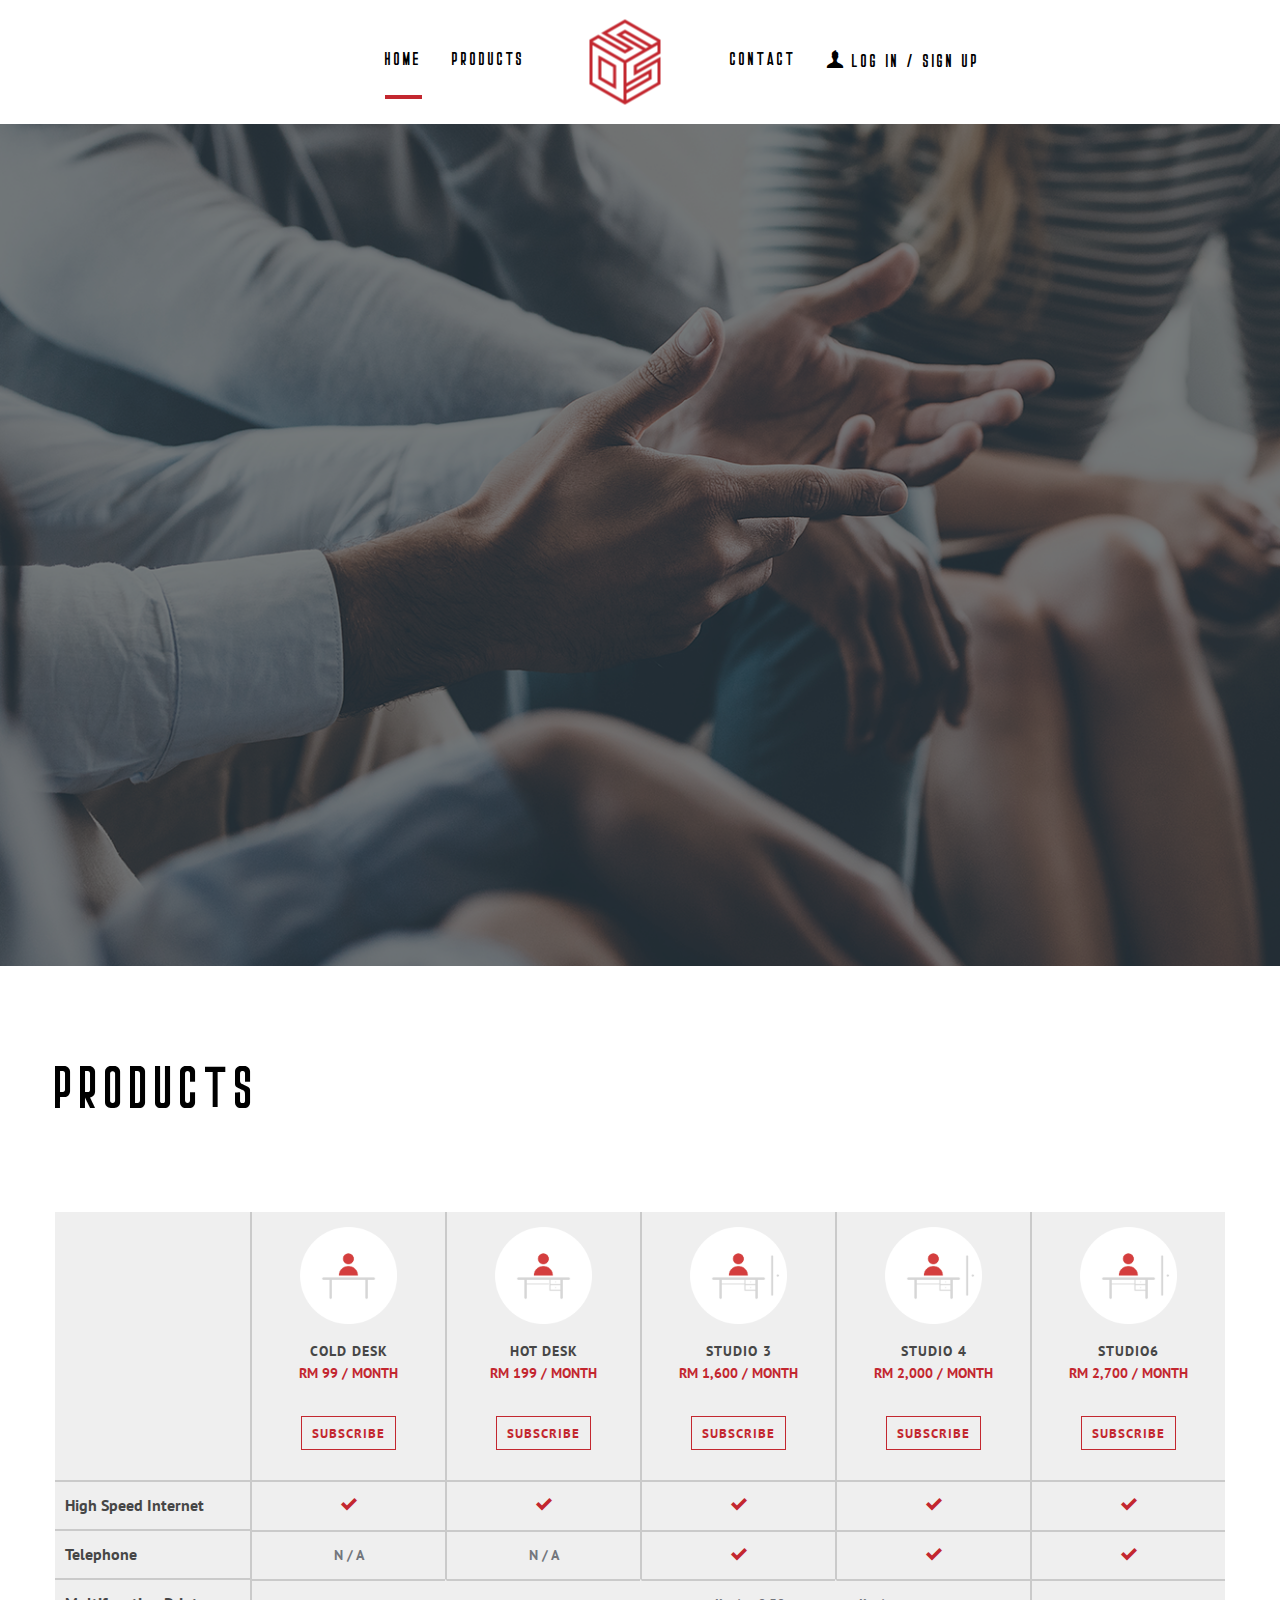
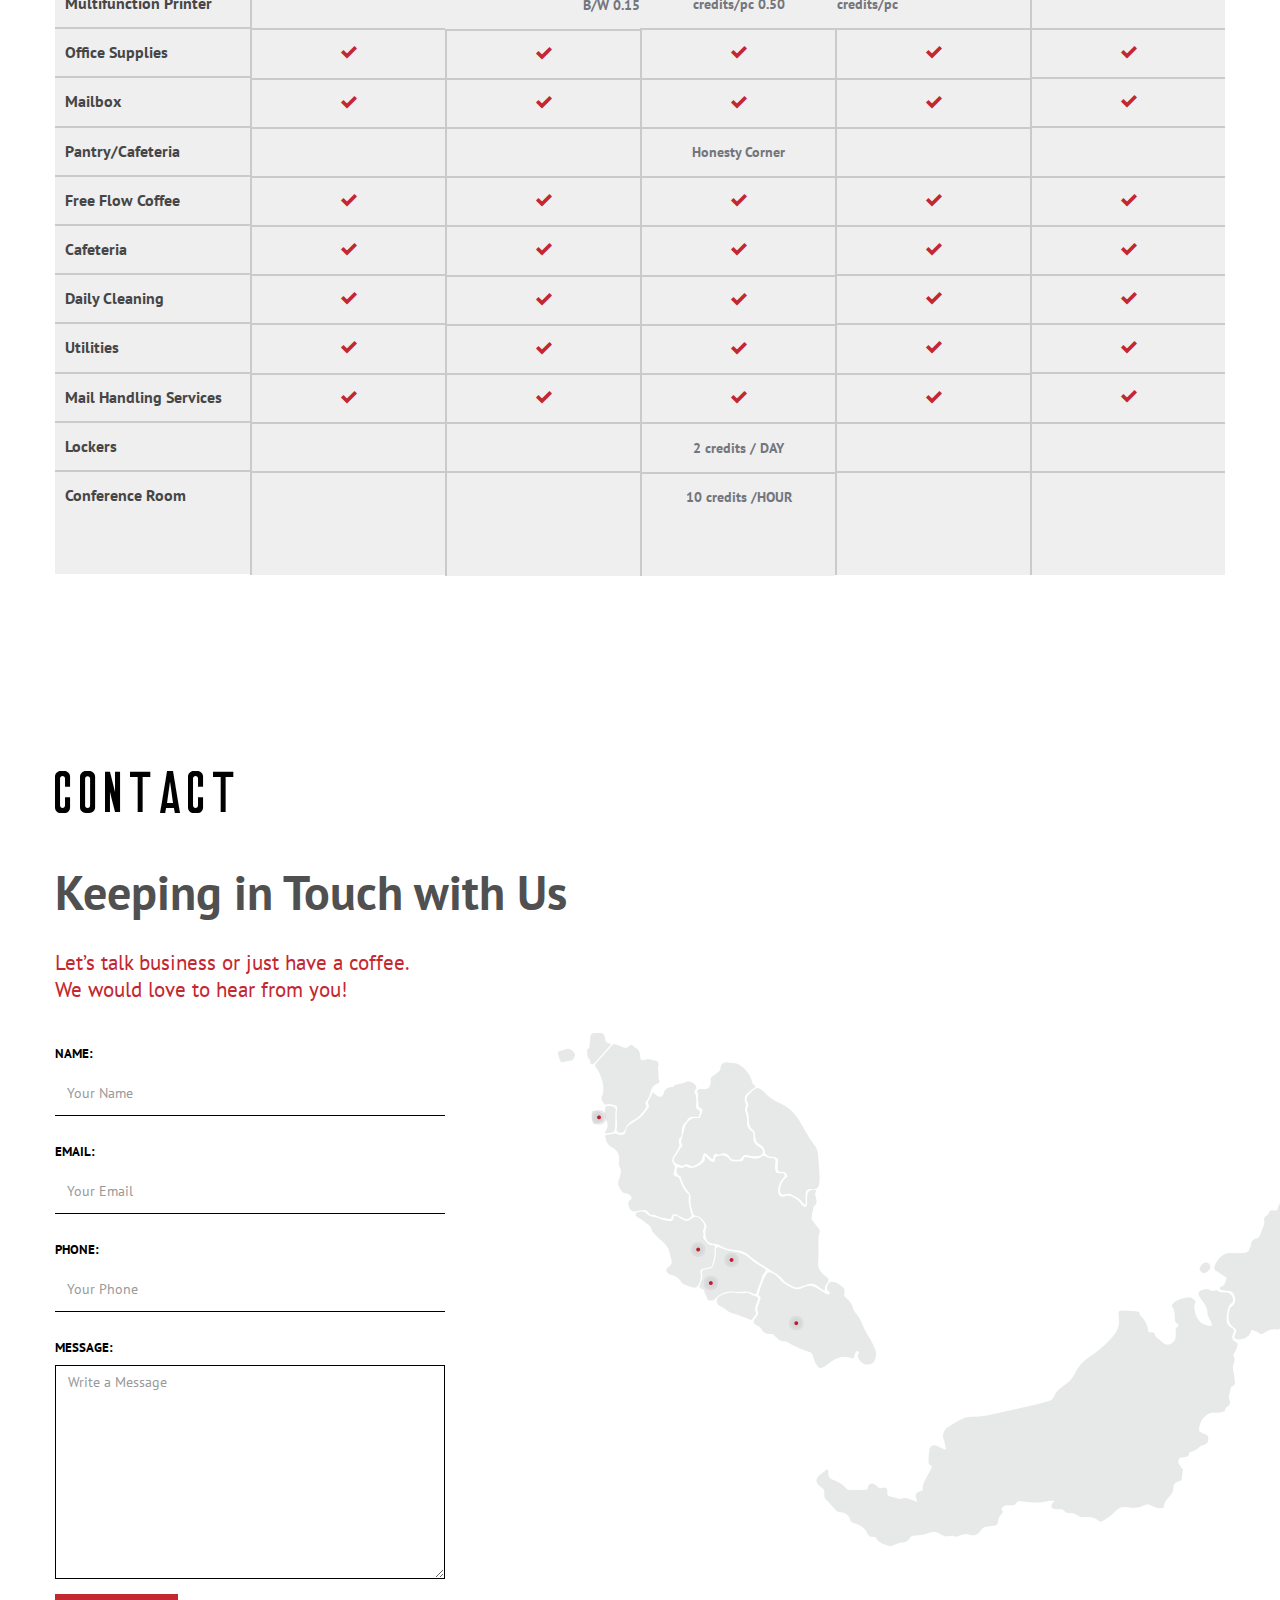
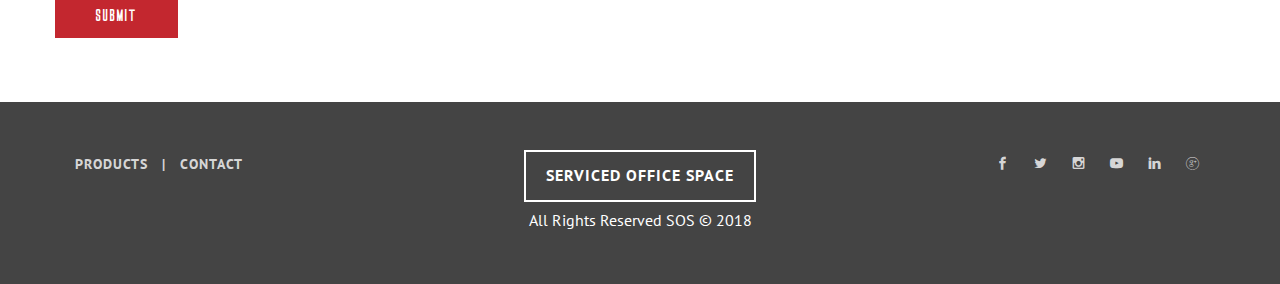
==== index.html @ 4369960d "Inital File Commit + Added Behaviour to the Form, hide show" ====
<!DOCTYPE html>
<html lang="en">
  <head>
    <meta charset="utf-8">
    <meta name="viewport" content="width=device-width, initial-scale=1">
    <title>SOS Co-Working Space</title>
    <meta name="description" content="SOS Coworking Space">
    <meta name="keywords" content="SOS Coworking Space">
    
    <link rel="stylesheet" href="css/styles-merged.css">
    <link rel="stylesheet" href="css/style.css">
    <link rel="stylesheet" href="css/datepicker.css">
    <link rel="stylesheet" href="fonts/icomoon/style.css">

    <!-- Fonts -->
    <link href="https://fonts.googleapis.com/css?family=PT+Sans:400,700" rel="stylesheet">
    <link href="https://fonts.googleapis.com/css?family=Barlow+Semi+Condensed:300,400,500,600,700" rel="stylesheet">
    <link href="https://fonts.googleapis.com/css?family=Montserrat:300,400,500,600,700" rel="stylesheet">

    <!--[if lt IE 9]>
      <script src="js/vendor/html5shiv.min.js"></script>
      <script src="js/vendor/respond.min.js"></script>
    <![endif]-->
  </head>
  <body>
    
    <!-- Fixed navbar -->
    <nav class="navbar navbar-default probootstrap-navbar">
      <div class="container">
        <div class="navbar-header">
          <button type="button" class="navbar-toggle collapsed" data-toggle="collapse" data-target="#navbar-collapse" aria-expanded="false" aria-controls="navbar">
            <span class="sr-only">Toggle navigation</span>
            <span class="icon-bar"></span>
            <span class="icon-bar"></span>
            <span class="icon-bar"></span>
          </button>
        </div>

        <div id="navbar-collapse" class="navbar-collapse collapse">
          <ul class="nav navbar-nav navbar-left">
            <li><a href="#" data-nav-section="home">Home</a></li>
            <li><a href="#" data-nav-section="products">Products</a></li>
          </ul>
          <a class="navbar-brand" href="index.html" title="SOS" style="background-image: url(img/logo.png);"></a>
          <ul class="nav navbar-nav navbar-right">
            <li><a href="#" data-nav-section="contact">Contact</a></li>
            <li><a href="#" id="popLogin"><span class="icon icon-user"></span> Log in / Sign Up</a></li>
          </ul>
        </div>
      </div>
    </nav>
    
    <section class="probootstrap-hero" style="background-image: url(img/heroslide.png);" data-section="home" data-stellar-background-ratio="0.5">
      <div class="container">
        <div class="row intro-text">
          <div class="col-md-10 col-md-offset-1 text-center">
            <h1 class="probootstrap-heading probootstrap-animate">Be Connected</h1>
            <div class="probootstrap-subheading center">
              <p class="probootstrap-animate"><a id="bookTourbtn" href="#" target="_blank" role="button" class="btn btn-primary">Book a tour</a></p>
            </div>
          </div>
        </div>
      </div>
      <div class="scrollDwnIcon probootstrap-animate"><a href="#" data-nav-section="products"><span class="icon icon-circle-down"></span><br/>Scroll</a></div>
      
      <div class="filterform hide">
        <div class="closeIcon"><span class="icon icon-cross"></span></div>
        <form class="probootstrap-animate" action="" method="post">
            <div class="form-group">
              <div class="controls">
                <select name="gender" id="gender" placeholder="Gender">
                  <option value="Mr">Mr.</option>
                  <option value="Ms">Ms.</option>
                  <option value="Mrs">Mrs.</option>
                </select>
              </div>
            </div>
            <div class="form-group">
               <input type="text" name="fullname"  class="form-control my-input" id="name" placeholder="Name">
            </div>
            <div class="form-group">
              <div class="controls">
                <select name="numpax" id="numpax" placeholder="Pax">
                  <option value="">Pax</option>
                  <option value="1">1</option>
                  <option value="2">2</option>
                  <option value="3">3</option>
                  <option value="4">4</option>
                  <option value="5">5</option>
                  <option value="6">6</option>
                  <option value="7">7</option>
                  <option value="8">8</option>
                  <option value="9">9</option>
                  <option value="10">10</option>
                  <option value="11">11</option>
                </select>
              </div>
            </div>
            <div class="form-group">
               <input type="text" name="emailaddress"  class="form-control my-input" id="emailaddress" placeholder="Please enter your email address">
            </div>
            <div class="form-group">
               <input type="text" name="contactnumber"  class="form-control my-input" id="contactnumber" placeholder="Please enter your contact number">
            </div>
            <div class="form-group">
              <div class="controls">
                <select name="numlocatiom" id="numlocation" placeholder="Location">
                  <option value="">Location</option>
                  <option value="l1">?????</option>
                  <option value="l2">?????</option>
                  <option value="l3">?????</option>
                </select>
              </div>
            </div>
            <div class="form-group">
              <div class="docs-datepicker">
                <div class="input-group">
                  <input type="text" class="form-control docs-date" name="date" placeholder="Date">
                </div>
                <div class="docs-datepicker-container"></div>
              </div>
            </div>
            <div class="form-group">
              <div class="controls">
                <select name="time" id="time" placeholder="Time">
                  <option value="">Time</option>
                  <option value="t1">?????</option>
                </select>
              </div>
            </div>
            <div class="form-group">
               <div class="controls">
                <select name="reason" id="reason" placeholder="Reason">
                  <option value="">Reason</option>
                  <option value="r1">Visitation</option>
                  <option value="r2">Interview</option>
                  <option value="r3">Business Purpose</option>
                  <option value="r4">Others</option>
                </select>
              </div>
            </div>
            <div class="form-group text-center">
               <button type="submit" class=" btn btn-block send-button tx-tfm"><span class="icon icon-mail3"></span></button>
            </div>
        </form>
      </div>
    </section>

    <section class="probootstrap-section products" data-section="products">
      <div class="container">
        <div class="row text-center mb50">
          <div class="col-md-12 probootstrap-section-heading nopdlr">
            <h2 class="mb30 text-left text-black probootstrap-heading">Products</h2>
          </div>
        </div>
        <!-- END row -->
        <div class="row">
          <div class="col-md-2 nopdlr">
            <div class="probootstrap-products bdNone">
              <ul class="probootstrap-list text-left mb50 firstCol">
                <li>High Speed Internet</li>
                <li>Telephone</li>
                <li>Multifunction Printer</li>
                <li>Office Supplies</li>
                <li>Mailbox</li>
                <li>Pantry/Cafeteria</li>
                <li>Free Flow Coffee</li>
                <li>Cafeteria</li>
                <li>Daily Cleaning</li>
                <li>Utilities</li>
                <li>Mail Handling Services</li>
                <li>Lockers</li>
                <li>Conference Room</li>
              </ul>
            </div>
          </div>
          <div class="col-md-2 nopdlr">
            <div class="probootstrap-products">
              <img src="img/SOS-Icon-23.png" alt="" />
              <h2>Cold Desk</h2>
              <p class="probootstrap-price"><strong>RM 99 / MONTH</strong></p>
              <p><a href="#" class="btn btn-outline-red">Subscribe</a></p>
              <ul class="probootstrap-list text-left mb50">
                <li><span class="icon icon-checkmark"></span></li>
                <li class="gB600">N / A</li>
                <li class="gC">.</li>
                <li><span class="icon icon-checkmark"></span></li>
                <li><span class="icon icon-checkmark"></span></li>
                <li class="gC">.</li>
                <li><span class="icon icon-checkmark"></span></li>
                <li><span class="icon icon-checkmark"></span></li>
                <li><span class="icon icon-checkmark"></span></li>
                <li><span class="icon icon-checkmark"></span></li>
                <li><span class="icon icon-checkmark"></span></li>
                <li class="gC">.</li>
                <li class="gC">.</li>
              </ul>
            </div>
          </div>
          <div class="col-md-2 nopdlr">
            <div class="probootstrap-products">
              <img src="img/SOS-Icon-24.png" alt="" />
              <h2>Hot Desk</h2>
              <p class="probootstrap-price"><strong>RM 199 / MONTH</strong></p>
              <p><a href="#" class="btn btn-outline-red">Subscribe</a></p>
              <ul class="probootstrap-list text-left mb50">
                <li><span class="icon icon-checkmark"></span></li>
                <li class="gB600">N / A</li>
                <li class="flr gB600">B/W 0.15 </li>
                <li><span class="icon icon-checkmark"></span></li>
                <li><span class="icon icon-checkmark"></span></li>
                <li class="gC">.</li>
                <li><span class="icon icon-checkmark"></span></li>
                <li><span class="icon icon-checkmark"></span></li>
                <li><span class="icon icon-checkmark"></span></li>
                <li><span class="icon icon-checkmark"></span></li>
                <li><span class="icon icon-checkmark"></span></li>
                <li class="gC">.</li>
                <li class="gC">.</li>
              </ul>
            </div>
          </div>
          <div class="col-md-2 nopdlr">
            <div class="probootstrap-products">
              <img src="img/SOS-Icon-25.png" alt="" />
              <h2>Studio 3</h2>
              <p class="probootstrap-price"><strong>RM 1,600 / MONTH</strong></p>
              <p><a href="#" class="btn btn-outline-red">Subscribe</a></p>
              <ul class="probootstrap-list text-left mb50">
                <li><span class="icon icon-checkmark"></span></li>
                <li><span class="icon icon-checkmark"></span></li>
                <li class="flc gB600">credits/pc 0.50 </li>
                <li><span class="icon icon-checkmark"></span></li>
                <li><span class="icon icon-checkmark"></span></li>
                <li class="gB600">Honesty Corner</li>
                <li><span class="icon icon-checkmark"></span></li>
                <li><span class="icon icon-checkmark"></span></li>
                <li><span class="icon icon-checkmark"></span></li>
                <li><span class="icon icon-checkmark"></span></li>
                <li><span class="icon icon-checkmark"></span></li>
                <li class="gB600">2 credits / DAY</li>
                <li class="gB600">10 credits /HOUR</li>
              </ul>
            </div>
          </div>
          <div class="col-md-2 nopdlr">
            <div class="probootstrap-products">
              <img src="img/SOS-Icon-25.png" alt="" />
              <h2>Studio 4</h2>
              <p class="probootstrap-price"><strong>RM 2,000 / MONTH</strong></p>
              <p><a href="#" class="btn btn-outline-red">Subscribe</a></p>
              <ul class="probootstrap-list text-left mb50">
                <li><span class="icon icon-checkmark"></span></li>
                <li><span class="icon icon-checkmark"></span></li>
                <li class="fll gB600">credits/pc</li>
                <li><span class="icon icon-checkmark"></span></li>
                <li><span class="icon icon-checkmark"></span></li>
                <li class="gC">.</li>
                <li><span class="icon icon-checkmark"></span></li>
                <li><span class="icon icon-checkmark"></span></li>
                <li><span class="icon icon-checkmark"></span></li>
                <li><span class="icon icon-checkmark"></span></li>
                <li><span class="icon icon-checkmark"></span></li>
                <li class="gC">.</li>
                <li class="gC">.</li>
              </ul>
            </div>
          </div>
          <div class="col-md-2 nopdlr">
            <div class="probootstrap-products">
              <img src="img/SOS-Icon-25.png" alt="" />
              <h2>Studio6</h2>
              <p class="probootstrap-price"><strong>RM 2,700 / MONTH</strong></p>
              <p><a href="#" class="btn btn-outline-red">Subscribe</a></p>
              <ul class="probootstrap-list text-left mb50">
                <li><span class="icon icon-checkmark"></span></li>
                <li><span class="icon icon-checkmark"></span></li>
                <li class="gC">.</li>
                <li><span class="icon icon-checkmark"></span></li>
                <li><span class="icon icon-checkmark"></span></li>
                <li class="gC">.</li>
                <li><span class="icon icon-checkmark"></span></li>
                <li><span class="icon icon-checkmark"></span></li>
                <li><span class="icon icon-checkmark"></span></li>
                <li><span class="icon icon-checkmark"></span></li>
                <li><span class="icon icon-checkmark"></span></li>
                <li class="gC">.</li>
                <li class="gC">.</li>
              </ul>
            </div>
          </div>
        </div>

        <div class="row">
          <div class="col-md-12 nopdlr">
            <div class="productOrderingForm hide">
              <div class="orderDetails">
                <div class="fifLeft">
                  <img src="img/SOS-Icon-24.png" alt="" />
                </div>
                <div class="fifRight">
                  <div class="productPrice">
                    <span class="productPlanName">Solo</span>
                    <span class="productPriceTxt">rm 799 / month</span>
                    <select name="numTbls" id="numTbls">
                      <option value="1">1</option>
                      <option value="2">2</option>
                      <option value="3">3</option>
                      <option value="4">4</option>
                      <option value="5">5</option>
                      <option value="6">6</option>
                      <option value="7">7</option>
                      <option value="8">8</option>
                      <option value="9">9</option>
                      <option value="10">10</option>
                      <option value="11">11</option>
                    </select>
                  </div>
                  <ul class="productOffLst">
                    <div class="fl">
                      <li>High speed internet</li>
                      <li>Office supplies</li>
                      <li>Free flow coffee</li>
                      <li>Cafeteria</li>
                    </div>
                    <div class="fl">
                      <li>Daily cleaning</li>
                      <li>Utilities</li>
                      <li>Mail handling services</li>
                    </div>
                  </ul>
                </div>
              </div>
              <form class="orderingPaymentForm">
                <div class="formHeader">
                  <span class="fl">Payment</span>
                  <span class="fr">Payment</span>
                </div>
                <div class="formBody">
                  <div class="form-group">
                    <label>Card Number</label>
                    <input type="text" name="cardnumber"  class="form-control my-input" id="cardnumber" placeholder="Card Number">
                  </div>
                  <div class="form-group">
                    <label>Expiry</label>
                    <input type="text" name="expiry"  class="form-control my-input" id="expiry" placeholder="Expiry">
                  </div>
                  <div class="form-group">
                    <label>CVV</label>
                    <input type="text" name="cvv"  class="form-control my-input" id="cvv" placeholder="CVV">
                  </div>
                </div>
                <div class="formTotals">
                  <div class="subTotals">
                    <span class="fl">SUBTOTAL</span>
                    <span class="fr">1 Month x 799</span>
                  </div>
                  <div class="clearfix"></div>
                  <div class="completeTotals">
                    <span class="fl">TOTAL</span>
                    <span class="fr">799</span>
                  </div>
                </div>
                <div class="formControls">
                  <div class="checkbox checkbox-primary">
                      <input id="agreeCntrl" type="checkbox" checked>
                      <label for="agreeCntrl">
                          I agree to S.O.S’s Terms of Service and Privacy Policy
                      </label>
                  </div>
                  <button type="submit" class="btn btn-block send-button tx-tfm">Confirm</button>
                </div>
              </form>
            </div>
          </div>
        </div>

      </div>
    </section>
    <!-- END section -->

    <section class="probootstrap-section" data-section="contact">
      <div class="container">
        <div class="row">
          <div class="col-md-12 probootstrap-section-heading nopdlr">
            <h2 class="mb30 text-left text-black probootstrap-heading">Contact</h2>
          </div>
          <form action="" class="probootstrap-form">
            <h2 class="mt0">Keeping in Touch with Us</h2>
            <p>Let’s talk business or just have a coffee.<br/>We would love to hear from you!</p>
            <div class="col-md-4 nopdlr">
              <div class="form-group">
                <label>Name:</label>
                <input type="text" class="form-control" placeholder="Your Name">
              </div>
              <div class="form-group">
                <label>Email:</label>
                <input type="email" class="form-control" placeholder="Your Email">
              </div>
              <div class="form-group">
                <label>Phone:</label>
                <input type="email" class="form-control" placeholder="Your Phone">
              </div>
              <div class="form-group">
                <label>Message:</label>
                <textarea class="form-control"cols="30" rows="10" placeholder="Write a Message"></textarea>
              </div>
              <div class="form-group">
                <input type="submit" class="btn btn-primary">
              </div>
            </div>
            <div class="col-md-7 col-md-push-1">
            <img src="img/map.png" alt="" />
          </div>
          </form>
          
        </div>
      </div>
    </section>
    
    <footer class="probootstrap-footer">
      <div class="container text-center">
        <div class="row">
          <div class="col-md-4 text-left">
            <div class="footer-links">
              <a href="#" data-nav-section="products">Products</a>
              <a href="#" data-nav-section="contact">Contact</a>
            </div>
          </div>
          <div class="col-md-4 text-center">
            <span class="cenSpn">SERVICED OFFICE SPACE</span><br/>All Rights Reserved SOS &copy; 2018
          </div>
          <div class="col-md-4 text-right">
            <p class="probootstrap-social">
              <a href="#"><i class="icon-facebook2"></i></a> <a href="#"><i class="icon-twitter"></i></a> <a href="#"><i class="icon-instagram"></i></a> <a href="#"><i class="icon-youtube"></i></a> <a href="#"><i class="icon-linkedin"></i></a>  <a href="#"><i class="icon-googleplus"></i></a>
            </p>
          </div>

          <div class="col-md-12">

          </div>
        </div>
        <div class="row">
          <div class="col-md-12">
            
          </div>
        </div>
      </div>
    </footer>

    <div class="popups">
      <div class="visitation-confirmation hide">
        <div id="popClose"><span class="icon icon-cross"></span></div>
        <div class="pop-upBdy">
          <div id="popMail"><span class="icon icon-envelop"></span></div>
          <h3>Visitation - Confirmation</h3>
          <p>Thank you for your interest!</p>
          <p>We have sent the confirmation details to your email <span class="confEm">test@gmail.com</span></p>
          <p>Looking forward to seeing you on <span class="confDte">20/08/2018 2:00pm</span>
          <a href="#" id="okBtn">Ok</a>
        </div>
      </div>
      <div class="loginSignup hide">
        <div class="topSwitch">
          <a href="#" id="loginSwitch" class="fl">Log in</a>
          <a href="#" id="signupSwitch" class="fr">Sign Up</a>
        </div>
        <form class="formBody">
          <div class="loginForm hide">
              <div class="form-group">
                <label>Email Address:</label>
                <input type="text" class="form-control">
              </div>
              <div class="form-group">
                <label>Password:</label>
                <input type="password" class="form-control">
              </div>
          </div>
          <div class="signupForm">
              <div class="form-group">
                <label>Name:</label>
                <input type="text" class="form-control">
              </div>
              <div class="form-group">
                <label>Email Address:</label>
                <input type="text" class="form-control">
              </div>
              <div class="form-group">
                <label>Password:</label>
                <input type="password" class="form-control">
              </div>
          </div>
          <div class="actionButtons">
            <div class="loginAcb hide">
              <div class="checkbox checkbox-primary">
                  <input id="logChck" type="checkbox" checked>
                  <label for="logChck">Keep me logged in</label>
                  <a href="#" class="fgtPass fr">Forgot your password ?</a>
              </div>

              <button type="submit" class="btn btn-block send-button tx-tfm fl">Log In</button>
              <div class="socialSignIn fr">
                <span class="label">or login with</span>
                <a href="#" class="socGoog"><img src="img/SOS-Icon-06.png" alt="" /></a>
                <a href="#" class="socFace"><img src="img/SOS-Icon-07.png" alt="" /></a>
              </div>
            </div>
            <div class="signupAcb">
              <div class="checkbox checkbox-primary">
                  <input id="signChck" type="checkbox" checked>
                  <label for="signChck">By signing up I agree to S.O.S’s Terms of Service and Privacy Policy</label>
              </div>
              <button type="submit" class=" btn btn-block send-button tx-tfm">Sign Up</button>
              <div class="socialSignUp fr">
                <span class="label">Or sign up with</span>
                <a href="#" class="socGoog"><img src="img/SOS-Icon-06.png" alt="" /></a>
                <a href="#" class="socFace"><img src="img/SOS-Icon-07.png" alt="" /></a>
              </div>
            </div>
          </div>
        </form>
      </div>
      <div class="signup-confirmation hide">
        <div id="popClose"><span class="icon icon-cross"></span></div>
        <div class="pop-upBdy">
          <h3>Sign up Successful</h3>
          <span class="thnk">Thank you</span>
          <div id="popConf"><img src="img/SOS-Icon-08.png"></div>
          <p>We will be in touch very soon using the email below<span class="confEm">test@gmail.com</span></p>
          <p>Please check your email for verification purpose.
          <div class="tips">
            <span class="tipsHd">Tips</span>
            <p>Remember to update your profiule so we could know you better! Make your first booking at schedule!</p>
          </div>
        </div>
      </div>
      <div class="overlayPopup hide"></div>
    </div>

    <script src="js/scripts.min.js"></script>
    <script src="js/custom.js"></script>
    <script src="js/datepicker.js"></script>
    <script src="js/main.js"></script>

  </body>
</html>
---- css/style.css ----
@font-face {
    font-family: 'BlmHdline';
    src: url("../fonts/Blooms-Regular.ttf");
    font-weight: normal;
}
@font-face {
    font-family: 'Stockport';
    src: url("../fonts/Stockport.otf");
    font-weight: normal;
}
@font-face {
  font-family: 'icomoon';
  src: url("../fonts/icomoon/fonts/icomoon.eot?1z9v6x");
  src: url("../fonts/icomoon/fonts/icomoon.eot?1z9v6x#iefix") format("embedded-opentype"), url("../fonts/icomoon/fonts/icomoon.ttf?1z9v6x") format("truetype"), url("../fonts/icomoon/fonts/icomoon.woff?1z9v6x") format("woff"), url("../fonts/icomoon/fonts/icomoon.svg?1z9v6x#icomoon") format("svg");
  font-weight: normal;
  font-style: normal;
}

html {
  overflow-x: hidden;
  font-size: 1.25em;
}

body {
  background: #ffffff;
  color: #73767c;
  line-height: 1.7;
  font-size: 16px;
  font-family: "PT Sans", Arial, sans-serif;
}

::-moz-selection {
  background: #000000;
  color: #ffffff;
}

::selection {
  background: #000000;
  color: #ffffff;
}

::-moz-selection {
  background: #000000;
  color: #ffffff;
}

h1, h2, h3, h4, h5, h6, p, ol {
  margin-bottom: 30px;
}

a {
  -webkit-transition: .3s all;
  transition: .3s all;
  color: #1a57a5;
}

a:hover, a:focus, a:active {
  color: #174b8f;
  text-decoration: none;
}

.probootstrap-navbar {
  background: #ffffff;
  border: none;
  -webkit-box-shadow: none;
  box-shadow: none;
  border-radius: 0px;
  margin-bottom: 0px;
  position: absolute;
  top: 0px;
  padding: 25px 0;
  width: 100%;
  z-index: 200;
}

.fl {
  float: left !important;
}

.fr {
  float: right !important;
}

.clearfix {
  display: block;
  clear: both;
}

@media screen and (max-width: 768px) {
  .probootstrap-navbar {
    top: 0;
    background: white;
    -webkit-box-shadow: 0px 2px 10px 0px rgba(0, 0, 0, 0.1);
    box-shadow: 0px 2px 10px 0px rgba(0, 0, 0, 0.1);
  }
}

.probootstrap-navbar .navbar-toggle:focus,
.probootstrap-navbar .navbar-toggle:hover {
  background-color: transparent;
}

.probootstrap-navbar .navbar-toggle {
  border: none;
}

.probootstrap-navbar .navbar-toggle span.icon-bar {
  -webkit-transition: all 0.15s;
  transition: all 0.15s;
}

.probootstrap-navbar .navbar-toggle span:nth-child(2) {
  -webkit-transform: rotate(45deg);
  transform: rotate(45deg);
  -webkit-transform-origin: 10% 10%;
  transform-origin: 10% 10%;
}

.probootstrap-navbar .navbar-toggle span:nth-child(3) {
  opacity: 0;
}

.probootstrap-navbar .navbar-toggle span:nth-child(4) {
  -webkit-transform: rotate(-45deg);
  transform: rotate(-45deg);
  -webkit-transform-origin: 10% 90%;
  transform-origin: 10% 90%;
}

.probootstrap-navbar .navbar-toggle.collapsed span:nth-child(2),
.probootstrap-navbar .navbar-toggle.collapsed span:nth-child(4) {
  -webkit-transform: rotate(0);
  transform: rotate(0);
}

.probootstrap-navbar .navbar-toggle.collapsed span:nth-child(3) {
  opacity: 1;
}

.probootstrap-navbar .parent-nav-link-padding, .probootstrap-navbar .navbar-brand, .probootstrap-navbar .navbar-nav > li > a {
  padding-top: 25px;
  padding-bottom: 25px;
  padding-left: 0;
  padding-right: 0;
  margin-left: 15px;
  margin-right: 15px;
}

@media screen and (max-width: 768px) {
  .probootstrap-navbar .parent-nav-link-padding, .probootstrap-navbar .navbar-brand, .probootstrap-navbar .navbar-nav > li > a {
    padding-top: 25px !important;
    padding-bottom: 25px !important;
  }
}

.probootstrap-navbar .dropdown-header {
  color: rgba(255, 255, 255, 0.2);
  padding-left: 10px;
  text-transform: uppercase;
}

.probootstrap-navbar .dropdown > a {
  padding-right: 10px !important;
  position: relative;
  display: block;
}

@media screen and (max-width: 480px) {
  .probootstrap-navbar .dropdown > a {
    display: block;
    padding-right: 0px;
  }
}

.probootstrap-navbar .dropdown > a:before {
  font-family: 'icomoon';
  speak: none;
  font-style: normal;
  font-weight: normal;
  font-variant: normal;
  text-transform: none;
  line-height: 1;
  /* Better Font Rendering =========== */
  -webkit-font-smoothing: antialiased;
  -moz-osx-font-smoothing: grayscale;
  position: absolute;
  top: 50%;
  right: 0;
  margin-right: -10px;
  margin-top: -11px;
  content: "\e924";
  font-size: 20px;
  color: rgba(255, 255, 255, 0.5);
  -webkit-transition: .3s all;
  transition: .3s all;
}

@media screen and (max-width: 768px) {
  .probootstrap-navbar .dropdown > a:before {
    color: rgba(0, 0, 0, 0.2);
  }
}

.probootstrap-navbar .dropdown > a:hover:before {
  -webkit-transform: rotate(180deg);
  transform: rotate(180deg);
}

.probootstrap-navbar .dropdown.open > a, .probootstrap-navbar .dropdown:hover > a, .probootstrap-navbar .dropdown:focus > a, .probootstrap-navbar .dropdown:active > a {
  -webkit-transition: .3s all;
  transition: .3s all;
}

.probootstrap-navbar .dropdown.open > a:before, .probootstrap-navbar .dropdown:hover > a:before, .probootstrap-navbar .dropdown:focus > a:before, .probootstrap-navbar .dropdown:active > a:before {
  -webkit-transform: rotate(180deg);
  transform: rotate(180deg);
}

.probootstrap-navbar .dropdown > .dropdown-menu > li a {
  padding: 10px;
  color: rgba(255, 255, 255, 0.8);
}

.probootstrap-navbar .dropdown > .dropdown-menu > li a:hover {
  border-top: none;
  background: #ffffff;
  color: #85C8DD;
}

.probootstrap-navbar .dropdown > .dropdown-menu > li.open > a, .probootstrap-navbar .dropdown > .dropdown-menu > li:hover > a, .probootstrap-navbar .dropdown > .dropdown-menu > li:focus > a, .probootstrap-navbar .dropdown > .dropdown-menu > li:active > a {
  border-top: none;
  color: #85C8DD;
  background: #ffffff;
}

.probootstrap-navbar .dropdown > .dropdown-menu > li.dropdown-submenu.open > a, .probootstrap-navbar .dropdown > .dropdown-menu > li.dropdown-submenu:hover > a, .probootstrap-navbar .dropdown > .dropdown-menu > li.dropdown-submenu:focus > a, .probootstrap-navbar .dropdown > .dropdown-menu > li.dropdown-submenu:active > a {
  border-top: none;
}

.probootstrap-navbar .dropdown > .dropdown-menu > li.dropdown-submenu.open > a:before, .probootstrap-navbar .dropdown > .dropdown-menu > li.dropdown-submenu:hover > a:before, .probootstrap-navbar .dropdown > .dropdown-menu > li.dropdown-submenu:focus > a:before, .probootstrap-navbar .dropdown > .dropdown-menu > li.dropdown-submenu:active > a:before {
  color: #000000;
}

.probootstrap-navbar .dropdown > .dropdown-menu > li.active > a {
  color: #ffffff;
}

.probootstrap-navbar .navbar-right .dropdown-menu {
  right: auto;
}

.probootstrap-navbar .dropdown-menu {
  border: none;
  -webkit-box-shadow: none;
  box-shadow: none;
  background: #85C8DD;
  border-radius: 0;
  -webkit-box-shadow: 0px 0px 7px 0px rgba(0, 0, 0, 0.15);
  box-shadow: 0px 0px 7px 0px rgba(0, 0, 0, 0.15);
  min-width: 200px;
  white-space: normal;
  word-wrap: break-word;
}

.probootstrap-navbar .dropdown-menu a {
  white-space: normal;
}

@media screen and (max-width: 768px) {
  .probootstrap-navbar .dropdown-menu {
    width: 100%;
    padding: 10px 15px;
  }
  .probootstrap-navbar .dropdown-menu a {
    color: #ffffff;
  }
}

.probootstrap-navbar .navbar-brand {
  width: 75px;
  height: 85px;
  text-transform: uppercase;
  font-family: "Open Sans", Arial, sans-serif;
  color: #ffffff;
  font-size: 26px;
  font-weight: 700;
  padding-left: 15px;
  position: absolute;
  top: 50%;
  left: 50%;
  transform: translate3d(-50%, -50%, 0);
  -webkit-transform: translate3d(-50%, -50%, 0); 
  -moz-transform: translate3d(-50%, -50%, 0);
}

.probootstrap-navbar .navbar-brand:hover {
  color: #ffffff;
}

@media screen and (max-width: 768px) {
  .probootstrap-navbar .navbar-brand {
    color: #1a57a5;
    line-height: 0;
    padding-left: 0px;
  }
}

.probootstrap-navbar .navbar-brand em {
  font-family: "Open Sans", Arial, sans-serif;
}

.probootstrap-navbar .navbar-nav > li > a {
  color: #000;
  font-family:'Stockport', sans-serif;
  font-size: 18px;
  font-weight: 500;
  letter-spacing: 1px;
  position: relative;
  text-transform: uppercase;
}

@media screen and (max-width: 768px) {
  .probootstrap-navbar .navbar-nav > li > a {
    padding-top: 8px !important;
    padding-bottom: 8px !important;
    color: rgba(0, 0, 0, 0.7);
  }
}

.probootstrap-navbar .navbar-nav > li > a:hover {
   color: rgba(0, 0, 0, 0.7);
   border-bottom: 4px solid #c3272f;
}

.probootstrap-navbar .navbar-nav > li > a:hover, .probootstrap-navbar .navbar-nav > li > a:focus, .probootstrap-navbar .navbar-nav > li > a:active {
  color: rgba(0, 0, 0, 0.7);
}

@media screen and (max-width: 768px) {
  .probootstrap-navbar .navbar-nav > li > a:hover, .probootstrap-navbar .navbar-nav > li > a:focus, .probootstrap-navbar .navbar-nav > li > a:active {
    color: rgba(0, 0, 0, 0.7);
  }
}

.probootstrap-navbar .navbar-nav > li.open > a:hover, .probootstrap-navbar .navbar-nav > li.open > a:focus, .probootstrap-navbar .navbar-nav > li.open > a {
  background: none;
}

.probootstrap-navbar .navbar-nav > li.active > a {
  background: none;
  color: #000;
  border-bottom: 4px solid #c3272f;
}

@media screen and (max-width: 768px) {
  .probootstrap-navbar .navbar-nav > li.active > a {
    color: rgba(0, 0, 0, 0.7);
  }
}

.probootstrap-navbar .navbar-nav > li.active > a:active, .probootstrap-navbar .navbar-nav > li.active > a:focus, .probootstrap-navbar .navbar-nav > li.active > a:hover {
  background: none;
  color: #000;
}

@media screen and (max-width: 768px) {
  .probootstrap-navbar .navbar-nav > li.active > a:active, .probootstrap-navbar .navbar-nav > li.active > a:focus, .probootstrap-navbar .navbar-nav > li.active > a:hover {
    color: rgba(0, 0, 0, 0.7);
  }
}

.probootstrap-navbar .navbar-nav > li > .dropdown-menu:before {
  border: 1px solid #85C8DD;
  content: "";
  position: absolute;
  top: -20px;
  left: 40px;
  border-color: rgba(133, 200, 221, 0);
  border-bottom-color: #85C8DD;
  border-width: 10px;
  margin-left: -10px;
}

@media screen and (max-width: 768px) {
  .probootstrap-navbar .navbar-nav > li > .dropdown-menu:before {
    display: none;
  }
}

.probootstrap-navbar #navbar-collapse {
  width: 570px;
  margin: 0 auto;
}

.probootstrap-navbar #navbar-collapse .navbar-right {
  margin-right: -85px; 
}

.probootstrap-navbar .navbar-nav .dropdown li.active > a {
  background: none;
}

.probootstrap-navbar .navbar-nav.active > a {
  color: #1a57a5 !important;
}

.probootstrap-navbar .dropdown-submenu {
  position: relative;
}

.probootstrap-navbar .dropdown-submenu .dropdown-menu {
  top: 0;
  left: 100%;
  margin-top: -1px;
}

.probootstrap-navbar .dropdown-submenu > a {
  display: block;
}

.probootstrap-navbar .dropdown-submenu > a:before {
  font-family: 'icomoon';
  speak: none;
  font-style: normal;
  font-weight: normal;
  font-variant: normal;
  text-transform: none;
  line-height: 1;
  /* Better Font Rendering =========== */
  -webkit-font-smoothing: antialiased;
  -moz-osx-font-smoothing: grayscale;
  position: absolute;
  top: 50%;
  right: 0;
  margin-right: 10px;
  margin-top: -11px;
  content: "\e926";
  font-size: 20px;
  color: rgba(255, 255, 255, 0.5);
  -webkit-transition: .3s all;
  transition: .3s all;
}

@media screen and (max-width: 768px) {
  .probootstrap-navbar .dropdown-submenu > a:before {
    color: rgba(0, 0, 0, 0.2);
  }
}

.probootstrap-navbar .dropdown-submenu > a:hover:before {
  color: rgba(0, 0, 0, 0.3);
  -webkit-transform: rotate(180deg);
  transform: rotate(180deg);
}

@media screen and (max-width: 480px) {
  .probootstrap-navbar .dropdown-submenu:hover > .dropdown-menu {
    display: block;
  }
}

.probootstrap-navbar.scrolled {
  background: #ffffff;
  -webkit-box-shadow: 0px 1px 3px 0px rgba(0, 0, 0, 0.09);
  box-shadow: 0px 1px 3px 0px rgba(0, 0, 0, 0.09);
  position: fixed;
  top: 0;
  left: 0;
  right: 0;
  width: 100%;
  -webkit-transform: translateY(-100%);
  transform: translateY(-100%);
}

.probootstrap-navbar.scrolled.awake, .probootstrap-navbar.scrolled.sleep {
  -webkit-transition: .3s all ease;
  transition: .3s all ease;
}

.probootstrap-navbar.scrolled.awake {
  -webkit-transform: translateY(0%);
  transform: translateY(0%);
}

.probootstrap-navbar.scrolled.sleep {
  -webkit-transform: translateY(-100%);
  transform: translateY(-100%);
}

.probootstrap-navbar.scrolled .navbar-brand {
  color: #1a57a5;
}

.probootstrap-navbar.scrolled .dropdown > a:before {
  color: rgba(0, 0, 0, 0.4);
}

.probootstrap-navbar.scrolled .navbar-nav > li > a {
  color: rgba(0, 0, 0, 0.7);
}

.probootstrap-navbar.scrolled .navbar-nav > li > a:hover {
  color: rgba(0, 0, 0, 0.7) !important;
}

.probootstrap-navbar.scrolled .navbar-nav > li.active > a {
  color: #000 !important;
  border-bottom: 4px solid #c3272f;
}

@media screen and (max-width: 768px) {
  .probootstrap-navbar.scrolled .navbar-nav > li.active > a {
    color: #1a57a5 !important;
  }
}

.probootstrap-hero {
  background-color: #ccc;
  background-size: cover;
  background-position: left top;
  padding: 13em 0 15em 0;
  position: relative;
  overflow: hidden;
}

@media screen and (max-width: 768px) {
  .probootstrap-hero {
    height: inherit;
    padding: 7em 0 15em 0;
  }
}

.probootstrap-hero:before {
  content: "";
  position: absolute;
  width: 100%;
  top: 0;
  left: 0;
  right: 0;
  bottom: 0;
  background: rgba(0, 0, 0, 0.5);
}

.probootstrap-hero .intro-text {
  position: relative;
  padding-top: 50px;
  padding-bottom: 50px;
}

@media screen and (max-width: 768px) {
  .probootstrap-hero .intro-text {
    padding-top: 50px;
  }
}

.probootstrap-hero .intro-text .probootstrap-heading {
  font-family: "BlmHdline";
  font-size: 12em;
  font-weight: 300;
  color: #ffffff;
  margin-bottom: 50px;
  line-height: 1.3;
  text-transform: capitalize;
}

@media screen and (max-width: 768px) {
  .probootstrap-hero .intro-text .probootstrap-heading {
    font-size: 36px;
    text-align: center;
  }
}

.probootstrap-hero .intro-text .probootstrap-subheading {
  max-width: 500px;
  color: rgba(255, 255, 255, 0.9);
  font-size: 20px;
}

.probootstrap-hero .intro-text .probootstrap-subheading.center {
  margin: 0 auto;
}

@media screen and (max-width: 768px) {
  .probootstrap-hero .intro-text .probootstrap-subheading {
    max-width: 100%;
    text-align: center;
  }
}

.probootstrap-hero .intro-text .probootstrap-subheading .btn {
  background: transparent;
  padding: 10px 20px;
  font-family:'montserrat', sans-serif;
  font-size: 1.5em;
  font-weight: 400;
  letter-spacing: 2px;
  color: #fff;
  text-transform: uppercase;
  border-radius: 0;
  border: 3px solid #fff;
}

.probootstrap-hero .intro-text .probootstrap-subheading .btn:hover {
  background: #fff;
  border-color: #fff;
  color: #000;
}

@media screen and (max-width: 480px) {
  .probootstrap-hero .intro-text .probootstrap-subheading .btn {
    width: 100%;
    margin-right: 0;
    margin-bottom: 10px;
  }
}

.probootstrap-hero .intro-text .probootstrap-subheading .btn.btn-default {
  background: none;
  border: 2px solid rgba(255, 255, 255, 0.7);
  color: #ffffff;
}

.probootstrap-hero .intro-text .probootstrap-subheading .btn.btn-default:hover, .probootstrap-hero .intro-text .probootstrap-subheading .btn.btn-default:focus, .probootstrap-hero .intro-text .probootstrap-subheading .btn.btn-default:active {
  background: rgba(255, 255, 255, 0.3);
}

.probootstrap-hero .scrollDwnIcon {
  text-align: center;
  position: absolute;
  bottom: 15px;
  left: 50%;
  transform: translate3d(-50%, -50%, 0);
  -webkit-transform: translate3d(-50%, -50%, 0);
  -moz-transform: translate3d(-50%, -50%, 0);
}

.probootstrap-hero .scrollDwnIcon a {
  display: inline-block;
  margin-left: -15px;
  color: #fff;
}

.probootstrap-hero .filterform {
  background: rgba(0,0,0,0.5);
  padding: 40px 30px;
  position: absolute;
  top: calc(50% + 11.5em);
  left: 50%;
  transform: translate3d(-50%, -50%, 0);
  -webkit-transform: translate3d(-50%, -50%, 0);
  -moz-transform: translate3d(-50%, -50%, 0);
}

.probootstrap-hero .filterform .form-group {
  display: inline-block;
  float: left;
  margin-bottom: 0;
}

.probootstrap-hero .filterform .form-group input, .probootstrap-hero .filterform .form-group select {
  display: inline-block;
  height: 40px;
  border-radius: 0;
  vertical-align: top;
  border-top: 0;
  border-bottom: 0;
  border-left: 0;
  border-right: 1px solid #000;
  font-size: 0.85em;
  color: #000;
  font-weight: 600;
}

.probootstrap-hero .filterform .form-group select option:checked, .probootstrap-hero .filterform .form-group select option:focus, .probootstrap-hero .filterform .form-group select option:active, .probootstrap-hero .filterform .form-group select option:hover {
  background: #c3272f !important;
  color: #fff;
}

.probootstrap-hero .filterform .form-group select option:checked:after {
    content: attr(title);
    background: #c3272f !important;
    color: #fff;
    position: absolute;
    width: 100%;
    left: 0;
    border: none;
}

.probootstrap-hero .filterform .form-group input[type="text"] {
  width: 8em;
}

.probootstrap-hero .filterform .closeIcon {
  display: block;
  position: absolute;
  top: 5px;
  right: 10px;
  font-size: 16px;
  cursor: pointer;
}

.probootstrap-hero .filterform button.send-button {
  display: inline-block;
  background: #c3272f;
  float: left;
  width: auto;
  height: 40px;
  padding: 0 14px;
}

.probootstrap-hero .filterform button.send-button span {
  margin: 0 auto;
  padding: 0;
  color: #fff;
}

.probootstrap-section {
  padding: 4em 0;
  position: relative;
}

@media screen and (max-width: 768px) {
  .probootstrap-section {
    padding: 4em 0;
  }
}

.probootstrap-section.probootstrap-bg-light {
  background: #D6E6F2;
}

.probootstrap-section.probootstrap-cta {
  background: #1a57a5;
  color: #ffffff;
  padding: 3em 0;
}

.probootstrap-section.probootstrap-cta *:last-child {
  margin-bottom: 0;
}

.probootstrap-section.probootstrap-cta .probootstrap-heading {
  color: #ffffff;
  margin-bottom: 20px;
}

.probootstrap-section.probootstrap-cta .probootstrap-sub-heading {
  color: rgba(255, 255, 255, 0.7);
}

.probootstrap-footer {
  padding: 3em 0;
  position: relative;
  background: #444;
  color: #ffffff;
}

.probootstrap-footer a {
  padding: 0 5px;
  color: rgba(255, 255, 255, 0.8);
  font-weight: 600;
  text-transform: uppercase;
  letter-spacing: 1px;
  font-size: .85em;
}

.probootstrap-footer a:after {
  content:"|";
  padding-left: 14px;
}

.probootstrap-social a:after {
  display: none;
}

.probootstrap-footer a:last-child:after {
  display: none;
}

.probootstrap-footer a:hover {
  color: white;
}

.probootstrap-footer .cenSpn {
  display: inline-block;
  border: 2px solid #fff;
  padding: 10px 20px;
  margin-bottom: 5px;
  font-weight: bold;
  letter-spacing: 1px;
}

.probootstrap-section-heading .probootstrap-heading {
  font-size: 3.5em;
  line-height: 1.45;
  position: relative;
}

@media screen and (max-width: 768px) {
  .probootstrap-section-heading .probootstrap-heading {
    font-size: 40px;
  }
}

.probootstrap-section-heading .probootstrap-heading-2 {
  line-height: 1.45;
  font-size: 36px;
}

@media screen and (max-width: 768px) {
  .probootstrap-section-heading .probootstrap-heading-2 {
    font-size: 24px;
  }
}

.probootstrap-shadow, .probootstrap-testimonial:hover, .probootstrap-testimonial:focus {
  -webkit-box-shadow: 0 20px 45px -10px rgba(0, 0, 0, 0.15);
  box-shadow: 0 20px 45px -10px rgba(0, 0, 0, 0.15);
}

.probootstrap-social > a {
  padding: 10px;
  font-size: 13px;
}

.nopdlr {
  padding-left: 0;
  padding-right: 0;
}

.probootstrap-section.products .probootstrap-products {
  background: #efefef;
  border-left: 2px solid #cacaca;
}

.probootstrap-section.products .probootstrap-products img {
  display: inline-block;
  max-width: calc(100% - 6em);
  margin-top: 10px;
}

.probootstrap-products {
  text-align: center;
  padding: 5px 0px;
  margin-bottom: 30px;
}

.probootstrap-products h2 {
  font-size: 14px;
  text-transform: uppercase;
  letter-spacing: 1px;
  font-weight: 600;
  color: #464646;
  margin-bottom: 0;
}

.probootstrap-heading {
  font-family: "Stockport", sans-serif;
  font-weight: 500;
  text-transform: uppercase;
  letter-spacing: 1px;
}

.probootstrap-products .probootstrap-note {
  color: #bdbdbd;
  font-style: italic;
  font-size: 14px;
}

.probootstrap-products .probootstrap-price strong {
  font-size: 14px;
  font-weight: 800;
  color: #c3272f;
}

@media screen and (max-width: 768px) {
  .probootstrap-products .probootstrap-price strong {
    font-size: 42px;
  }
}

.probootstrap-section.products .firstCol {
  margin-top: calc(17em - 9px);
}

.probootstrap-section.products .firstCol li {
  font-weight: 600;
  color: #464646;
  text-align: left;
}

.probootstrap-link {
  position: relative;
}

.probootstrap-link i {
  position: relative;
  right: 0;
  top: .15em;
  -webkit-transition: .3s all ease;
  transition: .3s all ease;
}

.probootstrap-link:hover i {
  right: -10px;
}

.probootstrap-list {
  padding: 0;
  margin: 0;
  border-top: 2px solid #cacaca;
}

.probootstrap-list li {
  border-top: 2px solid #cacaca;
  margin: 0;
  padding: 10px 10px;
  position: relative;
  list-style: none;
  text-align: center;
}

.probootstrap-list li:first-child {
  border: 0;
}

.probootstrap-list li:before {
  font-family: 'icomoon';
  speak: none;
  font-style: normal;
  font-weight: normal;
  font-variant: normal;
  text-transform: none;
  line-height: 1;
  /* Better Font Rendering =========== */
  -webkit-font-smoothing: antialiased;
  -moz-osx-font-smoothing: grayscale;
  position: absolute;
  top: .3em;
  left: 0;
}

.probootstrap-list li.probootstrap-check {
  padding-left: 30px;
}

.probootstrap-list li.probootstrap-check:before {
  color: #1a57a5;
  font-size: 16px;
  content: "\eb91";
}

.probootstrap-list li span.icon {
  color: #c3272f;
}

.probootstrap-check-2 {
  padding-left: 40px;
  position: relative;
}

.probootstrap-check-2:before {
  font-family: 'icomoon';
  speak: none;
  font-style: normal;
  font-weight: normal;
  font-variant: normal;
  text-transform: none;
  line-height: 1;
  /* Better Font Rendering =========== */
  -webkit-font-smoothing: antialiased;
  -moz-osx-font-smoothing: grayscale;
  position: absolute;
  top: .2em;
  left: 0;
  color: #1a57a5;
  font-size: 20px;
  content: "\eb91";
}

.productOrderingForm {
  display: inline-block;
  width: 100%;
  background: #efefef;
  padding: 40px 20px;
}

.productOrderingForm .fifLeft {
  display: block;
  float: left;
  width: 50%;
}

.productOrderingForm .fifLeft img {
  display: block;
  max-width: 160px;
  margin: 0 auto;
}

.productOrderingForm .fifRight {
  display: block;
  float: right;
  width: 50%;
}

.productOrderingForm .productPlanName {
  color: #173a5f;
  font-size: 2em;
  font-weight: 800;
  display: block;
  text-transform: uppercase;
  letter-spacing: 4px; 
}

.productOrderingForm .productPriceTxt {
  margin-right: 10px;
  color: #173a5f;
  font-weight: 600;
  font-size: 18px;
  text-transform: uppercase;
  letter-spacing: 1px;
}

.productOrderingForm #numTbls {
    height: 25px;
    padding: 0px 10px;
    font-size: 0.8em;
    font-weight: 600;
    color: #173a5f;
    border: 1.5px solid #173a5f;
    border-radius: 15px;
    -webkit-border-radius: 15px;
    -moz-border-radius: 15px;
}

.productOffLst {
  color: #173a5f;
  padding-top: 15px;
  padding-left: 16px;
  font-size: 13px;
}

.productOffLst .fl {
  display: inline-block;
  margin-right: 30px;
  vertical-align: top;
}

.productOffLst .fl li {
  color: #000;
}

.orderingPaymentForm {
  display: inline-block;
  width: 100%;
}

.orderingPaymentForm .formHeader {
  display: inline-block;
  margin-bottom: 15px;
  width: 100%;
  color: #173a5f;
  font-size: 1.4em;
}

.orderingPaymentForm .formbody {
  display: inline-block;
  width: 100%;
}

.orderingPaymentForm .formBody .form-group {
  display: inline-block;
  width: calc(33.3% - 3px);
  padding: 0 2em;
}

.orderingPaymentForm .formBody .form-group label {
  display: inline-block;
  width: 100%;
  font-weight: normal;
  font-size: 0.9em;
  text-transform: uppercase;
  letter-spacing: 1px;
}

.orderingPaymentForm .formBody .form-group input[type="text"] {
  display: inline-block;
  width: 100%;
  padding: 0 5px;
  font-size: 1.05em;
  background: transparent;
  border: 0;
  border-bottom: 2px solid #ccc;
  box-shadow: none; 
  border-radius: 0;
}

.orderingPaymentForm .formTotals {
  display: inline-block;
  width: 100%;
  padding: 10px 0 8px;
}

.orderingPaymentForm .formTotals span {
  display: inline-block;
  font-size: 1.2em;
  font-weight: 500;
  color: #173a5f;
}

.orderingPaymentForm .formTotals .subTotals {
  display: inline-block;
  width: 100%;
  padding-bottom: 4px;
  border-bottom: 2px solid #ccc;
}

.orderingPaymentForm .formTotals .completeTotals {
  margin-top: 15px;
}

.orderingPaymentForm .formTotals .completeTotals span {
  font-weight: 600;
}

.orderingPaymentForm .checkbox {
  font-size: 0.75em;
  color: #000;
  float: left;
  margin-top: 15px;
  margin-right: 20px;
}

.orderingPaymentForm label {
  padding-left: 5px;
}

.orderingPaymentForm .formControls {
  float: right;
  margin-top: 30px;
}

.orderingPaymentForm .send-button {
  display: inline-block;
  width: 200px;
  font-size: 1.2em;
  letter-spacing: 1px;
  font-weight: 600;
  background: #c3272f;
  color: #fff;
  text-transform: uppercase;
}

.btn {
  border-radius: 0;
  font-size: 16px;
  padding: 10px 40px;
}

.btn.btn-primary {
  background: #c3272f;
  border-color: #c3272f;
}

.btn.btn-primary:hover, .btn.btn-primary:active, .btn.btn-primary:focus {
  background: #103463;
}

.btn.btn-black {
  color: #ffffff;
  background: #000000;
}

.btn.btn-black:hover, .btn.btn-black:active, .btn.btn-black:focus {
  background: #262626;
}

.btn.btn-outline-red {
  font-weight: 800;
  color: #c3272f;
  border: 1px solid #c3272f;
  text-transform: uppercase;
  padding: 8px 10px 6px;
  font-size: 0.8em;
  letter-spacing: 1px;
}

.btn.btn-outline-red:hover {
  background: #c3272f;
  color: #fff;
}

.flr{
  text-align: right !important;
  border-left: 2px solid #efefef;
  margin-left: -2px !important;
}
.flc{
  border-left: 2px solid #efefef;
  margin-left: -2px !important;
}
.fll{
  text-align: left !important;
  border-left: 2px solid #efefef;
  margin-left: -2px !important;
}
.gC {
  color: #efefef;
}
.gB600 {
  font-weight: 600;
  font-size: 0.9em;
  padding: 11.5px 0 !important;
}

.probootstrap-service-item {
  position: relative;
  padding: 30px;
  margin-bottom: 30px;
  float: left;
  width: 100%;
}

@media screen and (max-width: 768px) {
  .probootstrap-service-item {
    padding: 0;
  }
}

.probootstrap-service-item .icon {
  display: block;
  font-size: 70px;
  margin-bottom: 50px;
  color: #1a57a5;
}

.probootstrap-service-item h2 {
  font-size: 24px;
  color: #1a57a5;
}

/* Profile Section */
.backend {
  display: block;
  width: calc(100% - 300px);
}

.backendNav {
  display: block;
  position: fixed;
  right: 0;
  width: 300px;
  height: 100%;
  border-left: 1px solid #dadada;
  -webkit-box-shadow: 0 3px 12px 3px #d2d2d2;
  -moz-box-shadow: 0 3px 12px 3px #d2d2d2;
      box-shadow: 0 3px 12px 3px #d2d2d2;
}

.backendNav .userDetails {
  display: inline-block;
  width: 100%;
  padding: 0 15px 30px 15px;
  margin-top: 15px;
  text-align: left;
  border-bottom: 1px solid #dadada;
}

.backendNav .userPic {
  display: inline-block;
  background: #bbb;
  margin: 0 10px auto 0;
  height: 5em;
  width: 5em; 
  vertical-align: middle;
  border-radius: 50%;
  -webkit-border-radius: 50%;
  -moz-border-radius: 50%;
}

.backendNav .userName {
  display: inline-block;
  font-size: 1.2em;
  font-weight: 600;
  text-transform: uppercase;
  letter-spacing: 1px;
}

.backendNav .listNavDets {
  display: inline-block;
  width: 100%;
  padding: 15px 0;
}

.backendNav .listNavDets li {
  display: inline-block;
  width: 100%;
}

.backendNav .listNavDets li a {
  display: inline-block;
  width: 100%;
  padding: 0.5em 1.5em;
  border-left: 5px solid transparent;
  font-size: 0.9em;
  color: #73767c;
  text-transform: uppercase;
}

.backendNav .listNavDets li a:hover {
  border-left: 5px solid #c3272f;
}

.backendNav .listNavDets li img {
  width: 48px;
  margin-top: -2px;
  margin-bottom: 2px;
  -webkit-filter: grayscale(100%); /* Safari 6.0 - 9.0 */
  filter: grayscale(100%);
}

.backendNav .listNavDets li a:hover img {
  -webkit-filter: none;
  filter: none;
}

.backendNav .logOut {
  display: inline-block;
  position: absolute;
  bottom: 20px;
  width: calc(100% - 3em);
  margin-left: 1.5em;
  padding-top: 1em;
  padding-left: 2em;
  border-top: 1px solid #dadada;
}

.backendNav .logOut a {
  font-size: 0.9em;
  font-weight: 500;
  color: #73767c;
  text-transform: uppercase;
}

.backend .probootstrap-user-heading {
  font-size: 1.5em;
  font-weight: 600;
  color: #173a5f;
  line-height: 1.3;
  text-transform: uppercase;
}

.backend .profileDiv, .backend .creditDiv, .backend .facilitiesDiv {
  display: inline-block;
  width: 100%;
  text-align: center;  
}

.backend .bkBd {
  padding: 15px 20px;
  text-align: center;
  border: 1px solid #eaeaea;
}

.backend .bkBd h3 {
  font-size: 1.3em; 
  font-weight: 600;
  letter-spacing: 0.05em;
  color: #173a5f;
  text-align: center;
  text-transform: uppercase;
}

.backend .bkBd h3:after {
  display: block;
  background: #173a5f;
  content: "";
  height: 3px;
  width: 120px;
  margin: 5px auto;
}

.profileDiv .form {
  display: block;
  position: relative;
}

.profileDiv .editFx {
  position: absolute;
  right: 0; 
  font-size: 0.9em;
  font-weight: 600;
  color: #c3272f;
  text-align: right;
  text-transform: uppercase;
  cursor: pointer;
}

.backend .bkBd .form-group label {
  font-size: 0.8em;
  font-weight: 500;
  color: #73767c;
  text-transform: uppercase; 
} 

.backend .bkBd .form-group input[type="text"], .payPalForm .form-group input[type="password"] {
  padding: 6px 0;
  font-size: 1.2em;
  font-weight: 600;
  color: #173a5f;
  border: 0;
  border-radius: 0;
  box-shadow: none;
}

.backend .bkBd .bkInner {
  display: inline-block;
  position: relative;
  margin: 0 auto;
  width: 70%;
  text-align: left;
}

.backend .bkBd .bkInner .userPic, .backend .bkBd .bkInner .basicInfo, .backend .bkBd .bkInner .privacyInfo { display: inline-block; width: 100%; }

.backend .bkBd .bkInner .userPic {
  display: inline-block;
  text-align: center;
  margin-bottom: 1em;
}

.backend .bkBd .bkInner .userPic .picImg {
  background: #bbb;
  display: inline-block;
  width: 6em;
  height: 6em;
  margin-bottom: 1em;
  border-radius: 50%;
  -webkit-border-radius: 50%;
  -moz-border-radius: 50%;
}

.backend .bkBd .bkInner .userPic .editFx {
  display: block;
  position: relative;
  margin: 5px auto;
  width: 150px;
  padding: 10px 5px;
  font-size: 0.8em;
  letter-spacing: 1px;
  font-weight: 600;
  background: #c3272f;
  color: #fff;
  text-transform: uppercase;
  text-align: center;
}

.backend .bkBd form .fl, .backend .bkBd form .fr {
  width: calc(50% - 5px);
}

.backend .bkBd form .fl:first-child {
  padding-right: 4em;
}

.backend .bkBd form .fl:nth-child(2) {
  border-left: 1px solid #dadada;
  padding-left: 4em;
}

.backend .bkBd .send-button {
  display: inline-block;
  float: right;
  width: 150px;
  padding: 10px 5px;
  font-size: 0.8em;
  letter-spacing: 1px;
  font-weight: 600;
  background: #c3272f;
  color: #fff;
  text-transform: uppercase;
}

.backend .creditDiv .creditMsg {
  font-size: 1.4em;
  font-weight: 600;
  line-height: 1.4em;
}

.backend .creditDiv .creditMsg span {
  display: inline-block;
  margin-bottom: 0.5em;
}

.backend .creditDiv .creditMsg span.currentCred {
  display: inline-block;
  font-size: 1.7em;
  width: 100%;
  margin-bottom: 0;
  color: #c3272f;
}

.facBookTab {
  display: inline-block;
  width: 100%;
}

.backend .creditDiv .tabs a, .facBookTab a {
  display: inline-block;
  float: left;
  color: #73767c;
  margin: 0 2em;
  padding: 1em 0;
  font-weight: 600;
  font-size: 1.1em;
  letter-spacing: 0.025em;
  text-transform: uppercase; 
}

.backend .creditDiv .tabs a.active, .facBookTab a.active {
  color: #c3272f;
  border-bottom: 4px solid #c3272f;
}

.backend .creditDiv .tabsContent {
  display: inline-block;
  width: 100%;
  padding: 10px 20px;
}

.backend .creditDiv .tabTopUpCred {
  display: inline-block;
  width: 100%; 
  padding: 2em 3em;
  text-align: left;
}

.backend .creditDiv .tabTpHd, .chsPayment .chsPaymentHd {
  display: inline-block;
  font-size: 1.3em;
  line-height: 1.2em;
  font-weight: 800;
  text-transform: uppercase;
  text-align: left;
}

.backend .creditDiv .tabTpHd i {
  font-style: normal;
  font-size: 0.8em;
}

.backend .creditDiv .credOptionList {
  display: inline-block;
  width: 100%;
  margin-top: 2em;
  text-align: center;
}

.backend .creditDiv .credOptionList .credOption, .backend .payListOption {
  display: inline-block;
  background: #eee;
  width: calc(25% - 10px);
  padding: 1.5em 0.5em;
  line-height: 0.5em;
  font-size: 1.8em;
  font-weight: 600;
  text-transform: uppercase;
  cursor: pointer;
}

.backend .creditDiv .credOptionList .credOption.active, .backend .payListOption.active {
  border: 4px solid #c3272f;
  color: #c3272f;
}

.backend .creditDiv .credOptionList .credOption .curr {
  font-size: 0.65em;
}
.backend .creditDiv .credOptionList .credOption .amn {}
.backend .creditDiv .credOptionList .credOption .xdets {
  display: inline-block;
  width: 100%;
  font-size: 0.4em;
  font-style: italic;
}

.chsPayment, .payPalForm{
  display: inline-block;
  width: 100%;
  margin-top: 4em;
}

.payCredForm .form-group, .payPalForm .form-group {
  display: inline-block;
  width: calc(50% - 4px);
  margin-bottom: 1.5em;
  padding-right: 2em;
}

.payCredForm .form-group input[type="text"], .payPalForm .form-group input[type="text"], .payPalForm .form-group input[type="password"] {
  padding: 1em 0.5em !important;
  border: 1px solid #ccc !important;
}

.chsPayment .payListOption img {
  width: 80px;
  padding: 5px;
}

.backend .chspayList {
  margin-top: 1.5em;
  margin-bottom: 1em;
}

.backend .payListOption {
  padding: 2em 0em;
}

.backend .payListOption .payCred, .backend .payListOption .payPaypal {
  display: block;
  position: relative;
}

.backend .payListOption .payCred img, .backend .payListOption .payPaypal img {
  position: absolute;
  top: 50%;
  left: 50%;
  transform: translate3d(-50%, -50%, 0);
  -webkit-transform: translate3d(-50%, -50%, 0);
  -moz-transform: translate3d(-50%, -50%, 0);
}

.credhistTable thead {
  display: inline-block;
  width: calc(100% + 40px);
  background: #ececec;
  margin-top: -5px;
  margin-left: -20px;
  padding: 0 20px;
}

.tabCredHistory .credhistTable tr th {
  color: #173a5f;
  font-weight: 600;
  text-align: center;
  text-transform: uppercase;
}

.tabCredHistory .credhistTable tr td {
  margin-bottom: 0;
  font-size: 0.9em;
  font-weight: 600;
  vertical-align: middle;
}

.tabCredHistory .credhistTable tr td:nth-child(5) a {
  background: transparent;
  border-color: transparent;
}

.tabCredHistory .credhistTable tr td:nth-child(5) a { 
  font-size: 2em;
  color:#73767c;
}

.credhistTable tbody {
  display: block;
  margin-top: 20px;
}

.convContent .credhistTable tr {
  display: block;
  float: left;
  width: 100%;
  padding-top: 8px;
  border-bottom: 1px solid #ddd;
  clear: both;
}

.convContent .credhistTable thead tr {
  border-bottom: 0;
}

.convContent .credhistTable tr th {
  display: inline-block;
  margin-top: 20px;
  float: left;
  border: 0;
}

.convContent .credhistTable tr td {
  display: block;
  float: left;
  vertical-align: top;
  height: 60px;
  border: 0;
}

.convContent .credhistTable tr td:nth-child(1), .convContent .credhistTable tr th:nth-child(1) {
  width: 350px;
  text-align: left;
}
.convContent .credhistTable tr td:nth-child(1) {
  line-height: 2.5em;
}
.convContent .credhistTable tr td:nth-child(2), .convContent .credhistTable tr th:nth-child(2) {
  position: relative;
  width: calc(100% - 500px);
}
.convContent .credhistTable tr td:nth-child(3), .convContent .credhistTable tr th:nth-child(3) {
  width: 150px;
  padding-top: 13px;
  font-weight: 600;
  text-align: right;
}

.tabcredTop {
  display: inline-block;
  width: 100%;
  margin-top: 0.5em;
  padding: 1.5em 0 2em;
}

.tabcredTop select {
  float: left;
  font-size: 0.9em;
  color: #173a5f;
  border-color: #173a5f;
  font-weight: 600;
  padding: 0.25em 0.75em;
}

.tabcredTop .downloadLink {
  float: right;
  text-transform: uppercase;
  font-weight: 600;
  color: #c3272f;
  padding: 0.3em 0.6em;
  cursor: pointer;
}

/* Switch */
.ques {
    color: darkslateblue;
}
.switch {
  position: relative;
  display: inline-block;
  float: left;
  width: 100px;
  height: 25px;
  margin-right: 8px;
  margin-top: 6px;
  margin-bottom: -6px;
}

.switch input {display:none;}

.slider {
  position: absolute;
  cursor: pointer;
  overflow: hidden;
  top: 0;
  left: 0;
  right: 0;
  bottom: 0;
  margin-bottom: 0;
  background-color: #f2f2f2;
  border: 1px solid #d43e3e;
  -webkit-transition: .4s;
  transition: .4s;
}

.slider:before {
  position: absolute;
  z-index: 2;
  content: "";
  height: 20px;
  width: 20px;
  left: 1px;
  bottom: 2px;
  background-color: #c3272f;
      -webkit-box-shadow: 0 2px 5px rgba(0, 0, 0, 0.22);
    box-shadow: 0 2px 5px rgba(0, 0, 0, 0.22);
  -webkit-transition: .4s;
  transition: all 0.4s ease-in-out;
}

.slider:after {
  position: absolute;
  left: -2px;
  z-index: 1;
  content: "Daily";
  font-size: 14px;
  text-align: left !important;
  line-height: 24px;
  padding-left: 0;
  width: 102px;
  color: #fff;
  height: 25px;
  border-radius: 25px;
  background-color: #c3272f;
  -webkit-transform: translateX(-160px);
  -ms-transform: translateX(-160px);
  transform: translateX(-160px);
  transition: all 0.4s ease-in-out;
}

input:checked + .slider:after {
  -webkit-transform: translateX(0px);
  -ms-transform: translateX(0px);
  transform: translateX(0px);
  /*width: 235px;*/
  padding-left: 14px;
}

input:checked + .slider:before {
  background-color: #fff;
}

input:checked + .slider:before {
  -webkit-transform: translateX(75px);
  -ms-transform: translateX(75px);
  transform: translateX(75px);
}

/* Rounded sliders */
.slider.round {
  border-radius: 25px;
}

.slider.round:before {
  border-radius: 50%;
}
.absolute-no {
    position: absolute;
    left: 0;
    color: #c3272f;
    text-align: right !important;
    font-size: 14px;
    width: calc(100% - 10px);
    height: 25px;
    line-height: 24px;
    cursor: pointer;
}

.credhistTable .docs-datepicker {
  display: inline-block;
  width: 160px;
  vertical-align: middle;
  float: left;
  margin: 0 0.8em;
}

.credhistTable .docs-datepicker .docs-date {
  width: 100px;
  font-weight: 600;
  font-size: 0.8em;
}

.credhistTable .docs-datepicker .input-group {
  float: left; 
}

.credhistTable .daysPicked, .credhistTable .hrsPicked {
  display: inline-block;
  float: left;
  vertical-align: middle;
  font-weight: 600;
  margin-top: 5px;
  margin-left: 8px;
}

.credhistTable td .checkbox {
  display: block;
  float: left;
  margin-left: 20px;
}

.credhistTable td .checkbox .checkboxLckr {

}

.docs-datepicker .docs-date {
  cursor: pointer;
}

.totalRow {
  display: inline-block;
  text-align: left;
  float: right !important;
  width: auto !important;
  margin-top: 40px;
  border: 0 !important;
}

.totalRow .ttlHd {
  display: block;
  float: left;
  text-align: right !important; 
  font-size: 1.5em;
  font-weight: 600;
  line-height: 2.2em;
  text-transform: uppercase;
}

.totalRow .ttlCred {
  display: block;
  float: left; 
  color: #c3272f;
  font-size: 1.5em;
  font-weight: 600;
  text-transform: uppercase;
  width: auto !important;
}

.totalRow .ttlCred em {
  font-style: normal;
  font-size: 1.4em;
  margin-right: 4px;
}

.totalRow td:last-child {
  display: block !important;
  float: right !important; 
  clear: both; 
}

.rmContent {
  display: inline-block;
  width: 100%;
  background: #ececec;
  padding: 15px;
}

.rmContent .rmFifLeft {
  display: block;
  float: left;
  width: 45%;
}

.rmContent .rmFifLeft .rmFifTabs {
  display: block;
  width: 100%;
  float: left;
  clear: both;
}

.rmContent .rmFifLeft .rmFifTabs a {
  display: inline-block;
  float: left;
  color: #73767c;
  margin: 0 1.5em;
  padding: 1em 0;
  font-weight: 600;
  font-size: 1em;
  letter-spacing: 0.025em;
  text-transform: uppercase;
}

.rmContent .rmFifLeft .rmFifTabs a.active {
  color: #c3272f;
  border-bottom: 4px solid #c3272f;
}

.rmContent .rmFifRight {
  display: block;
  float: right;
  width: 45%;
}

.rmContent .rmFifRight .calTable {
  display: inline-block;
  background: #fff;
  width: 100%;
  margin: 5.5em auto;
  padding: 20px 20px;
  border: 0;
}

.rmContent .rmFifRight .calTable thead tr span a {
  box-shadow: none;
  padding: 10px 25px;
  font-size: 2em;
  font-weight: 600;
  color: #73767c;
}

.rmContent .rmFifRight .calTable thead, .rmContent .rmFifRight .calTable thead tr, .rmContent .rmFifRight .calTable tbody, .rmContent .rmFifRight .calTable tbody tr {
  display: inline-block;
  width: 100%;
}

.rmContent .rmFifRight .calTable thead tr:nth-child(1) th {
  display: inline-block;
  width: 100%;
}

.rmContent .rmFifRight .calTable thead tr:nth-child(2) th, .rmContent .rmFifRight .calTable tbody tr td {
  display: inline-block;
  width: calc(14% - 5px);
  border: 0;
  padding: 10px 6px;
  font-size: 1.2em;
}

.rmContent .rmFifRight .calTable thead tr th {
  text-align: center;
}

.rmContent .rmFifRight .calTable td {
  position: relative;
  padding: 10px 5px;
  font-weight: 600; 
}

.rmContent .rmFifRight .calTable td.active {
  color: #c3272f;
  border: 2px solid #c3272f;
}

.rmContent .rmFifRight .calTable td .actDot {
  position: absolute;
  top: 5px;
  right: 5px;
  background: #c3272f;
  width: 5px; 
  height: 5px;
  border-radius: 50%;
  -webkit-border-radius: 50%;
  -moz-border-radius: 50%;
}

.rmFifTabContent {
  display: block;
  float: left;
  width: 100%;
  margin-top: 20px;
  clear: both;
}

.rmFifTabContent .rmFifTabContentUpcoming .event {
  display: block;
  position: relative;
  background: #fff;
  width: 100%;
  float: left;
  margin: 0.5em 0;
  padding: 10px;
  clear: both;
}

.rmFifTabContent .rmFifTabContentUpcoming .event span {
  display: block;
  float: left;
  font-weight: 600;
  padding: 0.05em 0.5em;
  clear: both;
}

.rmFifTabContent .rmFifTabContentUpcoming .event span.reDel {
  display: block;
  padding: 10px;
  position: absolute;
  color: #c3272f;
  top: 8px;
  right: 4px;
  cursor: pointer;
}

.rmFifTabContent .rmFifTabContentUpcoming .event span:nth-child(2) {
  font-size: 1.05em;
  color: #c3272f;
}

.rmFifTabContent .rmFifTabContentUpcoming .event span:nth-child(3), .rmFifTabContent .rmFifTabContentUpcoming .event span:nth-child(4) {
  color: #a7a7a7;
}

.rmFifTabContent .rmFifTabContentUpcoming .event span:nth-child(5) {
  margin-top: 0.8em;
  font-weight: 600;
}

.probootstrap-form {
  margin-bottom: 0px;
  padding: 40px 0;
  background: #ffffff;
  margin-bottom: 50px;
}

.probootstrap-form h2 {
  font-size: 3em;
  color: #505050;
  font-weight: 800;
}

.probootstrap-form p {
  color: #c3272f;
  font-size: 1.3em;
  line-height: 1.3em;
}

@media screen and (max-width: 768px) {
  .probootstrap-form {
    padding: 15px;
  }
}

.probootstrap-form label {
  font-weight: normal;
}

.probootstrap-form .form-control {
  height: 46px;
  -webkit-box-shadow: none;
  box-shadow: none;
  font-size: 14px;
  -webkit-appearance: none;
  -moz-appearance: none;
  appearance: none;
  border-radius: 0;
  border-left: 0;
  border-top: 0;
  border-right: 0;
  border-bottom: 1px solid #000;
}

.probootstrap-form .form-control:active, .probootstrap-form .form-control:focus {
  -webkit-box-shadow: none;
  box-shadow: none;
  border: 1px solid #1a57a5;
}

.probootstrap-form .form-group:last-child {
  margin-bottom: 0;
  padding-bottom: 0;
}

.probootstrap-form textarea.form-control {
  border: 1px solid #000;
}

.probootstrap-form .form-group label {
  margin-top: 10px;
  text-transform: uppercase;
  font-size: 13px;
  font-weight: 600;
  color: #000;
}

.probootstrap-form .form-group .form-field {
  position: relative;
}

.probootstrap-form .form-group .form-field .icon {
  position: absolute;
  top: 50%;
  -webkit-transform: translateY(-50%);
  transform: translateY(-50%);
  right: 20px;
}

.probootstrap-form .form-group .form-field .form-control {
  padding-right: 50px;
}

.probootstrap-form textarea.form-control {
  height: inherit;
  resize: vertical;
}

.probootstrap-form .form-group input[type="submit"] {
  font-family: 'Stockport', sans-serif;
}

.probootstrap-contact-details {
  padding: 0;
  margin: 0;
}

.probootstrap-contact-details li {
  padding: 0;
  margin: 0 0 30px 0;
  list-style: none;
}

.probootstrap-contact-details li > span {
  display: block;
  color: rgba(0, 0, 0, 0.3);
}

.probootstrap-animate {
  opacity: 0;
  visibility: hidden;
}

.mfp-fade.mfp-bg {
  opacity: 0;
  -webkit-transition: all 0.15s ease-out;
  transition: all 0.15s ease-out;
}

.mfp-fade.mfp-bg.mfp-ready {
  opacity: 0.8;
}

.mfp-fade.mfp-bg.mfp-removing {
  opacity: 0;
}

.mfp-fade.mfp-wrap .mfp-content {
  opacity: 0;
  -webkit-transition: all 0.15s ease-out;
  transition: all 0.15s ease-out;
}

.mfp-fade.mfp-wrap.mfp-ready .mfp-content {
  opacity: 1;
}

.mfp-fade.mfp-wrap.mfp-removing .mfp-content {
  opacity: 0;
}

.image-link {
  cursor: -webkit-zoom-in;
  cursor: zoom-in;
}

/* This block of CSS adds opacity transition to background */
.mfp-with-zoom .mfp-container,
.mfp-with-zoom.mfp-bg {
  opacity: 0;
  -webkit-backface-visibility: hidden;
  -webkit-transition: all 0.3s ease-out;
  transition: all 0.3s ease-out;
}

.mfp-with-zoom.mfp-ready .mfp-container {
  opacity: 1;
}

.mfp-with-zoom.mfp-ready.mfp-bg {
  opacity: 0.8;
}

.mfp-with-zoom.mfp-removing .mfp-container,
.mfp-with-zoom.mfp-removing.mfp-bg {
  opacity: 0;
}

/* padding-bottom and top for image */
.mfp-no-margins img.mfp-img {
  padding: 0;
}

/* position of shadow behind the image */
.mfp-no-margins .mfp-figure:after {
  top: 0;
  bottom: 0;
}

/* padding for main container */
.mfp-no-margins .mfp-container {
  padding: 0;
}

/* aligns caption to center */
.mfp-title {
  text-align: center;
  padding: 6px 0;
}

.image-source-link {
  color: #DDD;
}

.probootstrap-gutter0 > div[class*='col-'] {
  padding-right: 0px;
  padding-left: 0px;
}

/* Pop-ups */
.popups {
  display: block;
}

.popups .overlayPopup {
  background: rgba(255,255,255,0.5);
  position: fixed;
  width: 100%;
  height: 100%;
  top: 0;
  left: 0;
  right: 0;
  bottom: 0;
  z-index: 200;
}

.popups .visitation-confirmation, .popups .loginSignup, .signup-confirmation {
  display: block;
  position: fixed;
  top: 50%;
  left: 50%;
  transform: translate3d(-50%, -50%, 0);
  -webkit-transform: translate3d(-50%, -50%, 0);
  -moz-transform: translate3d(-50%, -50%, 0);
  background: #fff;
  width: 500px;
  padding: 10px 15px;
  box-shadow: 2px 2px 2px rgba(0,0,0,0.4);
  z-index: 201;
}

.popups .visitation-confirmation #popClose , .signup-confirmation #popClose {
  position: absolute;
  font-size: 2em;
  top: 10px;
  right: 5px;
  cursor: pointer;
}

.popups .visitation-confirmation .pop-upBdy, .popups .signup-confirmation .pop-upBdy {
  padding: 20px;
  text-align: center;
}

.popups .visitation-confirmation .pop-upBdy h3, .signup-confirmation .pop-upBdy h3 {
  color: #c3272f;
  font-size: 24px;
  font-weight: 800;
  letter-spacing: 1px;
  margin-bottom: 10px;
  text-transform: uppercase;
}

.popups .visitation-confirmation .pop-upBdy p, .signup-confirmation .pop-upBdy p {
  margin-bottom: 15px;
}

.signup-confirmation .pop-upBdy .tips p {
  font-style: italic;
}

.signup-confirmation .pop-upBdy .thnk {
  font-size: 18px;
  font-weight: 600;
  text-transform: uppercase;
}

.signup-confirmation .pop-upBdy #popConf img {
  max-width: 150px;
}

.signup-confirmation .tips {
  position: relative;
  padding: 25px 20px 10px;
  margin-top: 30px;
  margin-bottom: 10px;
  border: 1px solid #73767c;  
}

.signup-confirmation .tips .tipsHd {
  background: #73767c;
  color: #fff;
  text-transform: uppercase;
  padding: 2px 12px;
  border-radius: 24px;
  position: absolute;
  top: -15px;
  left: 50%;
  transform: translateX(-50%);
  -webkit-transform: translateX(-50%);
  -moz-transform: translateX(-50%);
}

.popups .visitation-confirmation .pop-upBdy p .confEm, .popups .visitation-confirmation .pop-upBdy p .confDte , .popups .signup-confirmation .pop-upBdy p .confEm {
  display: block;
  font-weight: bold;
}

.popups .visitation-confirmation .pop-upBdy #popMail {
  display: inline-block;
  font-size: 4em;
  margin-bottom: 5px;
}

.popups .visitation-confirmation .pop-upBdy #okBtn {
  display: inline-block;
  background: #c3272f;
  color: #fff;
  font-size: 18px;
  font-weight: 600;
  margin-top: 20px;
  padding: 0.3em 2em;
  letter-spacing: 1px;
}

.popups .loginSignup .socialSignIn a img, .popups .loginSignup .socialSignUp a img {
  max-width: 60px;
}

.popups .loginSignup .topSwitch {
  display: inline-block;
  margin-bottom: 15px;
  width: 100%;
  font-size: 1.3em;
  font-weight: 600;
  letter-spacing: 1px;
  text-transform: uppercase;
}

.popups .loginSignup .topSwitch a {
  color: #333;
}

.popups .loginSignup .topSwitch a.active {
  color: #c3272f;
}

.popups .loginSignup label {
  font-size: 0.8em;
  font-weight: 500;
  text-transform: uppercase;
}

.popups .loginSignup input[type="text"], .popups .loginSignup input[type="password"] {
  padding-left: 0;
  border: 0;
  border-bottom: 1px solid #000;
  border-radius: 0;
}

.popups .loginSignup .loginAcb .checkbox , .popups .loginSignup .signUpAcb  .checkbox  {
  font-size: 0.9em;
  color: #000;
  text-transform: uppercase;
}

.popups .loginSignup .loginAcb .checkbox input[type=checkbox] , .popups .loginSignup .signupAcb .checkbox input[type=checkbox] {
  margin-left: 0;
  margin-top: 6px;
}

.fgtPass {
  margin-top: 4px;
  color: #000;
  font-size: 0.8em;
}

.popups .loginSignup button.send-button {
  display: inline-block;
  width: 150px;
  margin-top: 5px;
  padding: 10px 5px;
  font-size: 0.8em;
  letter-spacing: 1px;
  font-weight: 600;
  background: #c3272f;
  color: #fff;
  text-transform: uppercase;
}

.popups .loginSignup .socialSignIn, .popups .loginSignup .socialSignUp {
  display: block;
  color: #000;
  margin-top: -5px;
}

.popups .loginSignup .socialSignIn .label, .popups .loginSignup .socialSignUp .label {
  color: #000;
  font-style: italic;
}

@media screen and (max-width: 480px) {
  .probootstrap-gutter0 > div[class*='col-'] {
    padding-right: 15px;
    padding-left: 15px;
  }
}

.probootstrap-gutter10 > div[class*='col-'] {
  padding-right: 5px !important;
  padding-left: 5px !important;
}

@media screen and (max-width: 480px) {
  .probootstrap-gutter10 > div[class*='col-'] {
    padding-right: 15px;
    padding-left: 15px;
  }
}

.probootstrap-gutter30 > div[class*='col-'] {
  padding-right: 15px;
  padding-left: 15px;
}

@media screen and (max-width: 480px) {
  .probootstrap-gutter30 > div[class*='col-'] {
    padding-right: 15px;
    padding-left: 15px;
  }
}

.probootstrap-gutter40 > div[class*='col-'] {
  padding-right: 20px;
  padding-left: 20px;
}

@media screen and (max-width: 480px) {
  .probootstrap-gutter40 > div[class*='col-'] {
    padding-right: 15px;
    padding-left: 15px;
  }
}

.probootstrap-gutter60 > div[class*='col-'] {
  padding-right: 30px;
  padding-left: 30px;
}

@media screen and (max-width: 480px) {
  .probootstrap-gutter60 > div[class*='col-'] {
    padding-right: 15px;
    padding-left: 15px;
  }
}

.mb0 {
  margin-bottom: 0px !important;
}

.mb10 {
  margin-bottom: 10px !important;
}

.mb20 {
  margin-bottom: 20px !important;
}

.mb30 {
  margin-bottom: 30px !important;
}

.mb40 {
  margin-bottom: 40px !important;
}

.mb50 {
  margin-bottom: 50px !important;
}

.mb60 {
  margin-bottom: 60px !important;
}

.mb70 {
  margin-bottom: 70px !important;
}

.mb80 {
  margin-bottom: 80px !important;
}

.mb90 {
  margin-bottom: 90px !important;
}

.mb100 {
  margin-bottom: 100px !important;
}

.mt0 {
  margin-top: 0px !important;
}

.mt10 {
  margin-top: 10px !important;
}

.mt20 {
  margin-top: 20px !important;
}

.mt30 {
  margin-top: 30px !important;
}

.mt40 {
  margin-top: 40px !important;
}

.mt50 {
  margin-top: 50px !important;
}

.mt60 {
  margin-top: 60px !important;
}

.mt70 {
  margin-top: 70px !important;
}

.mt80 {
  margin-top: 80px !important;
}

.mt90 {
  margin-top: 90px !important;
}

.mt100 {
  margin-top: 100px !important;
}

.pb0 {
  padding-bottom: 0 !important;
}

.text-black {
  color: #000000 !important;
}

.text-primary {
  color: #1a57a5 !important;
}

.bdNone {
  border: none !important;
}

@media screen and (max-width: 768px) {
  .img-sm-responsive {
    max-width: 100%;
  }
}

@media screen and (max-width: 768px) {
  .img-xs-responsive {
    max-width: 100%;
  }
}

.timerange {
  display: inline-block;
  vertical-align: middle;
  float: left;
  margin: 0 0.8em;
}

.timerange .form-control {
  width: 150px;
  padding: 0 6px;
}

.timerange input, .timerange span {
  border-radius: 0;
}

.timerange .input-group, .timerange .input-group-addon {
  display: inline-block;
  float: left;
  vertical-align: top;
}

.timerange .timeClock {
  display: block;
  float: right;
  position: relative;
  margin-top: 9px;
  margin-left: -35px;
  padding: 0 6px;
  z-index: 4;
}

.timerangepicker-container {
  display:flex;
  position: absolute;
  left: 7.5em;
  top: 50px;
  z-index: 100;
}
.timerangepicker-label {
  display: block;
  line-height: 2em;
  background-color: #c8c8c880;
  padding-left: 1em;
  border-bottom: 1px solid grey;
  margin-bottom: 0.75em;
}

.timerangepicker-from,
.timerangepicker-to {
  border: 1px solid grey;
  padding-bottom: 0.75em;
}
.timerangepicker-from {
  border-right: none;
}
.timerangepicker-display {
  box-sizing: border-box;
  display: inline-block;
  width: 2.5em;
  height: 2.5em;
  border: 1px solid grey;
  line-height: 2.5em;
  text-align: center;
  position: relative;
  margin: 1em 0.175em;
}
.timerangepicker-display .increment,
.timerangepicker-display .decrement {
  cursor: pointer;
  position: absolute;
  font-size: 0.8em;
  width: 1.5em;
  margin-left: 0.6em;
  text-align: center;
  left: 0;
}

.timerangepicker-display .increment {
  margin-top: -0.25em;
  top: -1em;
}

.timerangepicker-display .decrement {
  margin-bottom: -0.25em;
  bottom: -1em;
}

.timerangepicker-display.hour {
  margin-left: 1em;
}
.timerangepicker-display.period {
  margin-right: 1em;
}
---- css/datepicker.css ----
/*!
 * Datepicker v1.0.0-beta
 * https://fengyuanchen.github.io/datepicker
 *
 * Copyright 2014-present Chen Fengyuan
 * Released under the MIT license
 *
 * Date: 2018-06-30T09:15:24.612Z
 */

.datepicker-container {
  background-color: #fff;
  direction: ltr;
  font-size: 12px;
  left: 0;
  line-height: 30px;
  position: fixed;
  top: 0;
  -ms-touch-action: none;
  touch-action: none;
  -webkit-user-select: none;
  -moz-user-select: none;
  -ms-user-select: none;
  user-select: none;
  width: 210px;
  z-index: -1;
  -webkit-tap-highlight-color: transparent;
  -webkit-touch-callout: none;
}

.datepicker-container::before,
.datepicker-container::after {
  border: 5px solid transparent;
  content: " ";
  display: block;
  height: 0;
  position: absolute;
  width: 0;
}

.datepicker-dropdown {
  border: 1px solid #ccc;
  -webkit-box-shadow: 0 3px 6px #ccc;
  box-shadow: 0 3px 6px #ccc;
  -webkit-box-sizing: content-box;
  box-sizing: content-box;
  position: absolute;
  z-index: 1;
}

.datepicker-inline {
  position: static;
}

.datepicker-top-left,
.datepicker-top-right {
  border-top-color: #39f;
}

.datepicker-top-left::before,
.datepicker-top-left::after,
.datepicker-top-right::before,
.datepicker-top-right::after {
  border-top: 0;
  left: 10px;
  top: -5px;
}

.datepicker-top-left::before,
.datepicker-top-right::before {
  border-bottom-color: #39f;
}

.datepicker-top-left::after,
.datepicker-top-right::after {
  border-bottom-color: #fff;
  top: -4px;
}

.datepicker-bottom-left,
.datepicker-bottom-right {
  border-bottom-color: #39f;
}

.datepicker-bottom-left::before,
.datepicker-bottom-left::after,
.datepicker-bottom-right::before,
.datepicker-bottom-right::after {
  border-bottom: 0;
  bottom: -5px;
  left: 10px;
}

.datepicker-bottom-left::before,
.datepicker-bottom-right::before {
  border-top-color: #39f;
}

.datepicker-bottom-left::after,
.datepicker-bottom-right::after {
  border-top-color: #fff;
  bottom: -4px;
}

.datepicker-top-right::before,
.datepicker-top-right::after,
.datepicker-bottom-right::before,
.datepicker-bottom-right::after {
  left: auto;
  right: 10px;
}

.datepicker-panel > ul {
  margin: 0;
  padding: 0;
  width: 102%;
}

.datepicker-panel > ul::before,
.datepicker-panel > ul::after {
  content: " ";
  display: table;
}

.datepicker-panel > ul::after {
  clear: both;
}

.datepicker-panel > ul > li {
  background-color: #fff;
  cursor: pointer;
  float: left;
  height: 30px;
  list-style: none;
  margin: 0;
  padding: 0;
  text-align: center;
  width: 30px;
}

.datepicker-panel > ul > li:hover {
  background-color: rgb(229, 242, 255);
}

.datepicker-panel > ul > li.muted,
.datepicker-panel > ul > li.muted:hover {
  color: #999;
}

.datepicker-panel > ul > li.highlighted {
  background-color: rgb(229, 242, 255);
}

.datepicker-panel > ul > li.highlighted:hover {
  background-color: rgb(204, 229, 255);
}

.datepicker-panel > ul > li.picked,
.datepicker-panel > ul > li.picked:hover {
  color: #39f;
}

.datepicker-panel > ul > li.disabled,
.datepicker-panel > ul > li.disabled:hover {
  background-color: #fff;
  color: #ccc;
  cursor: default;
}

.datepicker-panel > ul > li.disabled.highlighted,
.datepicker-panel > ul > li.disabled:hover.highlighted {
  background-color: rgb(229, 242, 255);
}

.datepicker-panel > ul > li[data-view="years prev"],
.datepicker-panel > ul > li[data-view="year prev"],
.datepicker-panel > ul > li[data-view="month prev"],
.datepicker-panel > ul > li[data-view="years next"],
.datepicker-panel > ul > li[data-view="year next"],
.datepicker-panel > ul > li[data-view="month next"],
.datepicker-panel > ul > li[data-view="next"] {
  font-size: 18px;
}

.datepicker-panel > ul > li[data-view="years current"],
.datepicker-panel > ul > li[data-view="year current"],
.datepicker-panel > ul > li[data-view="month current"] {
  width: 150px;
}

.datepicker-panel > ul[data-view="years"] > li,
.datepicker-panel > ul[data-view="months"] > li {
  height: 52.5px;
  line-height: 52.5px;
  width: 52.5px;
}

.datepicker-panel > ul[data-view="week"] > li,
.datepicker-panel > ul[data-view="week"] > li:hover {
  background-color: #fff;
  cursor: default;
}

.datepicker-hide {
  display: none;
}
---- fonts/icomoon/style.css ----
@font-face {
  font-family: 'icomoon';
  src:  url('fonts/icomoon.eot?1z9v6x');
  src:  url('fonts/icomoon.eot?1z9v6x#iefix') format('embedded-opentype'),
    url('fonts/icomoon.ttf?1z9v6x') format('truetype'),
    url('fonts/icomoon.woff?1z9v6x') format('woff'),
    url('fonts/icomoon.svg?1z9v6x#icomoon') format('svg');
  font-weight: normal;
  font-style: normal;
}

[class^="icon-"], [class*=" icon-"] {
  /* use !important to prevent issues with browser extensions that change fonts */
  font-family: 'icomoon' !important;
  speak: none;
  font-style: normal;
  font-weight: normal;
  font-variant: normal;
  text-transform: none;
  line-height: 1;

  /* Better Font Rendering =========== */
  -webkit-font-smoothing: antialiased;
  -moz-osx-font-smoothing: grayscale;
}

.icon-mobile3:before {
  content: "\e000";
}
.icon-laptop3:before {
  content: "\e001";
}
.icon-desktop:before {
  content: "\e002";
}
.icon-tablet3:before {
  content: "\e003";
}
.icon-phone3:before {
  content: "\e004";
}
.icon-document2:before {
  content: "\e005";
}
.icon-documents2:before {
  content: "\e006";
}
.icon-search2:before {
  content: "\e007";
}
.icon-clipboard3:before {
  content: "\e008";
}
.icon-newspaper2:before {
  content: "\e009";
}
.icon-notebook:before {
  content: "\e00a";
}
.icon-book-open:before {
  content: "\e00b";
}
.icon-browser2:before {
  content: "\e00c";
}
.icon-calendar3:before {
  content: "\e00d";
}
.icon-presentation:before {
  content: "\e00e";
}
.icon-picture:before {
  content: "\e00f";
}
.icon-pictures:before {
  content: "\e010";
}
.icon-video2:before {
  content: "\e011";
}
.icon-camera3:before {
  content: "\e012";
}
.icon-printer2:before {
  content: "\e013";
}
.icon-toolbox:before {
  content: "\e014";
}
.icon-briefcase3:before {
  content: "\e015";
}
.icon-wallet2:before {
  content: "\e016";
}
.icon-gift2:before {
  content: "\e017";
}
.icon-bargraph:before {
  content: "\e018";
}
.icon-grid2:before {
  content: "\e019";
}
.icon-expand:before {
  content: "\e01a";
}
.icon-focus:before {
  content: "\e01b";
}
.icon-edit2:before {
  content: "\e01c";
}
.icon-adjustments:before {
  content: "\e01d";
}
.icon-ribbon:before {
  content: "\e01e";
}
.icon-hourglass:before {
  content: "\e01f";
}
.icon-lock3:before {
  content: "\e020";
}
.icon-megaphone2:before {
  content: "\e021";
}
.icon-shield3:before {
  content: "\e022";
}
.icon-trophy3:before {
  content: "\e023";
}
.icon-flag3:before {
  content: "\e024";
}
.icon-map3:before {
  content: "\e025";
}
.icon-puzzle:before {
  content: "\e026";
}
.icon-basket:before {
  content: "\e027";
}
.icon-envelope:before {
  content: "\e028";
}
.icon-streetsign:before {
  content: "\e029";
}
.icon-telescope:before {
  content: "\e02a";
}
.icon-gears:before {
  content: "\e02b";
}
.icon-key3:before {
  content: "\e02c";
}
.icon-paperclip:before {
  content: "\e02d";
}
.icon-attachment3:before {
  content: "\e02e";
}
.icon-pricetags:before {
  content: "\e02f";
}
.icon-lightbulb:before {
  content: "\e030";
}
.icon-layers2:before {
  content: "\e031";
}
.icon-pencil3:before {
  content: "\e032";
}
.icon-tools2:before {
  content: "\e033";
}
.icon-tools-2:before {
  content: "\e034";
}
.icon-scissors3:before {
  content: "\e035";
}
.icon-paintbrush:before {
  content: "\e036";
}
.icon-magnifying-glass2:before {
  content: "\e037";
}
.icon-circle-compass:before {
  content: "\e038";
}
.icon-linegraph:before {
  content: "\e039";
}
.icon-mic3:before {
  content: "\e03a";
}
.icon-strategy:before {
  content: "\e03b";
}
.icon-beaker:before {
  content: "\e03c";
}
.icon-caution:before {
  content: "\e03d";
}
.icon-recycle:before {
  content: "\e03e";
}
.icon-anchor:before {
  content: "\e03f";
}
.icon-profile-male:before {
  content: "\e040";
}
.icon-profile-female:before {
  content: "\e041";
}
.icon-bike:before {
  content: "\e042";
}
.icon-wine:before {
  content: "\e043";
}
.icon-hotairballoon:before {
  content: "\e044";
}
.icon-globe2:before {
  content: "\e045";
}
.icon-genius:before {
  content: "\e046";
}
.icon-map-pin:before {
  content: "\e047";
}
.icon-dial:before {
  content: "\e048";
}
.icon-chat2:before {
  content: "\e049";
}
.icon-heart3:before {
  content: "\e04a";
}
.icon-cloud3:before {
  content: "\e04b";
}
.icon-upload4:before {
  content: "\e04c";
}
.icon-download4:before {
  content: "\e04d";
}
.icon-target2:before {
  content: "\e04e";
}
.icon-hazardous:before {
  content: "\e04f";
}
.icon-piechart:before {
  content: "\e050";
}
.icon-speedometer:before {
  content: "\e051";
}
.icon-global:before {
  content: "\e052";
}
.icon-compass3:before {
  content: "\e053";
}
.icon-lifesaver:before {
  content: "\e054";
}
.icon-clock3:before {
  content: "\e055";
}
.icon-aperture:before {
  content: "\e056";
}
.icon-quote2:before {
  content: "\e057";
}
.icon-scope:before {
  content: "\e058";
}
.icon-alarmclock:before {
  content: "\e059";
}
.icon-refresh:before {
  content: "\e05a";
}
.icon-happy3:before {
  content: "\e05b";
}
.icon-sad3:before {
  content: "\e05c";
}
.icon-facebook3:before {
  content: "\e05d";
}
.icon-twitter3:before {
  content: "\e05e";
}
.icon-googleplus:before {
  content: "\e05f";
}
.icon-rss3:before {
  content: "\e060";
}
.icon-tumblr3:before {
  content: "\e061";
}
.icon-linkedin3:before {
  content: "\e062";
}
.icon-dribbble3:before {
  content: "\e063";
}
.icon-add-to-list:before {
  content: "\e900";
}
.icon-classic-computer:before {
  content: "\e901";
}
.icon-controller-fast-backward:before {
  content: "\e902";
}
.icon-creative-commons-attribution:before {
  content: "\e903";
}
.icon-creative-commons-noderivs:before {
  content: "\e904";
}
.icon-creative-commons-noncommercial-eu:before {
  content: "\e905";
}
.icon-creative-commons-noncommercial-us:before {
  content: "\e906";
}
.icon-creative-commons-public-domain:before {
  content: "\e907";
}
.icon-creative-commons-remix:before {
  content: "\e908";
}
.icon-creative-commons-share:before {
  content: "\e909";
}
.icon-creative-commons-sharealike:before {
  content: "\e90a";
}
.icon-creative-commons:before {
  content: "\e90b";
}
.icon-document-landscape:before {
  content: "\e90c";
}
.icon-remove-user:before {
  content: "\e90d";
}
.icon-warning:before {
  content: "\e90e";
}
.icon-arrow-bold-down:before {
  content: "\e90f";
}
.icon-arrow-bold-left:before {
  content: "\e910";
}
.icon-arrow-bold-right:before {
  content: "\e911";
}
.icon-arrow-bold-up:before {
  content: "\e912";
}
.icon-arrow-down:before {
  content: "\e913";
}
.icon-arrow-left:before {
  content: "\e914";
}
.icon-arrow-long-down:before {
  content: "\e915";
}
.icon-arrow-long-left:before {
  content: "\e916";
}
.icon-arrow-long-right:before {
  content: "\e917";
}
.icon-arrow-long-up:before {
  content: "\e918";
}
.icon-arrow-right:before {
  content: "\e919";
}
.icon-arrow-up:before {
  content: "\e91a";
}
.icon-arrow-with-circle-down:before {
  content: "\e91b";
}
.icon-arrow-with-circle-left:before {
  content: "\e91c";
}
.icon-arrow-with-circle-right:before {
  content: "\e91d";
}
.icon-arrow-with-circle-up:before {
  content: "\e91e";
}
.icon-bookmark:before {
  content: "\e91f";
}
.icon-bookmarks:before {
  content: "\e920";
}
.icon-chevron-down:before {
  content: "\e921";
}
.icon-chevron-left:before {
  content: "\e922";
}
.icon-chevron-right:before {
  content: "\e923";
}
.icon-chevron-small-down:before {
  content: "\e924";
}
.icon-chevron-small-left:before {
  content: "\e925";
}
.icon-chevron-small-right:before {
  content: "\e926";
}
.icon-chevron-small-up:before {
  content: "\e927";
}
.icon-chevron-thin-down:before {
  content: "\e928";
}
.icon-chevron-thin-left:before {
  content: "\e929";
}
.icon-chevron-thin-right:before {
  content: "\e92a";
}
.icon-chevron-thin-up:before {
  content: "\e92b";
}
.icon-chevron-up:before {
  content: "\e92c";
}
.icon-chevron-with-circle-down:before {
  content: "\e92d";
}
.icon-chevron-with-circle-left:before {
  content: "\e92e";
}
.icon-chevron-with-circle-right:before {
  content: "\e92f";
}
.icon-chevron-with-circle-up:before {
  content: "\e930";
}
.icon-cloud:before {
  content: "\e931";
}
.icon-controller-fast-forward:before {
  content: "\e932";
}
.icon-controller-jump-to-start:before {
  content: "\e933";
}
.icon-controller-next:before {
  content: "\e934";
}
.icon-controller-paus:before {
  content: "\e935";
}
.icon-controller-play:before {
  content: "\e936";
}
.icon-controller-record:before {
  content: "\e937";
}
.icon-controller-stop:before {
  content: "\e938";
}
.icon-controller-volume:before {
  content: "\e939";
}
.icon-dot-single:before {
  content: "\e93a";
}
.icon-dots-three-horizontal:before {
  content: "\e93b";
}
.icon-dots-three-vertical:before {
  content: "\e93c";
}
.icon-dots-two-horizontal:before {
  content: "\e93d";
}
.icon-dots-two-vertical:before {
  content: "\e93e";
}
.icon-download:before {
  content: "\e93f";
}
.icon-emoji-flirt:before {
  content: "\e940";
}
.icon-flow-branch:before {
  content: "\e941";
}
.icon-flow-cascade:before {
  content: "\e942";
}
.icon-flow-line:before {
  content: "\e943";
}
.icon-flow-parallel:before {
  content: "\e944";
}
.icon-flow-tree:before {
  content: "\e945";
}
.icon-install:before {
  content: "\e946";
}
.icon-layers:before {
  content: "\e947";
}
.icon-open-book:before {
  content: "\e948";
}
.icon-resize-100:before {
  content: "\e949";
}
.icon-resize-full-screen:before {
  content: "\e94a";
}
.icon-save:before {
  content: "\e94b";
}
.icon-select-arrows:before {
  content: "\e94c";
}
.icon-sound-mute:before {
  content: "\e94d";
}
.icon-sound:before {
  content: "\e94e";
}
.icon-trash:before {
  content: "\e94f";
}
.icon-triangle-down:before {
  content: "\e950";
}
.icon-triangle-left:before {
  content: "\e951";
}
.icon-triangle-right:before {
  content: "\e952";
}
.icon-triangle-up:before {
  content: "\e953";
}
.icon-uninstall:before {
  content: "\e954";
}
.icon-upload-to-cloud:before {
  content: "\e955";
}
.icon-upload:before {
  content: "\e956";
}
.icon-add-user:before {
  content: "\e957";
}
.icon-address:before {
  content: "\e958";
}
.icon-adjust:before {
  content: "\e959";
}
.icon-air:before {
  content: "\e95a";
}
.icon-aircraft-landing:before {
  content: "\e95b";
}
.icon-aircraft-take-off:before {
  content: "\e95c";
}
.icon-aircraft:before {
  content: "\e95d";
}
.icon-align-bottom:before {
  content: "\e95e";
}
.icon-align-horizontal-middle:before {
  content: "\e95f";
}
.icon-align-left:before {
  content: "\e960";
}
.icon-align-right:before {
  content: "\e961";
}
.icon-align-top:before {
  content: "\e962";
}
.icon-align-vertical-middle:before {
  content: "\e963";
}
.icon-archive:before {
  content: "\e964";
}
.icon-area-graph:before {
  content: "\e965";
}
.icon-attachment:before {
  content: "\e966";
}
.icon-awareness-ribbon:before {
  content: "\e967";
}
.icon-back-in-time:before {
  content: "\e968";
}
.icon-back:before {
  content: "\e969";
}
.icon-bar-graph:before {
  content: "\e96a";
}
.icon-battery:before {
  content: "\e96b";
}
.icon-beamed-note:before {
  content: "\e96c";
}
.icon-bell:before {
  content: "\e96d";
}
.icon-blackboard:before {
  content: "\e96e";
}
.icon-block:before {
  content: "\e96f";
}
.icon-book:before {
  content: "\e970";
}
.icon-bowl:before {
  content: "\e971";
}
.icon-box:before {
  content: "\e972";
}
.icon-briefcase:before {
  content: "\e973";
}
.icon-browser:before {
  content: "\e974";
}
.icon-brush:before {
  content: "\e975";
}
.icon-bucket:before {
  content: "\e976";
}
.icon-cake:before {
  content: "\e977";
}
.icon-calculator:before {
  content: "\e978";
}
.icon-calendar:before {
  content: "\e979";
}
.icon-camera:before {
  content: "\e97a";
}
.icon-ccw:before {
  content: "\e97b";
}
.icon-chat:before {
  content: "\e97c";
}
.icon-check:before {
  content: "\e97d";
}
.icon-circle-with-cross:before {
  content: "\e97e";
}
.icon-circle-with-minus:before {
  content: "\e97f";
}
.icon-circle-with-plus:before {
  content: "\e980";
}
.icon-circle:before {
  content: "\e981";
}
.icon-circular-graph:before {
  content: "\e982";
}
.icon-clapperboard:before {
  content: "\e983";
}
.icon-clipboard:before {
  content: "\e984";
}
.icon-clock:before {
  content: "\e985";
}
.icon-code:before {
  content: "\e986";
}
.icon-cog:before {
  content: "\e987";
}
.icon-colours:before {
  content: "\e988";
}
.icon-compass:before {
  content: "\e989";
}
.icon-copy:before {
  content: "\e98a";
}
.icon-credit-card:before {
  content: "\e98b";
}
.icon-credit:before {
  content: "\e98c";
}
.icon-cross:before {
  content: "\e98d";
}
.icon-cup:before {
  content: "\e98e";
}
.icon-cw:before {
  content: "\e98f";
}
.icon-cycle:before {
  content: "\e990";
}
.icon-database:before {
  content: "\e991";
}
.icon-dial-pad:before {
  content: "\e992";
}
.icon-direction:before {
  content: "\e993";
}
.icon-document:before {
  content: "\e994";
}
.icon-documents:before {
  content: "\e995";
}
.icon-drink:before {
  content: "\e996";
}
.icon-drive:before {
  content: "\e997";
}
.icon-drop:before {
  content: "\e998";
}
.icon-edit:before {
  content: "\e999";
}
.icon-email:before {
  content: "\e99a";
}
.icon-emoji-happy:before {
  content: "\e99b";
}
.icon-emoji-neutral:before {
  content: "\e99c";
}
.icon-emoji-sad:before {
  content: "\e99d";
}
.icon-erase:before {
  content: "\e99e";
}
.icon-eraser:before {
  content: "\e99f";
}
.icon-export:before {
  content: "\e9a0";
}
.icon-eye:before {
  content: "\e9a1";
}
.icon-feather:before {
  content: "\e9a2";
}
.icon-flag:before {
  content: "\e9a3";
}
.icon-flash:before {
  content: "\e9a4";
}
.icon-flashlight:before {
  content: "\e9a5";
}
.icon-flat-brush:before {
  content: "\e9a6";
}
.icon-folder-images:before {
  content: "\e9a7";
}
.icon-folder-music:before {
  content: "\e9a8";
}
.icon-folder-video:before {
  content: "\e9a9";
}
.icon-folder:before {
  content: "\e9aa";
}
.icon-forward:before {
  content: "\e9ab";
}
.icon-funnel:before {
  content: "\e9ac";
}
.icon-game-controller:before {
  content: "\e9ad";
}
.icon-gauge:before {
  content: "\e9ae";
}
.icon-globe:before {
  content: "\e9af";
}
.icon-graduation-cap:before {
  content: "\e9b0";
}
.icon-grid:before {
  content: "\e9b1";
}
.icon-hair-cross:before {
  content: "\e9b2";
}
.icon-hand:before {
  content: "\e9b3";
}
.icon-heart-outlined:before {
  content: "\e9b4";
}
.icon-heart:before {
  content: "\e9b5";
}
.icon-help-with-circle:before {
  content: "\e9b6";
}
.icon-help:before {
  content: "\e9b7";
}
.icon-home:before {
  content: "\e9b8";
}
.icon-hour-glass:before {
  content: "\e9b9";
}
.icon-image-inverted:before {
  content: "\e9ba";
}
.icon-image:before {
  content: "\e9bb";
}
.icon-images:before {
  content: "\e9bc";
}
.icon-inbox:before {
  content: "\e9bd";
}
.icon-infinity:before {
  content: "\e9be";
}
.icon-info-with-circle:before {
  content: "\e9bf";
}
.icon-info:before {
  content: "\e9c0";
}
.icon-key:before {
  content: "\e9c1";
}
.icon-keyboard:before {
  content: "\e9c2";
}
.icon-lab-flask:before {
  content: "\e9c3";
}
.icon-landline:before {
  content: "\e9c4";
}
.icon-language:before {
  content: "\e9c5";
}
.icon-laptop:before {
  content: "\e9c6";
}
.icon-leaf:before {
  content: "\e9c7";
}
.icon-level-down:before {
  content: "\e9c8";
}
.icon-level-up:before {
  content: "\e9c9";
}
.icon-lifebuoy:before {
  content: "\e9ca";
}
.icon-light-bulb:before {
  content: "\e9cb";
}
.icon-light-down:before {
  content: "\e9cc";
}
.icon-light-up:before {
  content: "\e9cd";
}
.icon-line-graph:before {
  content: "\e9ce";
}
.icon-link:before {
  content: "\e9cf";
}
.icon-list:before {
  content: "\e9d0";
}
.icon-location-pin:before {
  content: "\e9d1";
}
.icon-location:before {
  content: "\e9d2";
}
.icon-lock-open:before {
  content: "\e9d3";
}
.icon-lock:before {
  content: "\e9d4";
}
.icon-log-out:before {
  content: "\e9d5";
}
.icon-login:before {
  content: "\e9d6";
}
.icon-loop:before {
  content: "\e9d7";
}
.icon-magnet:before {
  content: "\e9d8";
}
.icon-magnifying-glass:before {
  content: "\e9d9";
}
.icon-mail:before {
  content: "\e9da";
}
.icon-man:before {
  content: "\e9db";
}
.icon-map:before {
  content: "\e9dc";
}
.icon-mask:before {
  content: "\e9dd";
}
.icon-medal:before {
  content: "\e9de";
}
.icon-megaphone:before {
  content: "\e9df";
}
.icon-menu:before {
  content: "\e9e0";
}
.icon-message:before {
  content: "\e9e1";
}
.icon-mic:before {
  content: "\e9e2";
}
.icon-minus:before {
  content: "\e9e3";
}
.icon-mobile:before {
  content: "\e9e4";
}
.icon-modern-mic:before {
  content: "\e9e5";
}
.icon-moon:before {
  content: "\e9e6";
}
.icon-mouse:before {
  content: "\e9e7";
}
.icon-music:before {
  content: "\e9e8";
}
.icon-network:before {
  content: "\e9e9";
}
.icon-new-message:before {
  content: "\e9ea";
}
.icon-new:before {
  content: "\e9eb";
}
.icon-news:before {
  content: "\e9ec";
}
.icon-note:before {
  content: "\e9ed";
}
.icon-notification:before {
  content: "\e9ee";
}
.icon-old-mobile:before {
  content: "\e9ef";
}
.icon-old-phone:before {
  content: "\e9f0";
}
.icon-palette:before {
  content: "\e9f1";
}
.icon-paper-plane:before {
  content: "\e9f2";
}
.icon-pencil:before {
  content: "\e9f3";
}
.icon-phone:before {
  content: "\e9f4";
}
.icon-pie-chart:before {
  content: "\e9f5";
}
.icon-pin:before {
  content: "\e9f6";
}
.icon-plus:before {
  content: "\e9f7";
}
.icon-popup:before {
  content: "\e9f8";
}
.icon-power-plug:before {
  content: "\e9f9";
}
.icon-price-ribbon:before {
  content: "\e9fa";
}
.icon-price-tag:before {
  content: "\e9fb";
}
.icon-print:before {
  content: "\e9fc";
}
.icon-progress-empty:before {
  content: "\e9fd";
}
.icon-progress-full:before {
  content: "\e9fe";
}
.icon-progress-one:before {
  content: "\e9ff";
}
.icon-progress-two:before {
  content: "\ea00";
}
.icon-publish:before {
  content: "\ea01";
}
.icon-quote:before {
  content: "\ea02";
}
.icon-radio:before {
  content: "\ea03";
}
.icon-reply-all:before {
  content: "\ea04";
}
.icon-reply:before {
  content: "\ea05";
}
.icon-retweet:before {
  content: "\ea06";
}
.icon-rocket:before {
  content: "\ea07";
}
.icon-round-brush:before {
  content: "\ea08";
}
.icon-rss:before {
  content: "\ea09";
}
.icon-ruler:before {
  content: "\ea0a";
}
.icon-scissors:before {
  content: "\ea0b";
}
.icon-share-alternitive:before {
  content: "\ea0c";
}
.icon-share:before {
  content: "\ea0d";
}
.icon-shareable:before {
  content: "\ea0e";
}
.icon-shield:before {
  content: "\ea0f";
}
.icon-shop:before {
  content: "\ea10";
}
.icon-shopping-bag:before {
  content: "\ea11";
}
.icon-shopping-basket:before {
  content: "\ea12";
}
.icon-shopping-cart:before {
  content: "\ea13";
}
.icon-shuffle:before {
  content: "\ea14";
}
.icon-signal:before {
  content: "\ea15";
}
.icon-sound-mix:before {
  content: "\ea16";
}
.icon-sports-club:before {
  content: "\ea17";
}
.icon-spreadsheet:before {
  content: "\ea18";
}
.icon-squared-cross:before {
  content: "\ea19";
}
.icon-squared-minus:before {
  content: "\ea1a";
}
.icon-squared-plus:before {
  content: "\ea1b";
}
.icon-star-outlined:before {
  content: "\ea1c";
}
.icon-star:before {
  content: "\ea1d";
}
.icon-stopwatch:before {
  content: "\ea1e";
}
.icon-suitcase:before {
  content: "\ea1f";
}
.icon-swap:before {
  content: "\ea20";
}
.icon-sweden:before {
  content: "\ea21";
}
.icon-switch:before {
  content: "\ea22";
}
.icon-tablet:before {
  content: "\ea23";
}
.icon-tag:before {
  content: "\ea24";
}
.icon-text-document-inverted:before {
  content: "\ea25";
}
.icon-text-document:before {
  content: "\ea26";
}
.icon-text:before {
  content: "\ea27";
}
.icon-thermometer:before {
  content: "\ea28";
}
.icon-thumbs-down:before {
  content: "\ea29";
}
.icon-thumbs-up:before {
  content: "\ea2a";
}
.icon-thunder-cloud:before {
  content: "\ea2b";
}
.icon-ticket:before {
  content: "\ea2c";
}
.icon-time-slot:before {
  content: "\ea2d";
}
.icon-tools:before {
  content: "\ea2e";
}
.icon-traffic-cone:before {
  content: "\ea2f";
}
.icon-tree:before {
  content: "\ea30";
}
.icon-trophy:before {
  content: "\ea31";
}
.icon-tv:before {
  content: "\ea32";
}
.icon-typing:before {
  content: "\ea33";
}
.icon-unread:before {
  content: "\ea34";
}
.icon-untag:before {
  content: "\ea35";
}
.icon-user:before {
  content: "\ea36";
}
.icon-users:before {
  content: "\ea37";
}
.icon-v-card:before {
  content: "\ea38";
}
.icon-video:before {
  content: "\ea39";
}
.icon-vinyl:before {
  content: "\ea3a";
}
.icon-voicemail:before {
  content: "\ea3b";
}
.icon-wallet:before {
  content: "\ea3c";
}
.icon-water:before {
  content: "\ea3d";
}
.icon-px-with-circle:before {
  content: "\ea3e";
}
.icon-px:before {
  content: "\ea3f";
}
.icon-basecamp:before {
  content: "\ea40";
}
.icon-behance:before {
  content: "\ea41";
}
.icon-creative-cloud:before {
  content: "\ea42";
}
.icon-dropbox:before {
  content: "\ea43";
}
.icon-evernote:before {
  content: "\ea44";
}
.icon-flattr:before {
  content: "\ea45";
}
.icon-foursquare:before {
  content: "\ea46";
}
.icon-google-drive:before {
  content: "\ea47";
}
.icon-google-hangouts:before {
  content: "\ea48";
}
.icon-grooveshark:before {
  content: "\ea49";
}
.icon-icloud:before {
  content: "\ea4a";
}
.icon-mixi:before {
  content: "\ea4b";
}
.icon-onedrive:before {
  content: "\ea4c";
}
.icon-paypal:before {
  content: "\ea4d";
}
.icon-picasa:before {
  content: "\ea4e";
}
.icon-qq:before {
  content: "\ea4f";
}
.icon-rdio-with-circle:before {
  content: "\ea50";
}
.icon-renren:before {
  content: "\ea51";
}
.icon-scribd:before {
  content: "\ea52";
}
.icon-sina-weibo:before {
  content: "\ea53";
}
.icon-skype-with-circle:before {
  content: "\ea54";
}
.icon-skype:before {
  content: "\ea55";
}
.icon-slideshare:before {
  content: "\ea56";
}
.icon-smashing:before {
  content: "\ea57";
}
.icon-soundcloud:before {
  content: "\ea58";
}
.icon-spotify-with-circle:before {
  content: "\ea59";
}
.icon-spotify:before {
  content: "\ea5a";
}
.icon-swarm:before {
  content: "\ea5b";
}
.icon-vine-with-circle:before {
  content: "\ea5c";
}
.icon-vine:before {
  content: "\ea5d";
}
.icon-vk-alternitive:before {
  content: "\ea5e";
}
.icon-vk-with-circle:before {
  content: "\ea5f";
}
.icon-vk:before {
  content: "\ea60";
}
.icon-xing-with-circle:before {
  content: "\ea61";
}
.icon-xing:before {
  content: "\ea62";
}
.icon-yelp:before {
  content: "\ea63";
}
.icon-dribbble-with-circle:before {
  content: "\ea64";
}
.icon-dribbble:before {
  content: "\ea65";
}
.icon-facebook-with-circle:before {
  content: "\ea66";
}
.icon-facebook:before {
  content: "\ea67";
}
.icon-flickr-with-circle:before {
  content: "\ea68";
}
.icon-flickr:before {
  content: "\ea69";
}
.icon-github-with-circle:before {
  content: "\ea6a";
}
.icon-github:before {
  content: "\ea6b";
}
.icon-google-with-circle:before {
  content: "\ea6c";
}
.icon-google:before {
  content: "\ea6d";
}
.icon-instagram-with-circle:before {
  content: "\ea6e";
}
.icon-instagram:before {
  content: "\ea6f";
}
.icon-lastfm-with-circle:before {
  content: "\ea70";
}
.icon-lastfm:before {
  content: "\ea71";
}
.icon-linkedin-with-circle:before {
  content: "\ea72";
}
.icon-linkedin:before {
  content: "\ea73";
}
.icon-pinterest-with-circle:before {
  content: "\ea74";
}
.icon-pinterest:before {
  content: "\ea75";
}
.icon-rdio:before {
  content: "\ea76";
}
.icon-stumbleupon-with-circle:before {
  content: "\ea77";
}
.icon-stumbleupon:before {
  content: "\ea78";
}
.icon-tumblr-with-circle:before {
  content: "\ea79";
}
.icon-tumblr:before {
  content: "\ea7a";
}
.icon-twitter-with-circle:before {
  content: "\ea7b";
}
.icon-twitter:before {
  content: "\ea7c";
}
.icon-vimeo-with-circle:before {
  content: "\ea7d";
}
.icon-vimeo:before {
  content: "\ea7e";
}
.icon-youtube-with-circle:before {
  content: "\ea7f";
}
.icon-youtube:before {
  content: "\ea80";
}
.icon-home2:before {
  content: "\ea81";
}
.icon-home22:before {
  content: "\ea82";
}
.icon-home3:before {
  content: "\ea83";
}
.icon-office:before {
  content: "\ea84";
}
.icon-newspaper:before {
  content: "\ea85";
}
.icon-pencil2:before {
  content: "\ea86";
}
.icon-pencil22:before {
  content: "\ea87";
}
.icon-quill:before {
  content: "\ea88";
}
.icon-pen:before {
  content: "\ea89";
}
.icon-blog:before {
  content: "\ea8a";
}
.icon-eyedropper:before {
  content: "\ea8b";
}
.icon-droplet:before {
  content: "\ea8c";
}
.icon-paint-format:before {
  content: "\ea8d";
}
.icon-image2:before {
  content: "\ea8e";
}
.icon-images2:before {
  content: "\ea8f";
}
.icon-camera2:before {
  content: "\ea90";
}
.icon-headphones:before {
  content: "\ea91";
}
.icon-music2:before {
  content: "\ea92";
}
.icon-play:before {
  content: "\ea93";
}
.icon-film:before {
  content: "\ea94";
}
.icon-video-camera:before {
  content: "\ea95";
}
.icon-dice:before {
  content: "\ea96";
}
.icon-pacman:before {
  content: "\ea97";
}
.icon-spades:before {
  content: "\ea98";
}
.icon-clubs:before {
  content: "\ea99";
}
.icon-diamonds:before {
  content: "\ea9a";
}
.icon-bullhorn:before {
  content: "\ea9b";
}
.icon-connection:before {
  content: "\ea9c";
}
.icon-podcast:before {
  content: "\ea9d";
}
.icon-feed:before {
  content: "\ea9e";
}
.icon-mic2:before {
  content: "\ea9f";
}
.icon-book2:before {
  content: "\eaa0";
}
.icon-books:before {
  content: "\eaa1";
}
.icon-library:before {
  content: "\eaa2";
}
.icon-file-text:before {
  content: "\eaa3";
}
.icon-profile:before {
  content: "\eaa4";
}
.icon-file-empty:before {
  content: "\eaa5";
}
.icon-files-empty:before {
  content: "\eaa6";
}
.icon-file-text2:before {
  content: "\eaa7";
}
.icon-file-picture:before {
  content: "\eaa8";
}
.icon-file-music:before {
  content: "\eaa9";
}
.icon-file-play:before {
  content: "\eaaa";
}
.icon-file-video:before {
  content: "\eaab";
}
.icon-file-zip:before {
  content: "\eaac";
}
.icon-copy2:before {
  content: "\eaad";
}
.icon-paste:before {
  content: "\eaae";
}
.icon-stack:before {
  content: "\eaaf";
}
.icon-folder2:before {
  content: "\eab0";
}
.icon-folder-open:before {
  content: "\eab1";
}
.icon-folder-plus:before {
  content: "\eab2";
}
.icon-folder-minus:before {
  content: "\eab3";
}
.icon-folder-download:before {
  content: "\eab4";
}
.icon-folder-upload:before {
  content: "\eab5";
}
.icon-price-tag2:before {
  content: "\eab6";
}
.icon-price-tags:before {
  content: "\eab7";
}
.icon-barcode:before {
  content: "\eab8";
}
.icon-qrcode:before {
  content: "\eab9";
}
.icon-ticket2:before {
  content: "\eaba";
}
.icon-cart:before {
  content: "\eabb";
}
.icon-coin-dollar:before {
  content: "\eabc";
}
.icon-coin-euro:before {
  content: "\eabd";
}
.icon-coin-pound:before {
  content: "\eabe";
}
.icon-coin-yen:before {
  content: "\eabf";
}
.icon-credit-card2:before {
  content: "\eac0";
}
.icon-calculator2:before {
  content: "\eac1";
}
.icon-lifebuoy2:before {
  content: "\eac2";
}
.icon-phone2:before {
  content: "\eac3";
}
.icon-phone-hang-up:before {
  content: "\eac4";
}
.icon-address-book:before {
  content: "\eac5";
}
.icon-envelop:before {
  content: "\eac6";
}
.icon-pushpin:before {
  content: "\eac7";
}
.icon-location2:before {
  content: "\eac8";
}
.icon-location22:before {
  content: "\eac9";
}
.icon-compass2:before {
  content: "\eaca";
}
.icon-compass22:before {
  content: "\eacb";
}
.icon-map2:before {
  content: "\eacc";
}
.icon-map22:before {
  content: "\eacd";
}
.icon-history:before {
  content: "\eace";
}
.icon-clock2:before {
  content: "\eacf";
}
.icon-clock22:before {
  content: "\ead0";
}
.icon-alarm:before {
  content: "\ead1";
}
.icon-bell2:before {
  content: "\ead2";
}
.icon-stopwatch2:before {
  content: "\ead3";
}
.icon-calendar2:before {
  content: "\ead4";
}
.icon-printer:before {
  content: "\ead5";
}
.icon-keyboard2:before {
  content: "\ead6";
}
.icon-display:before {
  content: "\ead7";
}
.icon-laptop2:before {
  content: "\ead8";
}
.icon-mobile2:before {
  content: "\ead9";
}
.icon-mobile22:before {
  content: "\eada";
}
.icon-tablet2:before {
  content: "\eadb";
}
.icon-tv2:before {
  content: "\eadc";
}
.icon-drawer:before {
  content: "\eadd";
}
.icon-drawer2:before {
  content: "\eade";
}
.icon-box-add:before {
  content: "\eadf";
}
.icon-box-remove:before {
  content: "\eae0";
}
.icon-download2:before {
  content: "\eae1";
}
.icon-upload2:before {
  content: "\eae2";
}
.icon-floppy-disk:before {
  content: "\eae3";
}
.icon-drive2:before {
  content: "\eae4";
}
.icon-database2:before {
  content: "\eae5";
}
.icon-undo:before {
  content: "\eae6";
}
.icon-redo:before {
  content: "\eae7";
}
.icon-undo2:before {
  content: "\eae8";
}
.icon-redo2:before {
  content: "\eae9";
}
.icon-forward2:before {
  content: "\eaea";
}
.icon-reply2:before {
  content: "\eaeb";
}
.icon-bubble:before {
  content: "\eaec";
}
.icon-bubbles:before {
  content: "\eaed";
}
.icon-bubbles2:before {
  content: "\eaee";
}
.icon-bubble2:before {
  content: "\eaef";
}
.icon-bubbles3:before {
  content: "\eaf0";
}
.icon-bubbles4:before {
  content: "\eaf1";
}
.icon-user2:before {
  content: "\eaf2";
}
.icon-users2:before {
  content: "\eaf3";
}
.icon-user-plus:before {
  content: "\eaf4";
}
.icon-user-minus:before {
  content: "\eaf5";
}
.icon-user-check:before {
  content: "\eaf6";
}
.icon-user-tie:before {
  content: "\eaf7";
}
.icon-quotes-left:before {
  content: "\eaf8";
}
.icon-quotes-right:before {
  content: "\eaf9";
}
.icon-hour-glass2:before {
  content: "\eafa";
}
.icon-spinner:before {
  content: "\eafb";
}
.icon-spinner2:before {
  content: "\eafc";
}
.icon-spinner3:before {
  content: "\eafd";
}
.icon-spinner4:before {
  content: "\eafe";
}
.icon-spinner5:before {
  content: "\eaff";
}
.icon-spinner6:before {
  content: "\eb00";
}
.icon-spinner7:before {
  content: "\eb01";
}
.icon-spinner8:before {
  content: "\eb02";
}
.icon-spinner9:before {
  content: "\eb03";
}
.icon-spinner10:before {
  content: "\eb04";
}
.icon-spinner11:before {
  content: "\eb05";
}
.icon-binoculars:before {
  content: "\eb06";
}
.icon-search:before {
  content: "\eb07";
}
.icon-zoom-in:before {
  content: "\eb08";
}
.icon-zoom-out:before {
  content: "\eb09";
}
.icon-enlarge:before {
  content: "\eb0a";
}
.icon-shrink:before {
  content: "\eb0b";
}
.icon-enlarge2:before {
  content: "\eb0c";
}
.icon-shrink2:before {
  content: "\eb0d";
}
.icon-key2:before {
  content: "\eb0e";
}
.icon-key22:before {
  content: "\eb0f";
}
.icon-lock2:before {
  content: "\eb10";
}
.icon-unlocked:before {
  content: "\eb11";
}
.icon-wrench:before {
  content: "\eb12";
}
.icon-equalizer:before {
  content: "\eb13";
}
.icon-equalizer2:before {
  content: "\eb14";
}
.icon-cog2:before {
  content: "\eb15";
}
.icon-cogs:before {
  content: "\eb16";
}
.icon-hammer:before {
  content: "\eb17";
}
.icon-magic-wand:before {
  content: "\eb18";
}
.icon-aid-kit:before {
  content: "\eb19";
}
.icon-bug:before {
  content: "\eb1a";
}
.icon-pie-chart2:before {
  content: "\eb1b";
}
.icon-stats-dots:before {
  content: "\eb1c";
}
.icon-stats-bars:before {
  content: "\eb1d";
}
.icon-stats-bars2:before {
  content: "\eb1e";
}
.icon-trophy2:before {
  content: "\eb1f";
}
.icon-gift:before {
  content: "\eb20";
}
.icon-glass:before {
  content: "\eb21";
}
.icon-glass2:before {
  content: "\eb22";
}
.icon-mug:before {
  content: "\eb23";
}
.icon-spoon-knife:before {
  content: "\eb24";
}
.icon-leaf2:before {
  content: "\eb25";
}
.icon-rocket2:before {
  content: "\eb26";
}
.icon-meter:before {
  content: "\eb27";
}
.icon-meter2:before {
  content: "\eb28";
}
.icon-hammer2:before {
  content: "\eb29";
}
.icon-fire:before {
  content: "\eb2a";
}
.icon-lab:before {
  content: "\eb2b";
}
.icon-magnet2:before {
  content: "\eb2c";
}
.icon-bin:before {
  content: "\eb2d";
}
.icon-bin2:before {
  content: "\eb2e";
}
.icon-briefcase2:before {
  content: "\eb2f";
}
.icon-airplane:before {
  content: "\eb30";
}
.icon-truck:before {
  content: "\eb31";
}
.icon-road:before {
  content: "\eb32";
}
.icon-accessibility:before {
  content: "\eb33";
}
.icon-target:before {
  content: "\eb34";
}
.icon-shield2:before {
  content: "\eb35";
}
.icon-power:before {
  content: "\eb36";
}
.icon-switch2:before {
  content: "\eb37";
}
.icon-power-cord:before {
  content: "\eb38";
}
.icon-clipboard2:before {
  content: "\eb39";
}
.icon-list-numbered:before {
  content: "\eb3a";
}
.icon-list2:before {
  content: "\eb3b";
}
.icon-list22:before {
  content: "\eb3c";
}
.icon-tree2:before {
  content: "\eb3d";
}
.icon-menu2:before {
  content: "\eb3e";
}
.icon-menu22:before {
  content: "\eb3f";
}
.icon-menu3:before {
  content: "\eb40";
}
.icon-menu4:before {
  content: "\eb41";
}
.icon-cloud2:before {
  content: "\eb42";
}
.icon-cloud-download:before {
  content: "\eb43";
}
.icon-cloud-upload:before {
  content: "\eb44";
}
.icon-cloud-check:before {
  content: "\eb45";
}
.icon-download22:before {
  content: "\eb46";
}
.icon-upload22:before {
  content: "\eb47";
}
.icon-download3:before {
  content: "\eb48";
}
.icon-upload3:before {
  content: "\eb49";
}
.icon-sphere:before {
  content: "\eb4a";
}
.icon-earth:before {
  content: "\eb4b";
}
.icon-link2:before {
  content: "\eb4c";
}
.icon-flag2:before {
  content: "\eb4d";
}
.icon-attachment2:before {
  content: "\eb4e";
}
.icon-eye2:before {
  content: "\eb4f";
}
.icon-eye-plus:before {
  content: "\eb50";
}
.icon-eye-minus:before {
  content: "\eb51";
}
.icon-eye-blocked:before {
  content: "\eb52";
}
.icon-bookmark2:before {
  content: "\eb53";
}
.icon-bookmarks2:before {
  content: "\eb54";
}
.icon-sun:before {
  content: "\eb55";
}
.icon-contrast:before {
  content: "\eb56";
}
.icon-brightness-contrast:before {
  content: "\eb57";
}
.icon-star-empty:before {
  content: "\eb58";
}
.icon-star-half:before {
  content: "\eb59";
}
.icon-star-full:before {
  content: "\eb5a";
}
.icon-heart2:before {
  content: "\eb5b";
}
.icon-heart-broken:before {
  content: "\eb5c";
}
.icon-man2:before {
  content: "\eb5d";
}
.icon-woman:before {
  content: "\eb5e";
}
.icon-man-woman:before {
  content: "\eb5f";
}
.icon-happy:before {
  content: "\eb60";
}
.icon-happy2:before {
  content: "\eb61";
}
.icon-smile:before {
  content: "\eb62";
}
.icon-smile2:before {
  content: "\eb63";
}
.icon-tongue:before {
  content: "\eb64";
}
.icon-tongue2:before {
  content: "\eb65";
}
.icon-sad:before {
  content: "\eb66";
}
.icon-sad2:before {
  content: "\eb67";
}
.icon-wink:before {
  content: "\eb68";
}
.icon-wink2:before {
  content: "\eb69";
}
.icon-grin:before {
  content: "\eb6a";
}
.icon-grin2:before {
  content: "\eb6b";
}
.icon-cool:before {
  content: "\eb6c";
}
.icon-cool2:before {
  content: "\eb6d";
}
.icon-angry:before {
  content: "\eb6e";
}
.icon-angry2:before {
  content: "\eb6f";
}
.icon-evil:before {
  content: "\eb70";
}
.icon-evil2:before {
  content: "\eb71";
}
.icon-shocked:before {
  content: "\eb72";
}
.icon-shocked2:before {
  content: "\eb73";
}
.icon-baffled:before {
  content: "\eb74";
}
.icon-baffled2:before {
  content: "\eb75";
}
.icon-confused:before {
  content: "\eb76";
}
.icon-confused2:before {
  content: "\eb77";
}
.icon-neutral:before {
  content: "\eb78";
}
.icon-neutral2:before {
  content: "\eb79";
}
.icon-hipster:before {
  content: "\eb7a";
}
.icon-hipster2:before {
  content: "\eb7b";
}
.icon-wondering:before {
  content: "\eb7c";
}
.icon-wondering2:before {
  content: "\eb7d";
}
.icon-sleepy:before {
  content: "\eb7e";
}
.icon-sleepy2:before {
  content: "\eb7f";
}
.icon-frustrated:before {
  content: "\eb80";
}
.icon-frustrated2:before {
  content: "\eb81";
}
.icon-crying:before {
  content: "\eb82";
}
.icon-crying2:before {
  content: "\eb83";
}
.icon-point-up:before {
  content: "\eb84";
}
.icon-point-right:before {
  content: "\eb85";
}
.icon-point-down:before {
  content: "\eb86";
}
.icon-point-left:before {
  content: "\eb87";
}
.icon-warning2:before {
  content: "\eb88";
}
.icon-notification2:before {
  content: "\eb89";
}
.icon-question:before {
  content: "\eb8a";
}
.icon-plus2:before {
  content: "\eb8b";
}
.icon-minus2:before {
  content: "\eb8c";
}
.icon-info2:before {
  content: "\eb8d";
}
.icon-cancel-circle:before {
  content: "\eb8e";
}
.icon-blocked:before {
  content: "\eb8f";
}
.icon-cross2:before {
  content: "\eb90";
}
.icon-checkmark:before {
  content: "\eb91";
}
.icon-checkmark2:before {
  content: "\eb92";
}
.icon-spell-check:before {
  content: "\eb93";
}
.icon-enter:before {
  content: "\eb94";
}
.icon-exit:before {
  content: "\eb95";
}
.icon-play2:before {
  content: "\eb96";
}
.icon-pause:before {
  content: "\eb97";
}
.icon-stop:before {
  content: "\eb98";
}
.icon-previous:before {
  content: "\eb99";
}
.icon-next:before {
  content: "\eb9a";
}
.icon-backward:before {
  content: "\eb9b";
}
.icon-forward22:before {
  content: "\eb9c";
}
.icon-play3:before {
  content: "\eb9d";
}
.icon-pause2:before {
  content: "\eb9e";
}
.icon-stop2:before {
  content: "\eb9f";
}
.icon-backward2:before {
  content: "\eba0";
}
.icon-forward3:before {
  content: "\eba1";
}
.icon-first:before {
  content: "\eba2";
}
.icon-last:before {
  content: "\eba3";
}
.icon-previous2:before {
  content: "\eba4";
}
.icon-next2:before {
  content: "\eba5";
}
.icon-eject:before {
  content: "\eba6";
}
.icon-volume-high:before {
  content: "\eba7";
}
.icon-volume-medium:before {
  content: "\eba8";
}
.icon-volume-low:before {
  content: "\eba9";
}
.icon-volume-mute:before {
  content: "\ebaa";
}
.icon-volume-mute2:before {
  content: "\ebab";
}
.icon-volume-increase:before {
  content: "\ebac";
}
.icon-volume-decrease:before {
  content: "\ebad";
}
.icon-loop2:before {
  content: "\ebae";
}
.icon-loop22:before {
  content: "\ebaf";
}
.icon-infinite:before {
  content: "\ebb0";
}
.icon-shuffle2:before {
  content: "\ebb1";
}
.icon-arrow-up-left:before {
  content: "\ebb2";
}
.icon-arrow-up2:before {
  content: "\ebb3";
}
.icon-arrow-up-right:before {
  content: "\ebb4";
}
.icon-arrow-right2:before {
  content: "\ebb5";
}
.icon-arrow-down-right:before {
  content: "\ebb6";
}
.icon-arrow-down2:before {
  content: "\ebb7";
}
.icon-arrow-down-left:before {
  content: "\ebb8";
}
.icon-arrow-left2:before {
  content: "\ebb9";
}
.icon-arrow-up-left2:before {
  content: "\ebba";
}
.icon-arrow-up22:before {
  content: "\ebbb";
}
.icon-arrow-up-right2:before {
  content: "\ebbc";
}
.icon-arrow-right22:before {
  content: "\ebbd";
}
.icon-arrow-down-right2:before {
  content: "\ebbe";
}
.icon-arrow-down22:before {
  content: "\ebbf";
}
.icon-arrow-down-left2:before {
  content: "\ebc0";
}
.icon-arrow-left22:before {
  content: "\ebc1";
}
.icon-circle-up:before {
  content: "\ebc2";
}
.icon-circle-right:before {
  content: "\ebc3";
}
.icon-circle-down:before {
  content: "\ebc4";
}
.icon-circle-left:before {
  content: "\ebc5";
}
.icon-tab:before {
  content: "\ebc6";
}
.icon-move-up:before {
  content: "\ebc7";
}
.icon-move-down:before {
  content: "\ebc8";
}
.icon-sort-alpha-asc:before {
  content: "\ebc9";
}
.icon-sort-alpha-desc:before {
  content: "\ebca";
}
.icon-sort-numeric-asc:before {
  content: "\ebcb";
}
.icon-sort-numberic-desc:before {
  content: "\ebcc";
}
.icon-sort-amount-asc:before {
  content: "\ebcd";
}
.icon-sort-amount-desc:before {
  content: "\ebce";
}
.icon-command:before {
  content: "\ebcf";
}
.icon-shift:before {
  content: "\ebd0";
}
.icon-ctrl:before {
  content: "\ebd1";
}
.icon-opt:before {
  content: "\ebd2";
}
.icon-checkbox-checked:before {
  content: "\ebd3";
}
.icon-checkbox-unchecked:before {
  content: "\ebd4";
}
.icon-radio-checked:before {
  content: "\ebd5";
}
.icon-radio-checked2:before {
  content: "\ebd6";
}
.icon-radio-unchecked:before {
  content: "\ebd7";
}
.icon-crop:before {
  content: "\ebd8";
}
.icon-make-group:before {
  content: "\ebd9";
}
.icon-ungroup:before {
  content: "\ebda";
}
.icon-scissors2:before {
  content: "\ebdb";
}
.icon-filter:before {
  content: "\ebdc";
}
.icon-font:before {
  content: "\ebdd";
}
.icon-ligature:before {
  content: "\ebde";
}
.icon-ligature2:before {
  content: "\ebdf";
}
.icon-text-height:before {
  content: "\ebe0";
}
.icon-text-width:before {
  content: "\ebe1";
}
.icon-font-size:before {
  content: "\ebe2";
}
.icon-bold:before {
  content: "\ebe3";
}
.icon-underline:before {
  content: "\ebe4";
}
.icon-italic:before {
  content: "\ebe5";
}
.icon-strikethrough:before {
  content: "\ebe6";
}
.icon-omega:before {
  content: "\ebe7";
}
.icon-sigma:before {
  content: "\ebe8";
}
.icon-page-break:before {
  content: "\ebe9";
}
.icon-superscript:before {
  content: "\ebea";
}
.icon-subscript:before {
  content: "\ebeb";
}
.icon-superscript2:before {
  content: "\ebec";
}
.icon-subscript2:before {
  content: "\ebed";
}
.icon-text-color:before {
  content: "\ebee";
}
.icon-pagebreak:before {
  content: "\ebef";
}
.icon-clear-formatting:before {
  content: "\ebf0";
}
.icon-table:before {
  content: "\ebf1";
}
.icon-table2:before {
  content: "\ebf2";
}
.icon-insert-template:before {
  content: "\ebf3";
}
.icon-pilcrow:before {
  content: "\ebf4";
}
.icon-ltr:before {
  content: "\ebf5";
}
.icon-rtl:before {
  content: "\ebf6";
}
.icon-section:before {
  content: "\ebf7";
}
.icon-paragraph-left:before {
  content: "\ebf8";
}
.icon-paragraph-center:before {
  content: "\ebf9";
}
.icon-paragraph-right:before {
  content: "\ebfa";
}
.icon-paragraph-justify:before {
  content: "\ebfb";
}
.icon-indent-increase:before {
  content: "\ebfc";
}
.icon-indent-decrease:before {
  content: "\ebfd";
}
.icon-share2:before {
  content: "\ebfe";
}
.icon-new-tab:before {
  content: "\ebff";
}
.icon-embed:before {
  content: "\ec00";
}
.icon-embed2:before {
  content: "\ec01";
}
.icon-terminal:before {
  content: "\ec02";
}
.icon-share22:before {
  content: "\ec03";
}
.icon-mail2:before {
  content: "\ec04";
}
.icon-mail22:before {
  content: "\ec05";
}
.icon-mail3:before {
  content: "\ec06";
}
.icon-mail4:before {
  content: "\ec07";
}
.icon-amazon:before {
  content: "\ec08";
}
.icon-google2:before {
  content: "\ec09";
}
.icon-google22:before {
  content: "\ec0a";
}
.icon-google3:before {
  content: "\ec0b";
}
.icon-google-plus:before {
  content: "\ec0c";
}
.icon-google-plus2:before {
  content: "\ec0d";
}
.icon-google-plus3:before {
  content: "\ec0e";
}
.icon-hangouts:before {
  content: "\ec0f";
}
.icon-google-drive2:before {
  content: "\ec10";
}
.icon-facebook2:before {
  content: "\ec11";
}
.icon-facebook22:before {
  content: "\ec12";
}
.icon-instagram2:before {
  content: "\ec13";
}
.icon-whatsapp:before {
  content: "\ec14";
}
.icon-spotify2:before {
  content: "\ec15";
}
.icon-telegram:before {
  content: "\ec16";
}
.icon-twitter2:before {
  content: "\ec17";
}
.icon-vine2:before {
  content: "\ec18";
}
.icon-vk2:before {
  content: "\ec19";
}
.icon-renren2:before {
  content: "\ec1a";
}
.icon-sina-weibo2:before {
  content: "\ec1b";
}
.icon-rss2:before {
  content: "\ec1c";
}
.icon-rss22:before {
  content: "\ec1d";
}
.icon-youtube2:before {
  content: "\ec1e";
}
.icon-youtube22:before {
  content: "\ec1f";
}
.icon-twitch:before {
  content: "\ec20";
}
.icon-vimeo2:before {
  content: "\ec21";
}
.icon-vimeo22:before {
  content: "\ec22";
}
.icon-lanyrd:before {
  content: "\ec23";
}
.icon-flickr2:before {
  content: "\ec24";
}
.icon-flickr22:before {
  content: "\ec25";
}
.icon-flickr3:before {
  content: "\ec26";
}
.icon-flickr4:before {
  content: "\ec27";
}
.icon-dribbble2:before {
  content: "\ec28";
}
.icon-behance2:before {
  content: "\ec29";
}
.icon-behance22:before {
  content: "\ec2a";
}
.icon-deviantart:before {
  content: "\ec2b";
}
.icon-500px:before {
  content: "\ec2c";
}
.icon-steam:before {
  content: "\ec2d";
}
.icon-steam2:before {
  content: "\ec2e";
}
.icon-dropbox2:before {
  content: "\ec2f";
}
.icon-onedrive2:before {
  content: "\ec30";
}
.icon-github2:before {
  content: "\ec31";
}
.icon-npm:before {
  content: "\ec32";
}
.icon-basecamp2:before {
  content: "\ec33";
}
.icon-trello:before {
  content: "\ec34";
}
.icon-wordpress:before {
  content: "\ec35";
}
.icon-joomla:before {
  content: "\ec36";
}
.icon-ello:before {
  content: "\ec37";
}
.icon-blogger:before {
  content: "\ec38";
}
.icon-blogger2:before {
  content: "\ec39";
}
.icon-tumblr2:before {
  content: "\ec3a";
}
.icon-tumblr22:before {
  content: "\ec3b";
}
.icon-yahoo:before {
  content: "\ec3c";
}
.icon-yahoo2:before {
  content: "\ec3d";
}
.icon-tux:before {
  content: "\ec3e";
}
.icon-appleinc:before {
  content: "\ec3f";
}
.icon-finder:before {
  content: "\ec40";
}
.icon-android:before {
  content: "\ec41";
}
.icon-windows:before {
  content: "\ec42";
}
.icon-windows8:before {
  content: "\ec43";
}
.icon-soundcloud2:before {
  content: "\ec44";
}
.icon-soundcloud22:before {
  content: "\ec45";
}
.icon-skype2:before {
  content: "\ec46";
}
.icon-reddit:before {
  content: "\ec47";
}
.icon-hackernews:before {
  content: "\ec48";
}
.icon-wikipedia:before {
  content: "\ec49";
}
.icon-linkedin2:before {
  content: "\ec4a";
}
.icon-linkedin22:before {
  content: "\ec4b";
}
.icon-lastfm2:before {
  content: "\ec4c";
}
.icon-lastfm22:before {
  content: "\ec4d";
}
.icon-delicious:before {
  content: "\ec4e";
}
.icon-stumbleupon2:before {
  content: "\ec4f";
}
.icon-stumbleupon22:before {
  content: "\ec50";
}
.icon-stackoverflow:before {
  content: "\ec51";
}
.icon-pinterest2:before {
  content: "\ec52";
}
.icon-pinterest22:before {
  content: "\ec53";
}
.icon-xing2:before {
  content: "\ec54";
}
.icon-xing22:before {
  content: "\ec55";
}
.icon-flattr2:before {
  content: "\ec56";
}
.icon-foursquare2:before {
  content: "\ec57";
}
.icon-yelp2:before {
  content: "\ec58";
}
.icon-paypal2:before {
  content: "\ec59";
}
.icon-chrome:before {
  content: "\ec5a";
}
.icon-firefox:before {
  content: "\ec5b";
}
.icon-IE:before {
  content: "\ec5c";
}
.icon-edge:before {
  content: "\ec5d";
}
.icon-safari:before {
  content: "\ec5e";
}
.icon-opera:before {
  content: "\ec5f";
}
.icon-file-pdf:before {
  content: "\ec60";
}
.icon-file-openoffice:before {
  content: "\ec61";
}
.icon-file-word:before {
  content: "\ec62";
}
.icon-file-excel:before {
  content: "\ec63";
}
.icon-libreoffice:before {
  content: "\ec64";
}
.icon-html-five:before {
  content: "\ec65";
}
.icon-html-five2:before {
  content: "\ec66";
}
.icon-css3:before {
  content: "\ec67";
}
.icon-git:before {
  content: "\ec68";
}
.icon-codepen:before {
  content: "\ec69";
}
.icon-svg:before {
  content: "\ec6a";
}
.icon-IcoMoon:before {
  content: "\ec6b";
}
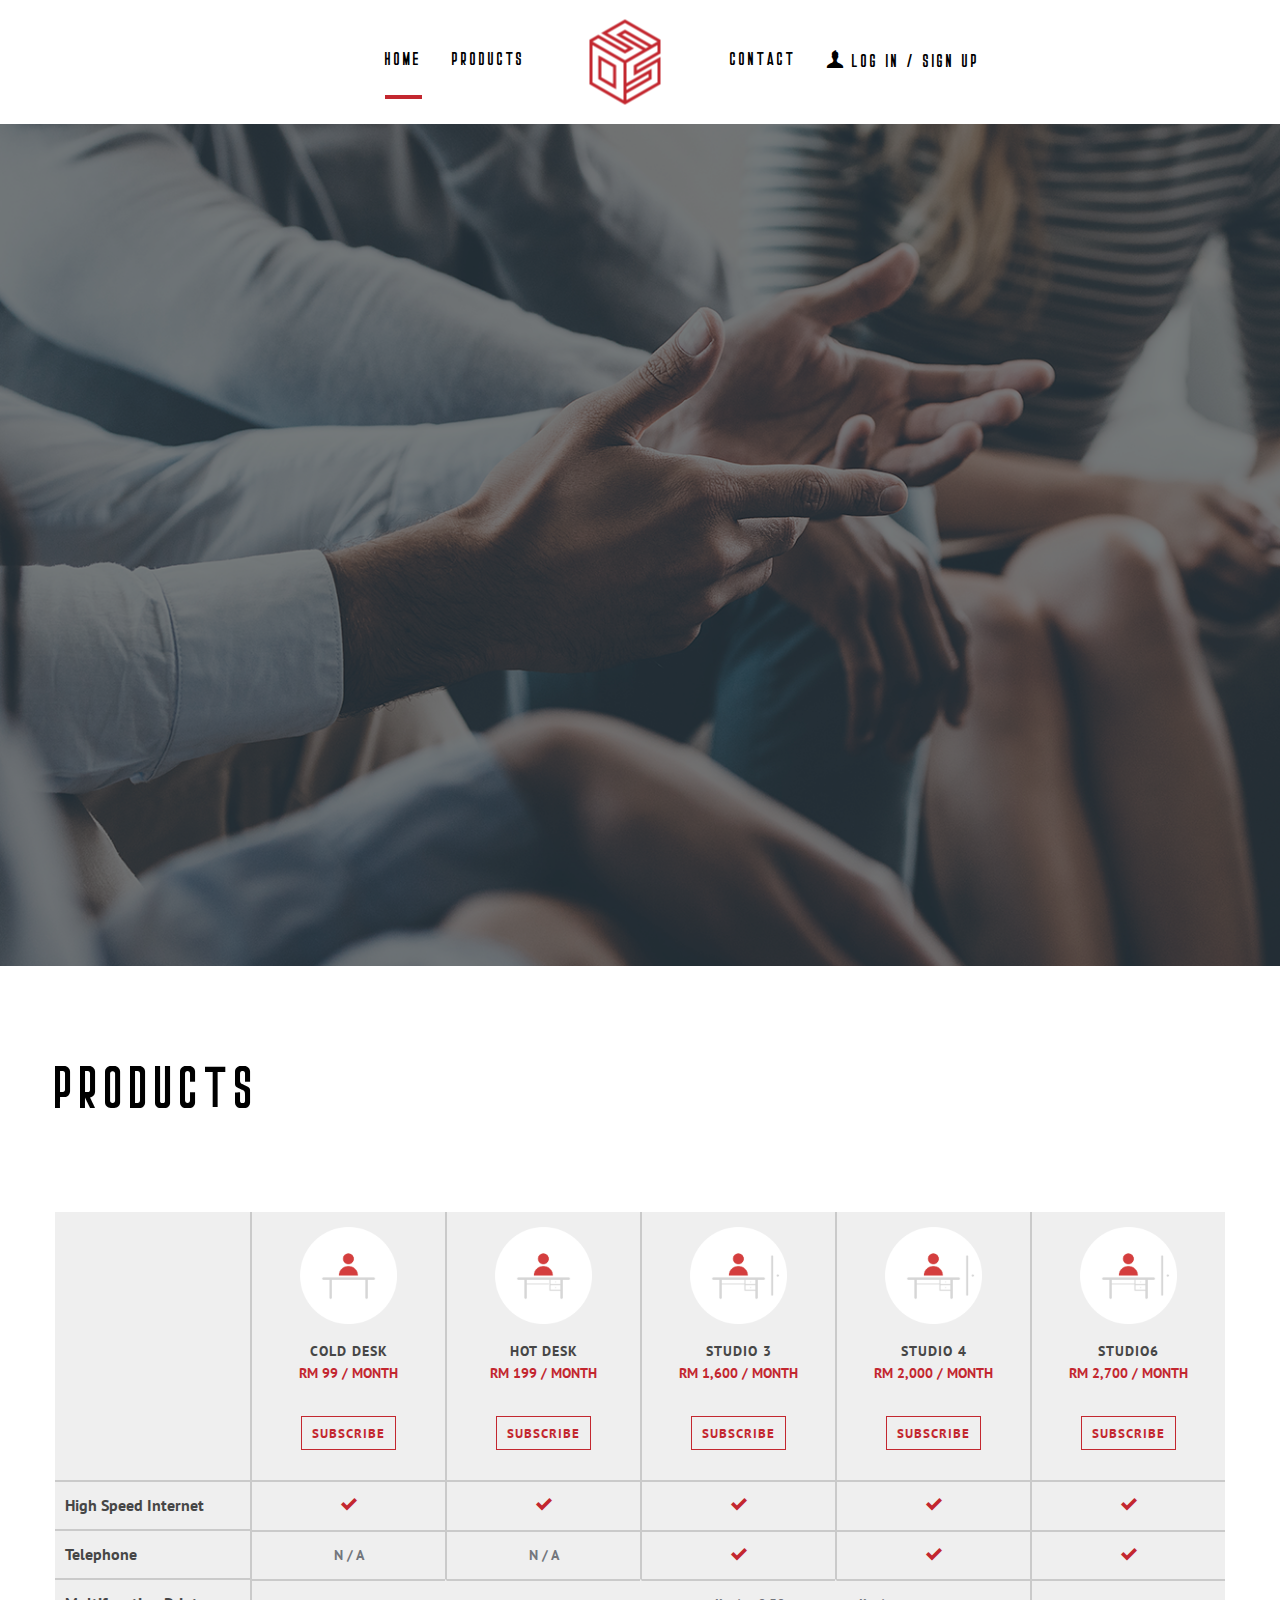
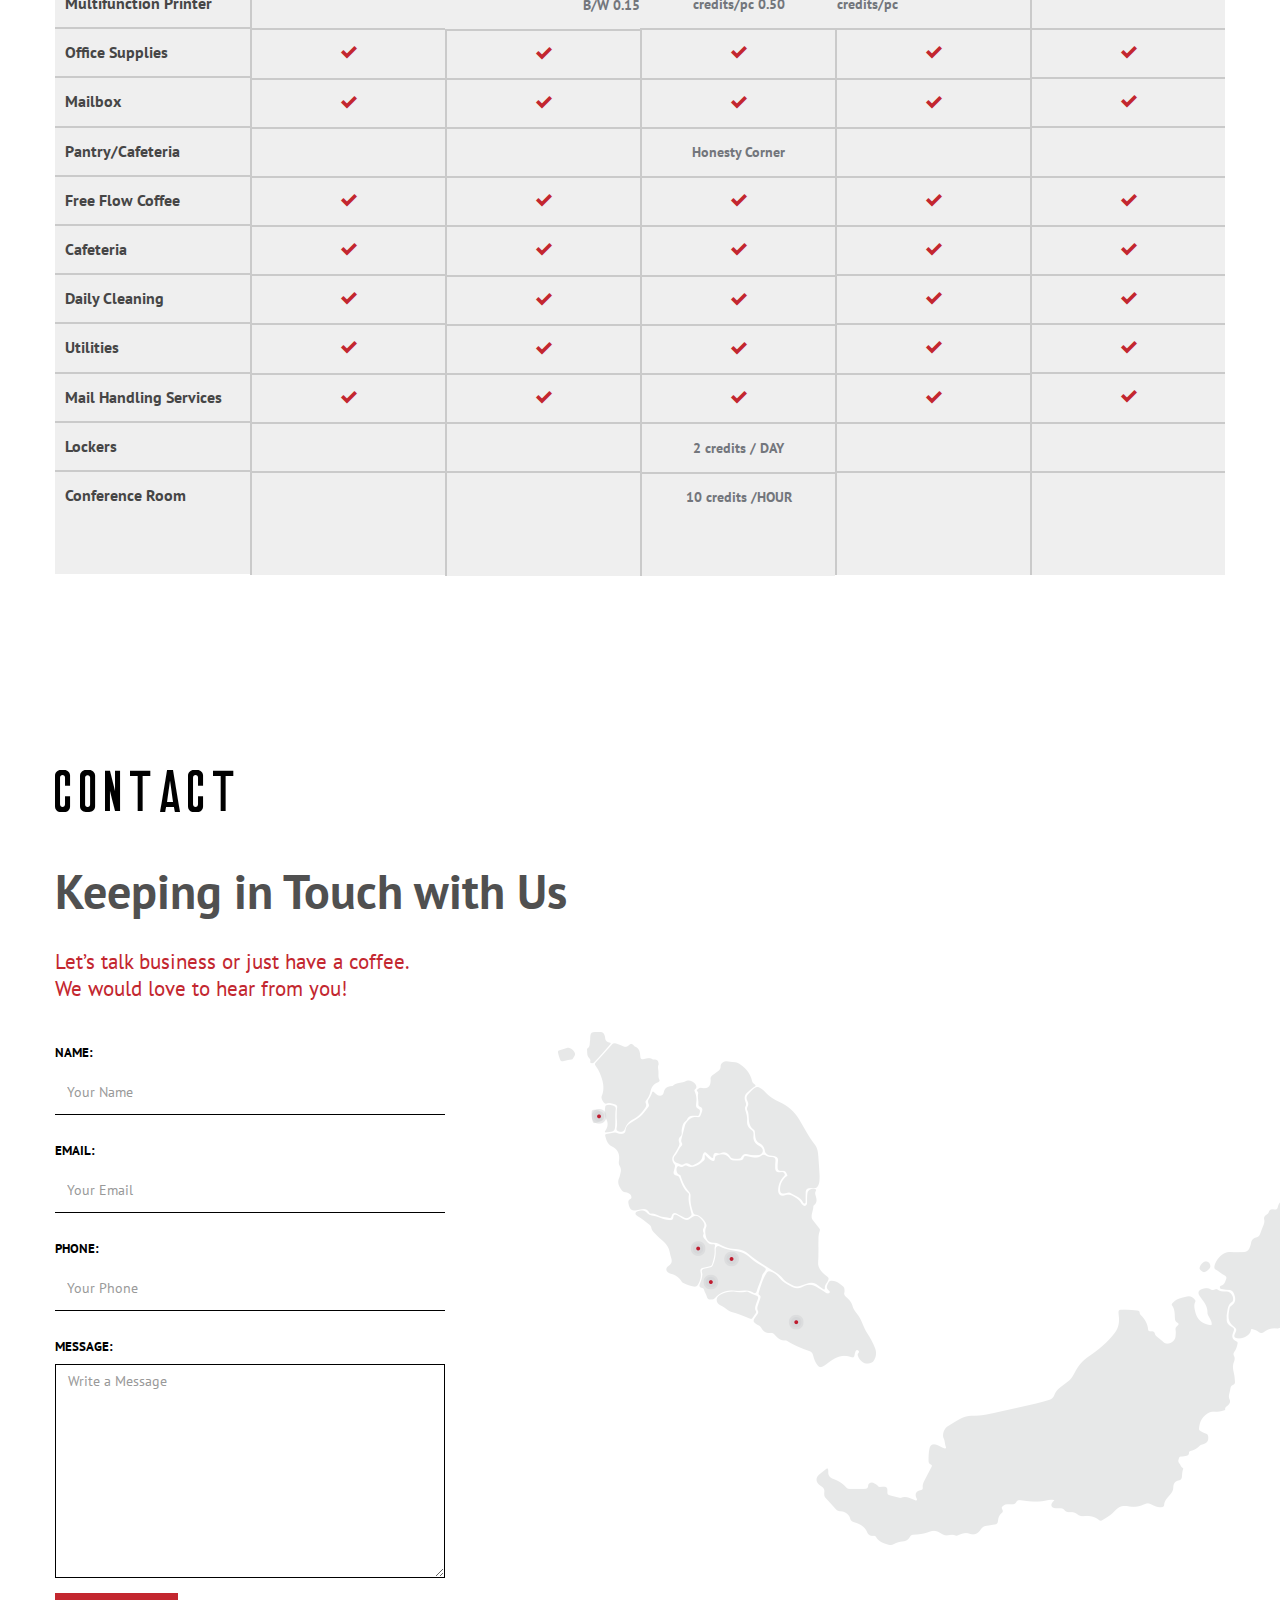
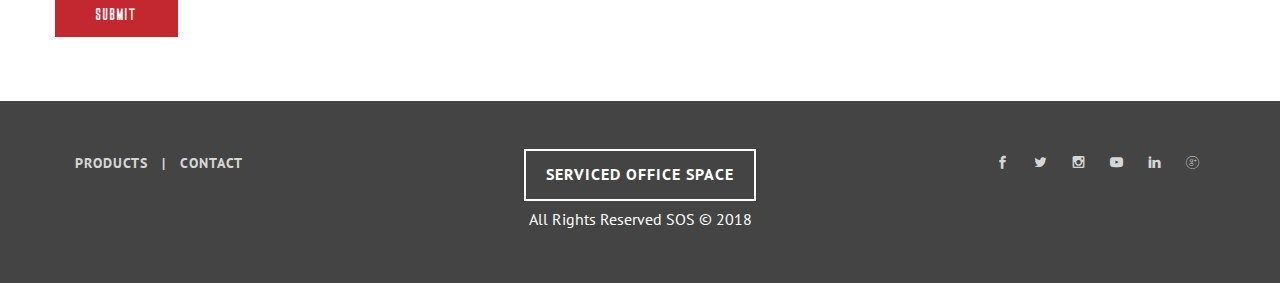
==== commit 86e7a8bc: "Product Ordering Form and Behaviour" ====
--- a/index.html
+++ b/index.html
@@ -154,7 +154,7 @@
           </div>
         </div>
         <!-- END row -->
-        <div class="row">
+        <div class="row productsRow">
           <div class="col-md-2 nopdlr">
             <div class="probootstrap-products bdNone">
               <ul class="probootstrap-list text-left mb50 firstCol">
@@ -179,7 +179,7 @@
               <img src="img/SOS-Icon-23.png" alt="" />
               <h2>Cold Desk</h2>
               <p class="probootstrap-price"><strong>RM 99 / MONTH</strong></p>
-              <p><a href="#" class="btn btn-outline-red">Subscribe</a></p>
+              <p><a href="#" class="btn btn-outline-red productSubscribe">Subscribe</a></p>
               <ul class="probootstrap-list text-left mb50">
                 <li><span class="icon icon-checkmark"></span></li>
                 <li class="gB600">N / A</li>
@@ -202,7 +202,7 @@
               <img src="img/SOS-Icon-24.png" alt="" />
               <h2>Hot Desk</h2>
               <p class="probootstrap-price"><strong>RM 199 / MONTH</strong></p>
-              <p><a href="#" class="btn btn-outline-red">Subscribe</a></p>
+              <p><a href="#" class="btn btn-outline-red productSubscribe">Subscribe</a></p>
               <ul class="probootstrap-list text-left mb50">
                 <li><span class="icon icon-checkmark"></span></li>
                 <li class="gB600">N / A</li>
@@ -225,7 +225,7 @@
               <img src="img/SOS-Icon-25.png" alt="" />
               <h2>Studio 3</h2>
               <p class="probootstrap-price"><strong>RM 1,600 / MONTH</strong></p>
-              <p><a href="#" class="btn btn-outline-red">Subscribe</a></p>
+              <p><a href="#" class="btn btn-outline-red productSubscribe">Subscribe</a></p>
               <ul class="probootstrap-list text-left mb50">
                 <li><span class="icon icon-checkmark"></span></li>
                 <li><span class="icon icon-checkmark"></span></li>
@@ -248,7 +248,7 @@
               <img src="img/SOS-Icon-25.png" alt="" />
               <h2>Studio 4</h2>
               <p class="probootstrap-price"><strong>RM 2,000 / MONTH</strong></p>
-              <p><a href="#" class="btn btn-outline-red">Subscribe</a></p>
+              <p><a href="#" class="btn btn-outline-red productSubscribe">Subscribe</a></p>
               <ul class="probootstrap-list text-left mb50">
                 <li><span class="icon icon-checkmark"></span></li>
                 <li><span class="icon icon-checkmark"></span></li>
@@ -271,7 +271,7 @@
               <img src="img/SOS-Icon-25.png" alt="" />
               <h2>Studio6</h2>
               <p class="probootstrap-price"><strong>RM 2,700 / MONTH</strong></p>
-              <p><a href="#" class="btn btn-outline-red">Subscribe</a></p>
+              <p><a href="#" class="btn btn-outline-red productSubscribe">Subscribe</a></p>
               <ul class="probootstrap-list text-left mb50">
                 <li><span class="icon icon-checkmark"></span></li>
                 <li><span class="icon icon-checkmark"></span></li>
@@ -291,74 +291,221 @@
           </div>
         </div>
 
-        <div class="row">
+        <div class="row orderRow hide">
           <div class="col-md-12 nopdlr">
-            <div class="productOrderingForm hide">
-              <div class="orderDetails">
-                <div class="fifLeft">
-                  <img src="img/SOS-Icon-24.png" alt="" />
-                </div>
-                <div class="fifRight">
-                  <div class="productPrice">
-                    <span class="productPlanName">Solo</span>
-                    <span class="productPriceTxt">rm 799 / month</span>
-                    <select name="numTbls" id="numTbls">
-                      <option value="1">1</option>
-                      <option value="2">2</option>
-                      <option value="3">3</option>
-                      <option value="4">4</option>
-                      <option value="5">5</option>
-                      <option value="6">6</option>
-                      <option value="7">7</option>
-                      <option value="8">8</option>
-                      <option value="9">9</option>
-                      <option value="10">10</option>
-                      <option value="11">11</option>
-                    </select>
+            <div class="productOrderingForm">
+              <form id="prodOdFm">
+                <div class="summarySect">
+                  <span class="sectHd">Summary</span>
+                  <div class="sumSelects">
+                    <div class="form-group">
+                      <div class="controls">
+                        <label>Start Date</label>
+                        <select name="startDate" id="startDate">
+                          <option value=""></option>
+                          <option value="1">xxx</option>
+                          <option value="2">xxx</option>
+                          <option value="3">xxx</option>
+                        </select>
+                      </div>
+                    </div>
+                    <div class="form-group">
+                      <div class="controls">
+                        <label>Engage Period</label>
+                        <select name="engagePeriod" id="engagePeriod">
+                          <option value=""></option>
+                          <option value="1">xxx</option>
+                          <option value="2">xxx</option>
+                          <option value="3">xxx</option>
+                        </select>
+                      </div>
+                    </div>
+                    <div class="form-group">
+                      <div class="controls">
+                        <label>Location</label>
+                        <select name="location" id="location">
+                          <option value=""></option>
+                          <option value="1">xxx</option>
+                          <option value="2">xxx</option>
+                          <option value="3">xxx</option>
+                        </select>
+                      </div>
+                    </div>
                   </div>
-                  <ul class="productOffLst">
-                    <div class="fl">
-                      <li>High speed internet</li>
-                      <li>Office supplies</li>
-                      <li>Free flow coffee</li>
-                      <li>Cafeteria</li>
+                  <div class="sumDetails">
+                    <div class="sumDL">
+                      <h3>Studio 3</h3>
+                      <p>
+                      - Location: SS15<br />
+                      - Start Date: 01/09/2018<br />
+                      - 6 months<br />
+                      - Free: 200 credits
+                      </p>
                     </div>
-                    <div class="fl">
-                      <li>Daily cleaning</li>
-                      <li>Utilities</li>
-                      <li>Mail handling services</li>
+                    <div class="sumDR">
+                      <div class="sumMoney">
+                        <span class="curr">RM</span>
+                        <span class="actAm">1600</span>
+                      </div>
+                      <span class="timeSpan">(6 Month x RM 1600)</span>
                     </div>
-                  </ul>
-                </div>
-              </div>
-              <form class="orderingPaymentForm">
-                <div class="formHeader">
-                  <span class="fl">Payment</span>
-                  <span class="fr">Payment</span>
-                </div>
-                <div class="formBody">
-                  <div class="form-group">
-                    <label>Card Number</label>
-                    <input type="text" name="cardnumber"  class="form-control my-input" id="cardnumber" placeholder="Card Number">
                   </div>
-                  <div class="form-group">
-                    <label>Expiry</label>
-                    <input type="text" name="expiry"  class="form-control my-input" id="expiry" placeholder="Expiry">
-                  </div>
-                  <div class="form-group">
-                    <label>CVV</label>
-                    <input type="text" name="cvv"  class="form-control my-input" id="cvv" placeholder="CVV">
+                  <div class="sumTot">
+                    <span class="totHd fl">Total</span>
+                    <span class="actAm fr"><em>Rm</em>9600</span>
                   </div>
                 </div>
-                <div class="formTotals">
-                  <div class="subTotals">
-                    <span class="fl">SUBTOTAL</span>
-                    <span class="fr">1 Month x 799</span>
+                <div class="memberSect">
+                  <div class="sectHd">Member Details (3 Pax) <span class="addMmb"><span class="icon icon-plus"></span>Add member</span></div>
+                  <div class="accordionWrapper">
+                  <div class="accordionItem open">
+                        <h2 class="accordionItemHeading">Member 1</h2>
+                        <span class="icon icon-arrow-down2 accorIc"></span>
+                        <div class="accordionItemContent">
+                          <div class="form-group">
+                            <label for="">Name</label>
+                             <input type="text" name="memberName" class="form-control my-input" id="memberName">
+                          </div>
+                          <div class="form-group">
+                            <label for="">Email Address</label>
+                             <input type="email" name="memberEmail" class="form-control my-input" id="memberEmail">
+                          </div>
+                          <div class="form-group">
+                            <label for="">Contact Number</label>
+                             <input type="text" name="memberContNum" class="form-control my-input" id="memberContNum">
+                          </div>
+                          <div class="form-group">
+                            <label for="">IC NO. / Passport No.</label>
+                             <input type="text" name="memberICNO" class="form-control my-input" id="memberICNO">
+                          </div>
+                          <div class="form-group">
+                            <label for="">Date of Birth</label>
+                              <div class="docs-datepicker memDOB">
+                                <div class="input-group">
+                                  <input type="text" class="form-control docs-date" name="memberDOB" id="memberDOB">
+                                  <span class="icon icon-clock"></span>
+                                </div>
+                                <div class="docs-datepicker-container"></div>
+                              </div>
+                          </div>
+
+                        </div>
+                      </div>
+
+                      <div class="accordionItem close">
+                        <h2 class="accordionItemHeading">Member 2</h2>
+                        <span class="icon icon-arrow-down2 accorIc"></span>
+                        <div class="accordionItemContent">
+                          <div class="form-group">
+                            <label for="">Name</label>
+                             <input type="text" name="memberName" class="form-control my-input" id="memberName">
+                          </div>
+                          <div class="form-group">
+                            <label for="">Email Address</label>
+                             <input type="email" name="memberEmail" class="form-control my-input" id="memberEmail">
+                          </div>
+                          <div class="form-group">
+                            <label for="">Contact Number</label>
+                             <input type="text" name="memberContNum" class="form-control my-input" id="memberContNum">
+                          </div>
+                          <div class="form-group">
+                            <label for="">IC NO. / Passport No.</label>
+                             <input type="text" name="memberICNO" class="form-control my-input" id="memberICNO">
+                          </div>
+                          <div class="form-group">
+                            <label for="">Date of Birth</label>
+                              <div class="docs-datepicker memDOB">
+                                <div class="input-group">
+                                  <input type="text" class="form-control docs-date" name="memberDOB" id="memberDOB">
+                                  <span class="icon icon-clock"></span>
+                                </div>
+                                <div class="docs-datepicker-container"></div>
+                              </div>
+                          </div>
+
+                        </div>
+                      </div>
+
+                      <div class="accordionItem close">
+                        <h2 class="accordionItemHeading">Member 3</h2>
+                        <span class="icon icon-arrow-down2 accorIc"></span>
+                        <div class="accordionItemContent">
+                          <div class="form-group">
+                            <label for="">Name</label>
+                             <input type="text" name="memberName" class="form-control my-input" id="memberName">
+                          </div>
+                          <div class="form-group">
+                            <label for="">Email Address</label>
+                             <input type="email" name="memberEmail" class="form-control my-input" id="memberEmail">
+                          </div>
+                          <div class="form-group">
+                            <label for="">Contact Number</label>
+                             <input type="text" name="memberContNum" class="form-control my-input" id="memberContNum">
+                          </div>
+                          <div class="form-group">
+                            <label for="">IC NO. / Passport No.</label>
+                             <input type="text" name="memberICNO" class="form-control my-input" id="memberICNO">
+                          </div>
+                          <div class="form-group">
+                            <label for="">Date of Birth</label>
+                              <div class="docs-datepicker memDOB">
+                                <div class="input-group">
+                                  <input type="text" class="form-control docs-date" name="memberDOB" id="memberDOB">
+                                  <span class="icon icon-clock"></span>
+                                </div>
+                                <div class="docs-datepicker-container"></div>
+                              </div>
+                          </div>
+                        </div>
+                      </div>
                   </div>
-                  <div class="clearfix"></div>
-                  <div class="completeTotals">
-                    <span class="fl">TOTAL</span>
-                    <span class="fr">799</span>
+                </div>
+                <div class="paymentSect">
+                  <span class="sectHd">Payment Options</span>
+                  <div class="pOpts" data-toggle="buttons">
+                    <div id="op1" class="op">
+                      <div class="opCheck">
+                        <label class="btn btn-default">
+                          <input type="radio" name="options" id="optionCredCard" autocomplete="off">
+                        </label>
+                      </div>
+                      <div class="opImg">
+                        <img src="img/SOS-Icon-18.png" alt="" />
+                        <img src="img/SOS-Icon-19.png" alt="" />
+                      </div>
+                      <div class="opDet">
+                        <span class="opDetHd">CREDIT CARD</span>
+                        <p class="opDetBd">Pay with Visa, MasterCard and debit cards.</p>
+                      </div>
+                    </div>
+                    <div class="op" id="op2">
+                      <div class="opCheck">
+                        <label class="btn btn-default">
+                          <input type="radio" name="options" id="optionCredCard" autocomplete="off">
+                        </label>
+                      </div>
+                      <div class="opImg">
+                        <img src="img/SOS-Icon-20.png" alt="" />
+                      </div>
+                      <div class="opDet">
+                        <span class="opDetHd">PAYPAL</span>
+                        <p class="opDetBd">Pay easily, fast and secure with PayPal.</p>
+                      </div>
+                    </div>
+                    <div id="op3" class="op">
+                      <div class="opCheck">
+                        <label class="btn btn-default">
+                          <input type="radio" name="options" id="optionCredCard" autocomplete="off">
+                        </label>
+                      </div>
+                      <div class="opImg">
+                        <img src="img/SOS-Icon-21.png" alt="" />
+                      </div>
+                      <div class="opDet">
+                        <span class="opDetHd">GRABPAY</span>
+                        <p class="opDetBd">Smart cashless payment with GrabPay.</p>
+                      </div>
+                    </div>
                   </div>
                 </div>
                 <div class="formControls">
@@ -368,7 +515,7 @@
                           I agree to S.O.S’s Terms of Service and Privacy Policy
                       </label>
                   </div>
-                  <button type="submit" class="btn btn-block send-button tx-tfm">Confirm</button>
+                  <button type="submit" class="btn btn-block send-button">Confirm</button>
                 </div>
               </form>
             </div>
@@ -413,7 +560,6 @@
             <img src="img/map.png" alt="" />
           </div>
           </form>
-          
         </div>
       </div>
     </section>
@@ -534,6 +680,66 @@
           </div>
         </div>
       </div>
+      <div class="resetPass hide">
+        <div id="popClose"><span class="icon icon-cross"></span></div>
+        <div class="pop-upBdy">
+          <h3>Forgot Password</h3>
+          <form class="">
+            <div class="form-group">
+                <label>Please enter your email address:</label>
+                <input type="email" class="form-control">
+            </div>
+            <button type="submit" class=" btn btn-block send-button tx-tfm">Send</button>
+          </form>
+        </div>
+      </div>
+      <div class="resetPassForm hide">
+        <form id="restPsFrm" action="" method="post">
+          <div id="popClose"><span class="icon icon-cross"></span></div>
+          <div class="pop-upBdy">
+            <h3>Reset Password</h3>
+            <form class="">
+              <div class="form-group">
+                  <label>New Password:</label>
+                  <input type="password" class="form-control">
+              </div>
+              <div class="form-group">
+                  <label>Re-type Password:</label>
+                  <input type="password" class="form-control">
+              </div>
+              <button type="submit" class=" btn btn-block send-button tx-tfm">Reset Password</button>
+            </form>
+          </div>
+        </form>
+      </div>
+      <div class="resetPassConf hide">
+        <div id="popClose"><span class="icon icon-cross"></span></div>
+        <div class="pop-upBdy">
+        <div id="resetConf"><img src="img/SOS-Icon-10.png"></div>
+        <h3>Forgot Password</h3>
+        <div class="pG">
+          <p>
+            Please check your email<span>johnsontan@gmail.com</span>to reset password
+          </p>
+        </div>
+        <a href="#" id="okBtn">Ok</a>
+      </div>
+      </div>
+
+      <div class="resetPassOk hide">
+        <div id="popClose"><span class="icon icon-cross"></span></div>
+        <div class="pop-upBdy">
+        <div id="resetConf"><img src="img/SOS-Icon-10.png"></div>
+        <h3>Reset Password<br/>successful</h3>
+        <div class="pG">
+          <p>
+            Please <a href="#" id="restLogin">login</a> with your new password.
+          </p>
+        </div>
+        <a href="#" id="okBtn">Ok</a>
+      </div>
+      </div>
+
       <div class="overlayPopup hide"></div>
     </div>
 
--- a/css/style.css
+++ b/css/style.css
@@ -1,2740 +1,2718 @@
 @font-face {
-    font-family: 'BlmHdline';
-    src: url("../fonts/Blooms-Regular.ttf");
-    font-weight: normal;
-}
-@font-face {
-    font-family: 'Stockport';
-    src: url("../fonts/Stockport.otf");
-    font-weight: normal;
-}
-@font-face {
-  font-family: 'icomoon';
-  src: url("../fonts/icomoon/fonts/icomoon.eot?1z9v6x");
-  src: url("../fonts/icomoon/fonts/icomoon.eot?1z9v6x#iefix") format("embedded-opentype"), url("../fonts/icomoon/fonts/icomoon.ttf?1z9v6x") format("truetype"), url("../fonts/icomoon/fonts/icomoon.woff?1z9v6x") format("woff"), url("../fonts/icomoon/fonts/icomoon.svg?1z9v6x#icomoon") format("svg");
-  font-weight: normal;
-  font-style: normal;
-}
-
-html {
-  overflow-x: hidden;
-  font-size: 1.25em;
-}
-
-body {
-  background: #ffffff;
-  color: #73767c;
-  line-height: 1.7;
-  font-size: 16px;
-  font-family: "PT Sans", Arial, sans-serif;
-}
-
-::-moz-selection {
-  background: #000000;
-  color: #ffffff;
-}
-
-::selection {
-  background: #000000;
-  color: #ffffff;
-}
-
-::-moz-selection {
-  background: #000000;
-  color: #ffffff;
-}
-
-h1, h2, h3, h4, h5, h6, p, ol {
-  margin-bottom: 30px;
-}
-
-a {
-  -webkit-transition: .3s all;
-  transition: .3s all;
-  color: #1a57a5;
-}
-
-a:hover, a:focus, a:active {
-  color: #174b8f;
-  text-decoration: none;
-}
-
-.probootstrap-navbar {
-  background: #ffffff;
-  border: none;
-  -webkit-box-shadow: none;
-  box-shadow: none;
-  border-radius: 0px;
-  margin-bottom: 0px;
-  position: absolute;
-  top: 0px;
-  padding: 25px 0;
+     font-family: 'BlmHdline';
+     src: url("../fonts/Blooms-Regular.ttf");
+     font-weight: normal;
+}
+ @font-face {
+     font-family: 'Stockport';
+     src: url("../fonts/Stockport.otf");
+     font-weight: normal;
+}
+ @font-face {
+     font-family: 'icomoon';
+     src: url("../fonts/icomoon/fonts/icomoon.eot?1z9v6x");
+     src: url("../fonts/icomoon/fonts/icomoon.eot?1z9v6x#iefix") format("embedded-opentype"), url("../fonts/icomoon/fonts/icomoon.ttf?1z9v6x") format("truetype"), url("../fonts/icomoon/fonts/icomoon.woff?1z9v6x") format("woff"), url("../fonts/icomoon/fonts/icomoon.svg?1z9v6x#icomoon") format("svg");
+     font-weight: normal;
+     font-style: normal;
+}
+ html {
+     overflow-x: hidden;
+     font-size: 1.25em;
+}
+ body {
+     background: #ffffff;
+     color: #73767c;
+     line-height: 1.7;
+     font-size: 16px;
+     font-family: "PT Sans", Arial, sans-serif;
+}
+ ::-moz-selection {
+     background: #000000;
+     color: #ffffff;
+}
+ ::selection {
+     background: #000000;
+     color: #ffffff;
+}
+ ::-moz-selection {
+     background: #000000;
+     color: #ffffff;
+}
+ h1, h2, h3, h4, h5, h6, p, ol {
+     margin-bottom: 30px;
+}
+ a {
+     -webkit-transition: .3s all;
+     transition: .3s all;
+     color: #1a57a5;
+}
+ a:hover, a:focus, a:active {
+     color: #174b8f;
+     text-decoration: none;
+}
+ .probootstrap-navbar {
+     background: #ffffff;
+     border: none;
+     -webkit-box-shadow: none;
+     box-shadow: none;
+     border-radius: 0px;
+     margin-bottom: 0px;
+     position: absolute;
+     top: 0px;
+     padding: 25px 0;
+     width: 100%;
+     z-index: 200;
+}
+ .fl {
+     float: left !important;
+}
+ .fr {
+     float: right !important;
+}
+ .clearfix {
+     display: block;
+     clear: both;
+}
+ @media screen and (max-width: 768px) {
+     .probootstrap-navbar {
+         top: 0;
+         background: white;
+         -webkit-box-shadow: 0px 2px 10px 0px rgba(0, 0, 0, 0.1);
+         box-shadow: 0px 2px 10px 0px rgba(0, 0, 0, 0.1);
+    }
+}
+ .probootstrap-navbar .navbar-toggle:focus, .probootstrap-navbar .navbar-toggle:hover {
+     background-color: transparent;
+}
+ .probootstrap-navbar .navbar-toggle {
+     border: none;
+}
+ .probootstrap-navbar .navbar-toggle span.icon-bar {
+     -webkit-transition: all 0.15s;
+     transition: all 0.15s;
+}
+ .probootstrap-navbar .navbar-toggle span:nth-child(2) {
+     -webkit-transform: rotate(45deg);
+     transform: rotate(45deg);
+     -webkit-transform-origin: 10% 10%;
+     transform-origin: 10% 10%;
+}
+ .probootstrap-navbar .navbar-toggle span:nth-child(3) {
+     opacity: 0;
+}
+ .probootstrap-navbar .navbar-toggle span:nth-child(4) {
+     -webkit-transform: rotate(-45deg);
+     transform: rotate(-45deg);
+     -webkit-transform-origin: 10% 90%;
+     transform-origin: 10% 90%;
+}
+ .probootstrap-navbar .navbar-toggle.collapsed span:nth-child(2), .probootstrap-navbar .navbar-toggle.collapsed span:nth-child(4) {
+     -webkit-transform: rotate(0);
+     transform: rotate(0);
+}
+ .probootstrap-navbar .navbar-toggle.collapsed span:nth-child(3) {
+     opacity: 1;
+}
+ .probootstrap-navbar .parent-nav-link-padding, .probootstrap-navbar .navbar-brand, .probootstrap-navbar .navbar-nav > li > a {
+     padding-top: 25px;
+     padding-bottom: 25px;
+     padding-left: 0;
+     padding-right: 0;
+     margin-left: 15px;
+     margin-right: 15px;
+}
+ @media screen and (max-width: 768px) {
+     .probootstrap-navbar .parent-nav-link-padding, .probootstrap-navbar .navbar-brand, .probootstrap-navbar .navbar-nav > li > a {
+         padding-top: 25px !important;
+         padding-bottom: 25px !important;
+    }
+}
+ .probootstrap-navbar .dropdown-header {
+     color: rgba(255, 255, 255, 0.2);
+     padding-left: 10px;
+     text-transform: uppercase;
+}
+ .probootstrap-navbar .dropdown > a {
+     padding-right: 10px !important;
+     position: relative;
+     display: block;
+}
+ @media screen and (max-width: 480px) {
+     .probootstrap-navbar .dropdown > a {
+         display: block;
+         padding-right: 0px;
+    }
+}
+ .probootstrap-navbar .dropdown > a:before {
+     font-family: 'icomoon';
+     speak: none;
+     font-style: normal;
+     font-weight: normal;
+     font-variant: normal;
+     text-transform: none;
+     line-height: 1;
+    /* Better Font Rendering =========== */
+     -webkit-font-smoothing: antialiased;
+     -moz-osx-font-smoothing: grayscale;
+     position: absolute;
+     top: 50%;
+     right: 0;
+     margin-right: -10px;
+     margin-top: -11px;
+     content: "\e924";
+     font-size: 20px;
+     color: rgba(255, 255, 255, 0.5);
+     -webkit-transition: .3s all;
+     transition: .3s all;
+}
+ @media screen and (max-width: 768px) {
+     .probootstrap-navbar .dropdown > a:before {
+         color: rgba(0, 0, 0, 0.2);
+    }
+}
+ .probootstrap-navbar .dropdown > a:hover:before {
+     -webkit-transform: rotate(180deg);
+     transform: rotate(180deg);
+}
+ .probootstrap-navbar .dropdown.open > a, .probootstrap-navbar .dropdown:hover > a, .probootstrap-navbar .dropdown:focus > a, .probootstrap-navbar .dropdown:active > a {
+     -webkit-transition: .3s all;
+     transition: .3s all;
+}
+ .probootstrap-navbar .dropdown.open > a:before, .probootstrap-navbar .dropdown:hover > a:before, .probootstrap-navbar .dropdown:focus > a:before, .probootstrap-navbar .dropdown:active > a:before {
+     -webkit-transform: rotate(180deg);
+     transform: rotate(180deg);
+}
+ .probootstrap-navbar .dropdown > .dropdown-menu > li a {
+     padding: 10px;
+     color: rgba(255, 255, 255, 0.8);
+}
+ .probootstrap-navbar .dropdown > .dropdown-menu > li a:hover {
+     border-top: none;
+     background: #ffffff;
+     color: #85C8DD;
+}
+ .probootstrap-navbar .dropdown > .dropdown-menu > li.open > a, .probootstrap-navbar .dropdown > .dropdown-menu > li:hover > a, .probootstrap-navbar .dropdown > .dropdown-menu > li:focus > a, .probootstrap-navbar .dropdown > .dropdown-menu > li:active > a {
+     border-top: none;
+     color: #85C8DD;
+     background: #ffffff;
+}
+ .probootstrap-navbar .dropdown > .dropdown-menu > li.dropdown-submenu.open > a, .probootstrap-navbar .dropdown > .dropdown-menu > li.dropdown-submenu:hover > a, .probootstrap-navbar .dropdown > .dropdown-menu > li.dropdown-submenu:focus > a, .probootstrap-navbar .dropdown > .dropdown-menu > li.dropdown-submenu:active > a {
+     border-top: none;
+}
+ .probootstrap-navbar .dropdown > .dropdown-menu > li.dropdown-submenu.open > a:before, .probootstrap-navbar .dropdown > .dropdown-menu > li.dropdown-submenu:hover > a:before, .probootstrap-navbar .dropdown > .dropdown-menu > li.dropdown-submenu:focus > a:before, .probootstrap-navbar .dropdown > .dropdown-menu > li.dropdown-submenu:active > a:before {
+     color: #000000;
+}
+ .probootstrap-navbar .dropdown > .dropdown-menu > li.active > a {
+     color: #ffffff;
+}
+ .probootstrap-navbar .navbar-right .dropdown-menu {
+     right: auto;
+}
+ .probootstrap-navbar .dropdown-menu {
+     border: none;
+     -webkit-box-shadow: none;
+     box-shadow: none;
+     background: #85C8DD;
+     border-radius: 0;
+     -webkit-box-shadow: 0px 0px 7px 0px rgba(0, 0, 0, 0.15);
+     box-shadow: 0px 0px 7px 0px rgba(0, 0, 0, 0.15);
+     min-width: 200px;
+     white-space: normal;
+     word-wrap: break-word;
+}
+ .probootstrap-navbar .dropdown-menu a {
+     white-space: normal;
+}
+ @media screen and (max-width: 768px) {
+     .probootstrap-navbar .dropdown-menu {
+         width: 100%;
+         padding: 10px 15px;
+    }
+     .probootstrap-navbar .dropdown-menu a {
+         color: #ffffff;
+    }
+}
+ .probootstrap-navbar .navbar-brand {
+     width: 75px;
+     height: 85px;
+     text-transform: uppercase;
+     font-family: "Open Sans", Arial, sans-serif;
+     color: #ffffff;
+     font-size: 26px;
+     font-weight: 700;
+     padding-left: 15px;
+     position: absolute;
+     top: 50%;
+     left: 50%;
+     transform: translate3d(-50%, -50%, 0);
+     -webkit-transform: translate3d(-50%, -50%, 0);
+     -moz-transform: translate3d(-50%, -50%, 0);
+}
+ .probootstrap-navbar .navbar-brand:hover {
+     color: #ffffff;
+}
+ @media screen and (max-width: 768px) {
+     .probootstrap-navbar .navbar-brand {
+         color: #1a57a5;
+         line-height: 0;
+         padding-left: 0px;
+    }
+}
+ .probootstrap-navbar .navbar-brand em {
+     font-family: "Open Sans", Arial, sans-serif;
+}
+ .probootstrap-navbar .navbar-nav > li > a {
+     color: #000;
+     font-family:'Stockport', sans-serif;
+     font-size: 18px;
+     font-weight: 500;
+     letter-spacing: 1px;
+     position: relative;
+     text-transform: uppercase;
+}
+ @media screen and (max-width: 768px) {
+     .probootstrap-navbar .navbar-nav > li > a {
+         padding-top: 8px !important;
+         padding-bottom: 8px !important;
+         color: rgba(0, 0, 0, 0.7);
+    }
+}
+ .probootstrap-navbar .navbar-nav > li > a:hover {
+     color: rgba(0, 0, 0, 0.7);
+     border-bottom: 4px solid #c3272f;
+}
+ .probootstrap-navbar .navbar-nav > li > a:hover, .probootstrap-navbar .navbar-nav > li > a:focus, .probootstrap-navbar .navbar-nav > li > a:active {
+     color: rgba(0, 0, 0, 0.7);
+}
+ @media screen and (max-width: 768px) {
+     .probootstrap-navbar .navbar-nav > li > a:hover, .probootstrap-navbar .navbar-nav > li > a:focus, .probootstrap-navbar .navbar-nav > li > a:active {
+         color: rgba(0, 0, 0, 0.7);
+    }
+}
+ .probootstrap-navbar .navbar-nav > li.open > a:hover, .probootstrap-navbar .navbar-nav > li.open > a:focus, .probootstrap-navbar .navbar-nav > li.open > a {
+     background: none;
+}
+ .probootstrap-navbar .navbar-nav > li.active > a {
+     background: none;
+     color: #000;
+     border-bottom: 4px solid #c3272f;
+}
+ @media screen and (max-width: 768px) {
+     .probootstrap-navbar .navbar-nav > li.active > a {
+         color: rgba(0, 0, 0, 0.7);
+    }
+}
+ .probootstrap-navbar .navbar-nav > li.active > a:active, .probootstrap-navbar .navbar-nav > li.active > a:focus, .probootstrap-navbar .navbar-nav > li.active > a:hover {
+     background: none;
+     color: #000;
+}
+ @media screen and (max-width: 768px) {
+     .probootstrap-navbar .navbar-nav > li.active > a:active, .probootstrap-navbar .navbar-nav > li.active > a:focus, .probootstrap-navbar .navbar-nav > li.active > a:hover {
+         color: rgba(0, 0, 0, 0.7);
+    }
+}
+ .probootstrap-navbar .navbar-nav > li > .dropdown-menu:before {
+     border: 1px solid #85C8DD;
+     content: "";
+     position: absolute;
+     top: -20px;
+     left: 40px;
+     border-color: rgba(133, 200, 221, 0);
+     border-bottom-color: #85C8DD;
+     border-width: 10px;
+     margin-left: -10px;
+}
+ @media screen and (max-width: 768px) {
+     .probootstrap-navbar .navbar-nav > li > .dropdown-menu:before {
+         display: none;
+    }
+}
+ .probootstrap-navbar #navbar-collapse {
+     width: 570px;
+     margin: 0 auto;
+}
+ .probootstrap-navbar #navbar-collapse .navbar-right {
+     margin-right: -85px;
+}
+ .probootstrap-navbar .navbar-nav .dropdown li.active > a {
+     background: none;
+}
+ .probootstrap-navbar .navbar-nav.active > a {
+     color: #1a57a5 !important;
+}
+ .probootstrap-navbar .dropdown-submenu {
+     position: relative;
+}
+ .probootstrap-navbar .dropdown-submenu .dropdown-menu {
+     top: 0;
+     left: 100%;
+     margin-top: -1px;
+}
+ .probootstrap-navbar .dropdown-submenu > a {
+     display: block;
+}
+ .probootstrap-navbar .dropdown-submenu > a:before {
+     font-family: 'icomoon';
+     speak: none;
+     font-style: normal;
+     font-weight: normal;
+     font-variant: normal;
+     text-transform: none;
+     line-height: 1;
+    /* Better Font Rendering =========== */
+     -webkit-font-smoothing: antialiased;
+     -moz-osx-font-smoothing: grayscale;
+     position: absolute;
+     top: 50%;
+     right: 0;
+     margin-right: 10px;
+     margin-top: -11px;
+     content: "\e926";
+     font-size: 20px;
+     color: rgba(255, 255, 255, 0.5);
+     -webkit-transition: .3s all;
+     transition: .3s all;
+}
+ @media screen and (max-width: 768px) {
+     .probootstrap-navbar .dropdown-submenu > a:before {
+         color: rgba(0, 0, 0, 0.2);
+    }
+}
+ .probootstrap-navbar .dropdown-submenu > a:hover:before {
+     color: rgba(0, 0, 0, 0.3);
+     -webkit-transform: rotate(180deg);
+     transform: rotate(180deg);
+}
+ @media screen and (max-width: 480px) {
+     .probootstrap-navbar .dropdown-submenu:hover > .dropdown-menu {
+         display: block;
+    }
+}
+ .probootstrap-navbar.scrolled {
+     background: #ffffff;
+     -webkit-box-shadow: 0px 1px 3px 0px rgba(0, 0, 0, 0.09);
+     box-shadow: 0px 1px 3px 0px rgba(0, 0, 0, 0.09);
+     position: fixed;
+     top: 0;
+     left: 0;
+     right: 0;
+     width: 100%;
+     -webkit-transform: translateY(-100%);
+     transform: translateY(-100%);
+}
+ .probootstrap-navbar.scrolled.awake, .probootstrap-navbar.scrolled.sleep {
+     -webkit-transition: .3s all ease;
+     transition: .3s all ease;
+}
+ .probootstrap-navbar.scrolled.awake {
+     -webkit-transform: translateY(0%);
+     transform: translateY(0%);
+}
+ .probootstrap-navbar.scrolled.sleep {
+     -webkit-transform: translateY(-100%);
+     transform: translateY(-100%);
+}
+ .probootstrap-navbar.scrolled .navbar-brand {
+     color: #1a57a5;
+}
+ .probootstrap-navbar.scrolled .dropdown > a:before {
+     color: rgba(0, 0, 0, 0.4);
+}
+ .probootstrap-navbar.scrolled .navbar-nav > li > a {
+     color: rgba(0, 0, 0, 0.7);
+}
+ .probootstrap-navbar.scrolled .navbar-nav > li > a:hover {
+     color: rgba(0, 0, 0, 0.7) !important;
+}
+ .probootstrap-navbar.scrolled .navbar-nav > li.active > a {
+     color: #000 !important;
+     border-bottom: 4px solid #c3272f;
+}
+ @media screen and (max-width: 768px) {
+     .probootstrap-navbar.scrolled .navbar-nav > li.active > a {
+         color: #1a57a5 !important;
+    }
+}
+ .probootstrap-hero {
+     background-color: #ccc;
+     background-size: cover;
+     background-position: left top;
+     padding: 13em 0 15em 0;
+     position: relative;
+     overflow: hidden;
+}
+ @media screen and (max-width: 768px) {
+     .probootstrap-hero {
+         height: inherit;
+         padding: 7em 0 15em 0;
+    }
+}
+ .probootstrap-hero:before {
+     content: "";
+     position: absolute;
+     width: 100%;
+     top: 0;
+     left: 0;
+     right: 0;
+     bottom: 0;
+     background: rgba(0, 0, 0, 0.5);
+}
+ .probootstrap-hero .intro-text {
+     position: relative;
+     padding-top: 50px;
+     padding-bottom: 50px;
+}
+ @media screen and (max-width: 768px) {
+     .probootstrap-hero .intro-text {
+         padding-top: 50px;
+    }
+}
+ .probootstrap-hero .intro-text .probootstrap-heading {
+     font-family: "BlmHdline";
+     font-size: 12em;
+     font-weight: 300;
+     color: #ffffff;
+     margin-bottom: 50px;
+     line-height: 1.3;
+     text-transform: capitalize;
+}
+ @media screen and (max-width: 768px) {
+     .probootstrap-hero .intro-text .probootstrap-heading {
+         font-size: 36px;
+         text-align: center;
+    }
+}
+ .probootstrap-hero .intro-text .probootstrap-subheading {
+     max-width: 500px;
+     color: rgba(255, 255, 255, 0.9);
+     font-size: 20px;
+}
+ .probootstrap-hero .intro-text .probootstrap-subheading.center {
+     margin: 0 auto;
+}
+ @media screen and (max-width: 768px) {
+     .probootstrap-hero .intro-text .probootstrap-subheading {
+         max-width: 100%;
+         text-align: center;
+    }
+}
+ .probootstrap-hero .intro-text .probootstrap-subheading .btn {
+     background: transparent;
+     padding: 10px 20px;
+     font-family:'montserrat', sans-serif;
+     font-size: 1.5em;
+     font-weight: 400;
+     letter-spacing: 2px;
+     color: #fff;
+     text-transform: uppercase;
+     border-radius: 0;
+     border: 3px solid #fff;
+}
+ .probootstrap-hero .intro-text .probootstrap-subheading .btn:hover {
+     background: #fff;
+     border-color: #fff;
+     color: #000;
+}
+ @media screen and (max-width: 480px) {
+     .probootstrap-hero .intro-text .probootstrap-subheading .btn {
+         width: 100%;
+         margin-right: 0;
+         margin-bottom: 10px;
+    }
+}
+ .probootstrap-hero .intro-text .probootstrap-subheading .btn.btn-default {
+     background: none;
+     border: 2px solid rgba(255, 255, 255, 0.7);
+     color: #ffffff;
+}
+ .probootstrap-hero .intro-text .probootstrap-subheading .btn.btn-default:hover, .probootstrap-hero .intro-text .probootstrap-subheading .btn.btn-default:focus, .probootstrap-hero .intro-text .probootstrap-subheading .btn.btn-default:active {
+     background: rgba(255, 255, 255, 0.3);
+}
+ .probootstrap-hero .scrollDwnIcon {
+     text-align: center;
+     position: absolute;
+     bottom: 15px;
+     left: 50%;
+     transform: translate3d(-50%, -50%, 0);
+     -webkit-transform: translate3d(-50%, -50%, 0);
+     -moz-transform: translate3d(-50%, -50%, 0);
+}
+ .probootstrap-hero .scrollDwnIcon a {
+     display: inline-block;
+     margin-left: -15px;
+     color: #fff;
+}
+ .probootstrap-hero .filterform {
+     background: rgba(0,0,0,0.5);
+     padding: 40px 30px;
+     position: absolute;
+     top: calc(50% + 11.5em);
+     left: 50%;
+     transform: translate3d(-50%, -50%, 0);
+     -webkit-transform: translate3d(-50%, -50%, 0);
+     -moz-transform: translate3d(-50%, -50%, 0);
+}
+ .probootstrap-hero .filterform .form-group {
+     display: inline-block;
+     float: left;
+     margin-bottom: 0;
+}
+ .probootstrap-hero .filterform .form-group input, .probootstrap-hero .filterform .form-group select {
+     display: inline-block;
+     height: 40px;
+     border-radius: 0;
+     vertical-align: top;
+     border-top: 0;
+     border-bottom: 0;
+     border-left: 0;
+     border-right: 1px solid #000;
+     font-size: 0.85em;
+     color: #000;
+     font-weight: 600;
+}
+ .probootstrap-hero .filterform .form-group select option:checked, .probootstrap-hero .filterform .form-group select option:focus, .probootstrap-hero .filterform .form-group select option:active, .probootstrap-hero .filterform .form-group select option:hover {
+     background: #c3272f !important;
+     color: #fff;
+}
+ .probootstrap-hero .filterform .form-group select option:checked:after {
+     content: attr(title);
+     background: #c3272f !important;
+     color: #fff;
+     position: absolute;
+     width: 100%;
+     left: 0;
+     border: none;
+}
+ .probootstrap-hero .filterform .form-group input[type="text"] {
+     width: 8em;
+}
+ .probootstrap-hero .filterform .closeIcon {
+     display: block;
+     position: absolute;
+     top: 5px;
+     right: 10px;
+     font-size: 16px;
+     cursor: pointer;
+}
+ .probootstrap-hero .filterform button.send-button {
+     display: inline-block;
+     background: #c3272f;
+     float: left;
+     width: auto;
+     height: 40px;
+     padding: 0 14px;
+}
+ .probootstrap-hero .filterform button.send-button span {
+     margin: 0 auto;
+     padding: 0;
+     color: #fff;
+}
+ .probootstrap-section {
+     padding: 4em 0;
+     position: relative;
+}
+ @media screen and (max-width: 768px) {
+     .probootstrap-section {
+         padding: 4em 0;
+    }
+}
+ .probootstrap-section.probootstrap-bg-light {
+     background: #D6E6F2;
+}
+ .probootstrap-section.probootstrap-cta {
+     background: #1a57a5;
+     color: #ffffff;
+     padding: 3em 0;
+}
+ .probootstrap-section.probootstrap-cta *:last-child {
+     margin-bottom: 0;
+}
+ .probootstrap-section.probootstrap-cta .probootstrap-heading {
+     color: #ffffff;
+     margin-bottom: 20px;
+}
+ .probootstrap-section.probootstrap-cta .probootstrap-sub-heading {
+     color: rgba(255, 255, 255, 0.7);
+}
+ .probootstrap-footer {
+     padding: 3em 0;
+     position: relative;
+     background: #444;
+     color: #ffffff;
+}
+ .probootstrap-footer a {
+     padding: 0 5px;
+     color: rgba(255, 255, 255, 0.8);
+     font-weight: 600;
+     text-transform: uppercase;
+     letter-spacing: 1px;
+     font-size: .85em;
+}
+ .probootstrap-footer a:after {
+     content:"|";
+     padding-left: 14px;
+}
+ .probootstrap-social a:after {
+     display: none;
+}
+ .probootstrap-footer a:last-child:after {
+     display: none;
+}
+ .probootstrap-footer a:hover {
+     color: white;
+}
+ .probootstrap-footer .cenSpn {
+     display: inline-block;
+     border: 2px solid #fff;
+     padding: 10px 20px;
+     margin-bottom: 5px;
+     font-weight: bold;
+     letter-spacing: 1px;
+}
+ .probootstrap-section-heading .probootstrap-heading {
+     font-size: 3.5em;
+     line-height: 1.45;
+     position: relative;
+}
+ @media screen and (max-width: 768px) {
+     .probootstrap-section-heading .probootstrap-heading {
+         font-size: 40px;
+    }
+}
+ .probootstrap-section-heading .probootstrap-heading-2 {
+     line-height: 1.45;
+     font-size: 36px;
+}
+ @media screen and (max-width: 768px) {
+     .probootstrap-section-heading .probootstrap-heading-2 {
+         font-size: 24px;
+    }
+}
+ .probootstrap-shadow, .probootstrap-testimonial:hover, .probootstrap-testimonial:focus {
+     -webkit-box-shadow: 0 20px 45px -10px rgba(0, 0, 0, 0.15);
+     box-shadow: 0 20px 45px -10px rgba(0, 0, 0, 0.15);
+}
+ .probootstrap-social > a {
+     padding: 10px;
+     font-size: 13px;
+}
+ .nopdlr {
+     padding-left: 0;
+     padding-right: 0;
+}
+ .probootstrap-section.products .probootstrap-products {
+     background: #efefef;
+     border-left: 2px solid #cacaca;
+}
+ .probootstrap-section.products .probootstrap-products img {
+     display: inline-block;
+     max-width: calc(100% - 6em);
+     margin-top: 10px;
+}
+ .probootstrap-products {
+     text-align: center;
+     padding: 5px 0px;
+     margin-bottom: 30px;
+}
+ .probootstrap-products h2 {
+     font-size: 14px;
+     text-transform: uppercase;
+     letter-spacing: 1px;
+     font-weight: 600;
+     color: #464646;
+     margin-bottom: 0;
+}
+ .probootstrap-heading {
+     font-family: "Stockport", sans-serif;
+     font-weight: 500;
+     text-transform: uppercase;
+     letter-spacing: 1px;
+}
+ .probootstrap-products .probootstrap-note {
+     color: #bdbdbd;
+     font-style: italic;
+     font-size: 14px;
+}
+ .probootstrap-products .probootstrap-price strong {
+     font-size: 14px;
+     font-weight: 800;
+     color: #c3272f;
+}
+ @media screen and (max-width: 768px) {
+     .probootstrap-products .probootstrap-price strong {
+         font-size: 42px;
+    }
+}
+ .probootstrap-section.products .firstCol {
+     margin-top: calc(17em - 9px);
+}
+ .probootstrap-section.products .firstCol li {
+     font-weight: 600;
+     color: #464646;
+     text-align: left;
+}
+ .probootstrap-link {
+     position: relative;
+}
+ .probootstrap-link i {
+     position: relative;
+     right: 0;
+     top: .15em;
+     -webkit-transition: .3s all ease;
+     transition: .3s all ease;
+}
+ .probootstrap-link:hover i {
+     right: -10px;
+}
+ .probootstrap-list {
+     padding: 0;
+     margin: 0;
+     border-top: 2px solid #cacaca;
+}
+ .probootstrap-list li {
+     border-top: 2px solid #cacaca;
+     margin: 0;
+     padding: 10px 10px;
+     position: relative;
+     list-style: none;
+     text-align: center;
+}
+ .probootstrap-list li:first-child {
+     border: 0;
+}
+ .probootstrap-list li:before {
+     font-family: 'icomoon';
+     speak: none;
+     font-style: normal;
+     font-weight: normal;
+     font-variant: normal;
+     text-transform: none;
+     line-height: 1;
+    /* Better Font Rendering =========== */
+     -webkit-font-smoothing: antialiased;
+     -moz-osx-font-smoothing: grayscale;
+     position: absolute;
+     top: .3em;
+     left: 0;
+}
+ .probootstrap-list li.probootstrap-check {
+     padding-left: 30px;
+}
+ .probootstrap-list li.probootstrap-check:before {
+     color: #1a57a5;
+     font-size: 16px;
+     content: "\eb91";
+}
+ .probootstrap-list li span.icon {
+     color: #c3272f;
+}
+ .probootstrap-check-2 {
+     padding-left: 40px;
+     position: relative;
+}
+ .probootstrap-check-2:before {
+     font-family: 'icomoon';
+     speak: none;
+     font-style: normal;
+     font-weight: normal;
+     font-variant: normal;
+     text-transform: none;
+     line-height: 1;
+    /* Better Font Rendering =========== */
+     -webkit-font-smoothing: antialiased;
+     -moz-osx-font-smoothing: grayscale;
+     position: absolute;
+     top: .2em;
+     left: 0;
+     color: #1a57a5;
+     font-size: 20px;
+     content: "\eb91";
+}
+ .productOrderingForm {
+     display: inline-block;
+     width: 100%;
+     background: #efefef;
+     padding: 0px 20px 20px 20px;
+}
+ .productOrderingForm .fifLeft {
+     display: block;
+     float: left;
+     width: 50%;
+}
+ .productOrderingForm .fifLeft img {
+     display: block;
+     max-width: 160px;
+     margin: 0 auto;
+}
+ .productOrderingForm .fifRight {
+     display: block;
+     float: right;
+     width: 50%;
+}
+ .productOrderingForm .productPlanName {
+     color: #173a5f;
+     font-size: 2em;
+     font-weight: 800;
+     display: block;
+     text-transform: uppercase;
+     letter-spacing: 4px;
+}
+ .productOrderingForm .productPriceTxt {
+     margin-right: 10px;
+     color: #173a5f;
+     font-weight: 600;
+     font-size: 18px;
+     text-transform: uppercase;
+     letter-spacing: 1px;
+}
+ .productOrderingForm #numTbls {
+     height: 25px;
+     padding: 0px 10px;
+     font-size: 0.8em;
+     font-weight: 600;
+     color: #173a5f;
+     border: 1.5px solid #173a5f;
+     border-radius: 15px;
+     -webkit-border-radius: 15px;
+     -moz-border-radius: 15px;
+}
+
+.productOrderingForm .summarySect, .productOrderingForm .memberSect, .productOrderingForm .paymentSect {
+  display: inline-block;
   width: 100%;
-  z-index: 200;
-}
-
-.fl {
-  float: left !important;
-}
-
-.fr {
-  float: right !important;
-}
-
-.clearfix {
+}
+
+.productOrderingForm .formControls {
+    display: block;
+    float: right;
+    margin-top: 1em;
+    font-size: 0.8em;
+}
+
+.productOrderingForm .formControls .checkbox  input[type=checkbox] {
+    margin-left: 0;
+}
+
+.productOrderingForm .summarySect .sectHd , .productOrderingForm .memberSect .sectHd , .productOrderingForm .paymentSect .sectHd {
+  background: #73767c;
   display: block;
-  clear: both;
-}
-
-@media screen and (max-width: 768px) {
-  .probootstrap-navbar {
-    top: 0;
-    background: white;
-    -webkit-box-shadow: 0px 2px 10px 0px rgba(0, 0, 0, 0.1);
-    box-shadow: 0px 2px 10px 0px rgba(0, 0, 0, 0.1);
-  }
-}
-
-.probootstrap-navbar .navbar-toggle:focus,
-.probootstrap-navbar .navbar-toggle:hover {
-  background-color: transparent;
-}
-
-.probootstrap-navbar .navbar-toggle {
-  border: none;
-}
-
-.probootstrap-navbar .navbar-toggle span.icon-bar {
-  -webkit-transition: all 0.15s;
-  transition: all 0.15s;
-}
-
-.probootstrap-navbar .navbar-toggle span:nth-child(2) {
-  -webkit-transform: rotate(45deg);
-  transform: rotate(45deg);
-  -webkit-transform-origin: 10% 10%;
-  transform-origin: 10% 10%;
-}
-
-.probootstrap-navbar .navbar-toggle span:nth-child(3) {
-  opacity: 0;
-}
-
-.probootstrap-navbar .navbar-toggle span:nth-child(4) {
-  -webkit-transform: rotate(-45deg);
-  transform: rotate(-45deg);
-  -webkit-transform-origin: 10% 90%;
-  transform-origin: 10% 90%;
-}
-
-.probootstrap-navbar .navbar-toggle.collapsed span:nth-child(2),
-.probootstrap-navbar .navbar-toggle.collapsed span:nth-child(4) {
-  -webkit-transform: rotate(0);
-  transform: rotate(0);
-}
-
-.probootstrap-navbar .navbar-toggle.collapsed span:nth-child(3) {
-  opacity: 1;
-}
-
-.probootstrap-navbar .parent-nav-link-padding, .probootstrap-navbar .navbar-brand, .probootstrap-navbar .navbar-nav > li > a {
-  padding-top: 25px;
-  padding-bottom: 25px;
-  padding-left: 0;
-  padding-right: 0;
-  margin-left: 15px;
-  margin-right: 15px;
-}
-
-@media screen and (max-width: 768px) {
-  .probootstrap-navbar .parent-nav-link-padding, .probootstrap-navbar .navbar-brand, .probootstrap-navbar .navbar-nav > li > a {
-    padding-top: 25px !important;
-    padding-bottom: 25px !important;
-  }
-}
-
-.probootstrap-navbar .dropdown-header {
-  color: rgba(255, 255, 255, 0.2);
-  padding-left: 10px;
-  text-transform: uppercase;
-}
-
-.probootstrap-navbar .dropdown > a {
-  padding-right: 10px !important;
-  position: relative;
-  display: block;
-}
-
-@media screen and (max-width: 480px) {
-  .probootstrap-navbar .dropdown > a {
-    display: block;
-    padding-right: 0px;
-  }
-}
-
-.probootstrap-navbar .dropdown > a:before {
-  font-family: 'icomoon';
-  speak: none;
-  font-style: normal;
-  font-weight: normal;
-  font-variant: normal;
-  text-transform: none;
-  line-height: 1;
-  /* Better Font Rendering =========== */
-  -webkit-font-smoothing: antialiased;
-  -moz-osx-font-smoothing: grayscale;
-  position: absolute;
-  top: 50%;
-  right: 0;
-  margin-right: -10px;
-  margin-top: -11px;
-  content: "\e924";
-  font-size: 20px;
-  color: rgba(255, 255, 255, 0.5);
-  -webkit-transition: .3s all;
-  transition: .3s all;
-}
-
-@media screen and (max-width: 768px) {
-  .probootstrap-navbar .dropdown > a:before {
-    color: rgba(0, 0, 0, 0.2);
-  }
-}
-
-.probootstrap-navbar .dropdown > a:hover:before {
-  -webkit-transform: rotate(180deg);
-  transform: rotate(180deg);
-}
-
-.probootstrap-navbar .dropdown.open > a, .probootstrap-navbar .dropdown:hover > a, .probootstrap-navbar .dropdown:focus > a, .probootstrap-navbar .dropdown:active > a {
-  -webkit-transition: .3s all;
-  transition: .3s all;
-}
-
-.probootstrap-navbar .dropdown.open > a:before, .probootstrap-navbar .dropdown:hover > a:before, .probootstrap-navbar .dropdown:focus > a:before, .probootstrap-navbar .dropdown:active > a:before {
-  -webkit-transform: rotate(180deg);
-  transform: rotate(180deg);
-}
-
-.probootstrap-navbar .dropdown > .dropdown-menu > li a {
-  padding: 10px;
-  color: rgba(255, 255, 255, 0.8);
-}
-
-.probootstrap-navbar .dropdown > .dropdown-menu > li a:hover {
-  border-top: none;
-  background: #ffffff;
-  color: #85C8DD;
-}
-
-.probootstrap-navbar .dropdown > .dropdown-menu > li.open > a, .probootstrap-navbar .dropdown > .dropdown-menu > li:hover > a, .probootstrap-navbar .dropdown > .dropdown-menu > li:focus > a, .probootstrap-navbar .dropdown > .dropdown-menu > li:active > a {
-  border-top: none;
-  color: #85C8DD;
-  background: #ffffff;
-}
-
-.probootstrap-navbar .dropdown > .dropdown-menu > li.dropdown-submenu.open > a, .probootstrap-navbar .dropdown > .dropdown-menu > li.dropdown-submenu:hover > a, .probootstrap-navbar .dropdown > .dropdown-menu > li.dropdown-submenu:focus > a, .probootstrap-navbar .dropdown > .dropdown-menu > li.dropdown-submenu:active > a {
-  border-top: none;
-}
-
-.probootstrap-navbar .dropdown > .dropdown-menu > li.dropdown-submenu.open > a:before, .probootstrap-navbar .dropdown > .dropdown-menu > li.dropdown-submenu:hover > a:before, .probootstrap-navbar .dropdown > .dropdown-menu > li.dropdown-submenu:focus > a:before, .probootstrap-navbar .dropdown > .dropdown-menu > li.dropdown-submenu:active > a:before {
-  color: #000000;
-}
-
-.probootstrap-navbar .dropdown > .dropdown-menu > li.active > a {
-  color: #ffffff;
-}
-
-.probootstrap-navbar .navbar-right .dropdown-menu {
-  right: auto;
-}
-
-.probootstrap-navbar .dropdown-menu {
-  border: none;
-  -webkit-box-shadow: none;
-  box-shadow: none;
-  background: #85C8DD;
-  border-radius: 0;
-  -webkit-box-shadow: 0px 0px 7px 0px rgba(0, 0, 0, 0.15);
-  box-shadow: 0px 0px 7px 0px rgba(0, 0, 0, 0.15);
-  min-width: 200px;
-  white-space: normal;
-  word-wrap: break-word;
-}
-
-.probootstrap-navbar .dropdown-menu a {
-  white-space: normal;
-}
-
-@media screen and (max-width: 768px) {
-  .probootstrap-navbar .dropdown-menu {
-    width: 100%;
-    padding: 10px 15px;
-  }
-  .probootstrap-navbar .dropdown-menu a {
-    color: #ffffff;
-  }
-}
-
-.probootstrap-navbar .navbar-brand {
-  width: 75px;
-  height: 85px;
-  text-transform: uppercase;
-  font-family: "Open Sans", Arial, sans-serif;
-  color: #ffffff;
-  font-size: 26px;
-  font-weight: 700;
-  padding-left: 15px;
-  position: absolute;
-  top: 50%;
-  left: 50%;
-  transform: translate3d(-50%, -50%, 0);
-  -webkit-transform: translate3d(-50%, -50%, 0); 
-  -moz-transform: translate3d(-50%, -50%, 0);
-}
-
-.probootstrap-navbar .navbar-brand:hover {
-  color: #ffffff;
-}
-
-@media screen and (max-width: 768px) {
-  .probootstrap-navbar .navbar-brand {
-    color: #1a57a5;
-    line-height: 0;
-    padding-left: 0px;
-  }
-}
-
-.probootstrap-navbar .navbar-brand em {
-  font-family: "Open Sans", Arial, sans-serif;
-}
-
-.probootstrap-navbar .navbar-nav > li > a {
-  color: #000;
-  font-family:'Stockport', sans-serif;
-  font-size: 18px;
-  font-weight: 500;
-  letter-spacing: 1px;
-  position: relative;
-  text-transform: uppercase;
-}
-
-@media screen and (max-width: 768px) {
-  .probootstrap-navbar .navbar-nav > li > a {
-    padding-top: 8px !important;
-    padding-bottom: 8px !important;
-    color: rgba(0, 0, 0, 0.7);
-  }
-}
-
-.probootstrap-navbar .navbar-nav > li > a:hover {
-   color: rgba(0, 0, 0, 0.7);
-   border-bottom: 4px solid #c3272f;
-}
-
-.probootstrap-navbar .navbar-nav > li > a:hover, .probootstrap-navbar .navbar-nav > li > a:focus, .probootstrap-navbar .navbar-nav > li > a:active {
-  color: rgba(0, 0, 0, 0.7);
-}
-
-@media screen and (max-width: 768px) {
-  .probootstrap-navbar .navbar-nav > li > a:hover, .probootstrap-navbar .navbar-nav > li > a:focus, .probootstrap-navbar .navbar-nav > li > a:active {
-    color: rgba(0, 0, 0, 0.7);
-  }
-}
-
-.probootstrap-navbar .navbar-nav > li.open > a:hover, .probootstrap-navbar .navbar-nav > li.open > a:focus, .probootstrap-navbar .navbar-nav > li.open > a {
-  background: none;
-}
-
-.probootstrap-navbar .navbar-nav > li.active > a {
-  background: none;
-  color: #000;
-  border-bottom: 4px solid #c3272f;
-}
-
-@media screen and (max-width: 768px) {
-  .probootstrap-navbar .navbar-nav > li.active > a {
-    color: rgba(0, 0, 0, 0.7);
-  }
-}
-
-.probootstrap-navbar .navbar-nav > li.active > a:active, .probootstrap-navbar .navbar-nav > li.active > a:focus, .probootstrap-navbar .navbar-nav > li.active > a:hover {
-  background: none;
-  color: #000;
-}
-
-@media screen and (max-width: 768px) {
-  .probootstrap-navbar .navbar-nav > li.active > a:active, .probootstrap-navbar .navbar-nav > li.active > a:focus, .probootstrap-navbar .navbar-nav > li.active > a:hover {
-    color: rgba(0, 0, 0, 0.7);
-  }
-}
-
-.probootstrap-navbar .navbar-nav > li > .dropdown-menu:before {
-  border: 1px solid #85C8DD;
-  content: "";
-  position: absolute;
-  top: -20px;
-  left: 40px;
-  border-color: rgba(133, 200, 221, 0);
-  border-bottom-color: #85C8DD;
-  border-width: 10px;
-  margin-left: -10px;
-}
-
-@media screen and (max-width: 768px) {
-  .probootstrap-navbar .navbar-nav > li > .dropdown-menu:before {
-    display: none;
-  }
-}
-
-.probootstrap-navbar #navbar-collapse {
-  width: 570px;
-  margin: 0 auto;
-}
-
-.probootstrap-navbar #navbar-collapse .navbar-right {
-  margin-right: -85px; 
-}
-
-.probootstrap-navbar .navbar-nav .dropdown li.active > a {
-  background: none;
-}
-
-.probootstrap-navbar .navbar-nav.active > a {
-  color: #1a57a5 !important;
-}
-
-.probootstrap-navbar .dropdown-submenu {
-  position: relative;
-}
-
-.probootstrap-navbar .dropdown-submenu .dropdown-menu {
-  top: 0;
-  left: 100%;
-  margin-top: -1px;
-}
-
-.probootstrap-navbar .dropdown-submenu > a {
-  display: block;
-}
-
-.probootstrap-navbar .dropdown-submenu > a:before {
-  font-family: 'icomoon';
-  speak: none;
-  font-style: normal;
-  font-weight: normal;
-  font-variant: normal;
-  text-transform: none;
-  line-height: 1;
-  /* Better Font Rendering =========== */
-  -webkit-font-smoothing: antialiased;
-  -moz-osx-font-smoothing: grayscale;
-  position: absolute;
-  top: 50%;
-  right: 0;
-  margin-right: 10px;
-  margin-top: -11px;
-  content: "\e926";
-  font-size: 20px;
-  color: rgba(255, 255, 255, 0.5);
-  -webkit-transition: .3s all;
-  transition: .3s all;
-}
-
-@media screen and (max-width: 768px) {
-  .probootstrap-navbar .dropdown-submenu > a:before {
-    color: rgba(0, 0, 0, 0.2);
-  }
-}
-
-.probootstrap-navbar .dropdown-submenu > a:hover:before {
-  color: rgba(0, 0, 0, 0.3);
-  -webkit-transform: rotate(180deg);
-  transform: rotate(180deg);
-}
-
-@media screen and (max-width: 480px) {
-  .probootstrap-navbar .dropdown-submenu:hover > .dropdown-menu {
-    display: block;
-  }
-}
-
-.probootstrap-navbar.scrolled {
-  background: #ffffff;
-  -webkit-box-shadow: 0px 1px 3px 0px rgba(0, 0, 0, 0.09);
-  box-shadow: 0px 1px 3px 0px rgba(0, 0, 0, 0.09);
-  position: fixed;
-  top: 0;
-  left: 0;
-  right: 0;
-  width: 100%;
-  -webkit-transform: translateY(-100%);
-  transform: translateY(-100%);
-}
-
-.probootstrap-navbar.scrolled.awake, .probootstrap-navbar.scrolled.sleep {
-  -webkit-transition: .3s all ease;
-  transition: .3s all ease;
-}
-
-.probootstrap-navbar.scrolled.awake {
-  -webkit-transform: translateY(0%);
-  transform: translateY(0%);
-}
-
-.probootstrap-navbar.scrolled.sleep {
-  -webkit-transform: translateY(-100%);
-  transform: translateY(-100%);
-}
-
-.probootstrap-navbar.scrolled .navbar-brand {
-  color: #1a57a5;
-}
-
-.probootstrap-navbar.scrolled .dropdown > a:before {
-  color: rgba(0, 0, 0, 0.4);
-}
-
-.probootstrap-navbar.scrolled .navbar-nav > li > a {
-  color: rgba(0, 0, 0, 0.7);
-}
-
-.probootstrap-navbar.scrolled .navbar-nav > li > a:hover {
-  color: rgba(0, 0, 0, 0.7) !important;
-}
-
-.probootstrap-navbar.scrolled .navbar-nav > li.active > a {
-  color: #000 !important;
-  border-bottom: 4px solid #c3272f;
-}
-
-@media screen and (max-width: 768px) {
-  .probootstrap-navbar.scrolled .navbar-nav > li.active > a {
-    color: #1a57a5 !important;
-  }
-}
-
-.probootstrap-hero {
-  background-color: #ccc;
-  background-size: cover;
-  background-position: left top;
-  padding: 13em 0 15em 0;
-  position: relative;
-  overflow: hidden;
-}
-
-@media screen and (max-width: 768px) {
-  .probootstrap-hero {
-    height: inherit;
-    padding: 7em 0 15em 0;
-  }
-}
-
-.probootstrap-hero:before {
-  content: "";
-  position: absolute;
-  width: 100%;
-  top: 0;
-  left: 0;
-  right: 0;
-  bottom: 0;
-  background: rgba(0, 0, 0, 0.5);
-}
-
-.probootstrap-hero .intro-text {
-  position: relative;
-  padding-top: 50px;
-  padding-bottom: 50px;
-}
-
-@media screen and (max-width: 768px) {
-  .probootstrap-hero .intro-text {
-    padding-top: 50px;
-  }
-}
-
-.probootstrap-hero .intro-text .probootstrap-heading {
-  font-family: "BlmHdline";
-  font-size: 12em;
-  font-weight: 300;
-  color: #ffffff;
-  margin-bottom: 50px;
-  line-height: 1.3;
-  text-transform: capitalize;
-}
-
-@media screen and (max-width: 768px) {
-  .probootstrap-hero .intro-text .probootstrap-heading {
-    font-size: 36px;
-    text-align: center;
-  }
-}
-
-.probootstrap-hero .intro-text .probootstrap-subheading {
-  max-width: 500px;
-  color: rgba(255, 255, 255, 0.9);
-  font-size: 20px;
-}
-
-.probootstrap-hero .intro-text .probootstrap-subheading.center {
-  margin: 0 auto;
-}
-
-@media screen and (max-width: 768px) {
-  .probootstrap-hero .intro-text .probootstrap-subheading {
-    max-width: 100%;
-    text-align: center;
-  }
-}
-
-.probootstrap-hero .intro-text .probootstrap-subheading .btn {
-  background: transparent;
-  padding: 10px 20px;
-  font-family:'montserrat', sans-serif;
-  font-size: 1.5em;
-  font-weight: 400;
-  letter-spacing: 2px;
+  width: calc(100% + 40px);
+  margin-left: -20px;
+  padding: 8px 20px;
   color: #fff;
   text-transform: uppercase;
-  border-radius: 0;
-  border: 3px solid #fff;
-}
-
-.probootstrap-hero .intro-text .probootstrap-subheading .btn:hover {
-  background: #fff;
-  border-color: #fff;
-  color: #000;
-}
-
-@media screen and (max-width: 480px) {
-  .probootstrap-hero .intro-text .probootstrap-subheading .btn {
-    width: 100%;
-    margin-right: 0;
-    margin-bottom: 10px;
-  }
-}
-
-.probootstrap-hero .intro-text .probootstrap-subheading .btn.btn-default {
-  background: none;
-  border: 2px solid rgba(255, 255, 255, 0.7);
-  color: #ffffff;
-}
-
-.probootstrap-hero .intro-text .probootstrap-subheading .btn.btn-default:hover, .probootstrap-hero .intro-text .probootstrap-subheading .btn.btn-default:focus, .probootstrap-hero .intro-text .probootstrap-subheading .btn.btn-default:active {
-  background: rgba(255, 255, 255, 0.3);
-}
-
-.probootstrap-hero .scrollDwnIcon {
+}
+
+.productOrderingForm .memberSect .sectHd .addMmb {
+  display: block;
+  float: right;
+  cursor: pointer;
+}
+
+.productOrderingForm .memberSect .sectHd .addMmb .icon {
+    margin-top: 5px;
+    display: block;
+    float: left;
+    margin-right: 5px;
+}
+
+.productOrderingForm .summarySect .sumSelects {
+  display: inline-block;
+  width: 100%;
+  margin-top: 30px;
   text-align: center;
-  position: absolute;
-  bottom: 15px;
-  left: 50%;
-  transform: translate3d(-50%, -50%, 0);
-  -webkit-transform: translate3d(-50%, -50%, 0);
-  -moz-transform: translate3d(-50%, -50%, 0);
-}
-
-.probootstrap-hero .scrollDwnIcon a {
+}
+
+.productOrderingForm .summarySect .sumSelects .form-group {
   display: inline-block;
-  margin-left: -15px;
-  color: #fff;
-}
-
-.probootstrap-hero .filterform {
-  background: rgba(0,0,0,0.5);
-  padding: 40px 30px;
-  position: absolute;
-  top: calc(50% + 11.5em);
-  left: 50%;
-  transform: translate3d(-50%, -50%, 0);
-  -webkit-transform: translate3d(-50%, -50%, 0);
-  -moz-transform: translate3d(-50%, -50%, 0);
-}
-
-.probootstrap-hero .filterform .form-group {
+  vertical-align: top;
+  width: calc(33.3333% - 3px);
+  text-align: left;
+}
+
+.productOrderingForm .summarySect .sumSelects .form-group label {
   display: inline-block;
-  float: left;
-  margin-bottom: 0;
-}
-
-.probootstrap-hero .filterform .form-group input, .probootstrap-hero .filterform .form-group select {
+  text-align: left;
+  text-transform: uppercase;
+  color: #173a5f;
+}
+
+.productOrderingForm .summarySect .sumSelects .form-group select {
   display: inline-block;
-  height: 40px;
-  border-radius: 0;
+  width: 100%;
+  padding: 4px 5px;
+}
+
+.productOrderingForm .summarySect .sumSelects .form-group .controls {
+  width: 80%;
+  margin-left: 10%;
+}
+
+.productOrderingForm .summarySect .sumDetails {
+  display: inline-block;
+  width: 100%;
+  padding: 15px calc(4% - 8px) 0; 
+}
+
+.productOrderingForm .summarySect .sumDetails .sumDL {
+  display: inline-block;
+  width: calc(70% - 5px);
   vertical-align: top;
-  border-top: 0;
-  border-bottom: 0;
-  border-left: 0;
-  border-right: 1px solid #000;
-  font-size: 0.85em;
-  color: #000;
+}
+
+.productOrderingForm .summarySect .sumDetails .sumDL h3 {
+  margin-bottom: 10px;
+  font-size: 1.4em;
   font-weight: 600;
-}
-
-.probootstrap-hero .filterform .form-group select option:checked, .probootstrap-hero .filterform .form-group select option:focus, .probootstrap-hero .filterform .form-group select option:active, .probootstrap-hero .filterform .form-group select option:hover {
-  background: #c3272f !important;
-  color: #fff;
-}
-
-.probootstrap-hero .filterform .form-group select option:checked:after {
-    content: attr(title);
-    background: #c3272f !important;
-    color: #fff;
-    position: absolute;
-    width: 100%;
-    left: 0;
-    border: none;
-}
-
-.probootstrap-hero .filterform .form-group input[type="text"] {
-  width: 8em;
-}
-
-.probootstrap-hero .filterform .closeIcon {
-  display: block;
-  position: absolute;
-  top: 5px;
-  right: 10px;
-  font-size: 16px;
-  cursor: pointer;
-}
-
-.probootstrap-hero .filterform button.send-button {
+  color: #173a5f;
+  text-transform: uppercase;
+}
+
+.productOrderingForm .summarySect .sumDetails .sumDL p {
+  font-size: 0.9em;
+}
+
+.productOrderingForm .summarySect .sumDetails .sumDR {
   display: inline-block;
-  background: #c3272f;
-  float: left;
-  width: auto;
-  height: 40px;
-  padding: 0 14px;
-}
-
-.probootstrap-hero .filterform button.send-button span {
-  margin: 0 auto;
-  padding: 0;
-  color: #fff;
-}
-
-.probootstrap-section {
-  padding: 4em 0;
-  position: relative;
-}
-
-@media screen and (max-width: 768px) {
-  .probootstrap-section {
-    padding: 4em 0;
-  }
-}
-
-.probootstrap-section.probootstrap-bg-light {
-  background: #D6E6F2;
-}
-
-.probootstrap-section.probootstrap-cta {
-  background: #1a57a5;
-  color: #ffffff;
-  padding: 3em 0;
-}
-
-.probootstrap-section.probootstrap-cta *:last-child {
-  margin-bottom: 0;
-}
-
-.probootstrap-section.probootstrap-cta .probootstrap-heading {
-  color: #ffffff;
-  margin-bottom: 20px;
-}
-
-.probootstrap-section.probootstrap-cta .probootstrap-sub-heading {
-  color: rgba(255, 255, 255, 0.7);
-}
-
-.probootstrap-footer {
-  padding: 3em 0;
-  position: relative;
-  background: #444;
-  color: #ffffff;
-}
-
-.probootstrap-footer a {
-  padding: 0 5px;
-  color: rgba(255, 255, 255, 0.8);
+  width: 30%;
+  padding-top: 15px;
+  vertical-align: top;
+  text-align: right;
+}
+
+.productOrderingForm .summarySect .sumDetails .sumDR .sumMoney {
+  display: inline-block;
+  width: 100%;
+  color: #173a5f;
+}
+
+.productOrderingForm .summarySect .sumDetails .sumDR .sumMoney .curr {
+  display: inline-block;
+}
+
+.productOrderingForm .summarySect .sumDetails .sumDR .sumMoney .actAm {
+  display: inline-block;
+  font-size: 1.4em;
+  font-weight: 600;
+}
+
+.productOrderingForm .summarySect .sumTot {
+  display: inline-block;
+  width: 100%;
+  padding: 15px calc(4% - 8px) 0;
+  margin-bottom: 15px;
+  color: #173a5f;
+  font-size: 1.1em;
   font-weight: 600;
   text-transform: uppercase;
+}
+
+.productOrderingForm .summarySect .sumTot .totHd {
+}
+
+.productOrderingForm .summarySect .sumTot .actAm {
+  font-size: 1.2em;
+}
+
+.productOrderingForm .summarySect .sumTot .actAm em {
+  padding: 0 5px;
+  font-size: 0.7em;
+  font-style: normal;
+}
+
+.productOrderingForm .summarySect .sumDetails .sumDR .timeSpan {
+  font-size: 0.85em; 
   letter-spacing: 1px;
-  font-size: .85em;
-}
-
-.probootstrap-footer a:after {
-  content:"|";
-  padding-left: 14px;
-}
-
-.probootstrap-social a:after {
-  display: none;
-}
-
-.probootstrap-footer a:last-child:after {
-  display: none;
-}
-
-.probootstrap-footer a:hover {
-  color: white;
-}
-
-.probootstrap-footer .cenSpn {
+}
+
+.productOrderingForm .paymentSect .pOpts {
+    display: inline-block;
+    width: 100%;
+    padding: 30px 0 15px;
+}
+
+.productOrderingForm .paymentSect .pOpts .op {
+    display: inline-block;
+    width: calc(33.333% - 5px);
+    text-align: center;
+}
+
+.productOrderingForm .paymentSect .pOpts .op .opCheck, .productOrderingForm .paymentSect .pOpts .op .opImg, .productOrderingForm .paymentSect .pOpts .op .opDet {
+    display: inline-block;
+    vertical-align: top;
+}   
+
+.productOrderingForm .paymentSect .pOpts .op .opCheck {
+    width: 15%;
+}
+.productOrderingForm .paymentSect .pOpts .op .opCheck .btn {
+    padding: 15px 20px;
+    background: transparent;
+    border: 0;
+}
+.productOrderingForm .paymentSect .pOpts .op .opCheck .btn.active {
+    box-shadow: none;
+}
+.productOrderingForm .paymentSect .pOpts .op .opImg {
+    width: 15%;
+}
+.productOrderingForm .paymentSect .pOpts .op .opImg img {
+    display: inline-block;
+    width: 100%;
+}
+.productOrderingForm .paymentSect .pOpts .op .opDet {
+    width: calc(70% - 10px);
+    text-align: left;
+}
+
+.productOrderingForm .paymentSect .pOpts .op .opDet span.opDetHd {
+    display: block;
+    color: #173a5f;
+    font-weight: 600;
+}
+
+.productOrderingForm .paymentSect .pOpts .op .opDet p.opDetBd {
+    font-size: 0.9em;
+    line-height: 1.2em;
+    margin-bottom: 0;
+}
+
+.productOrderingForm .send-button {
+    display: inline-block;
+    float: right;
+    width: 150px;
+    padding: 10px 5px;
+    font-size: 1em;
+    letter-spacing: 1px;
+    font-weight: 600;
+    background: #c3272f;
+    color: #fff;
+    text-transform: uppercase;
+}
+
+ .productOffLst {
+     color: #173a5f;
+     padding-top: 15px;
+     padding-left: 16px;
+     font-size: 13px;
+}
+ .productOffLst .fl {
+     display: inline-block;
+     margin-right: 30px;
+     vertical-align: top;
+}
+ .productOffLst .fl li {
+     color: #000;
+}
+ .orderingPaymentForm {
+     display: inline-block;
+     width: 100%;
+}
+ .orderingPaymentForm .formHeader {
+     display: inline-block;
+     margin-bottom: 15px;
+     width: 100%;
+     color: #173a5f;
+     font-size: 1.4em;
+}
+ .orderingPaymentForm .formbody {
+     display: inline-block;
+     width: 100%;
+}
+ .orderingPaymentForm .formBody .form-group {
+     display: inline-block;
+     width: calc(33.3% - 3px);
+     padding: 0 2em;
+}
+ .orderingPaymentForm .formBody .form-group label {
+     display: inline-block;
+     width: 100%;
+     font-weight: normal;
+     font-size: 0.9em;
+     text-transform: uppercase;
+     letter-spacing: 1px;
+}
+ .orderingPaymentForm .formBody .form-group input[type="text"] {
+     display: inline-block;
+     width: 100%;
+     padding: 0 5px;
+     font-size: 1.05em;
+     background: transparent;
+     border: 0;
+     border-bottom: 2px solid #ccc;
+     box-shadow: none;
+     border-radius: 0;
+}
+ .orderingPaymentForm .formTotals {
+     display: inline-block;
+     width: 100%;
+     padding: 10px 0 8px;
+}
+ .orderingPaymentForm .formTotals span {
+     display: inline-block;
+     font-size: 1.2em;
+     font-weight: 500;
+     color: #173a5f;
+}
+ .orderingPaymentForm .formTotals .subTotals {
+     display: inline-block;
+     width: 100%;
+     padding-bottom: 4px;
+     border-bottom: 2px solid #ccc;
+}
+ .orderingPaymentForm .formTotals .completeTotals {
+     margin-top: 15px;
+}
+ .orderingPaymentForm .formTotals .completeTotals span {
+     font-weight: 600;
+}
+ .orderingPaymentForm .checkbox {
+     font-size: 0.75em;
+     color: #000;
+     float: left;
+     margin-top: 15px;
+     margin-right: 20px;
+}
+ .orderingPaymentForm label {
+     padding-left: 5px;
+}
+ .orderingPaymentForm .formControls {
+     float: right;
+     margin-top: 30px;
+}
+ .orderingPaymentForm .send-button {
+     display: inline-block;
+     width: 200px;
+     font-size: 1.2em;
+     letter-spacing: 1px;
+     font-weight: 600;
+     background: #c3272f;
+     color: #fff;
+     text-transform: uppercase;
+}
+ .btn {
+     border-radius: 0;
+     font-size: 16px;
+     padding: 10px 40px;
+}
+ .btn.btn-primary {
+     background: #c3272f;
+     border-color: #c3272f;
+}
+ .btn.btn-primary:hover, .btn.btn-primary:active, .btn.btn-primary:focus {
+     background: #103463;
+}
+ .btn.btn-black {
+     color: #ffffff;
+     background: #000000;
+}
+ .btn.btn-black:hover, .btn.btn-black:active, .btn.btn-black:focus {
+     background: #262626;
+}
+ .btn.btn-outline-red {
+     font-weight: 800;
+     color: #c3272f;
+     border: 1px solid #c3272f;
+     text-transform: uppercase;
+     padding: 8px 10px 6px;
+     font-size: 0.8em;
+     letter-spacing: 1px;
+}
+ .btn.btn-outline-red:hover {
+     background: #c3272f;
+     color: #fff;
+}
+ .flr{
+     text-align: right !important;
+     border-left: 2px solid #efefef;
+     margin-left: -2px !important;
+}
+ .flc{
+     border-left: 2px solid #efefef;
+     margin-left: -2px !important;
+}
+ .fll{
+     text-align: left !important;
+     border-left: 2px solid #efefef;
+     margin-left: -2px !important;
+}
+ .gC {
+     color: #efefef;
+}
+ .gB600 {
+     font-weight: 600;
+     font-size: 0.9em;
+     padding: 11.5px 0 !important;
+}
+ .probootstrap-service-item {
+     position: relative;
+     padding: 30px;
+     margin-bottom: 30px;
+     float: left;
+     width: 100%;
+}
+ @media screen and (max-width: 768px) {
+     .probootstrap-service-item {
+         padding: 0;
+    }
+}
+ .probootstrap-service-item .icon {
+     display: block;
+     font-size: 70px;
+     margin-bottom: 50px;
+     color: #1a57a5;
+}
+ .probootstrap-service-item h2 {
+     font-size: 24px;
+     color: #1a57a5;
+}
+/* Profile Section */
+ .backend {
+     display: block;
+     width: calc(100% - 300px);
+}
+ .backendNav {
+     display: block;
+     position: fixed;
+     right: 0;
+     width: 300px;
+     height: 100%;
+     border-left: 1px solid #dadada;
+     -webkit-box-shadow: 0 3px 12px 3px #d2d2d2;
+     -moz-box-shadow: 0 3px 12px 3px #d2d2d2;
+     box-shadow: 0 3px 12px 3px #d2d2d2;
+}
+ .backendNav .userDetails {
+     display: inline-block;
+     width: 100%;
+     padding: 0 15px 30px 15px;
+     margin-top: 15px;
+     text-align: left;
+     border-bottom: 1px solid #dadada;
+}
+ .backendNav .userPic {
+     display: inline-block;
+     background: #bbb;
+     margin: 0 10px auto 0;
+     height: 5em;
+     width: 5em;
+     vertical-align: middle;
+     border-radius: 50%;
+     -webkit-border-radius: 50%;
+     -moz-border-radius: 50%;
+}
+ .backendNav .userName {
+     display: inline-block;
+     font-size: 1.2em;
+     font-weight: 600;
+     text-transform: uppercase;
+     letter-spacing: 1px;
+}
+ .backendNav .listNavDets {
+     display: inline-block;
+     width: 100%;
+     padding: 15px 0;
+}
+ .backendNav .listNavDets li {
+     display: inline-block;
+     width: 100%;
+}
+ .backendNav .listNavDets li a {
+     display: inline-block;
+     width: 100%;
+     padding: 0.5em 1.5em;
+     border-left: 5px solid transparent;
+     font-size: 0.9em;
+     color: #73767c;
+     text-transform: uppercase;
+}
+ .backendNav .listNavDets li a:hover {
+     border-left: 5px solid #c3272f;
+}
+ .backendNav .listNavDets li img {
+     width: 48px;
+     margin-top: -2px;
+     margin-bottom: 2px;
+     -webkit-filter: grayscale(100%);
+    /* Safari 6.0 - 9.0 */
+     filter: grayscale(100%);
+}
+ .backendNav .listNavDets li a:hover img {
+     -webkit-filter: none;
+     filter: none;
+}
+ .backendNav .logOut {
+     display: inline-block;
+     position: absolute;
+     bottom: 20px;
+     width: calc(100% - 3em);
+     margin-left: 1.5em;
+     padding-top: 1em;
+     padding-left: 2em;
+     border-top: 1px solid #dadada;
+}
+ .backendNav .logOut a {
+     font-size: 0.9em;
+     font-weight: 500;
+     color: #73767c;
+     text-transform: uppercase;
+}
+ .backend .probootstrap-user-heading {
+     font-size: 1.5em;
+     font-weight: 600;
+     color: #173a5f;
+     line-height: 1.3;
+     text-transform: uppercase;
+}
+ .backend .profileDiv, .backend .creditDiv, .backend .facilitiesDiv {
+     display: inline-block;
+     width: 100%;
+     text-align: center;
+}
+ .backend .bkBd {
+     padding: 15px 20px;
+     text-align: center;
+     border: 1px solid #eaeaea;
+}
+ .backend .bkBd h3 {
+     font-size: 1.3em;
+     font-weight: 600;
+     letter-spacing: 0.05em;
+     color: #173a5f;
+     text-align: center;
+     text-transform: uppercase;
+}
+ .backend .bkBd h3:after {
+     display: block;
+     background: #173a5f;
+     content: "";
+     height: 3px;
+     width: 120px;
+     margin: 5px auto;
+}
+ .profileDiv .form {
+     display: block;
+     position: relative;
+}
+ .profileDiv .editFx {
+     position: absolute;
+     right: 0;
+     font-size: 0.9em;
+     font-weight: 600;
+     color: #c3272f;
+     text-align: right;
+     text-transform: uppercase;
+     cursor: pointer;
+}
+ .backend .bkBd .form-group label {
+     font-size: 0.8em;
+     font-weight: 500;
+     color: #73767c;
+     text-transform: uppercase;
+}
+ .backend .bkBd .form-group input[type="text"], .payPalForm .form-group input[type="password"] {
+     padding: 6px 0;
+     font-size: 1.2em;
+     font-weight: 600;
+     color: #173a5f;
+     border: 0;
+     border-radius: 0;
+     box-shadow: none;
+}
+ .backend .bkBd .bkInner {
+     display: inline-block;
+     position: relative;
+     margin: 0 auto;
+     width: 70%;
+     text-align: left;
+}
+ .backend .bkBd .bkInner .userPic, .backend .bkBd .bkInner .basicInfo, .backend .bkBd .bkInner .privacyInfo {
+     display: inline-block;
+     width: 100%;
+}
+ .backend .bkBd .bkInner .userPic {
+     display: inline-block;
+     text-align: center;
+     margin-bottom: 1em;
+}
+ .backend .bkBd .bkInner .userPic .picImg {
+     background: #bbb;
+     display: inline-block;
+     width: 6em;
+     height: 6em;
+     margin-bottom: 1em;
+     border-radius: 50%;
+     -webkit-border-radius: 50%;
+     -moz-border-radius: 50%;
+}
+ .backend .bkBd .bkInner .userPic .editFx {
+     display: block;
+     position: relative;
+     margin: 5px auto;
+     width: 150px;
+     padding: 10px 5px;
+     font-size: 0.8em;
+     letter-spacing: 1px;
+     font-weight: 600;
+     background: #c3272f;
+     color: #fff;
+     text-transform: uppercase;
+     text-align: center;
+}
+ .backend .bkBd form .fl, .backend .bkBd form .fr {
+     width: calc(50% - 5px);
+}
+ .backend .bkBd form .fl:first-child {
+     padding-right: 4em;
+}
+ .backend .bkBd form .fl:nth-child(2) {
+     border-left: 1px solid #dadada;
+     padding-left: 4em;
+}
+ .backend .bkBd .send-button {
+     display: inline-block;
+     float: right;
+     width: 150px;
+     padding: 10px 5px;
+     font-size: 0.8em;
+     letter-spacing: 1px;
+     font-weight: 600;
+     background: #c3272f;
+     color: #fff;
+     text-transform: uppercase;
+}
+ .backend .creditDiv .creditMsg {
+     font-size: 1.4em;
+     font-weight: 600;
+     line-height: 1.4em;
+}
+ .backend .creditDiv .creditMsg span {
+     display: inline-block;
+     margin-bottom: 0.5em;
+}
+ .backend .creditDiv .creditMsg span.currentCred {
+     display: inline-block;
+     font-size: 1.7em;
+     width: 100%;
+     margin-bottom: 0;
+     color: #c3272f;
+}
+ .facBookTab {
+     display: inline-block;
+     width: 100%;
+}
+ .backend .creditDiv .tabs a, .facBookTab a {
+     display: inline-block;
+     float: left;
+     color: #73767c;
+     margin: 0 2em;
+     padding: 1em 0;
+     font-weight: 600;
+     font-size: 1.1em;
+     letter-spacing: 0.025em;
+     text-transform: uppercase;
+}
+ .backend .creditDiv .tabs a.active, .facBookTab a.active {
+     color: #c3272f;
+     border-bottom: 4px solid #c3272f;
+}
+ .backend .creditDiv .tabsContent {
+     display: inline-block;
+     width: 100%;
+     padding: 10px 20px;
+}
+ .backend .creditDiv .tabTopUpCred {
+     display: inline-block;
+     width: 100%;
+     padding: 2em 3em;
+     text-align: left;
+}
+ .backend .creditDiv .tabTpHd, .chsPayment .chsPaymentHd {
+     display: inline-block;
+     font-size: 1.3em;
+     line-height: 1.2em;
+     font-weight: 800;
+     text-transform: uppercase;
+     text-align: left;
+}
+ .backend .creditDiv .tabTpHd i {
+     font-style: normal;
+     font-size: 0.8em;
+}
+ .backend .creditDiv .credOptionList {
+     display: inline-block;
+     width: 100%;
+     margin-top: 2em;
+     text-align: center;
+}
+ .backend .creditDiv .credOptionList .credOption, .backend .payListOption {
+     display: inline-block;
+     background: #eee;
+     width: calc(25% - 10px);
+     padding: 1.5em 0.5em;
+     line-height: 0.5em;
+     font-size: 1.8em;
+     font-weight: 600;
+     text-transform: uppercase;
+     cursor: pointer;
+}
+ .backend .creditDiv .credOptionList .credOption.active, .backend .payListOption.active {
+     border: 4px solid #c3272f;
+     color: #c3272f;
+}
+ .backend .creditDiv .credOptionList .credOption .curr {
+     font-size: 0.65em;
+}
+ .backend .creditDiv .credOptionList .credOption .amn {
+}
+ .backend .creditDiv .credOptionList .credOption .xdets {
+     display: inline-block;
+     width: 100%;
+     font-size: 0.4em;
+     font-style: italic;
+}
+ .chsPayment, .payPalForm{
+     display: inline-block;
+     width: 100%;
+     margin-top: 4em;
+}
+ .payCredForm .form-group, .payPalForm .form-group {
+     display: inline-block;
+     width: calc(50% - 4px);
+     margin-bottom: 1.5em;
+     padding-right: 2em;
+}
+ .payCredForm .form-group input[type="text"], .payPalForm .form-group input[type="text"], .payPalForm .form-group input[type="password"] {
+     padding: 1em 0.5em !important;
+     border: 1px solid #ccc !important;
+}
+ .chsPayment .payListOption img {
+     width: 80px;
+     padding: 5px;
+}
+ .backend .chspayList {
+     margin-top: 1.5em;
+     margin-bottom: 1em;
+}
+ .backend .payListOption {
+     padding: 2em 0em;
+}
+ .backend .payListOption .payCred, .backend .payListOption .payPaypal {
+     display: block;
+     position: relative;
+}
+ .backend .payListOption .payCred img, .backend .payListOption .payPaypal img {
+     position: absolute;
+     top: 50%;
+     left: 50%;
+     transform: translate3d(-50%, -50%, 0);
+     -webkit-transform: translate3d(-50%, -50%, 0);
+     -moz-transform: translate3d(-50%, -50%, 0);
+}
+ .credhistTable thead {
+     display: inline-block;
+     width: calc(100% + 40px);
+     background: #ececec;
+     margin-top: -5px;
+     margin-left: -20px;
+     padding: 0 20px;
+}
+ .tabCredHistory .credhistTable tr th {
+     color: #173a5f;
+     font-weight: 600;
+     text-align: center;
+     text-transform: uppercase;
+}
+ .tabCredHistory .credhistTable tr td {
+     margin-bottom: 0;
+     font-size: 0.9em;
+     font-weight: 600;
+     vertical-align: middle;
+}
+ .tabCredHistory .credhistTable tr td:nth-child(5) a {
+     background: transparent;
+     border-color: transparent;
+}
+ .tabCredHistory .credhistTable tr td:nth-child(5) a {
+     font-size: 2em;
+     color:#73767c;
+}
+ .credhistTable tbody {
+     display: block;
+     margin-top: 20px;
+}
+ .convContent .credhistTable tr {
+     display: block;
+     float: left;
+     width: 100%;
+     padding-top: 8px;
+     border-bottom: 1px solid #ddd;
+     clear: both;
+}
+ .convContent .credhistTable thead tr {
+     border-bottom: 0;
+}
+ .convContent .credhistTable tr th {
+     display: inline-block;
+     margin-top: 20px;
+     float: left;
+     border: 0;
+}
+ .convContent .credhistTable tr td {
+     display: block;
+     float: left;
+     vertical-align: top;
+     height: 60px;
+     border: 0;
+}
+ .convContent .credhistTable tr td:nth-child(1), .convContent .credhistTable tr th:nth-child(1) {
+     width: 350px;
+     text-align: left;
+}
+ .convContent .credhistTable tr td:nth-child(1) {
+     line-height: 2.5em;
+}
+ .convContent .credhistTable tr td:nth-child(2), .convContent .credhistTable tr th:nth-child(2) {
+     position: relative;
+     width: calc(100% - 500px);
+}
+ .convContent .credhistTable tr td:nth-child(3), .convContent .credhistTable tr th:nth-child(3) {
+     width: 150px;
+     padding-top: 13px;
+     font-weight: 600;
+     text-align: right;
+}
+ .tabcredTop {
+     display: inline-block;
+     width: 100%;
+     margin-top: 0.5em;
+     padding: 1.5em 0 2em;
+}
+ .tabcredTop select {
+     float: left;
+     font-size: 0.9em;
+     color: #173a5f;
+     border-color: #173a5f;
+     font-weight: 600;
+     padding: 0.25em 0.75em;
+}
+ .tabcredTop .downloadLink {
+     float: right;
+     text-transform: uppercase;
+     font-weight: 600;
+     color: #c3272f;
+     padding: 0.3em 0.6em;
+     cursor: pointer;
+}
+/* Switch */
+ .ques {
+     color: darkslateblue;
+}
+ .switch {
+     position: relative;
+     display: inline-block;
+     float: left;
+     width: 100px;
+     height: 25px;
+     margin-right: 8px;
+     margin-top: 6px;
+     margin-bottom: -6px;
+}
+ .switch input {
+    display:none;
+}
+ .slider {
+     position: absolute;
+     cursor: pointer;
+     overflow: hidden;
+     top: 0;
+     left: 0;
+     right: 0;
+     bottom: 0;
+     margin-bottom: 0;
+     background-color: #f2f2f2;
+     border: 1px solid #d43e3e;
+     -webkit-transition: .4s;
+     transition: .4s;
+}
+ .slider:before {
+     position: absolute;
+     z-index: 2;
+     content: "";
+     height: 20px;
+     width: 20px;
+     left: 1px;
+     bottom: 2px;
+     background-color: #c3272f;
+     -webkit-box-shadow: 0 2px 5px rgba(0, 0, 0, 0.22);
+     box-shadow: 0 2px 5px rgba(0, 0, 0, 0.22);
+     -webkit-transition: .4s;
+     transition: all 0.4s ease-in-out;
+}
+ .slider:after {
+     position: absolute;
+     left: -2px;
+     z-index: 1;
+     content: "Daily";
+     font-size: 14px;
+     text-align: left !important;
+     line-height: 24px;
+     padding-left: 0;
+     width: 102px;
+     color: #fff;
+     height: 25px;
+     border-radius: 25px;
+     background-color: #c3272f;
+     -webkit-transform: translateX(-160px);
+     -ms-transform: translateX(-160px);
+     transform: translateX(-160px);
+     transition: all 0.4s ease-in-out;
+}
+ input:checked + .slider:after {
+     -webkit-transform: translateX(0px);
+     -ms-transform: translateX(0px);
+     transform: translateX(0px);
+    /*width: 235px;
+    */
+     padding-left: 14px;
+}
+ input:checked + .slider:before {
+     background-color: #fff;
+}
+ input:checked + .slider:before {
+     -webkit-transform: translateX(75px);
+     -ms-transform: translateX(75px);
+     transform: translateX(75px);
+}
+/* Rounded sliders */
+ .slider.round {
+     border-radius: 25px;
+}
+ .slider.round:before {
+     border-radius: 50%;
+}
+ .absolute-no {
+     position: absolute;
+     left: 0;
+     color: #c3272f;
+     text-align: right !important;
+     font-size: 14px;
+     width: calc(100% - 10px);
+     height: 25px;
+     line-height: 24px;
+     cursor: pointer;
+}
+ .credhistTable .docs-datepicker {
+     display: inline-block;
+     width: 160px;
+     vertical-align: middle;
+     float: left;
+     margin: 0 0.8em;
+}
+ .credhistTable .docs-datepicker .docs-date {
+     width: 100px;
+     font-weight: 600;
+     font-size: 0.8em;
+}
+ .credhistTable .docs-datepicker .input-group {
+     float: left;
+}
+ .credhistTable .daysPicked, .credhistTable .hrsPicked {
+     display: inline-block;
+     float: left;
+     vertical-align: middle;
+     font-weight: 600;
+     margin-top: 5px;
+     margin-left: 8px;
+}
+ .credhistTable td .checkbox {
+     display: block;
+     float: left;
+     margin-left: 20px;
+}
+ .credhistTable td .checkbox .checkboxLckr {
+}
+ .docs-datepicker .docs-date {
+     cursor: pointer;
+}
+ .totalRow {
+     display: inline-block;
+     text-align: left;
+     float: right !important;
+     width: auto !important;
+     margin-top: 40px;
+     border: 0 !important;
+}
+ .totalRow .ttlHd {
+     display: block;
+     float: left;
+     text-align: right !important;
+     font-size: 1.5em;
+     font-weight: 600;
+     line-height: 2.2em;
+     text-transform: uppercase;
+}
+ .totalRow .ttlCred {
+     display: block;
+     float: left;
+     color: #c3272f;
+     font-size: 1.5em;
+     font-weight: 600;
+     text-transform: uppercase;
+     width: auto !important;
+}
+ .totalRow .ttlCred em {
+     font-style: normal;
+     font-size: 1.4em;
+     margin-right: 4px;
+}
+ .totalRow td:last-child {
+     display: block !important;
+     float: right !important;
+     clear: both;
+}
+ .rmContent {
+     display: inline-block;
+     width: 100%;
+     background: #ececec;
+     padding: 15px;
+}
+ .rmContent .rmFifLeft {
+     display: block;
+     float: left;
+     width: 45%;
+}
+ .rmContent .rmFifLeft .rmFifTabs {
+     display: block;
+     width: 100%;
+     float: left;
+     clear: both;
+}
+ .rmContent .rmFifLeft .rmFifTabs a {
+     display: inline-block;
+     float: left;
+     color: #73767c;
+     margin: 0 1.5em;
+     padding: 1em 0;
+     font-weight: 600;
+     font-size: 1em;
+     letter-spacing: 0.025em;
+     text-transform: uppercase;
+}
+ .rmContent .rmFifLeft .rmFifTabs a.active {
+     color: #c3272f;
+     border-bottom: 4px solid #c3272f;
+}
+ .rmContent .rmFifRight {
+     display: block;
+     float: right;
+     width: 45%;
+}
+ .rmContent .rmFifRight .calTable {
+     display: inline-block;
+     background: #fff;
+     width: 100%;
+     margin: 5.5em auto;
+     padding: 20px 20px;
+     border: 0;
+}
+ .rmContent .rmFifRight .calTable thead tr span a {
+     box-shadow: none;
+     padding: 10px 25px;
+     font-size: 2em;
+     font-weight: 600;
+     color: #73767c;
+}
+ .rmContent .rmFifRight .calTable thead, .rmContent .rmFifRight .calTable thead tr, .rmContent .rmFifRight .calTable tbody, .rmContent .rmFifRight .calTable tbody tr {
+     display: inline-block;
+     width: 100%;
+}
+ .rmContent .rmFifRight .calTable thead tr:nth-child(1) th {
+     display: inline-block;
+     width: 100%;
+}
+ .rmContent .rmFifRight .calTable thead tr:nth-child(2) th, .rmContent .rmFifRight .calTable tbody tr td {
+     display: inline-block;
+     width: calc(14% - 5px);
+     border: 0;
+     padding: 10px 6px;
+     font-size: 1.2em;
+}
+ .rmContent .rmFifRight .calTable thead tr th {
+     text-align: center;
+}
+ .rmContent .rmFifRight .calTable td {
+     position: relative;
+     padding: 10px 5px;
+     font-weight: 600;
+}
+ .rmContent .rmFifRight .calTable td.active {
+     color: #c3272f;
+     border: 2px solid #c3272f;
+}
+ .rmContent .rmFifRight .calTable td .actDot {
+     position: absolute;
+     top: 5px;
+     right: 5px;
+     background: #c3272f;
+     width: 5px;
+     height: 5px;
+     border-radius: 50%;
+     -webkit-border-radius: 50%;
+     -moz-border-radius: 50%;
+}
+ .rmFifTabContent {
+     display: block;
+     float: left;
+     width: 100%;
+     margin-top: 20px;
+     clear: both;
+}
+ .rmFifTabContent .rmFifTabContentUpcoming .event {
+     display: block;
+     position: relative;
+     background: #fff;
+     width: 100%;
+     float: left;
+     margin: 0.5em 0;
+     padding: 10px;
+     clear: both;
+}
+ .rmFifTabContent .rmFifTabContentUpcoming .event span {
+     display: block;
+     float: left;
+     font-weight: 600;
+     padding: 0.05em 0.5em;
+     clear: both;
+}
+ .rmFifTabContent .rmFifTabContentUpcoming .event span.reDel {
+     display: block;
+     padding: 10px;
+     position: absolute;
+     color: #c3272f;
+     top: 8px;
+     right: 4px;
+     cursor: pointer;
+}
+ .rmFifTabContent .rmFifTabContentUpcoming .event span:nth-child(2) {
+     font-size: 1.05em;
+     color: #c3272f;
+}
+ .rmFifTabContent .rmFifTabContentUpcoming .event span:nth-child(3), .rmFifTabContent .rmFifTabContentUpcoming .event span:nth-child(4) {
+     color: #a7a7a7;
+}
+ .rmFifTabContent .rmFifTabContentUpcoming .event span:nth-child(5) {
+     margin-top: 0.8em;
+     font-weight: 600;
+}
+ .probootstrap-form {
+     margin-bottom: 0px;
+     padding: 40px 0;
+     background: #ffffff;
+     margin-bottom: 50px;
+}
+ .probootstrap-form h2 {
+     font-size: 3em;
+     color: #505050;
+     font-weight: 800;
+}
+ .probootstrap-form p {
+     color: #c3272f;
+     font-size: 1.3em;
+     line-height: 1.3em;
+}
+ @media screen and (max-width: 768px) {
+     .probootstrap-form {
+         padding: 15px;
+    }
+}
+ .probootstrap-form label {
+     font-weight: normal;
+}
+ .probootstrap-form .form-control {
+     height: 46px;
+     -webkit-box-shadow: none;
+     box-shadow: none;
+     font-size: 14px;
+     -webkit-appearance: none;
+     -moz-appearance: none;
+     appearance: none;
+     border-radius: 0;
+     border-left: 0;
+     border-top: 0;
+     border-right: 0;
+     border-bottom: 1px solid #000;
+}
+ .probootstrap-form .form-control:active, .probootstrap-form .form-control:focus {
+     -webkit-box-shadow: none;
+     box-shadow: none;
+     border: 1px solid #1a57a5;
+}
+ .probootstrap-form .form-group:last-child {
+     margin-bottom: 0;
+     padding-bottom: 0;
+}
+ .probootstrap-form textarea.form-control {
+     border: 1px solid #000;
+}
+ .probootstrap-form .form-group label {
+     margin-top: 10px;
+     text-transform: uppercase;
+     font-size: 13px;
+     font-weight: 600;
+     color: #000;
+}
+ .probootstrap-form .form-group .form-field {
+     position: relative;
+}
+ .probootstrap-form .form-group .form-field .icon {
+     position: absolute;
+     top: 50%;
+     -webkit-transform: translateY(-50%);
+     transform: translateY(-50%);
+     right: 20px;
+}
+ .probootstrap-form .form-group .form-field .form-control {
+     padding-right: 50px;
+}
+ .probootstrap-form textarea.form-control {
+     height: inherit;
+     resize: vertical;
+}
+ .probootstrap-form .form-group input[type="submit"] {
+     font-family: 'Stockport', sans-serif;
+}
+ .probootstrap-contact-details {
+     padding: 0;
+     margin: 0;
+}
+ .probootstrap-contact-details li {
+     padding: 0;
+     margin: 0 0 30px 0;
+     list-style: none;
+}
+ .probootstrap-contact-details li > span {
+     display: block;
+     color: rgba(0, 0, 0, 0.3);
+}
+ .probootstrap-animate {
+     opacity: 0;
+     visibility: hidden;
+}
+ .mfp-fade.mfp-bg {
+     opacity: 0;
+     -webkit-transition: all 0.15s ease-out;
+     transition: all 0.15s ease-out;
+}
+ .mfp-fade.mfp-bg.mfp-ready {
+     opacity: 0.8;
+}
+ .mfp-fade.mfp-bg.mfp-removing {
+     opacity: 0;
+}
+ .mfp-fade.mfp-wrap .mfp-content {
+     opacity: 0;
+     -webkit-transition: all 0.15s ease-out;
+     transition: all 0.15s ease-out;
+}
+ .mfp-fade.mfp-wrap.mfp-ready .mfp-content {
+     opacity: 1;
+}
+ .mfp-fade.mfp-wrap.mfp-removing .mfp-content {
+     opacity: 0;
+}
+ .image-link {
+     cursor: -webkit-zoom-in;
+     cursor: zoom-in;
+}
+/* This block of CSS adds opacity transition to background */
+ .mfp-with-zoom .mfp-container, .mfp-with-zoom.mfp-bg {
+     opacity: 0;
+     -webkit-backface-visibility: hidden;
+     -webkit-transition: all 0.3s ease-out;
+     transition: all 0.3s ease-out;
+}
+ .mfp-with-zoom.mfp-ready .mfp-container {
+     opacity: 1;
+}
+ .mfp-with-zoom.mfp-ready.mfp-bg {
+     opacity: 0.8;
+}
+ .mfp-with-zoom.mfp-removing .mfp-container, .mfp-with-zoom.mfp-removing.mfp-bg {
+     opacity: 0;
+}
+/* padding-bottom and top for image */
+ .mfp-no-margins img.mfp-img {
+     padding: 0;
+}
+/* position of shadow behind the image */
+ .mfp-no-margins .mfp-figure:after {
+     top: 0;
+     bottom: 0;
+}
+/* padding for main container */
+ .mfp-no-margins .mfp-container {
+     padding: 0;
+}
+/* aligns caption to center */
+ .mfp-title {
+     text-align: center;
+     padding: 6px 0;
+}
+ .image-source-link {
+     color: #DDD;
+}
+ .probootstrap-gutter0 > div[class*='col-'] {
+     padding-right: 0px;
+     padding-left: 0px;
+}
+/* Pop-ups */
+ .popups {
+     display: block;
+}
+ .popups .overlayPopup {
+     background: rgba(255,255,255,0.5);
+     position: fixed;
+     width: 100%;
+     height: 100%;
+     top: 0;
+     left: 0;
+     right: 0;
+     bottom: 0;
+     z-index: 200;
+}
+ .popups .visitation-confirmation, .popups .loginSignup, .signup-confirmation, .resetPass , .resetPassConf, .resetPassForm, .resetPassOk {
+     display: block;
+     position: fixed;
+     top: 50%;
+     left: 50%;
+     transform: translate3d(-50%, -50%, 0);
+     -webkit-transform: translate3d(-50%, -50%, 0);
+     -moz-transform: translate3d(-50%, -50%, 0);
+     background: #fff;
+     width: 500px;
+     padding: 10px 15px;
+     box-shadow: 2px 2px 2px rgba(0,0,0,0.4);
+     z-index: 201;
+}
+ .popups .visitation-confirmation #popClose , .signup-confirmation #popClose, .resetPass #popClose, .resetPassConf #popClose, .resetPassForm #popClose, .resetPassOk #popClose {
+     position: absolute;
+     font-size: 1.5em;
+     top: 10px;
+     right: 5px;
+     cursor: pointer;
+}
+ .popups .visitation-confirmation .pop-upBdy, .popups .signup-confirmation .pop-upBdy, .resetPass .pop-upBdy , .resetPassConf .pop-upBdy, .resetPassForm .pop-upBdy, .resetPassOk .pop-upBdy {
+     padding: 20px;
+     text-align: center;
+}
+ .popups .visitation-confirmation .pop-upBdy h3, .signup-confirmation .pop-upBdy h3, .resetPass .pop-upBdy h3, .resetPassConf h3, .resetPassForm h3, .resetPassOk h3 {
+     color: #c3272f;
+     font-size: 24px;
+     font-weight: 800;
+     letter-spacing: 1px;
+     margin-bottom: 10px;
+     text-transform: uppercase;
+}
+ .popups .visitation-confirmation .pop-upBdy p, .signup-confirmation .pop-upBdy p {
+     margin-bottom: 15px;
+}
+ .signup-confirmation .pop-upBdy .tips p {
+     font-style: italic;
+}
+ .signup-confirmation .pop-upBdy .thnk {
+     font-size: 18px;
+     font-weight: 600;
+     text-transform: uppercase;
+}
+ .signup-confirmation .pop-upBdy #popConf img, .resetPassConf img, .resetPassOk img {
+     max-width: 150px;
+}
+ .signup-confirmation .tips {
+     position: relative;
+     padding: 25px 20px 10px;
+     margin-top: 30px;
+     margin-bottom: 10px;
+     border: 1px solid #73767c;
+}
+ .signup-confirmation .tips .tipsHd {
+     background: #73767c;
+     color: #fff;
+     text-transform: uppercase;
+     padding: 2px 12px;
+     border-radius: 24px;
+     position: absolute;
+     top: -15px;
+     left: 50%;
+     transform: translateX(-50%);
+     -webkit-transform: translateX(-50%);
+     -moz-transform: translateX(-50%);
+}
+ .popups .visitation-confirmation .pop-upBdy p .confEm, .popups .visitation-confirmation .pop-upBdy p .confDte , .popups .signup-confirmation .pop-upBdy p .confEm {
+     display: block;
+     font-weight: bold;
+}
+ .popups .visitation-confirmation .pop-upBdy #popMail {
+     display: inline-block;
+     font-size: 4em;
+     margin-bottom: 5px;
+}
+ .popups .visitation-confirmation .pop-upBdy #okBtn, .resetPassConf #okBtn, .resetPassForm #okBtn, .resetPassOk #okBtn {
+     display: inline-block;
+     background: #c3272f;
+     color: #fff;
+     font-size: 18px;
+     font-weight: 600;
+     margin-top: 20px;
+     padding: 0.3em 2em;
+     letter-spacing: 1px;
+}
+ .popups .loginSignup .socialSignIn a img, .popups .loginSignup .socialSignUp a img {
+     max-width: 60px;
+}
+ .popups .loginSignup .topSwitch {
+     display: inline-block;
+     margin-bottom: 15px;
+     width: 100%;
+     font-size: 1.3em;
+     font-weight: 600;
+     letter-spacing: 1px;
+     text-transform: uppercase;
+}
+ .popups .loginSignup .topSwitch a {
+     color: #333;
+}
+ .popups .loginSignup .topSwitch a.active {
+     color: #c3272f;
+}
+ .popups .loginSignup label {
+     font-size: 0.8em;
+     font-weight: 500;
+     text-transform: uppercase;
+}
+ .popups .loginSignup input[type="text"], .popups .loginSignup input[type="password"] {
+     padding-left: 0;
+     border: 0;
+     border-bottom: 1px solid #000;
+     border-radius: 0;
+}
+ .popups .loginSignup .loginAcb .checkbox , .popups .loginSignup .signUpAcb .checkbox {
+     font-size: 0.9em;
+     color: #000;
+     text-transform: uppercase;
+}
+ .popups .loginSignup .loginAcb .checkbox input[type=checkbox] , .popups .loginSignup .signupAcb .checkbox input[type=checkbox] {
+     margin-left: 0;
+     margin-top: 6px;
+}
+ .fgtPass {
+     margin-top: 4px;
+     color: #000;
+     font-size: 0.8em;
+}
+ .popups .loginSignup button.send-button {
+     display: inline-block;
+     width: 150px;
+     margin-top: 5px;
+     padding: 10px 5px;
+     font-size: 0.8em;
+     letter-spacing: 1px;
+     font-weight: 600;
+     background: #c3272f;
+     color: #fff;
+     text-transform: uppercase;
+}
+ .popups .loginSignup .socialSignIn, .popups .loginSignup .socialSignUp {
+     display: block;
+     color: #000;
+     margin-top: -5px;
+}
+ .popups .loginSignup .socialSignIn .label, .popups .loginSignup .socialSignUp .label {
+     color: #000;
+     font-style: italic;
+}
+ .resetPass {
+     border-top: 6px solid #c3272f;
+}
+ .resetPass .pop-upBdy {
+     padding: 20px 30px;
+     text-align: center;
+}
+ .resetPass form .form-group, .resetPassForm form .form-group {
+     text-align: left;
+     margin-top: 30px;
+}
+ .resetPass form .form-group label, .resetPassForm form .form-group label {
+     font-weight: 500;
+     font-size: 0.8em;
+     text-transform: uppercase;
+}
+ .resetPass form .form-group input[type="email"], .resetPassForm form .form-group input[type="password"] {
+     border: 0;
+     border-bottom: 1px solid #000;
+     border-radius: 0;
+     padding-left: 0;
+}
+ .resetPass form .send-button, .resetPassForm form .send-button, .resetPassOk .send-button {
+     display: inline-block;
+     width: 100%;
+     margin-top: 20px;
+     padding: 10px 0;
+     font-size: 0.8em;
+     letter-spacing: 1px;
+     font-weight: 600;
+     background: #c3272f;
+     color: #fff;
+     text-transform: uppercase;
+}
+ .resetPassConf #okBtn, .resetPassForm #okBtn {
+     text-transform: uppercase;
+}
+ .resetPassConf .pG p {
+     line-height: 1.2em;
+     margin-bottom: 15px;
+}
+ .resetPassConf .pG p span {
+     display: block;
+     font-weight: 600;
+}
+ .resetPassOk p {
+     margin-bottom: 20px;
+}
+ .resetPassOk #restLogin {
+     display: inline-block;
+     color: #c3272f;
+     font-style: italic;
+}
+ .memberSect .accordionWrapper{
+     padding: 10px 10px;
+     background:#fff;
+     float:left;
+     width:100%;
+     box-sizing:border-box;
+     margin:20px 0;
+}
+ .memberSect .accordionItem{
+     position: relative;
+     float:left;
+     display:block;
+     width:100%;
+     box-sizing: border-box;
+}
+ .memberSect .accordionItem .accorIc {
+     position: absolute;   
+     font-size: 10px; 
+     right: 10px;
+     top: 50%;
+     z-index: 4;
+     color: #c3272f; 
+     transform: translateY(-50%);
+     -webkit-transform: translateY(-50%);
+     -moz-transform: translateY(-50%);
+     transition: all 0.3s ease;
+     -moz-transition: all 0.3s ease;
+     -webkit-transition: all 0.3s ease;
+ }
+ .memberSect .accordionItem.open .accorIc {
+     transform: translateY(-50%) rotate(-180deg);
+     -webkit-transform: translateY(-50%) rotate(-180deg);
+     -moz-transform: translateY(-50%) rotate(-180deg);
+ }
+ .memberSect .accordionItemHeading{
+     display: inline-block;  
+     cursor:pointer;
+     margin: 0px 0px 10px 0px;
+     padding: 30px 0px 30px 10px;
+     color: #173a5f;
+     font-size: 14px;
+     font-weight: 600;
+     text-transform: uppercase;
+     letter-spacing: 1px;
+     width: 100%;
+     vertical-align: top;
+}
+ .memberSect .close {
+     opacity: 1;
+}
+ .memberSect .close .accordionItemContent{
+     height:0px;
+     transition:height 1s ease-out;
+     -webkit-transform: scaleY(0);
+     -o-transform: scaleY(0);
+     -ms-transform: scaleY(0);
+     transform: scaleY(0);
+     float:left;
+     display:block;
+}
+ .memberSect .open .accordionItemContent{
+     display: inline-block;
+     position: absolute;
+     top: 0;
+     right: 0;
+     font-size: 16px;
+     padding: 5px 30px 5px 10px;
+     border-bottom: 1px solid #ddd;
+     width: calc(100% - 120px);
+     margin: 0px 0px 10px 0px;
+     -webkit-transform: scaleY(1);
+     -o-transform: scaleY(1);
+     -ms-transform: scaleY(1);
+     transform: scaleY(1);
+     -webkit-transform-origin: top;
+     -o-transform-origin: top;
+     -ms-transform-origin: top;
+     transform-origin: top;
+     -webkit-transition: -webkit-transform 0.4s ease-out;
+     -o-transition: -o-transform 0.4s ease;
+     -ms-transition: -ms-transform 0.4s ease;
+     transition: transform 0.4s ease;
+     box-sizing: border-box;
+}
+ .memberSect .open .accordionItemContent p {
+     margin-bottom: 5px;
+}
+ .memberSect .open .accordionItemHeading{
+     margin:0px;
+}
+.memberSect .accordionItemContent .form-group {
   display: inline-block;
-  border: 2px solid #fff;
-  padding: 10px 20px;
-  margin-bottom: 5px;
-  font-weight: bold;
-  letter-spacing: 1px;
-}
-
-.probootstrap-section-heading .probootstrap-heading {
-  font-size: 3.5em;
-  line-height: 1.45;
-  position: relative;
-}
-
-@media screen and (max-width: 768px) {
-  .probootstrap-section-heading .probootstrap-heading {
-    font-size: 40px;
-  }
-}
-
-.probootstrap-section-heading .probootstrap-heading-2 {
-  line-height: 1.45;
-  font-size: 36px;
-}
-
-@media screen and (max-width: 768px) {
-  .probootstrap-section-heading .probootstrap-heading-2 {
-    font-size: 24px;
-  }
-}
-
-.probootstrap-shadow, .probootstrap-testimonial:hover, .probootstrap-testimonial:focus {
-  -webkit-box-shadow: 0 20px 45px -10px rgba(0, 0, 0, 0.15);
-  box-shadow: 0 20px 45px -10px rgba(0, 0, 0, 0.15);
-}
-
-.probootstrap-social > a {
-  padding: 10px;
-  font-size: 13px;
-}
-
-.nopdlr {
-  padding-left: 0;
-  padding-right: 0;
-}
-
-.probootstrap-section.products .probootstrap-products {
-  background: #efefef;
-  border-left: 2px solid #cacaca;
-}
-
-.probootstrap-section.products .probootstrap-products img {
-  display: inline-block;
-  max-width: calc(100% - 6em);
-  margin-top: 10px;
-}
-
-.probootstrap-products {
-  text-align: center;
-  padding: 5px 0px;
-  margin-bottom: 30px;
-}
-
-.probootstrap-products h2 {
-  font-size: 14px;
+  width: calc(20% - 4px);
+  padding: 0 15px;
+  vertical-align: top;
+}
+
+.memberSect .accordionItemContent .form-group label {
   text-transform: uppercase;
-  letter-spacing: 1px;
-  font-weight: 600;
-  color: #464646;
-  margin-bottom: 0;
-}
-
-.probootstrap-heading {
-  font-family: "Stockport", sans-serif;
-  font-weight: 500;
-  text-transform: uppercase;
-  letter-spacing: 1px;
-}
-
-.probootstrap-products .probootstrap-note {
-  color: #bdbdbd;
-  font-style: italic;
-  font-size: 14px;
-}
-
-.probootstrap-products .probootstrap-price strong {
-  font-size: 14px;
-  font-weight: 800;
-  color: #c3272f;
-}
-
-@media screen and (max-width: 768px) {
-  .probootstrap-products .probootstrap-price strong {
-    font-size: 42px;
-  }
-}
-
-.probootstrap-section.products .firstCol {
-  margin-top: calc(17em - 9px);
-}
-
-.probootstrap-section.products .firstCol li {
-  font-weight: 600;
-  color: #464646;
-  text-align: left;
-}
-
-.probootstrap-link {
-  position: relative;
-}
-
-.probootstrap-link i {
-  position: relative;
-  right: 0;
-  top: .15em;
-  -webkit-transition: .3s all ease;
-  transition: .3s all ease;
-}
-
-.probootstrap-link:hover i {
-  right: -10px;
-}
-
-.probootstrap-list {
-  padding: 0;
-  margin: 0;
-  border-top: 2px solid #cacaca;
-}
-
-.probootstrap-list li {
-  border-top: 2px solid #cacaca;
-  margin: 0;
-  padding: 10px 10px;
-  position: relative;
-  list-style: none;
-  text-align: center;
-}
-
-.probootstrap-list li:first-child {
-  border: 0;
-}
-
-.probootstrap-list li:before {
-  font-family: 'icomoon';
-  speak: none;
-  font-style: normal;
-  font-weight: normal;
-  font-variant: normal;
-  text-transform: none;
-  line-height: 1;
-  /* Better Font Rendering =========== */
-  -webkit-font-smoothing: antialiased;
-  -moz-osx-font-smoothing: grayscale;
-  position: absolute;
-  top: .3em;
-  left: 0;
-}
-
-.probootstrap-list li.probootstrap-check {
-  padding-left: 30px;
-}
-
-.probootstrap-list li.probootstrap-check:before {
-  color: #1a57a5;
-  font-size: 16px;
-  content: "\eb91";
-}
-
-.probootstrap-list li span.icon {
-  color: #c3272f;
-}
-
-.probootstrap-check-2 {
-  padding-left: 40px;
-  position: relative;
-}
-
-.probootstrap-check-2:before {
-  font-family: 'icomoon';
-  speak: none;
-  font-style: normal;
-  font-weight: normal;
-  font-variant: normal;
-  text-transform: none;
-  line-height: 1;
-  /* Better Font Rendering =========== */
-  -webkit-font-smoothing: antialiased;
-  -moz-osx-font-smoothing: grayscale;
-  position: absolute;
-  top: .2em;
-  left: 0;
-  color: #1a57a5;
-  font-size: 20px;
-  content: "\eb91";
-}
-
-.productOrderingForm {
-  display: inline-block;
-  width: 100%;
-  background: #efefef;
-  padding: 40px 20px;
-}
-
-.productOrderingForm .fifLeft {
-  display: block;
-  float: left;
-  width: 50%;
-}
-
-.productOrderingForm .fifLeft img {
-  display: block;
-  max-width: 160px;
-  margin: 0 auto;
-}
-
-.productOrderingForm .fifRight {
-  display: block;
-  float: right;
-  width: 50%;
-}
-
-.productOrderingForm .productPlanName {
-  color: #173a5f;
-  font-size: 2em;
-  font-weight: 800;
-  display: block;
-  text-transform: uppercase;
-  letter-spacing: 4px; 
-}
-
-.productOrderingForm .productPriceTxt {
-  margin-right: 10px;
-  color: #173a5f;
-  font-weight: 600;
-  font-size: 18px;
-  text-transform: uppercase;
-  letter-spacing: 1px;
-}
-
-.productOrderingForm #numTbls {
-    height: 25px;
-    padding: 0px 10px;
-    font-size: 0.8em;
-    font-weight: 600;
-    color: #173a5f;
-    border: 1.5px solid #173a5f;
-    border-radius: 15px;
-    -webkit-border-radius: 15px;
-    -moz-border-radius: 15px;
-}
-
-.productOffLst {
-  color: #173a5f;
-  padding-top: 15px;
-  padding-left: 16px;
-  font-size: 13px;
-}
-
-.productOffLst .fl {
-  display: inline-block;
-  margin-right: 30px;
-  vertical-align: top;
-}
-
-.productOffLst .fl li {
-  color: #000;
-}
-
-.orderingPaymentForm {
-  display: inline-block;
-  width: 100%;
-}
-
-.orderingPaymentForm .formHeader {
-  display: inline-block;
-  margin-bottom: 15px;
-  width: 100%;
-  color: #173a5f;
-  font-size: 1.4em;
-}
-
-.orderingPaymentForm .formbody {
-  display: inline-block;
-  width: 100%;
-}
-
-.orderingPaymentForm .formBody .form-group {
-  display: inline-block;
-  width: calc(33.3% - 3px);
-  padding: 0 2em;
-}
-
-.orderingPaymentForm .formBody .form-group label {
-  display: inline-block;
-  width: 100%;
-  font-weight: normal;
-  font-size: 0.9em;
-  text-transform: uppercase;
-  letter-spacing: 1px;
-}
-
-.orderingPaymentForm .formBody .form-group input[type="text"] {
-  display: inline-block;
-  width: 100%;
-  padding: 0 5px;
-  font-size: 1.05em;
-  background: transparent;
-  border: 0;
-  border-bottom: 2px solid #ccc;
-  box-shadow: none; 
-  border-radius: 0;
-}
-
-.orderingPaymentForm .formTotals {
-  display: inline-block;
-  width: 100%;
-  padding: 10px 0 8px;
-}
-
-.orderingPaymentForm .formTotals span {
-  display: inline-block;
-  font-size: 1.2em;
-  font-weight: 500;
-  color: #173a5f;
-}
-
-.orderingPaymentForm .formTotals .subTotals {
-  display: inline-block;
-  width: 100%;
-  padding-bottom: 4px;
-  border-bottom: 2px solid #ccc;
-}
-
-.orderingPaymentForm .formTotals .completeTotals {
-  margin-top: 15px;
-}
-
-.orderingPaymentForm .formTotals .completeTotals span {
-  font-weight: 600;
-}
-
-.orderingPaymentForm .checkbox {
-  font-size: 0.75em;
-  color: #000;
-  float: left;
-  margin-top: 15px;
-  margin-right: 20px;
-}
-
-.orderingPaymentForm label {
-  padding-left: 5px;
-}
-
-.orderingPaymentForm .formControls {
-  float: right;
-  margin-top: 30px;
-}
-
-.orderingPaymentForm .send-button {
-  display: inline-block;
-  width: 200px;
-  font-size: 1.2em;
-  letter-spacing: 1px;
-  font-weight: 600;
-  background: #c3272f;
-  color: #fff;
-  text-transform: uppercase;
-}
-
-.btn {
-  border-radius: 0;
-  font-size: 16px;
-  padding: 10px 40px;
-}
-
-.btn.btn-primary {
-  background: #c3272f;
-  border-color: #c3272f;
-}
-
-.btn.btn-primary:hover, .btn.btn-primary:active, .btn.btn-primary:focus {
-  background: #103463;
-}
-
-.btn.btn-black {
-  color: #ffffff;
-  background: #000000;
-}
-
-.btn.btn-black:hover, .btn.btn-black:active, .btn.btn-black:focus {
-  background: #262626;
-}
-
-.btn.btn-outline-red {
-  font-weight: 800;
-  color: #c3272f;
-  border: 1px solid #c3272f;
-  text-transform: uppercase;
-  padding: 8px 10px 6px;
-  font-size: 0.8em;
-  letter-spacing: 1px;
-}
-
-.btn.btn-outline-red:hover {
-  background: #c3272f;
-  color: #fff;
-}
-
-.flr{
-  text-align: right !important;
-  border-left: 2px solid #efefef;
-  margin-left: -2px !important;
-}
-.flc{
-  border-left: 2px solid #efefef;
-  margin-left: -2px !important;
-}
-.fll{
-  text-align: left !important;
-  border-left: 2px solid #efefef;
-  margin-left: -2px !important;
-}
-.gC {
-  color: #efefef;
-}
-.gB600 {
-  font-weight: 600;
-  font-size: 0.9em;
-  padding: 11.5px 0 !important;
-}
-
-.probootstrap-service-item {
-  position: relative;
-  padding: 30px;
-  margin-bottom: 30px;
-  float: left;
-  width: 100%;
-}
-
-@media screen and (max-width: 768px) {
-  .probootstrap-service-item {
-    padding: 0;
-  }
-}
-
-.probootstrap-service-item .icon {
-  display: block;
-  font-size: 70px;
-  margin-bottom: 50px;
-  color: #1a57a5;
-}
-
-.probootstrap-service-item h2 {
-  font-size: 24px;
-  color: #1a57a5;
-}
-
-/* Profile Section */
-.backend {
-  display: block;
-  width: calc(100% - 300px);
-}
-
-.backendNav {
-  display: block;
-  position: fixed;
-  right: 0;
-  width: 300px;
-  height: 100%;
-  border-left: 1px solid #dadada;
-  -webkit-box-shadow: 0 3px 12px 3px #d2d2d2;
-  -moz-box-shadow: 0 3px 12px 3px #d2d2d2;
-      box-shadow: 0 3px 12px 3px #d2d2d2;
-}
-
-.backendNav .userDetails {
-  display: inline-block;
-  width: 100%;
-  padding: 0 15px 30px 15px;
-  margin-top: 15px;
-  text-align: left;
-  border-bottom: 1px solid #dadada;
-}
-
-.backendNav .userPic {
-  display: inline-block;
-  background: #bbb;
-  margin: 0 10px auto 0;
-  height: 5em;
-  width: 5em; 
-  vertical-align: middle;
-  border-radius: 50%;
-  -webkit-border-radius: 50%;
-  -moz-border-radius: 50%;
-}
-
-.backendNav .userName {
-  display: inline-block;
-  font-size: 1.2em;
-  font-weight: 600;
-  text-transform: uppercase;
-  letter-spacing: 1px;
-}
-
-.backendNav .listNavDets {
-  display: inline-block;
-  width: 100%;
-  padding: 15px 0;
-}
-
-.backendNav .listNavDets li {
-  display: inline-block;
-  width: 100%;
-}
-
-.backendNav .listNavDets li a {
-  display: inline-block;
-  width: 100%;
-  padding: 0.5em 1.5em;
-  border-left: 5px solid transparent;
-  font-size: 0.9em;
-  color: #73767c;
-  text-transform: uppercase;
-}
-
-.backendNav .listNavDets li a:hover {
-  border-left: 5px solid #c3272f;
-}
-
-.backendNav .listNavDets li img {
-  width: 48px;
-  margin-top: -2px;
-  margin-bottom: 2px;
-  -webkit-filter: grayscale(100%); /* Safari 6.0 - 9.0 */
-  filter: grayscale(100%);
-}
-
-.backendNav .listNavDets li a:hover img {
-  -webkit-filter: none;
-  filter: none;
-}
-
-.backendNav .logOut {
-  display: inline-block;
-  position: absolute;
-  bottom: 20px;
-  width: calc(100% - 3em);
-  margin-left: 1.5em;
-  padding-top: 1em;
-  padding-left: 2em;
-  border-top: 1px solid #dadada;
-}
-
-.backendNav .logOut a {
-  font-size: 0.9em;
-  font-weight: 500;
-  color: #73767c;
-  text-transform: uppercase;
-}
-
-.backend .probootstrap-user-heading {
-  font-size: 1.5em;
-  font-weight: 600;
-  color: #173a5f;
-  line-height: 1.3;
-  text-transform: uppercase;
-}
-
-.backend .profileDiv, .backend .creditDiv, .backend .facilitiesDiv {
-  display: inline-block;
-  width: 100%;
-  text-align: center;  
-}
-
-.backend .bkBd {
-  padding: 15px 20px;
-  text-align: center;
-  border: 1px solid #eaeaea;
-}
-
-.backend .bkBd h3 {
-  font-size: 1.3em; 
-  font-weight: 600;
-  letter-spacing: 0.05em;
-  color: #173a5f;
-  text-align: center;
-  text-transform: uppercase;
-}
-
-.backend .bkBd h3:after {
-  display: block;
-  background: #173a5f;
-  content: "";
-  height: 3px;
-  width: 120px;
-  margin: 5px auto;
-}
-
-.profileDiv .form {
-  display: block;
-  position: relative;
-}
-
-.profileDiv .editFx {
-  position: absolute;
-  right: 0; 
-  font-size: 0.9em;
-  font-weight: 600;
-  color: #c3272f;
-  text-align: right;
-  text-transform: uppercase;
-  cursor: pointer;
-}
-
-.backend .bkBd .form-group label {
   font-size: 0.8em;
   font-weight: 500;
-  color: #73767c;
-  text-transform: uppercase; 
-} 
-
-.backend .bkBd .form-group input[type="text"], .payPalForm .form-group input[type="password"] {
-  padding: 6px 0;
-  font-size: 1.2em;
-  font-weight: 600;
-  color: #173a5f;
-  border: 0;
+}
+
+.memberSect .accordionItemContent .form-group input {
+  border: 1px solid #A9A9A9;
   border-radius: 0;
-  box-shadow: none;
-}
-
-.backend .bkBd .bkInner {
-  display: inline-block;
-  position: relative;
-  margin: 0 auto;
-  width: 70%;
-  text-align: left;
-}
-
-.backend .bkBd .bkInner .userPic, .backend .bkBd .bkInner .basicInfo, .backend .bkBd .bkInner .privacyInfo { display: inline-block; width: 100%; }
-
-.backend .bkBd .bkInner .userPic {
-  display: inline-block;
-  text-align: center;
-  margin-bottom: 1em;
-}
-
-.backend .bkBd .bkInner .userPic .picImg {
-  background: #bbb;
-  display: inline-block;
-  width: 6em;
-  height: 6em;
-  margin-bottom: 1em;
-  border-radius: 50%;
-  -webkit-border-radius: 50%;
-  -moz-border-radius: 50%;
-}
-
-.backend .bkBd .bkInner .userPic .editFx {
-  display: block;
-  position: relative;
-  margin: 5px auto;
-  width: 150px;
-  padding: 10px 5px;
-  font-size: 0.8em;
-  letter-spacing: 1px;
-  font-weight: 600;
-  background: #c3272f;
-  color: #fff;
-  text-transform: uppercase;
-  text-align: center;
-}
-
-.backend .bkBd form .fl, .backend .bkBd form .fr {
-  width: calc(50% - 5px);
-}
-
-.backend .bkBd form .fl:first-child {
-  padding-right: 4em;
-}
-
-.backend .bkBd form .fl:nth-child(2) {
-  border-left: 1px solid #dadada;
-  padding-left: 4em;
-}
-
-.backend .bkBd .send-button {
-  display: inline-block;
-  float: right;
-  width: 150px;
-  padding: 10px 5px;
-  font-size: 0.8em;
-  letter-spacing: 1px;
-  font-weight: 600;
-  background: #c3272f;
-  color: #fff;
-  text-transform: uppercase;
-}
-
-.backend .creditDiv .creditMsg {
-  font-size: 1.4em;
-  font-weight: 600;
-  line-height: 1.4em;
-}
-
-.backend .creditDiv .creditMsg span {
-  display: inline-block;
-  margin-bottom: 0.5em;
-}
-
-.backend .creditDiv .creditMsg span.currentCred {
-  display: inline-block;
-  font-size: 1.7em;
-  width: 100%;
-  margin-bottom: 0;
-  color: #c3272f;
-}
-
-.facBookTab {
-  display: inline-block;
-  width: 100%;
-}
-
-.backend .creditDiv .tabs a, .facBookTab a {
-  display: inline-block;
-  float: left;
-  color: #73767c;
-  margin: 0 2em;
-  padding: 1em 0;
-  font-weight: 600;
-  font-size: 1.1em;
-  letter-spacing: 0.025em;
-  text-transform: uppercase; 
-}
-
-.backend .creditDiv .tabs a.active, .facBookTab a.active {
-  color: #c3272f;
-  border-bottom: 4px solid #c3272f;
-}
-
-.backend .creditDiv .tabsContent {
-  display: inline-block;
-  width: 100%;
-  padding: 10px 20px;
-}
-
-.backend .creditDiv .tabTopUpCred {
-  display: inline-block;
-  width: 100%; 
-  padding: 2em 3em;
-  text-align: left;
-}
-
-.backend .creditDiv .tabTpHd, .chsPayment .chsPaymentHd {
-  display: inline-block;
-  font-size: 1.3em;
-  line-height: 1.2em;
-  font-weight: 800;
-  text-transform: uppercase;
-  text-align: left;
-}
-
-.backend .creditDiv .tabTpHd i {
-  font-style: normal;
-  font-size: 0.8em;
-}
-
-.backend .creditDiv .credOptionList {
-  display: inline-block;
-  width: 100%;
-  margin-top: 2em;
-  text-align: center;
-}
-
-.backend .creditDiv .credOptionList .credOption, .backend .payListOption {
-  display: inline-block;
-  background: #eee;
-  width: calc(25% - 10px);
-  padding: 1.5em 0.5em;
-  line-height: 0.5em;
-  font-size: 1.8em;
-  font-weight: 600;
-  text-transform: uppercase;
-  cursor: pointer;
-}
-
-.backend .creditDiv .credOptionList .credOption.active, .backend .payListOption.active {
-  border: 4px solid #c3272f;
-  color: #c3272f;
-}
-
-.backend .creditDiv .credOptionList .credOption .curr {
-  font-size: 0.65em;
-}
-.backend .creditDiv .credOptionList .credOption .amn {}
-.backend .creditDiv .credOptionList .credOption .xdets {
-  display: inline-block;
-  width: 100%;
-  font-size: 0.4em;
-  font-style: italic;
-}
-
-.chsPayment, .payPalForm{
-  display: inline-block;
-  width: 100%;
-  margin-top: 4em;
-}
-
-.payCredForm .form-group, .payPalForm .form-group {
-  display: inline-block;
-  width: calc(50% - 4px);
-  margin-bottom: 1.5em;
-  padding-right: 2em;
-}
-
-.payCredForm .form-group input[type="text"], .payPalForm .form-group input[type="text"], .payPalForm .form-group input[type="password"] {
-  padding: 1em 0.5em !important;
-  border: 1px solid #ccc !important;
-}
-
-.chsPayment .payListOption img {
-  width: 80px;
-  padding: 5px;
-}
-
-.backend .chspayList {
-  margin-top: 1.5em;
-  margin-bottom: 1em;
-}
-
-.backend .payListOption {
-  padding: 2em 0em;
-}
-
-.backend .payListOption .payCred, .backend .payListOption .payPaypal {
-  display: block;
-  position: relative;
-}
-
-.backend .payListOption .payCred img, .backend .payListOption .payPaypal img {
+}
+
+.memberSect .accordionItemContent .form-group .memDOB .input-group span {
   position: absolute;
-  top: 50%;
-  left: 50%;
-  transform: translate3d(-50%, -50%, 0);
-  -webkit-transform: translate3d(-50%, -50%, 0);
-  -moz-transform: translate3d(-50%, -50%, 0);
-}
-
-.credhistTable thead {
-  display: inline-block;
-  width: calc(100% + 40px);
-  background: #ececec;
-  margin-top: -5px;
-  margin-left: -20px;
-  padding: 0 20px;
-}
-
-.tabCredHistory .credhistTable tr th {
-  color: #173a5f;
-  font-weight: 600;
-  text-align: center;
-  text-transform: uppercase;
-}
-
-.tabCredHistory .credhistTable tr td {
-  margin-bottom: 0;
-  font-size: 0.9em;
-  font-weight: 600;
-  vertical-align: middle;
-}
-
-.tabCredHistory .credhistTable tr td:nth-child(5) a {
-  background: transparent;
-  border-color: transparent;
-}
-
-.tabCredHistory .credhistTable tr td:nth-child(5) a { 
-  font-size: 2em;
-  color:#73767c;
-}
-
-.credhistTable tbody {
-  display: block;
-  margin-top: 20px;
-}
-
-.convContent .credhistTable tr {
-  display: block;
-  float: left;
-  width: 100%;
-  padding-top: 8px;
-  border-bottom: 1px solid #ddd;
-  clear: both;
-}
-
-.convContent .credhistTable thead tr {
-  border-bottom: 0;
-}
-
-.convContent .credhistTable tr th {
-  display: inline-block;
-  margin-top: 20px;
-  float: left;
-  border: 0;
-}
-
-.convContent .credhistTable tr td {
-  display: block;
-  float: left;
-  vertical-align: top;
-  height: 60px;
-  border: 0;
-}
-
-.convContent .credhistTable tr td:nth-child(1), .convContent .credhistTable tr th:nth-child(1) {
-  width: 350px;
-  text-align: left;
-}
-.convContent .credhistTable tr td:nth-child(1) {
-  line-height: 2.5em;
-}
-.convContent .credhistTable tr td:nth-child(2), .convContent .credhistTable tr th:nth-child(2) {
-  position: relative;
-  width: calc(100% - 500px);
-}
-.convContent .credhistTable tr td:nth-child(3), .convContent .credhistTable tr th:nth-child(3) {
-  width: 150px;
-  padding-top: 13px;
-  font-weight: 600;
-  text-align: right;
-}
-
-.tabcredTop {
-  display: inline-block;
-  width: 100%;
-  margin-top: 0.5em;
-  padding: 1.5em 0 2em;
-}
-
-.tabcredTop select {
-  float: left;
-  font-size: 0.9em;
-  color: #173a5f;
-  border-color: #173a5f;
-  font-weight: 600;
-  padding: 0.25em 0.75em;
-}
-
-.tabcredTop .downloadLink {
-  float: right;
-  text-transform: uppercase;
-  font-weight: 600;
-  color: #c3272f;
-  padding: 0.3em 0.6em;
-  cursor: pointer;
-}
-
-/* Switch */
-.ques {
-    color: darkslateblue;
-}
-.switch {
-  position: relative;
-  display: inline-block;
-  float: left;
-  width: 100px;
-  height: 25px;
-  margin-right: 8px;
-  margin-top: 6px;
-  margin-bottom: -6px;
-}
-
-.switch input {display:none;}
-
-.slider {
-  position: absolute;
-  cursor: pointer;
-  overflow: hidden;
-  top: 0;
-  left: 0;
-  right: 0;
-  bottom: 0;
-  margin-bottom: 0;
-  background-color: #f2f2f2;
-  border: 1px solid #d43e3e;
-  -webkit-transition: .4s;
-  transition: .4s;
-}
-
-.slider:before {
-  position: absolute;
-  z-index: 2;
-  content: "";
-  height: 20px;
-  width: 20px;
-  left: 1px;
-  bottom: 2px;
-  background-color: #c3272f;
-      -webkit-box-shadow: 0 2px 5px rgba(0, 0, 0, 0.22);
-    box-shadow: 0 2px 5px rgba(0, 0, 0, 0.22);
-  -webkit-transition: .4s;
-  transition: all 0.4s ease-in-out;
-}
-
-.slider:after {
-  position: absolute;
-  left: -2px;
-  z-index: 1;
-  content: "Daily";
-  font-size: 14px;
-  text-align: left !important;
-  line-height: 24px;
-  padding-left: 0;
-  width: 102px;
-  color: #fff;
-  height: 25px;
-  border-radius: 25px;
-  background-color: #c3272f;
-  -webkit-transform: translateX(-160px);
-  -ms-transform: translateX(-160px);
-  transform: translateX(-160px);
-  transition: all 0.4s ease-in-out;
-}
-
-input:checked + .slider:after {
-  -webkit-transform: translateX(0px);
-  -ms-transform: translateX(0px);
-  transform: translateX(0px);
-  /*width: 235px;*/
-  padding-left: 14px;
-}
-
-input:checked + .slider:before {
-  background-color: #fff;
-}
-
-input:checked + .slider:before {
-  -webkit-transform: translateX(75px);
-  -ms-transform: translateX(75px);
-  transform: translateX(75px);
-}
-
-/* Rounded sliders */
-.slider.round {
-  border-radius: 25px;
-}
-
-.slider.round:before {
-  border-radius: 50%;
-}
-.absolute-no {
-    position: absolute;
-    left: 0;
-    color: #c3272f;
-    text-align: right !important;
-    font-size: 14px;
-    width: calc(100% - 10px);
-    height: 25px;
-    line-height: 24px;
-    cursor: pointer;
-}
-
-.credhistTable .docs-datepicker {
-  display: inline-block;
-  width: 160px;
-  vertical-align: middle;
-  float: left;
-  margin: 0 0.8em;
-}
-
-.credhistTable .docs-datepicker .docs-date {
-  width: 100px;
-  font-weight: 600;
-  font-size: 0.8em;
-}
-
-.credhistTable .docs-datepicker .input-group {
-  float: left; 
-}
-
-.credhistTable .daysPicked, .credhistTable .hrsPicked {
-  display: inline-block;
-  float: left;
-  vertical-align: middle;
-  font-weight: 600;
-  margin-top: 5px;
-  margin-left: 8px;
-}
-
-.credhistTable td .checkbox {
-  display: block;
-  float: left;
-  margin-left: 20px;
-}
-
-.credhistTable td .checkbox .checkboxLckr {
-
-}
-
-.docs-datepicker .docs-date {
-  cursor: pointer;
-}
-
-.totalRow {
-  display: inline-block;
-  text-align: left;
-  float: right !important;
-  width: auto !important;
-  margin-top: 40px;
-  border: 0 !important;
-}
-
-.totalRow .ttlHd {
-  display: block;
-  float: left;
-  text-align: right !important; 
-  font-size: 1.5em;
-  font-weight: 600;
-  line-height: 2.2em;
-  text-transform: uppercase;
-}
-
-.totalRow .ttlCred {
-  display: block;
-  float: left; 
-  color: #c3272f;
-  font-size: 1.5em;
-  font-weight: 600;
-  text-transform: uppercase;
-  width: auto !important;
-}
-
-.totalRow .ttlCred em {
-  font-style: normal;
-  font-size: 1.4em;
-  margin-right: 4px;
-}
-
-.totalRow td:last-child {
-  display: block !important;
-  float: right !important; 
-  clear: both; 
-}
-
-.rmContent {
-  display: inline-block;
-  width: 100%;
-  background: #ececec;
-  padding: 15px;
-}
-
-.rmContent .rmFifLeft {
-  display: block;
-  float: left;
-  width: 45%;
-}
-
-.rmContent .rmFifLeft .rmFifTabs {
-  display: block;
-  width: 100%;
-  float: left;
-  clear: both;
-}
-
-.rmContent .rmFifLeft .rmFifTabs a {
-  display: inline-block;
-  float: left;
-  color: #73767c;
-  margin: 0 1.5em;
-  padding: 1em 0;
-  font-weight: 600;
-  font-size: 1em;
-  letter-spacing: 0.025em;
-  text-transform: uppercase;
-}
-
-.rmContent .rmFifLeft .rmFifTabs a.active {
-  color: #c3272f;
-  border-bottom: 4px solid #c3272f;
-}
-
-.rmContent .rmFifRight {
-  display: block;
-  float: right;
-  width: 45%;
-}
-
-.rmContent .rmFifRight .calTable {
-  display: inline-block;
-  background: #fff;
-  width: 100%;
-  margin: 5.5em auto;
-  padding: 20px 20px;
-  border: 0;
-}
-
-.rmContent .rmFifRight .calTable thead tr span a {
-  box-shadow: none;
-  padding: 10px 25px;
-  font-size: 2em;
-  font-weight: 600;
-  color: #73767c;
-}
-
-.rmContent .rmFifRight .calTable thead, .rmContent .rmFifRight .calTable thead tr, .rmContent .rmFifRight .calTable tbody, .rmContent .rmFifRight .calTable tbody tr {
-  display: inline-block;
-  width: 100%;
-}
-
-.rmContent .rmFifRight .calTable thead tr:nth-child(1) th {
-  display: inline-block;
-  width: 100%;
-}
-
-.rmContent .rmFifRight .calTable thead tr:nth-child(2) th, .rmContent .rmFifRight .calTable tbody tr td {
-  display: inline-block;
-  width: calc(14% - 5px);
-  border: 0;
-  padding: 10px 6px;
-  font-size: 1.2em;
-}
-
-.rmContent .rmFifRight .calTable thead tr th {
-  text-align: center;
-}
-
-.rmContent .rmFifRight .calTable td {
-  position: relative;
-  padding: 10px 5px;
-  font-weight: 600; 
-}
-
-.rmContent .rmFifRight .calTable td.active {
-  color: #c3272f;
-  border: 2px solid #c3272f;
-}
-
-.rmContent .rmFifRight .calTable td .actDot {
-  position: absolute;
-  top: 5px;
-  right: 5px;
-  background: #c3272f;
-  width: 5px; 
-  height: 5px;
-  border-radius: 50%;
-  -webkit-border-radius: 50%;
-  -moz-border-radius: 50%;
-}
-
-.rmFifTabContent {
-  display: block;
-  float: left;
-  width: 100%;
-  margin-top: 20px;
-  clear: both;
-}
-
-.rmFifTabContent .rmFifTabContentUpcoming .event {
-  display: block;
-  position: relative;
-  background: #fff;
-  width: 100%;
-  float: left;
-  margin: 0.5em 0;
-  padding: 10px;
-  clear: both;
-}
-
-.rmFifTabContent .rmFifTabContentUpcoming .event span {
-  display: block;
-  float: left;
-  font-weight: 600;
-  padding: 0.05em 0.5em;
-  clear: both;
-}
-
-.rmFifTabContent .rmFifTabContentUpcoming .event span.reDel {
-  display: block;
-  padding: 10px;
-  position: absolute;
-  color: #c3272f;
-  top: 8px;
-  right: 4px;
-  cursor: pointer;
-}
-
-.rmFifTabContent .rmFifTabContentUpcoming .event span:nth-child(2) {
-  font-size: 1.05em;
-  color: #c3272f;
-}
-
-.rmFifTabContent .rmFifTabContentUpcoming .event span:nth-child(3), .rmFifTabContent .rmFifTabContentUpcoming .event span:nth-child(4) {
-  color: #a7a7a7;
-}
-
-.rmFifTabContent .rmFifTabContentUpcoming .event span:nth-child(5) {
-  margin-top: 0.8em;
-  font-weight: 600;
-}
-
-.probootstrap-form {
-  margin-bottom: 0px;
-  padding: 40px 0;
-  background: #ffffff;
-  margin-bottom: 50px;
-}
-
-.probootstrap-form h2 {
-  font-size: 3em;
-  color: #505050;
-  font-weight: 800;
-}
-
-.probootstrap-form p {
-  color: #c3272f;
-  font-size: 1.3em;
-  line-height: 1.3em;
-}
-
-@media screen and (max-width: 768px) {
-  .probootstrap-form {
-    padding: 15px;
-  }
-}
-
-.probootstrap-form label {
-  font-weight: normal;
-}
-
-.probootstrap-form .form-control {
-  height: 46px;
-  -webkit-box-shadow: none;
-  box-shadow: none;
-  font-size: 14px;
-  -webkit-appearance: none;
-  -moz-appearance: none;
-  appearance: none;
-  border-radius: 0;
-  border-left: 0;
-  border-top: 0;
-  border-right: 0;
-  border-bottom: 1px solid #000;
-}
-
-.probootstrap-form .form-control:active, .probootstrap-form .form-control:focus {
-  -webkit-box-shadow: none;
-  box-shadow: none;
-  border: 1px solid #1a57a5;
-}
-
-.probootstrap-form .form-group:last-child {
-  margin-bottom: 0;
-  padding-bottom: 0;
-}
-
-.probootstrap-form textarea.form-control {
-  border: 1px solid #000;
-}
-
-.probootstrap-form .form-group label {
-  margin-top: 10px;
-  text-transform: uppercase;
-  font-size: 13px;
-  font-weight: 600;
-  color: #000;
-}
-
-.probootstrap-form .form-group .form-field {
-  position: relative;
-}
-
-.probootstrap-form .form-group .form-field .icon {
-  position: absolute;
-  top: 50%;
-  -webkit-transform: translateY(-50%);
-  transform: translateY(-50%);
-  right: 20px;
-}
-
-.probootstrap-form .form-group .form-field .form-control {
-  padding-right: 50px;
-}
-
-.probootstrap-form textarea.form-control {
-  height: inherit;
-  resize: vertical;
-}
-
-.probootstrap-form .form-group input[type="submit"] {
-  font-family: 'Stockport', sans-serif;
-}
-
-.probootstrap-contact-details {
-  padding: 0;
-  margin: 0;
-}
-
-.probootstrap-contact-details li {
-  padding: 0;
-  margin: 0 0 30px 0;
-  list-style: none;
-}
-
-.probootstrap-contact-details li > span {
-  display: block;
-  color: rgba(0, 0, 0, 0.3);
-}
-
-.probootstrap-animate {
-  opacity: 0;
-  visibility: hidden;
-}
-
-.mfp-fade.mfp-bg {
-  opacity: 0;
-  -webkit-transition: all 0.15s ease-out;
-  transition: all 0.15s ease-out;
-}
-
-.mfp-fade.mfp-bg.mfp-ready {
-  opacity: 0.8;
-}
-
-.mfp-fade.mfp-bg.mfp-removing {
-  opacity: 0;
-}
-
-.mfp-fade.mfp-wrap .mfp-content {
-  opacity: 0;
-  -webkit-transition: all 0.15s ease-out;
-  transition: all 0.15s ease-out;
-}
-
-.mfp-fade.mfp-wrap.mfp-ready .mfp-content {
-  opacity: 1;
-}
-
-.mfp-fade.mfp-wrap.mfp-removing .mfp-content {
-  opacity: 0;
-}
-
-.image-link {
-  cursor: -webkit-zoom-in;
-  cursor: zoom-in;
-}
-
-/* This block of CSS adds opacity transition to background */
-.mfp-with-zoom .mfp-container,
-.mfp-with-zoom.mfp-bg {
-  opacity: 0;
-  -webkit-backface-visibility: hidden;
-  -webkit-transition: all 0.3s ease-out;
-  transition: all 0.3s ease-out;
-}
-
-.mfp-with-zoom.mfp-ready .mfp-container {
-  opacity: 1;
-}
-
-.mfp-with-zoom.mfp-ready.mfp-bg {
-  opacity: 0.8;
-}
-
-.mfp-with-zoom.mfp-removing .mfp-container,
-.mfp-with-zoom.mfp-removing.mfp-bg {
-  opacity: 0;
-}
-
-/* padding-bottom and top for image */
-.mfp-no-margins img.mfp-img {
-  padding: 0;
-}
-
-/* position of shadow behind the image */
-.mfp-no-margins .mfp-figure:after {
-  top: 0;
-  bottom: 0;
-}
-
-/* padding for main container */
-.mfp-no-margins .mfp-container {
-  padding: 0;
-}
-
-/* aligns caption to center */
-.mfp-title {
-  text-align: center;
-  padding: 6px 0;
-}
-
-.image-source-link {
-  color: #DDD;
-}
-
-.probootstrap-gutter0 > div[class*='col-'] {
-  padding-right: 0px;
-  padding-left: 0px;
-}
-
-/* Pop-ups */
-.popups {
-  display: block;
-}
-
-.popups .overlayPopup {
-  background: rgba(255,255,255,0.5);
-  position: fixed;
-  width: 100%;
-  height: 100%;
-  top: 0;
-  left: 0;
-  right: 0;
-  bottom: 0;
-  z-index: 200;
-}
-
-.popups .visitation-confirmation, .popups .loginSignup, .signup-confirmation {
-  display: block;
-  position: fixed;
-  top: 50%;
-  left: 50%;
-  transform: translate3d(-50%, -50%, 0);
-  -webkit-transform: translate3d(-50%, -50%, 0);
-  -moz-transform: translate3d(-50%, -50%, 0);
-  background: #fff;
-  width: 500px;
-  padding: 10px 15px;
-  box-shadow: 2px 2px 2px rgba(0,0,0,0.4);
-  z-index: 201;
-}
-
-.popups .visitation-confirmation #popClose , .signup-confirmation #popClose {
-  position: absolute;
-  font-size: 2em;
-  top: 10px;
-  right: 5px;
-  cursor: pointer;
-}
-
-.popups .visitation-confirmation .pop-upBdy, .popups .signup-confirmation .pop-upBdy {
-  padding: 20px;
-  text-align: center;
-}
-
-.popups .visitation-confirmation .pop-upBdy h3, .signup-confirmation .pop-upBdy h3 {
-  color: #c3272f;
-  font-size: 24px;
-  font-weight: 800;
-  letter-spacing: 1px;
-  margin-bottom: 10px;
-  text-transform: uppercase;
-}
-
-.popups .visitation-confirmation .pop-upBdy p, .signup-confirmation .pop-upBdy p {
-  margin-bottom: 15px;
-}
-
-.signup-confirmation .pop-upBdy .tips p {
-  font-style: italic;
-}
-
-.signup-confirmation .pop-upBdy .thnk {
-  font-size: 18px;
-  font-weight: 600;
-  text-transform: uppercase;
-}
-
-.signup-confirmation .pop-upBdy #popConf img {
-  max-width: 150px;
-}
-
-.signup-confirmation .tips {
-  position: relative;
-  padding: 25px 20px 10px;
-  margin-top: 30px;
-  margin-bottom: 10px;
-  border: 1px solid #73767c;  
-}
-
-.signup-confirmation .tips .tipsHd {
-  background: #73767c;
-  color: #fff;
-  text-transform: uppercase;
-  padding: 2px 12px;
-  border-radius: 24px;
-  position: absolute;
-  top: -15px;
-  left: 50%;
-  transform: translateX(-50%);
-  -webkit-transform: translateX(-50%);
-  -moz-transform: translateX(-50%);
-}
-
-.popups .visitation-confirmation .pop-upBdy p .confEm, .popups .visitation-confirmation .pop-upBdy p .confDte , .popups .signup-confirmation .pop-upBdy p .confEm {
-  display: block;
-  font-weight: bold;
-}
-
-.popups .visitation-confirmation .pop-upBdy #popMail {
-  display: inline-block;
-  font-size: 4em;
-  margin-bottom: 5px;
-}
-
-.popups .visitation-confirmation .pop-upBdy #okBtn {
-  display: inline-block;
-  background: #c3272f;
-  color: #fff;
-  font-size: 18px;
-  font-weight: 600;
-  margin-top: 20px;
-  padding: 0.3em 2em;
-  letter-spacing: 1px;
-}
-
-.popups .loginSignup .socialSignIn a img, .popups .loginSignup .socialSignUp a img {
-  max-width: 60px;
-}
-
-.popups .loginSignup .topSwitch {
-  display: inline-block;
-  margin-bottom: 15px;
-  width: 100%;
-  font-size: 1.3em;
-  font-weight: 600;
-  letter-spacing: 1px;
-  text-transform: uppercase;
-}
-
-.popups .loginSignup .topSwitch a {
-  color: #333;
-}
-
-.popups .loginSignup .topSwitch a.active {
-  color: #c3272f;
-}
-
-.popups .loginSignup label {
-  font-size: 0.8em;
-  font-weight: 500;
-  text-transform: uppercase;
-}
-
-.popups .loginSignup input[type="text"], .popups .loginSignup input[type="password"] {
-  padding-left: 0;
-  border: 0;
-  border-bottom: 1px solid #000;
-  border-radius: 0;
-}
-
-.popups .loginSignup .loginAcb .checkbox , .popups .loginSignup .signUpAcb  .checkbox  {
-  font-size: 0.9em;
-  color: #000;
-  text-transform: uppercase;
-}
-
-.popups .loginSignup .loginAcb .checkbox input[type=checkbox] , .popups .loginSignup .signupAcb .checkbox input[type=checkbox] {
-  margin-left: 0;
-  margin-top: 6px;
-}
-
-.fgtPass {
-  margin-top: 4px;
-  color: #000;
-  font-size: 0.8em;
-}
-
-.popups .loginSignup button.send-button {
-  display: inline-block;
-  width: 150px;
-  margin-top: 5px;
-  padding: 10px 5px;
-  font-size: 0.8em;
-  letter-spacing: 1px;
-  font-weight: 600;
-  background: #c3272f;
-  color: #fff;
-  text-transform: uppercase;
-}
-
-.popups .loginSignup .socialSignIn, .popups .loginSignup .socialSignUp {
-  display: block;
-  color: #000;
-  margin-top: -5px;
-}
-
-.popups .loginSignup .socialSignIn .label, .popups .loginSignup .socialSignUp .label {
-  color: #000;
-  font-style: italic;
-}
-
-@media screen and (max-width: 480px) {
-  .probootstrap-gutter0 > div[class*='col-'] {
-    padding-right: 15px;
-    padding-left: 15px;
-  }
-}
-
-.probootstrap-gutter10 > div[class*='col-'] {
-  padding-right: 5px !important;
-  padding-left: 5px !important;
-}
-
-@media screen and (max-width: 480px) {
-  .probootstrap-gutter10 > div[class*='col-'] {
-    padding-right: 15px;
-    padding-left: 15px;
-  }
-}
-
-.probootstrap-gutter30 > div[class*='col-'] {
-  padding-right: 15px;
-  padding-left: 15px;
-}
-
-@media screen and (max-width: 480px) {
-  .probootstrap-gutter30 > div[class*='col-'] {
-    padding-right: 15px;
-    padding-left: 15px;
-  }
-}
-
-.probootstrap-gutter40 > div[class*='col-'] {
-  padding-right: 20px;
-  padding-left: 20px;
-}
-
-@media screen and (max-width: 480px) {
-  .probootstrap-gutter40 > div[class*='col-'] {
-    padding-right: 15px;
-    padding-left: 15px;
-  }
-}
-
-.probootstrap-gutter60 > div[class*='col-'] {
-  padding-right: 30px;
-  padding-left: 30px;
-}
-
-@media screen and (max-width: 480px) {
-  .probootstrap-gutter60 > div[class*='col-'] {
-    padding-right: 15px;
-    padding-left: 15px;
-  }
-}
-
-.mb0 {
-  margin-bottom: 0px !important;
-}
-
-.mb10 {
-  margin-bottom: 10px !important;
-}
-
-.mb20 {
-  margin-bottom: 20px !important;
-}
-
-.mb30 {
-  margin-bottom: 30px !important;
-}
-
-.mb40 {
-  margin-bottom: 40px !important;
-}
-
-.mb50 {
-  margin-bottom: 50px !important;
-}
-
-.mb60 {
-  margin-bottom: 60px !important;
-}
-
-.mb70 {
-  margin-bottom: 70px !important;
-}
-
-.mb80 {
-  margin-bottom: 80px !important;
-}
-
-.mb90 {
-  margin-bottom: 90px !important;
-}
-
-.mb100 {
-  margin-bottom: 100px !important;
-}
-
-.mt0 {
-  margin-top: 0px !important;
-}
-
-.mt10 {
-  margin-top: 10px !important;
-}
-
-.mt20 {
-  margin-top: 20px !important;
-}
-
-.mt30 {
-  margin-top: 30px !important;
-}
-
-.mt40 {
-  margin-top: 40px !important;
-}
-
-.mt50 {
-  margin-top: 50px !important;
-}
-
-.mt60 {
-  margin-top: 60px !important;
-}
-
-.mt70 {
-  margin-top: 70px !important;
-}
-
-.mt80 {
-  margin-top: 80px !important;
-}
-
-.mt90 {
-  margin-top: 90px !important;
-}
-
-.mt100 {
-  margin-top: 100px !important;
-}
-
-.pb0 {
-  padding-bottom: 0 !important;
-}
-
-.text-black {
-  color: #000000 !important;
-}
-
-.text-primary {
-  color: #1a57a5 !important;
-}
-
-.bdNone {
-  border: none !important;
-}
-
-@media screen and (max-width: 768px) {
-  .img-sm-responsive {
-    max-width: 100%;
-  }
-}
-
-@media screen and (max-width: 768px) {
-  .img-xs-responsive {
-    max-width: 100%;
-  }
-}
-
-.timerange {
-  display: inline-block;
-  vertical-align: middle;
-  float: left;
-  margin: 0 0.8em;
-}
-
-.timerange .form-control {
-  width: 150px;
-  padding: 0 6px;
-}
-
-.timerange input, .timerange span {
-  border-radius: 0;
-}
-
-.timerange .input-group, .timerange .input-group-addon {
-  display: inline-block;
-  float: left;
-  vertical-align: top;
-}
-
-.timerange .timeClock {
-  display: block;
-  float: right;
-  position: relative;
-  margin-top: 9px;
-  margin-left: -35px;
-  padding: 0 6px;
-  z-index: 4;
-}
-
-.timerangepicker-container {
-  display:flex;
-  position: absolute;
-  left: 7.5em;
-  top: 50px;
-  z-index: 100;
-}
-.timerangepicker-label {
-  display: block;
-  line-height: 2em;
-  background-color: #c8c8c880;
-  padding-left: 1em;
-  border-bottom: 1px solid grey;
-  margin-bottom: 0.75em;
-}
-
-.timerangepicker-from,
-.timerangepicker-to {
-  border: 1px solid grey;
-  padding-bottom: 0.75em;
-}
-.timerangepicker-from {
-  border-right: none;
-}
-.timerangepicker-display {
-  box-sizing: border-box;
-  display: inline-block;
-  width: 2.5em;
-  height: 2.5em;
-  border: 1px solid grey;
-  line-height: 2.5em;
-  text-align: center;
-  position: relative;
-  margin: 1em 0.175em;
-}
-.timerangepicker-display .increment,
-.timerangepicker-display .decrement {
-  cursor: pointer;
-  position: absolute;
-  font-size: 0.8em;
-  width: 1.5em;
-  margin-left: 0.6em;
-  text-align: center;
-  left: 0;
-}
-
-.timerangepicker-display .increment {
-  margin-top: -0.25em;
-  top: -1em;
-}
-
-.timerangepicker-display .decrement {
-  margin-bottom: -0.25em;
-  bottom: -1em;
-}
-
-.timerangepicker-display.hour {
-  margin-left: 1em;
-}
-.timerangepicker-display.period {
-  margin-right: 1em;
-}
+  top: 9px;
+  right: 6px;
+  z-index: 3;
+}
+
+ @media screen and (max-width: 480px) {
+     .probootstrap-gutter0 > div[class*='col-'] {
+         padding-right: 15px;
+         padding-left: 15px;
+    }
+}
+ .probootstrap-gutter10 > div[class*='col-'] {
+     padding-right: 5px !important;
+     padding-left: 5px !important;
+}
+ @media screen and (max-width: 480px) {
+     .probootstrap-gutter10 > div[class*='col-'] {
+         padding-right: 15px;
+         padding-left: 15px;
+    }
+}
+ .probootstrap-gutter30 > div[class*='col-'] {
+     padding-right: 15px;
+     padding-left: 15px;
+}
+ @media screen and (max-width: 480px) {
+     .probootstrap-gutter30 > div[class*='col-'] {
+         padding-right: 15px;
+         padding-left: 15px;
+    }
+}
+ .probootstrap-gutter40 > div[class*='col-'] {
+     padding-right: 20px;
+     padding-left: 20px;
+}
+ @media screen and (max-width: 480px) {
+     .probootstrap-gutter40 > div[class*='col-'] {
+         padding-right: 15px;
+         padding-left: 15px;
+    }
+}
+ .probootstrap-gutter60 > div[class*='col-'] {
+     padding-right: 30px;
+     padding-left: 30px;
+}
+ @media screen and (max-width: 480px) {
+     .probootstrap-gutter60 > div[class*='col-'] {
+         padding-right: 15px;
+         padding-left: 15px;
+    }
+}
+ .mb0 {
+     margin-bottom: 0px !important;
+}
+ .mb10 {
+     margin-bottom: 10px !important;
+}
+ .mb20 {
+     margin-bottom: 20px !important;
+}
+ .mb30 {
+     margin-bottom: 30px !important;
+}
+ .mb40 {
+     margin-bottom: 40px !important;
+}
+ .mb50 {
+     margin-bottom: 50px !important;
+}
+ .mb60 {
+     margin-bottom: 60px !important;
+}
+ .mb70 {
+     margin-bottom: 70px !important;
+}
+ .mb80 {
+     margin-bottom: 80px !important;
+}
+ .mb90 {
+     margin-bottom: 90px !important;
+}
+ .mb100 {
+     margin-bottom: 100px !important;
+}
+ .mt0 {
+     margin-top: 0px !important;
+}
+ .mt10 {
+     margin-top: 10px !important;
+}
+ .mt20 {
+     margin-top: 20px !important;
+}
+ .mt30 {
+     margin-top: 30px !important;
+}
+ .mt40 {
+     margin-top: 40px !important;
+}
+ .mt50 {
+     margin-top: 50px !important;
+}
+ .mt60 {
+     margin-top: 60px !important;
+}
+ .mt70 {
+     margin-top: 70px !important;
+}
+ .mt80 {
+     margin-top: 80px !important;
+}
+ .mt90 {
+     margin-top: 90px !important;
+}
+ .mt100 {
+     margin-top: 100px !important;
+}
+ .pb0 {
+     padding-bottom: 0 !important;
+}
+ .text-black {
+     color: #000000 !important;
+}
+ .text-primary {
+     color: #1a57a5 !important;
+}
+ .bdNone {
+     border: none !important;
+}
+ @media screen and (max-width: 768px) {
+     .img-sm-responsive {
+         max-width: 100%;
+    }
+}
+ @media screen and (max-width: 768px) {
+     .img-xs-responsive {
+         max-width: 100%;
+    }
+}
+ .timerange {
+     display: inline-block;
+     vertical-align: middle;
+     float: left;
+     margin: 0 0.8em;
+}
+ .timerange .form-control {
+     width: 150px;
+     padding: 0 6px;
+}
+ .timerange input, .timerange span {
+     border-radius: 0;
+}
+ .timerange .input-group, .timerange .input-group-addon {
+     display: inline-block;
+     float: left;
+     vertical-align: top;
+}
+ .timerange .timeClock {
+     display: block;
+     float: right;
+     position: relative;
+     margin-top: 9px;
+     margin-left: -35px;
+     padding: 0 6px;
+     z-index: 4;
+}
+ .timerangepicker-container {
+     display:flex;
+     position: absolute;
+     left: 7.5em;
+     top: 50px;
+     z-index: 100;
+}
+ .timerangepicker-label {
+     display: block;
+     line-height: 2em;
+     background-color: #c8c8c880;
+     padding-left: 1em;
+     border-bottom: 1px solid grey;
+     margin-bottom: 0.75em;
+}
+ .timerangepicker-from, .timerangepicker-to {
+     border: 1px solid grey;
+     padding-bottom: 0.75em;
+}
+ .timerangepicker-from {
+     border-right: none;
+}
+ .timerangepicker-display {
+     box-sizing: border-box;
+     display: inline-block;
+     width: 2.5em;
+     height: 2.5em;
+     border: 1px solid grey;
+     line-height: 2.5em;
+     text-align: center;
+     position: relative;
+     margin: 1em 0.175em;
+}
+ .timerangepicker-display .increment, .timerangepicker-display .decrement {
+     cursor: pointer;
+     position: absolute;
+     font-size: 0.8em;
+     width: 1.5em;
+     margin-left: 0.6em;
+     text-align: center;
+     left: 0;
+}
+ .timerangepicker-display .increment {
+     margin-top: -0.25em;
+     top: -1em;
+}
+ .timerangepicker-display .decrement {
+     margin-bottom: -0.25em;
+     bottom: -1em;
+}
+ .timerangepicker-display.hour {
+     margin-left: 1em;
+}
+ .timerangepicker-display.period {
+     margin-right: 1em;
+}
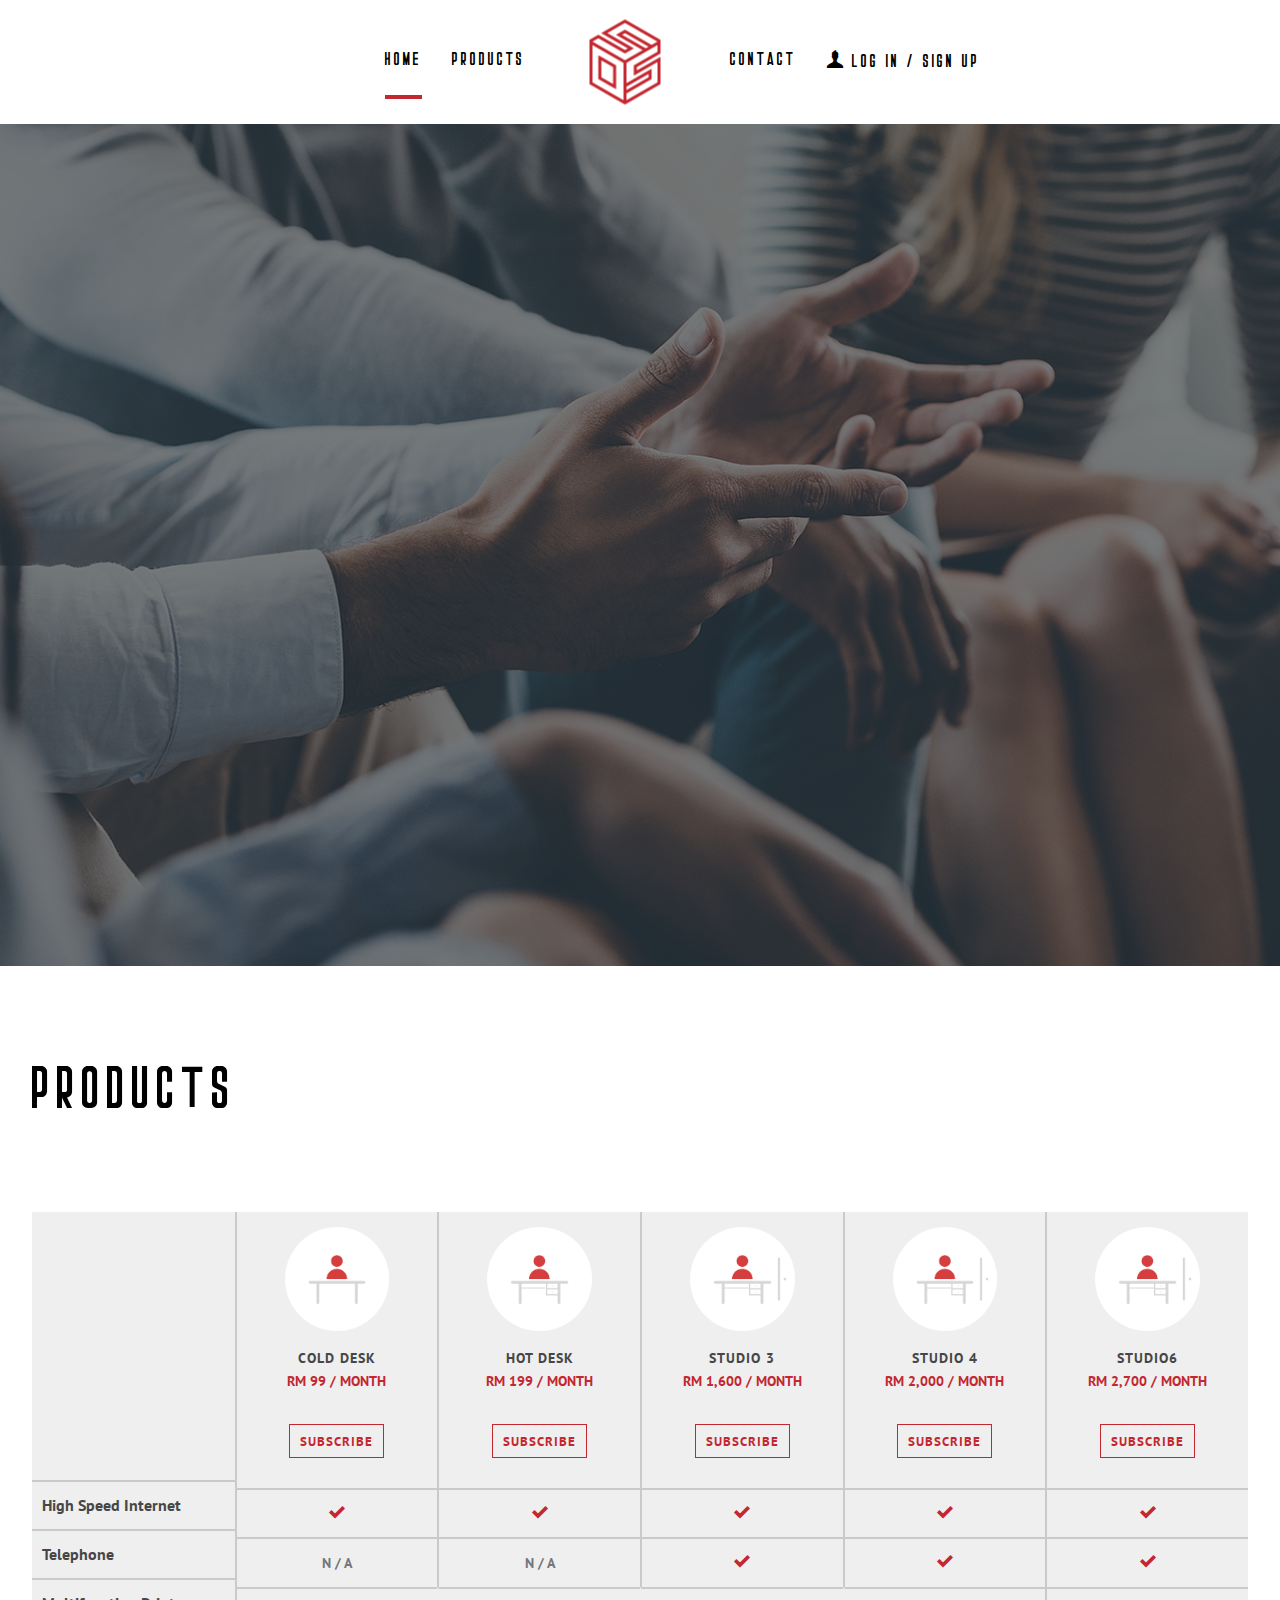
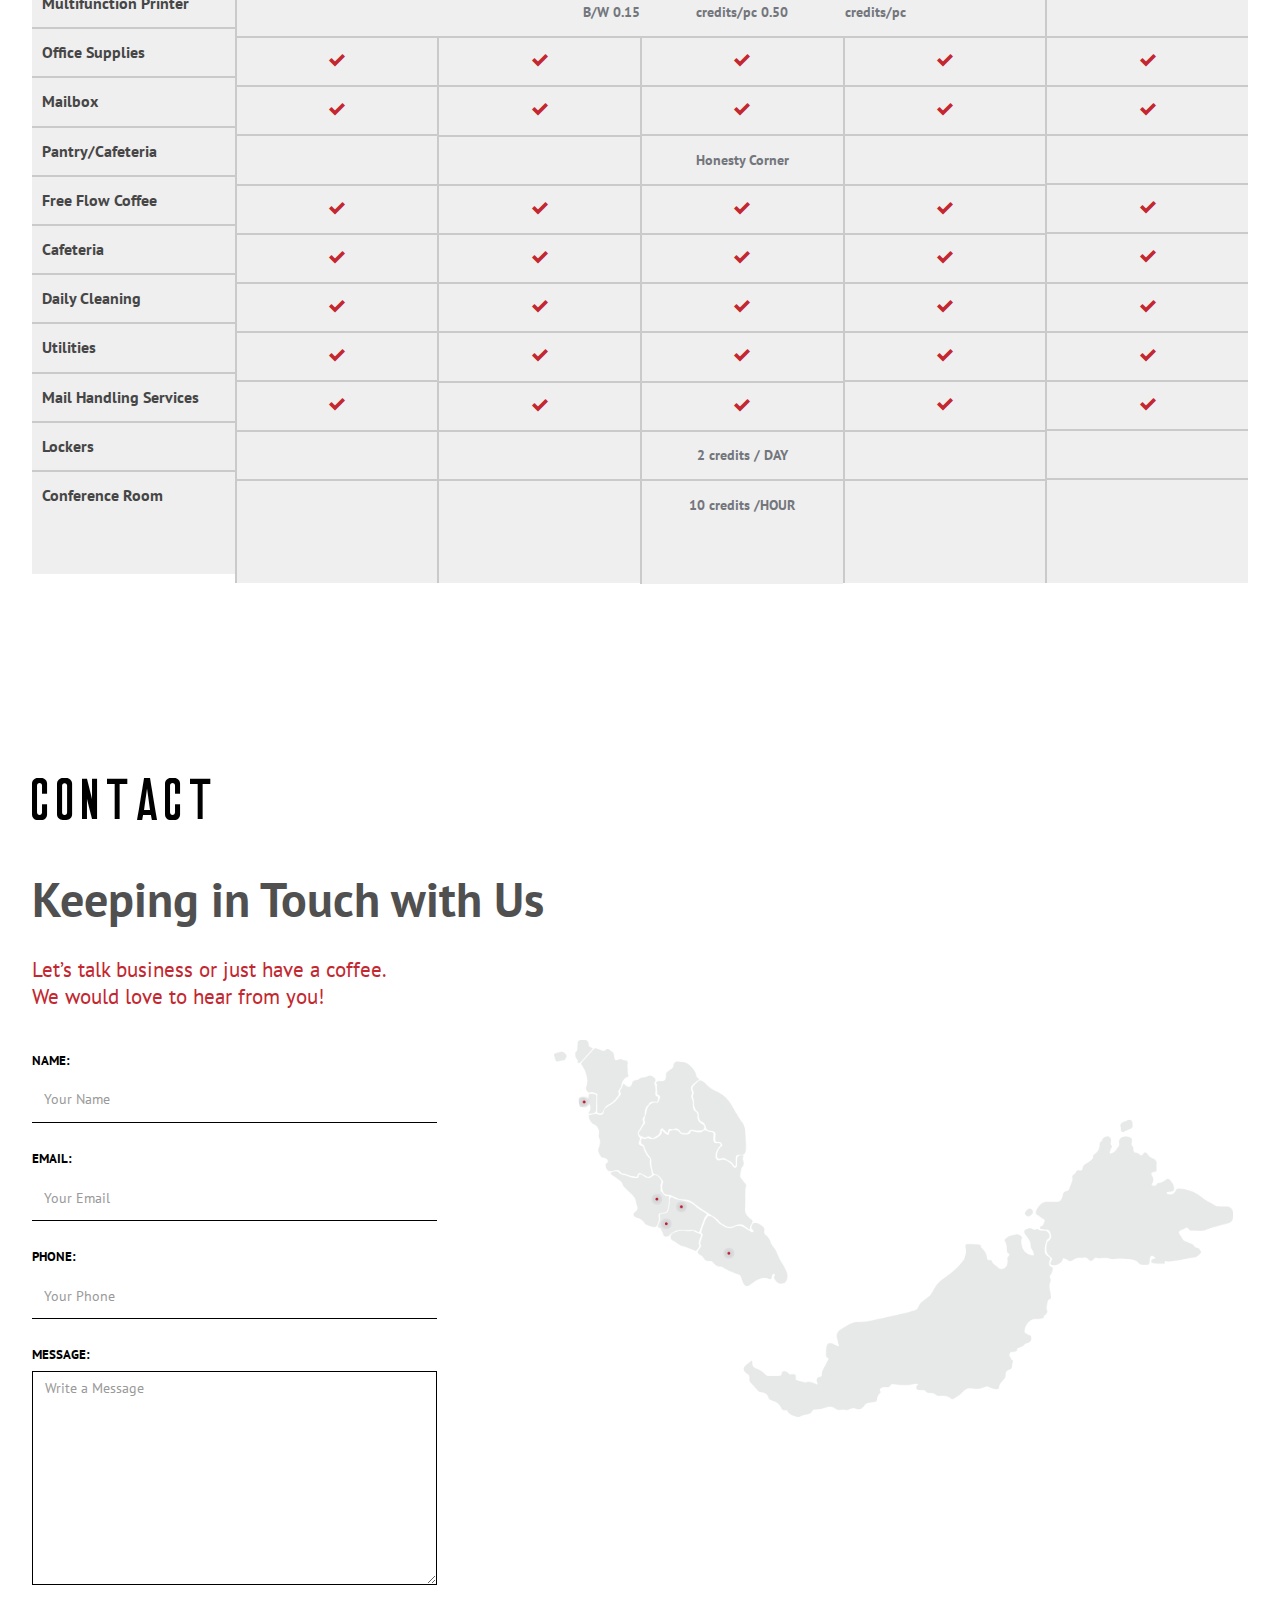
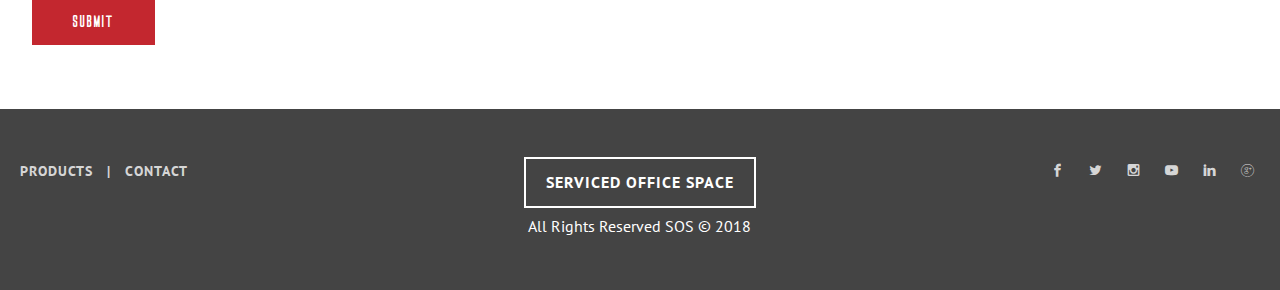
==== commit 92d6de34: "Mobile Behaviour and CSS ( to be updated further )" ====
--- a/index.html
+++ b/index.html
@@ -28,6 +28,7 @@
     <nav class="navbar navbar-default probootstrap-navbar">
       <div class="container">
         <div class="navbar-header">
+          <a class="navbar-brand" href="index.html" title="SOS" style="background-image: url(img/logo.png);"></a>
           <button type="button" class="navbar-toggle collapsed" data-toggle="collapse" data-target="#navbar-collapse" aria-expanded="false" aria-controls="navbar">
             <span class="sr-only">Toggle navigation</span>
             <span class="icon-bar"></span>
@@ -155,7 +156,7 @@
         </div>
         <!-- END row -->
         <div class="row productsRow">
-          <div class="col-md-2 nopdlr">
+          <div class="col-md-2 col-xs-2 nopdlr">
             <div class="probootstrap-products bdNone">
               <ul class="probootstrap-list text-left mb50 firstCol">
                 <li>High Speed Internet</li>
@@ -174,7 +175,7 @@
               </ul>
             </div>
           </div>
-          <div class="col-md-2 nopdlr">
+          <div class="col-md-2 col-xs-2 nopdlr">
             <div class="probootstrap-products">
               <img src="img/SOS-Icon-23.png" alt="" />
               <h2>Cold Desk</h2>
@@ -197,7 +198,7 @@
               </ul>
             </div>
           </div>
-          <div class="col-md-2 nopdlr">
+          <div class="col-md-2 col-xs-2 nopdlr">
             <div class="probootstrap-products">
               <img src="img/SOS-Icon-24.png" alt="" />
               <h2>Hot Desk</h2>
@@ -220,7 +221,7 @@
               </ul>
             </div>
           </div>
-          <div class="col-md-2 nopdlr">
+          <div class="col-md-2 col-xs-2 nopdlr">
             <div class="probootstrap-products">
               <img src="img/SOS-Icon-25.png" alt="" />
               <h2>Studio 3</h2>
@@ -243,7 +244,7 @@
               </ul>
             </div>
           </div>
-          <div class="col-md-2 nopdlr">
+          <div class="col-md-2 col-xs-2 nopdlr">
             <div class="probootstrap-products">
               <img src="img/SOS-Icon-25.png" alt="" />
               <h2>Studio 4</h2>
@@ -266,7 +267,7 @@
               </ul>
             </div>
           </div>
-          <div class="col-md-2 nopdlr">
+          <div class="col-md-2 col-xs-2 nopdlr">
             <div class="probootstrap-products">
               <img src="img/SOS-Icon-25.png" alt="" />
               <h2>Studio6</h2>
@@ -535,7 +536,7 @@
           <form action="" class="probootstrap-form">
             <h2 class="mt0">Keeping in Touch with Us</h2>
             <p>Let’s talk business or just have a coffee.<br/>We would love to hear from you!</p>
-            <div class="col-md-4 nopdlr">
+            <div class="col-md-4 col-sm-12 col-xs-12 nopdlr">
               <div class="form-group">
                 <label>Name:</label>
                 <input type="text" class="form-control" placeholder="Your Name">
@@ -556,7 +557,7 @@
                 <input type="submit" class="btn btn-primary">
               </div>
             </div>
-            <div class="col-md-7 col-md-push-1">
+            <div class="col-md-7 col-sm-hidden col-xs-hidden col-md-push-1">
             <img src="img/map.png" alt="" />
           </div>
           </form>
@@ -567,16 +568,16 @@
     <footer class="probootstrap-footer">
       <div class="container text-center">
         <div class="row">
-          <div class="col-md-4 text-left">
+          <div class="col-md-4 col-sm-4 col-xs-12 text-left">
             <div class="footer-links">
               <a href="#" data-nav-section="products">Products</a>
               <a href="#" data-nav-section="contact">Contact</a>
             </div>
           </div>
-          <div class="col-md-4 text-center">
+          <div class="col-md-4 col-sm-4 col-xs-12 text-center">
             <span class="cenSpn">SERVICED OFFICE SPACE</span><br/>All Rights Reserved SOS &copy; 2018
           </div>
-          <div class="col-md-4 text-right">
+          <div class="col-md-4 col-sm-4 col-xs-12 text-right">
             <p class="probootstrap-social">
               <a href="#"><i class="icon-facebook2"></i></a> <a href="#"><i class="icon-twitter"></i></a> <a href="#"><i class="icon-instagram"></i></a> <a href="#"><i class="icon-youtube"></i></a> <a href="#"><i class="icon-linkedin"></i></a>  <a href="#"><i class="icon-googleplus"></i></a>
             </p>
--- a/css/style.css
+++ b/css/style.css
@@ -3,54 +3,74 @@
      src: url("../fonts/Blooms-Regular.ttf");
      font-weight: normal;
 }
- @font-face {
+
+@font-face {
      font-family: 'Stockport';
      src: url("../fonts/Stockport.otf");
      font-weight: normal;
 }
- @font-face {
+
+@font-face {
      font-family: 'icomoon';
      src: url("../fonts/icomoon/fonts/icomoon.eot?1z9v6x");
      src: url("../fonts/icomoon/fonts/icomoon.eot?1z9v6x#iefix") format("embedded-opentype"), url("../fonts/icomoon/fonts/icomoon.ttf?1z9v6x") format("truetype"), url("../fonts/icomoon/fonts/icomoon.woff?1z9v6x") format("woff"), url("../fonts/icomoon/fonts/icomoon.svg?1z9v6x#icomoon") format("svg");
      font-weight: normal;
      font-style: normal;
 }
- html {
+
+html {
      overflow-x: hidden;
      font-size: 1.25em;
 }
- body {
+
+body {
      background: #ffffff;
      color: #73767c;
      line-height: 1.7;
      font-size: 16px;
      font-family: "PT Sans", Arial, sans-serif;
 }
+
  ::-moz-selection {
      background: #000000;
      color: #ffffff;
 }
+
  ::selection {
      background: #000000;
      color: #ffffff;
 }
+
  ::-moz-selection {
      background: #000000;
      color: #ffffff;
 }
- h1, h2, h3, h4, h5, h6, p, ol {
+
+h1,
+h2,
+h3,
+h4,
+h5,
+h6,
+p,
+ol {
      margin-bottom: 30px;
 }
- a {
+
+a {
      -webkit-transition: .3s all;
      transition: .3s all;
      color: #1a57a5;
 }
- a:hover, a:focus, a:active {
+
+a:hover,
+a:focus,
+a:active {
      color: #174b8f;
      text-decoration: none;
 }
- .probootstrap-navbar {
+
+.probootstrap-navbar {
      background: #ffffff;
      border: none;
      -webkit-box-shadow: none;
@@ -63,57 +83,65 @@
      width: 100%;
      z-index: 200;
 }
- .fl {
+
+.fl {
      float: left !important;
 }
- .fr {
+
+.fr {
      float: right !important;
 }
- .clearfix {
+
+.clearfix {
      display: block;
      clear: both;
 }
- @media screen and (max-width: 768px) {
-     .probootstrap-navbar {
-         top: 0;
-         background: white;
-         -webkit-box-shadow: 0px 2px 10px 0px rgba(0, 0, 0, 0.1);
-         box-shadow: 0px 2px 10px 0px rgba(0, 0, 0, 0.1);
-    }
-}
- .probootstrap-navbar .navbar-toggle:focus, .probootstrap-navbar .navbar-toggle:hover {
+
+.probootstrap-navbar .navbar-toggle:focus,
+.probootstrap-navbar .navbar-toggle:hover {
      background-color: transparent;
 }
- .probootstrap-navbar .navbar-toggle {
+
+.probootstrap-navbar .navbar-toggle {
      border: none;
 }
- .probootstrap-navbar .navbar-toggle span.icon-bar {
+
+.probootstrap-navbar .navbar-toggle span.icon-bar {
      -webkit-transition: all 0.15s;
      transition: all 0.15s;
 }
- .probootstrap-navbar .navbar-toggle span:nth-child(2) {
+
+.probootstrap-navbar .navbar-toggle span:nth-child(2) {
      -webkit-transform: rotate(45deg);
      transform: rotate(45deg);
      -webkit-transform-origin: 10% 10%;
      transform-origin: 10% 10%;
 }
- .probootstrap-navbar .navbar-toggle span:nth-child(3) {
+
+.probootstrap-navbar .navbar-toggle span:nth-child(3) {
      opacity: 0;
 }
- .probootstrap-navbar .navbar-toggle span:nth-child(4) {
+
+.probootstrap-navbar .navbar-toggle span:nth-child(4) {
      -webkit-transform: rotate(-45deg);
      transform: rotate(-45deg);
      -webkit-transform-origin: 10% 90%;
      transform-origin: 10% 90%;
 }
- .probootstrap-navbar .navbar-toggle.collapsed span:nth-child(2), .probootstrap-navbar .navbar-toggle.collapsed span:nth-child(4) {
+
+.probootstrap-navbar .navbar-toggle.collapsed span:nth-child(2),
+.probootstrap-navbar .navbar-toggle.collapsed span:nth-child(4) {
      -webkit-transform: rotate(0);
      transform: rotate(0);
 }
- .probootstrap-navbar .navbar-toggle.collapsed span:nth-child(3) {
+
+.probootstrap-navbar .navbar-toggle.collapsed span:nth-child(3) {
      opacity: 1;
 }
- .probootstrap-navbar .parent-nav-link-padding, .probootstrap-navbar .navbar-brand, .probootstrap-navbar .navbar-nav > li > a {
+
+.probootstrap-navbar .parent-nav-link-padding,
+.probootstrap-navbar .navbar-brand,
+.probootstrap-navbar .navbar-nav>li>a {
      padding-top: 25px;
      padding-bottom: 25px;
      padding-left: 0;
@@ -121,29 +149,20 @@
      margin-left: 15px;
      margin-right: 15px;
 }
- @media screen and (max-width: 768px) {
-     .probootstrap-navbar .parent-nav-link-padding, .probootstrap-navbar .navbar-brand, .probootstrap-navbar .navbar-nav > li > a {
-         padding-top: 25px !important;
-         padding-bottom: 25px !important;
-    }
-}
- .probootstrap-navbar .dropdown-header {
+
+.probootstrap-navbar .dropdown-header {
      color: rgba(255, 255, 255, 0.2);
      padding-left: 10px;
      text-transform: uppercase;
 }
- .probootstrap-navbar .dropdown > a {
+
+.probootstrap-navbar .dropdown>a {
      padding-right: 10px !important;
      position: relative;
      display: block;
 }
- @media screen and (max-width: 480px) {
-     .probootstrap-navbar .dropdown > a {
-         display: block;
-         padding-right: 0px;
-    }
-}
- .probootstrap-navbar .dropdown > a:before {
+
+.probootstrap-navbar .dropdown>a:before {
      font-family: 'icomoon';
      speak: none;
      font-style: normal;
@@ -151,7 +170,7 @@
      font-variant: normal;
      text-transform: none;
      line-height: 1;
-    /* Better Font Rendering =========== */
+     /* Better Font Rendering =========== */
      -webkit-font-smoothing: antialiased;
      -moz-osx-font-smoothing: grayscale;
      position: absolute;
@@ -165,50 +184,71 @@
      -webkit-transition: .3s all;
      transition: .3s all;
 }
- @media screen and (max-width: 768px) {
-     .probootstrap-navbar .dropdown > a:before {
-         color: rgba(0, 0, 0, 0.2);
-    }
-}
- .probootstrap-navbar .dropdown > a:hover:before {
+
+.probootstrap-navbar .dropdown>a:hover:before {
      -webkit-transform: rotate(180deg);
      transform: rotate(180deg);
 }
- .probootstrap-navbar .dropdown.open > a, .probootstrap-navbar .dropdown:hover > a, .probootstrap-navbar .dropdown:focus > a, .probootstrap-navbar .dropdown:active > a {
+
+.probootstrap-navbar .dropdown.open>a,
+.probootstrap-navbar .dropdown:hover>a,
+.probootstrap-navbar .dropdown:focus>a,
+.probootstrap-navbar .dropdown:active>a {
      -webkit-transition: .3s all;
      transition: .3s all;
 }
- .probootstrap-navbar .dropdown.open > a:before, .probootstrap-navbar .dropdown:hover > a:before, .probootstrap-navbar .dropdown:focus > a:before, .probootstrap-navbar .dropdown:active > a:before {
+
+.probootstrap-navbar .dropdown.open>a:before,
+.probootstrap-navbar .dropdown:hover>a:before,
+.probootstrap-navbar .dropdown:focus>a:before,
+.probootstrap-navbar .dropdown:active>a:before {
      -webkit-transform: rotate(180deg);
      transform: rotate(180deg);
 }
- .probootstrap-navbar .dropdown > .dropdown-menu > li a {
+
+.probootstrap-navbar .dropdown>.dropdown-menu>li a {
      padding: 10px;
      color: rgba(255, 255, 255, 0.8);
 }
- .probootstrap-navbar .dropdown > .dropdown-menu > li a:hover {
+
+.probootstrap-navbar .dropdown>.dropdown-menu>li a:hover {
      border-top: none;
      background: #ffffff;
      color: #85C8DD;
 }
- .probootstrap-navbar .dropdown > .dropdown-menu > li.open > a, .probootstrap-navbar .dropdown > .dropdown-menu > li:hover > a, .probootstrap-navbar .dropdown > .dropdown-menu > li:focus > a, .probootstrap-navbar .dropdown > .dropdown-menu > li:active > a {
+
+.probootstrap-navbar .dropdown>.dropdown-menu>li.open>a,
+.probootstrap-navbar .dropdown>.dropdown-menu>li:hover>a,
+.probootstrap-navbar .dropdown>.dropdown-menu>li:focus>a,
+.probootstrap-navbar .dropdown>.dropdown-menu>li:active>a {
      border-top: none;
      color: #85C8DD;
      background: #ffffff;
 }
- .probootstrap-navbar .dropdown > .dropdown-menu > li.dropdown-submenu.open > a, .probootstrap-navbar .dropdown > .dropdown-menu > li.dropdown-submenu:hover > a, .probootstrap-navbar .dropdown > .dropdown-menu > li.dropdown-submenu:focus > a, .probootstrap-navbar .dropdown > .dropdown-menu > li.dropdown-submenu:active > a {
+
+.probootstrap-navbar .dropdown>.dropdown-menu>li.dropdown-submenu.open>a,
+.probootstrap-navbar .dropdown>.dropdown-menu>li.dropdown-submenu:hover>a,
+.probootstrap-navbar .dropdown>.dropdown-menu>li.dropdown-submenu:focus>a,
+.probootstrap-navbar .dropdown>.dropdown-menu>li.dropdown-submenu:active>a {
      border-top: none;
 }
- .probootstrap-navbar .dropdown > .dropdown-menu > li.dropdown-submenu.open > a:before, .probootstrap-navbar .dropdown > .dropdown-menu > li.dropdown-submenu:hover > a:before, .probootstrap-navbar .dropdown > .dropdown-menu > li.dropdown-submenu:focus > a:before, .probootstrap-navbar .dropdown > .dropdown-menu > li.dropdown-submenu:active > a:before {
+
+.probootstrap-navbar .dropdown>.dropdown-menu>li.dropdown-submenu.open>a:before,
+.probootstrap-navbar .dropdown>.dropdown-menu>li.dropdown-submenu:hover>a:before,
+.probootstrap-navbar .dropdown>.dropdown-menu>li.dropdown-submenu:focus>a:before,
+.probootstrap-navbar .dropdown>.dropdown-menu>li.dropdown-submenu:active>a:before {
      color: #000000;
 }
- .probootstrap-navbar .dropdown > .dropdown-menu > li.active > a {
+
+.probootstrap-navbar .dropdown>.dropdown-menu>li.active>a {
      color: #ffffff;
 }
- .probootstrap-navbar .navbar-right .dropdown-menu {
+
+.probootstrap-navbar .navbar-right .dropdown-menu {
      right: auto;
 }
- .probootstrap-navbar .dropdown-menu {
+
+.probootstrap-navbar .dropdown-menu {
      border: none;
      -webkit-box-shadow: none;
      box-shadow: none;
@@ -220,19 +260,12 @@
      white-space: normal;
      word-wrap: break-word;
 }
- .probootstrap-navbar .dropdown-menu a {
+
+.probootstrap-navbar .dropdown-menu a {
      white-space: normal;
 }
- @media screen and (max-width: 768px) {
-     .probootstrap-navbar .dropdown-menu {
-         width: 100%;
-         padding: 10px 15px;
-    }
-     .probootstrap-navbar .dropdown-menu a {
-         color: #ffffff;
-    }
-}
- .probootstrap-navbar .navbar-brand {
+
+.probootstrap-navbar .navbar-brand {
      width: 75px;
      height: 85px;
      text-transform: uppercase;
@@ -248,70 +281,62 @@
      -webkit-transform: translate3d(-50%, -50%, 0);
      -moz-transform: translate3d(-50%, -50%, 0);
 }
- .probootstrap-navbar .navbar-brand:hover {
+
+.probootstrap-navbar .navbar-brand:hover {
      color: #ffffff;
 }
- @media screen and (max-width: 768px) {
-     .probootstrap-navbar .navbar-brand {
-         color: #1a57a5;
-         line-height: 0;
-         padding-left: 0px;
-    }
-}
- .probootstrap-navbar .navbar-brand em {
+
+.probootstrap-navbar .navbar-brand em {
      font-family: "Open Sans", Arial, sans-serif;
 }
- .probootstrap-navbar .navbar-nav > li > a {
+
+.navbar-header .navbar-brand {
+     display: none;
+     left: 30px;
+     top: 48px;
+}
+
+.probootstrap-navbar .navbar-nav>li>a {
      color: #000;
-     font-family:'Stockport', sans-serif;
+     font-family: 'Stockport', sans-serif;
      font-size: 18px;
      font-weight: 500;
      letter-spacing: 1px;
      position: relative;
      text-transform: uppercase;
 }
- @media screen and (max-width: 768px) {
-     .probootstrap-navbar .navbar-nav > li > a {
-         padding-top: 8px !important;
-         padding-bottom: 8px !important;
-         color: rgba(0, 0, 0, 0.7);
-    }
-}
- .probootstrap-navbar .navbar-nav > li > a:hover {
+
+.probootstrap-navbar .navbar-nav>li>a:hover {
      color: rgba(0, 0, 0, 0.7);
      border-bottom: 4px solid #c3272f;
 }
- .probootstrap-navbar .navbar-nav > li > a:hover, .probootstrap-navbar .navbar-nav > li > a:focus, .probootstrap-navbar .navbar-nav > li > a:active {
+
+.probootstrap-navbar .navbar-nav>li>a:hover,
+.probootstrap-navbar .navbar-nav>li>a:focus,
+.probootstrap-navbar .navbar-nav>li>a:active {
      color: rgba(0, 0, 0, 0.7);
 }
- @media screen and (max-width: 768px) {
-     .probootstrap-navbar .navbar-nav > li > a:hover, .probootstrap-navbar .navbar-nav > li > a:focus, .probootstrap-navbar .navbar-nav > li > a:active {
-         color: rgba(0, 0, 0, 0.7);
-    }
-}
- .probootstrap-navbar .navbar-nav > li.open > a:hover, .probootstrap-navbar .navbar-nav > li.open > a:focus, .probootstrap-navbar .navbar-nav > li.open > a {
+
+.probootstrap-navbar .navbar-nav>li.open>a:hover,
+.probootstrap-navbar .navbar-nav>li.open>a:focus,
+.probootstrap-navbar .navbar-nav>li.open>a {
      background: none;
 }
- .probootstrap-navbar .navbar-nav > li.active > a {
+
+.probootstrap-navbar .navbar-nav>li.active>a {
      background: none;
      color: #000;
      border-bottom: 4px solid #c3272f;
 }
- @media screen and (max-width: 768px) {
-     .probootstrap-navbar .navbar-nav > li.active > a {
-         color: rgba(0, 0, 0, 0.7);
-    }
-}
- .probootstrap-navbar .navbar-nav > li.active > a:active, .probootstrap-navbar .navbar-nav > li.active > a:focus, .probootstrap-navbar .navbar-nav > li.active > a:hover {
+
+.probootstrap-navbar .navbar-nav>li.active>a:active,
+.probootstrap-navbar .navbar-nav>li.active>a:focus,
+.probootstrap-navbar .navbar-nav>li.active>a:hover {
      background: none;
      color: #000;
 }
- @media screen and (max-width: 768px) {
-     .probootstrap-navbar .navbar-nav > li.active > a:active, .probootstrap-navbar .navbar-nav > li.active > a:focus, .probootstrap-navbar .navbar-nav > li.active > a:hover {
-         color: rgba(0, 0, 0, 0.7);
-    }
-}
- .probootstrap-navbar .navbar-nav > li > .dropdown-menu:before {
+
+.probootstrap-navbar .navbar-nav>li>.dropdown-menu:before {
      border: 1px solid #85C8DD;
      content: "";
      position: absolute;
@@ -322,36 +347,39 @@
      border-width: 10px;
      margin-left: -10px;
 }
- @media screen and (max-width: 768px) {
-     .probootstrap-navbar .navbar-nav > li > .dropdown-menu:before {
-         display: none;
-    }
-}
- .probootstrap-navbar #navbar-collapse {
+
+.probootstrap-navbar #navbar-collapse {
      width: 570px;
      margin: 0 auto;
 }
- .probootstrap-navbar #navbar-collapse .navbar-right {
+
+.probootstrap-navbar #navbar-collapse .navbar-right {
      margin-right: -85px;
 }
- .probootstrap-navbar .navbar-nav .dropdown li.active > a {
+
+.probootstrap-navbar .navbar-nav .dropdown li.active>a {
      background: none;
 }
- .probootstrap-navbar .navbar-nav.active > a {
+
+.probootstrap-navbar .navbar-nav.active>a {
      color: #1a57a5 !important;
 }
- .probootstrap-navbar .dropdown-submenu {
+
+.probootstrap-navbar .dropdown-submenu {
      position: relative;
 }
- .probootstrap-navbar .dropdown-submenu .dropdown-menu {
+
+.probootstrap-navbar .dropdown-submenu .dropdown-menu {
      top: 0;
      left: 100%;
      margin-top: -1px;
 }
- .probootstrap-navbar .dropdown-submenu > a {
-     display: block;
-}
- .probootstrap-navbar .dropdown-submenu > a:before {
+
+.probootstrap-navbar .dropdown-submenu>a {
+     display: block;
+}
+
+.probootstrap-navbar .dropdown-submenu>a:before {
      font-family: 'icomoon';
      speak: none;
      font-style: normal;
@@ -359,7 +387,7 @@
      font-variant: normal;
      text-transform: none;
      line-height: 1;
-    /* Better Font Rendering =========== */
+     /* Better Font Rendering =========== */
      -webkit-font-smoothing: antialiased;
      -moz-osx-font-smoothing: grayscale;
      position: absolute;
@@ -373,22 +401,14 @@
      -webkit-transition: .3s all;
      transition: .3s all;
 }
- @media screen and (max-width: 768px) {
-     .probootstrap-navbar .dropdown-submenu > a:before {
-         color: rgba(0, 0, 0, 0.2);
-    }
-}
- .probootstrap-navbar .dropdown-submenu > a:hover:before {
+
+.probootstrap-navbar .dropdown-submenu>a:hover:before {
      color: rgba(0, 0, 0, 0.3);
      -webkit-transform: rotate(180deg);
      transform: rotate(180deg);
 }
- @media screen and (max-width: 480px) {
-     .probootstrap-navbar .dropdown-submenu:hover > .dropdown-menu {
-         display: block;
-    }
-}
- .probootstrap-navbar.scrolled {
+
+.probootstrap-navbar.scrolled {
      background: #ffffff;
      -webkit-box-shadow: 0px 1px 3px 0px rgba(0, 0, 0, 0.09);
      box-shadow: 0px 1px 3px 0px rgba(0, 0, 0, 0.09);
@@ -400,40 +420,45 @@
      -webkit-transform: translateY(-100%);
      transform: translateY(-100%);
 }
- .probootstrap-navbar.scrolled.awake, .probootstrap-navbar.scrolled.sleep {
+
+.probootstrap-navbar.scrolled.awake,
+.probootstrap-navbar.scrolled.sleep {
      -webkit-transition: .3s all ease;
      transition: .3s all ease;
 }
- .probootstrap-navbar.scrolled.awake {
+
+.probootstrap-navbar.scrolled.awake {
      -webkit-transform: translateY(0%);
      transform: translateY(0%);
 }
- .probootstrap-navbar.scrolled.sleep {
+
+.probootstrap-navbar.scrolled.sleep {
      -webkit-transform: translateY(-100%);
      transform: translateY(-100%);
 }
- .probootstrap-navbar.scrolled .navbar-brand {
+
+.probootstrap-navbar.scrolled .navbar-brand {
      color: #1a57a5;
 }
- .probootstrap-navbar.scrolled .dropdown > a:before {
+
+.probootstrap-navbar.scrolled .dropdown>a:before {
      color: rgba(0, 0, 0, 0.4);
 }
- .probootstrap-navbar.scrolled .navbar-nav > li > a {
+
+.probootstrap-navbar.scrolled .navbar-nav>li>a {
      color: rgba(0, 0, 0, 0.7);
 }
- .probootstrap-navbar.scrolled .navbar-nav > li > a:hover {
+
+.probootstrap-navbar.scrolled .navbar-nav>li>a:hover {
      color: rgba(0, 0, 0, 0.7) !important;
 }
- .probootstrap-navbar.scrolled .navbar-nav > li.active > a {
+
+.probootstrap-navbar.scrolled .navbar-nav>li.active>a {
      color: #000 !important;
      border-bottom: 4px solid #c3272f;
 }
- @media screen and (max-width: 768px) {
-     .probootstrap-navbar.scrolled .navbar-nav > li.active > a {
-         color: #1a57a5 !important;
-    }
-}
- .probootstrap-hero {
+
+.probootstrap-hero {
      background-color: #ccc;
      background-size: cover;
      background-position: left top;
@@ -441,13 +466,8 @@
      position: relative;
      overflow: hidden;
 }
- @media screen and (max-width: 768px) {
-     .probootstrap-hero {
-         height: inherit;
-         padding: 7em 0 15em 0;
-    }
-}
- .probootstrap-hero:before {
+
+.probootstrap-hero:before {
      content: "";
      position: absolute;
      width: 100%;
@@ -457,17 +477,14 @@
      bottom: 0;
      background: rgba(0, 0, 0, 0.5);
 }
- .probootstrap-hero .intro-text {
+
+.probootstrap-hero .intro-text {
      position: relative;
      padding-top: 50px;
      padding-bottom: 50px;
 }
- @media screen and (max-width: 768px) {
-     .probootstrap-hero .intro-text {
-         padding-top: 50px;
-    }
-}
- .probootstrap-hero .intro-text .probootstrap-heading {
+
+.probootstrap-hero .intro-text .probootstrap-heading {
      font-family: "BlmHdline";
      font-size: 12em;
      font-weight: 300;
@@ -476,30 +493,21 @@
      line-height: 1.3;
      text-transform: capitalize;
 }
- @media screen and (max-width: 768px) {
-     .probootstrap-hero .intro-text .probootstrap-heading {
-         font-size: 36px;
-         text-align: center;
-    }
-}
- .probootstrap-hero .intro-text .probootstrap-subheading {
+
+.probootstrap-hero .intro-text .probootstrap-subheading {
      max-width: 500px;
      color: rgba(255, 255, 255, 0.9);
      font-size: 20px;
 }
- .probootstrap-hero .intro-text .probootstrap-subheading.center {
+
+.probootstrap-hero .intro-text .probootstrap-subheading.center {
      margin: 0 auto;
 }
- @media screen and (max-width: 768px) {
-     .probootstrap-hero .intro-text .probootstrap-subheading {
-         max-width: 100%;
-         text-align: center;
-    }
-}
- .probootstrap-hero .intro-text .probootstrap-subheading .btn {
+
+.probootstrap-hero .intro-text .probootstrap-subheading .btn {
      background: transparent;
      padding: 10px 20px;
-     font-family:'montserrat', sans-serif;
+     font-family: 'montserrat', sans-serif;
      font-size: 1.5em;
      font-weight: 400;
      letter-spacing: 2px;
@@ -508,27 +516,26 @@
      border-radius: 0;
      border: 3px solid #fff;
 }
- .probootstrap-hero .intro-text .probootstrap-subheading .btn:hover {
+
+.probootstrap-hero .intro-text .probootstrap-subheading .btn:hover {
      background: #fff;
      border-color: #fff;
      color: #000;
 }
- @media screen and (max-width: 480px) {
-     .probootstrap-hero .intro-text .probootstrap-subheading .btn {
-         width: 100%;
-         margin-right: 0;
-         margin-bottom: 10px;
-    }
-}
- .probootstrap-hero .intro-text .probootstrap-subheading .btn.btn-default {
+
+.probootstrap-hero .intro-text .probootstrap-subheading .btn.btn-default {
      background: none;
      border: 2px solid rgba(255, 255, 255, 0.7);
      color: #ffffff;
 }
- .probootstrap-hero .intro-text .probootstrap-subheading .btn.btn-default:hover, .probootstrap-hero .intro-text .probootstrap-subheading .btn.btn-default:focus, .probootstrap-hero .intro-text .probootstrap-subheading .btn.btn-default:active {
+
+.probootstrap-hero .intro-text .probootstrap-subheading .btn.btn-default:hover,
+.probootstrap-hero .intro-text .probootstrap-subheading .btn.btn-default:focus,
+.probootstrap-hero .intro-text .probootstrap-subheading .btn.btn-default:active {
      background: rgba(255, 255, 255, 0.3);
 }
- .probootstrap-hero .scrollDwnIcon {
+
+.probootstrap-hero .scrollDwnIcon {
      text-align: center;
      position: absolute;
      bottom: 15px;
@@ -537,13 +544,15 @@
      -webkit-transform: translate3d(-50%, -50%, 0);
      -moz-transform: translate3d(-50%, -50%, 0);
 }
- .probootstrap-hero .scrollDwnIcon a {
+
+.probootstrap-hero .scrollDwnIcon a {
      display: inline-block;
      margin-left: -15px;
      color: #fff;
 }
- .probootstrap-hero .filterform {
-     background: rgba(0,0,0,0.5);
+
+.probootstrap-hero .filterform {
+     background: rgba(0, 0, 0, 0.5);
      padding: 40px 30px;
      position: absolute;
      top: calc(50% + 11.5em);
@@ -552,12 +561,15 @@
      -webkit-transform: translate3d(-50%, -50%, 0);
      -moz-transform: translate3d(-50%, -50%, 0);
 }
- .probootstrap-hero .filterform .form-group {
+
+.probootstrap-hero .filterform .form-group {
      display: inline-block;
      float: left;
      margin-bottom: 0;
 }
- .probootstrap-hero .filterform .form-group input, .probootstrap-hero .filterform .form-group select {
+
+.probootstrap-hero .filterform .form-group input,
+.probootstrap-hero .filterform .form-group select {
      display: inline-block;
      height: 40px;
      border-radius: 0;
@@ -570,11 +582,16 @@
      color: #000;
      font-weight: 600;
 }
- .probootstrap-hero .filterform .form-group select option:checked, .probootstrap-hero .filterform .form-group select option:focus, .probootstrap-hero .filterform .form-group select option:active, .probootstrap-hero .filterform .form-group select option:hover {
+
+.probootstrap-hero .filterform .form-group select option:checked,
+.probootstrap-hero .filterform .form-group select option:focus,
+.probootstrap-hero .filterform .form-group select option:active,
+.probootstrap-hero .filterform .form-group select option:hover {
      background: #c3272f !important;
      color: #fff;
 }
- .probootstrap-hero .filterform .form-group select option:checked:after {
+
+.probootstrap-hero .filterform .form-group select option:checked:after {
      content: attr(title);
      background: #c3272f !important;
      color: #fff;
@@ -583,10 +600,12 @@
      left: 0;
      border: none;
 }
- .probootstrap-hero .filterform .form-group input[type="text"] {
+
+.probootstrap-hero .filterform .form-group input[type="text"] {
      width: 8em;
 }
- .probootstrap-hero .filterform .closeIcon {
+
+.probootstrap-hero .filterform .closeIcon {
      display: block;
      position: absolute;
      top: 5px;
@@ -594,7 +613,8 @@
      font-size: 16px;
      cursor: pointer;
 }
- .probootstrap-hero .filterform button.send-button {
+
+.probootstrap-hero .filterform button.send-button {
      display: inline-block;
      background: #c3272f;
      float: left;
@@ -602,45 +622,49 @@
      height: 40px;
      padding: 0 14px;
 }
- .probootstrap-hero .filterform button.send-button span {
+
+.probootstrap-hero .filterform button.send-button span {
      margin: 0 auto;
      padding: 0;
      color: #fff;
 }
- .probootstrap-section {
+
+.probootstrap-section {
      padding: 4em 0;
      position: relative;
 }
- @media screen and (max-width: 768px) {
-     .probootstrap-section {
-         padding: 4em 0;
-    }
-}
- .probootstrap-section.probootstrap-bg-light {
+
+.probootstrap-section.probootstrap-bg-light {
      background: #D6E6F2;
 }
- .probootstrap-section.probootstrap-cta {
+
+.probootstrap-section.probootstrap-cta {
      background: #1a57a5;
      color: #ffffff;
      padding: 3em 0;
 }
- .probootstrap-section.probootstrap-cta *:last-child {
+
+.probootstrap-section.probootstrap-cta *:last-child {
      margin-bottom: 0;
 }
- .probootstrap-section.probootstrap-cta .probootstrap-heading {
+
+.probootstrap-section.probootstrap-cta .probootstrap-heading {
      color: #ffffff;
      margin-bottom: 20px;
 }
- .probootstrap-section.probootstrap-cta .probootstrap-sub-heading {
+
+.probootstrap-section.probootstrap-cta .probootstrap-sub-heading {
      color: rgba(255, 255, 255, 0.7);
 }
- .probootstrap-footer {
+
+.probootstrap-footer {
      padding: 3em 0;
      position: relative;
      background: #444;
      color: #ffffff;
 }
- .probootstrap-footer a {
+
+.probootstrap-footer a {
      padding: 0 5px;
      color: rgba(255, 255, 255, 0.8);
      font-weight: 600;
@@ -648,20 +672,25 @@
      letter-spacing: 1px;
      font-size: .85em;
 }
- .probootstrap-footer a:after {
-     content:"|";
+
+.probootstrap-footer a:after {
+     content: "|";
      padding-left: 14px;
 }
- .probootstrap-social a:after {
+
+.probootstrap-social a:after {
      display: none;
 }
- .probootstrap-footer a:last-child:after {
+
+.probootstrap-footer a:last-child:after {
      display: none;
 }
- .probootstrap-footer a:hover {
+
+.probootstrap-footer a:hover {
      color: white;
 }
- .probootstrap-footer .cenSpn {
+
+.probootstrap-footer .cenSpn {
      display: inline-block;
      border: 2px solid #fff;
      padding: 10px 20px;
@@ -669,52 +698,53 @@
      font-weight: bold;
      letter-spacing: 1px;
 }
- .probootstrap-section-heading .probootstrap-heading {
+
+.probootstrap-section-heading .probootstrap-heading {
      font-size: 3.5em;
      line-height: 1.45;
      position: relative;
 }
- @media screen and (max-width: 768px) {
-     .probootstrap-section-heading .probootstrap-heading {
-         font-size: 40px;
-    }
-}
- .probootstrap-section-heading .probootstrap-heading-2 {
+
+.probootstrap-section-heading .probootstrap-heading-2 {
      line-height: 1.45;
      font-size: 36px;
 }
- @media screen and (max-width: 768px) {
-     .probootstrap-section-heading .probootstrap-heading-2 {
-         font-size: 24px;
-    }
-}
- .probootstrap-shadow, .probootstrap-testimonial:hover, .probootstrap-testimonial:focus {
+
+.probootstrap-shadow,
+.probootstrap-testimonial:hover,
+.probootstrap-testimonial:focus {
      -webkit-box-shadow: 0 20px 45px -10px rgba(0, 0, 0, 0.15);
      box-shadow: 0 20px 45px -10px rgba(0, 0, 0, 0.15);
 }
- .probootstrap-social > a {
+
+.probootstrap-social>a {
      padding: 10px;
      font-size: 13px;
 }
- .nopdlr {
+
+.nopdlr {
      padding-left: 0;
      padding-right: 0;
 }
- .probootstrap-section.products .probootstrap-products {
+
+.probootstrap-section.products .probootstrap-products {
      background: #efefef;
      border-left: 2px solid #cacaca;
 }
- .probootstrap-section.products .probootstrap-products img {
+
+.probootstrap-section.products .probootstrap-products img {
      display: inline-block;
      max-width: calc(100% - 6em);
      margin-top: 10px;
 }
- .probootstrap-products {
+
+.probootstrap-products {
      text-align: center;
      padding: 5px 0px;
      margin-bottom: 30px;
 }
- .probootstrap-products h2 {
+
+.probootstrap-products h2 {
      font-size: 14px;
      text-transform: uppercase;
      letter-spacing: 1px;
@@ -722,54 +752,59 @@
      color: #464646;
      margin-bottom: 0;
 }
- .probootstrap-heading {
+
+.probootstrap-heading {
      font-family: "Stockport", sans-serif;
      font-weight: 500;
      text-transform: uppercase;
      letter-spacing: 1px;
 }
- .probootstrap-products .probootstrap-note {
+
+.probootstrap-products .probootstrap-note {
      color: #bdbdbd;
      font-style: italic;
      font-size: 14px;
 }
- .probootstrap-products .probootstrap-price strong {
+
+.probootstrap-products .probootstrap-price strong {
      font-size: 14px;
      font-weight: 800;
      color: #c3272f;
 }
- @media screen and (max-width: 768px) {
-     .probootstrap-products .probootstrap-price strong {
-         font-size: 42px;
-    }
-}
- .probootstrap-section.products .firstCol {
+
+.probootstrap-section.products .firstCol {
      margin-top: calc(17em - 9px);
 }
- .probootstrap-section.products .firstCol li {
+
+.probootstrap-section.products .firstCol li {
      font-weight: 600;
      color: #464646;
      text-align: left;
 }
- .probootstrap-link {
+
+.probootstrap-link {
      position: relative;
 }
- .probootstrap-link i {
+
+.probootstrap-link i {
      position: relative;
      right: 0;
      top: .15em;
      -webkit-transition: .3s all ease;
      transition: .3s all ease;
 }
- .probootstrap-link:hover i {
+
+.probootstrap-link:hover i {
      right: -10px;
 }
- .probootstrap-list {
+
+.probootstrap-list {
      padding: 0;
      margin: 0;
      border-top: 2px solid #cacaca;
 }
- .probootstrap-list li {
+
+.probootstrap-list li {
      border-top: 2px solid #cacaca;
      margin: 0;
      padding: 10px 10px;
@@ -777,10 +812,12 @@
      list-style: none;
      text-align: center;
 }
- .probootstrap-list li:first-child {
+
+.probootstrap-list li:first-child {
      border: 0;
 }
- .probootstrap-list li:before {
+
+.probootstrap-list li:before {
      font-family: 'icomoon';
      speak: none;
      font-style: normal;
@@ -788,29 +825,34 @@
      font-variant: normal;
      text-transform: none;
      line-height: 1;
-    /* Better Font Rendering =========== */
+     /* Better Font Rendering =========== */
      -webkit-font-smoothing: antialiased;
      -moz-osx-font-smoothing: grayscale;
      position: absolute;
      top: .3em;
      left: 0;
 }
- .probootstrap-list li.probootstrap-check {
+
+.probootstrap-list li.probootstrap-check {
      padding-left: 30px;
 }
- .probootstrap-list li.probootstrap-check:before {
+
+.probootstrap-list li.probootstrap-check:before {
      color: #1a57a5;
      font-size: 16px;
      content: "\eb91";
 }
- .probootstrap-list li span.icon {
+
+.probootstrap-list li span.icon {
      color: #c3272f;
 }
- .probootstrap-check-2 {
+
+.probootstrap-check-2 {
      padding-left: 40px;
      position: relative;
 }
- .probootstrap-check-2:before {
+
+.probootstrap-check-2:before {
      font-family: 'icomoon';
      speak: none;
      font-style: normal;
@@ -818,7 +860,7 @@
      font-variant: normal;
      text-transform: none;
      line-height: 1;
-    /* Better Font Rendering =========== */
+     /* Better Font Rendering =========== */
      -webkit-font-smoothing: antialiased;
      -moz-osx-font-smoothing: grayscale;
      position: absolute;
@@ -828,28 +870,33 @@
      font-size: 20px;
      content: "\eb91";
 }
- .productOrderingForm {
+
+.productOrderingForm {
      display: inline-block;
      width: 100%;
      background: #efefef;
      padding: 0px 20px 20px 20px;
 }
- .productOrderingForm .fifLeft {
+
+.productOrderingForm .fifLeft {
      display: block;
      float: left;
      width: 50%;
 }
- .productOrderingForm .fifLeft img {
+
+.productOrderingForm .fifLeft img {
      display: block;
      max-width: 160px;
      margin: 0 auto;
 }
- .productOrderingForm .fifRight {
+
+.productOrderingForm .fifRight {
      display: block;
      float: right;
      width: 50%;
 }
- .productOrderingForm .productPlanName {
+
+.productOrderingForm .productPlanName {
      color: #173a5f;
      font-size: 2em;
      font-weight: 800;
@@ -857,7 +904,8 @@
      text-transform: uppercase;
      letter-spacing: 4px;
 }
- .productOrderingForm .productPriceTxt {
+
+.productOrderingForm .productPriceTxt {
      margin-right: 10px;
      color: #173a5f;
      font-weight: 600;
@@ -865,7 +913,8 @@
      text-transform: uppercase;
      letter-spacing: 1px;
 }
- .productOrderingForm #numTbls {
+
+.productOrderingForm #numTbls {
      height: 25px;
      padding: 0px 10px;
      font-size: 0.8em;
@@ -877,254 +926,283 @@
      -moz-border-radius: 15px;
 }
 
-.productOrderingForm .summarySect, .productOrderingForm .memberSect, .productOrderingForm .paymentSect {
-  display: inline-block;
-  width: 100%;
+.productOrderingForm .summarySect,
+.productOrderingForm .memberSect,
+.productOrderingForm .paymentSect {
+     display: inline-block;
+     width: 100%;
 }
 
 .productOrderingForm .formControls {
-    display: block;
-    float: right;
-    margin-top: 1em;
-    font-size: 0.8em;
-}
-
-.productOrderingForm .formControls .checkbox  input[type=checkbox] {
-    margin-left: 0;
-}
-
-.productOrderingForm .summarySect .sectHd , .productOrderingForm .memberSect .sectHd , .productOrderingForm .paymentSect .sectHd {
-  background: #73767c;
-  display: block;
-  width: calc(100% + 40px);
-  margin-left: -20px;
-  padding: 8px 20px;
-  color: #fff;
-  text-transform: uppercase;
+     display: block;
+     float: right;
+     margin-top: 1em;
+     font-size: 0.8em;
+}
+
+.productOrderingForm .formControls .checkbox input[type=checkbox] {
+     margin-left: 0;
+}
+
+.productOrderingForm .summarySect .sectHd,
+.productOrderingForm .memberSect .sectHd,
+.productOrderingForm .paymentSect .sectHd {
+     background: #73767c;
+     display: block;
+     width: calc(100% + 40px);
+     margin-left: -20px;
+     padding: 8px 20px;
+     color: #fff;
+     text-transform: uppercase;
 }
 
 .productOrderingForm .memberSect .sectHd .addMmb {
-  display: block;
-  float: right;
-  cursor: pointer;
+     display: block;
+     float: right;
+     cursor: pointer;
 }
 
 .productOrderingForm .memberSect .sectHd .addMmb .icon {
-    margin-top: 5px;
-    display: block;
-    float: left;
-    margin-right: 5px;
+     margin-top: 5px;
+     display: block;
+     float: left;
+     margin-right: 5px;
 }
 
 .productOrderingForm .summarySect .sumSelects {
-  display: inline-block;
-  width: 100%;
-  margin-top: 30px;
-  text-align: center;
+     display: inline-block;
+     width: 100%;
+     margin-top: 30px;
+     text-align: center;
 }
 
 .productOrderingForm .summarySect .sumSelects .form-group {
-  display: inline-block;
-  vertical-align: top;
-  width: calc(33.3333% - 3px);
-  text-align: left;
+     display: inline-block;
+     vertical-align: top;
+     width: calc(33.3333% - 3px);
+     text-align: left;
 }
 
 .productOrderingForm .summarySect .sumSelects .form-group label {
-  display: inline-block;
-  text-align: left;
-  text-transform: uppercase;
-  color: #173a5f;
+     display: inline-block;
+     text-align: left;
+     text-transform: uppercase;
+     color: #173a5f;
 }
 
 .productOrderingForm .summarySect .sumSelects .form-group select {
-  display: inline-block;
-  width: 100%;
-  padding: 4px 5px;
+     display: inline-block;
+     width: 100%;
+     padding: 4px 5px;
 }
 
 .productOrderingForm .summarySect .sumSelects .form-group .controls {
-  width: 80%;
-  margin-left: 10%;
+     width: 80%;
+     margin-left: 10%;
 }
 
 .productOrderingForm .summarySect .sumDetails {
-  display: inline-block;
-  width: 100%;
-  padding: 15px calc(4% - 8px) 0; 
+     display: inline-block;
+     width: 100%;
+     padding: 15px calc(4% - 8px) 0;
 }
 
 .productOrderingForm .summarySect .sumDetails .sumDL {
-  display: inline-block;
-  width: calc(70% - 5px);
-  vertical-align: top;
+     display: inline-block;
+     width: calc(70% - 5px);
+     vertical-align: top;
 }
 
 .productOrderingForm .summarySect .sumDetails .sumDL h3 {
-  margin-bottom: 10px;
-  font-size: 1.4em;
-  font-weight: 600;
-  color: #173a5f;
-  text-transform: uppercase;
+     margin-bottom: 10px;
+     font-size: 1.4em;
+     font-weight: 600;
+     color: #173a5f;
+     text-transform: uppercase;
 }
 
 .productOrderingForm .summarySect .sumDetails .sumDL p {
-  font-size: 0.9em;
+     font-size: 0.9em;
 }
 
 .productOrderingForm .summarySect .sumDetails .sumDR {
-  display: inline-block;
-  width: 30%;
-  padding-top: 15px;
-  vertical-align: top;
-  text-align: right;
+     display: inline-block;
+     width: 30%;
+     padding-top: 15px;
+     vertical-align: top;
+     text-align: right;
 }
 
 .productOrderingForm .summarySect .sumDetails .sumDR .sumMoney {
-  display: inline-block;
-  width: 100%;
-  color: #173a5f;
+     display: inline-block;
+     width: 100%;
+     color: #173a5f;
 }
 
 .productOrderingForm .summarySect .sumDetails .sumDR .sumMoney .curr {
-  display: inline-block;
+     display: inline-block;
 }
 
 .productOrderingForm .summarySect .sumDetails .sumDR .sumMoney .actAm {
-  display: inline-block;
-  font-size: 1.4em;
-  font-weight: 600;
+     display: inline-block;
+     font-size: 1.4em;
+     font-weight: 600;
 }
 
 .productOrderingForm .summarySect .sumTot {
-  display: inline-block;
-  width: 100%;
-  padding: 15px calc(4% - 8px) 0;
-  margin-bottom: 15px;
-  color: #173a5f;
-  font-size: 1.1em;
-  font-weight: 600;
-  text-transform: uppercase;
-}
-
-.productOrderingForm .summarySect .sumTot .totHd {
-}
+     display: inline-block;
+     width: 100%;
+     padding: 15px calc(4% - 8px) 0;
+     margin-bottom: 15px;
+     color: #173a5f;
+     font-size: 1.1em;
+     font-weight: 600;
+     text-transform: uppercase;
+}
+
+.productOrderingForm .summarySect .sumTot .totHd {}
 
 .productOrderingForm .summarySect .sumTot .actAm {
-  font-size: 1.2em;
+     font-size: 1.2em;
 }
 
 .productOrderingForm .summarySect .sumTot .actAm em {
-  padding: 0 5px;
-  font-size: 0.7em;
-  font-style: normal;
+     padding: 0 5px;
+     font-size: 0.7em;
+     font-style: normal;
 }
 
 .productOrderingForm .summarySect .sumDetails .sumDR .timeSpan {
-  font-size: 0.85em; 
-  letter-spacing: 1px;
+     font-size: 0.85em;
+     letter-spacing: 1px;
 }
 
 .productOrderingForm .paymentSect .pOpts {
-    display: inline-block;
-    width: 100%;
-    padding: 30px 0 15px;
-}
-
-.productOrderingForm .paymentSect .pOpts .op {
-    display: inline-block;
-    width: calc(33.333% - 5px);
-    text-align: center;
-}
-
-.productOrderingForm .paymentSect .pOpts .op .opCheck, .productOrderingForm .paymentSect .pOpts .op .opImg, .productOrderingForm .paymentSect .pOpts .op .opDet {
-    display: inline-block;
-    vertical-align: top;
-}   
-
-.productOrderingForm .paymentSect .pOpts .op .opCheck {
-    width: 15%;
-}
-.productOrderingForm .paymentSect .pOpts .op .opCheck .btn {
-    padding: 15px 20px;
-    background: transparent;
-    border: 0;
-}
-.productOrderingForm .paymentSect .pOpts .op .opCheck .btn.active {
-    box-shadow: none;
-}
-.productOrderingForm .paymentSect .pOpts .op .opImg {
-    width: 15%;
-}
-.productOrderingForm .paymentSect .pOpts .op .opImg img {
-    display: inline-block;
-    width: 100%;
-}
-.productOrderingForm .paymentSect .pOpts .op .opDet {
-    width: calc(70% - 10px);
-    text-align: left;
-}
-
-.productOrderingForm .paymentSect .pOpts .op .opDet span.opDetHd {
-    display: block;
-    color: #173a5f;
-    font-weight: 600;
-}
-
-.productOrderingForm .paymentSect .pOpts .op .opDet p.opDetBd {
-    font-size: 0.9em;
-    line-height: 1.2em;
-    margin-bottom: 0;
+     display: inline-block;
+     width: 100%;
+     padding: 30px 0 15px;
+}
+
+.productOrderingForm .paymentSect .pOpts .op,
+.chspayList .pOpts .op {
+     display: inline-block;
+     width: calc(33.333% - 5px);
+     text-align: center;
+}
+
+.productOrderingForm .paymentSect .pOpts .op .opCheck,
+.productOrderingForm .paymentSect .pOpts .op .opImg,
+.productOrderingForm .paymentSect .pOpts .op .opDet,
+.chspayList .pOpts .op .opCheck,
+.chspayList .pOpts .op .opImg,
+.chspayList .pOpts .op .opDet {
+     display: inline-block;
+     vertical-align: top;
+}
+
+.productOrderingForm .paymentSect .pOpts .op .opCheck,
+.chspayList .pOpts .op .opCheck {
+     width: 15%;
+}
+
+.productOrderingForm .paymentSect .pOpts .op .opCheck .btn,
+.chspayList .pOpts .op .opCheck .btn {
+     padding: 15px 20px;
+     background: transparent;
+     border: 0;
+}
+
+.productOrderingForm .paymentSect .pOpts .op .opCheck .btn.active,
+.chspayList .pOpts .op .opCheck .btn.active {
+     box-shadow: none;
+}
+
+.productOrderingForm .paymentSect .pOpts .op .opImg,
+.chspayList .pOpts .op .opImg {
+     width: 15%;
+}
+
+.productOrderingForm .paymentSect .pOpts .op .opImg img,
+.chspayList .pOpts .op .opImg img {
+     display: inline-block;
+     width: 100%;
+}
+
+.productOrderingForm .paymentSect .pOpts .op .opDet,
+.chspayList .pOpts .op .opDet {
+     width: calc(70% - 10px);
+     text-align: left;
+}
+
+.productOrderingForm .paymentSect .pOpts .op .opDet span.opDetHd,
+.chspayList .pOpts .op .opDet span.opDetHd {
+     display: block;
+     color: #173a5f;
+     font-weight: 600;
+}
+
+.productOrderingForm .paymentSect .pOpts .op .opDet p.opDetBd,
+.chspayList .pOpts .op .opDet p.opDetBd {
+     font-size: 0.9em;
+     line-height: 1.2em;
+     margin-bottom: 0;
 }
 
 .productOrderingForm .send-button {
-    display: inline-block;
-    float: right;
-    width: 150px;
-    padding: 10px 5px;
-    font-size: 1em;
-    letter-spacing: 1px;
-    font-weight: 600;
-    background: #c3272f;
-    color: #fff;
-    text-transform: uppercase;
-}
-
- .productOffLst {
+     display: inline-block;
+     float: right;
+     width: 150px;
+     padding: 10px 5px;
+     font-size: 1em;
+     letter-spacing: 1px;
+     font-weight: 600;
+     background: #c3272f;
+     color: #fff;
+     text-transform: uppercase;
+}
+
+.productOffLst {
      color: #173a5f;
      padding-top: 15px;
      padding-left: 16px;
      font-size: 13px;
 }
- .productOffLst .fl {
+
+.productOffLst .fl {
      display: inline-block;
      margin-right: 30px;
      vertical-align: top;
 }
- .productOffLst .fl li {
+
+.productOffLst .fl li {
      color: #000;
 }
- .orderingPaymentForm {
-     display: inline-block;
-     width: 100%;
-}
- .orderingPaymentForm .formHeader {
+
+.orderingPaymentForm {
+     display: inline-block;
+     width: 100%;
+}
+
+.orderingPaymentForm .formHeader {
      display: inline-block;
      margin-bottom: 15px;
      width: 100%;
      color: #173a5f;
      font-size: 1.4em;
 }
- .orderingPaymentForm .formbody {
-     display: inline-block;
-     width: 100%;
-}
- .orderingPaymentForm .formBody .form-group {
+
+.orderingPaymentForm .formbody {
+     display: inline-block;
+     width: 100%;
+}
+
+.orderingPaymentForm .formBody .form-group {
      display: inline-block;
      width: calc(33.3% - 3px);
      padding: 0 2em;
 }
- .orderingPaymentForm .formBody .form-group label {
+
+.orderingPaymentForm .formBody .form-group label {
      display: inline-block;
      width: 100%;
      font-weight: normal;
@@ -1132,7 +1210,8 @@
      text-transform: uppercase;
      letter-spacing: 1px;
 }
- .orderingPaymentForm .formBody .form-group input[type="text"] {
+
+.orderingPaymentForm .formBody .form-group input[type="text"] {
      display: inline-block;
      width: 100%;
      padding: 0 5px;
@@ -1143,44 +1222,53 @@
      box-shadow: none;
      border-radius: 0;
 }
- .orderingPaymentForm .formTotals {
+
+.orderingPaymentForm .formTotals {
      display: inline-block;
      width: 100%;
      padding: 10px 0 8px;
 }
- .orderingPaymentForm .formTotals span {
+
+.orderingPaymentForm .formTotals span {
      display: inline-block;
      font-size: 1.2em;
      font-weight: 500;
      color: #173a5f;
 }
- .orderingPaymentForm .formTotals .subTotals {
+
+.orderingPaymentForm .formTotals .subTotals {
      display: inline-block;
      width: 100%;
      padding-bottom: 4px;
      border-bottom: 2px solid #ccc;
 }
- .orderingPaymentForm .formTotals .completeTotals {
+
+.orderingPaymentForm .formTotals .completeTotals {
      margin-top: 15px;
 }
- .orderingPaymentForm .formTotals .completeTotals span {
-     font-weight: 600;
-}
- .orderingPaymentForm .checkbox {
+
+.orderingPaymentForm .formTotals .completeTotals span {
+     font-weight: 600;
+}
+
+.orderingPaymentForm .checkbox {
      font-size: 0.75em;
      color: #000;
      float: left;
      margin-top: 15px;
      margin-right: 20px;
 }
- .orderingPaymentForm label {
+
+.orderingPaymentForm label {
      padding-left: 5px;
 }
- .orderingPaymentForm .formControls {
+
+.orderingPaymentForm .formControls {
      float: right;
      margin-top: 30px;
 }
- .orderingPaymentForm .send-button {
+
+.orderingPaymentForm .send-button {
      display: inline-block;
      width: 200px;
      font-size: 1.2em;
@@ -1190,26 +1278,36 @@
      color: #fff;
      text-transform: uppercase;
 }
- .btn {
+
+.btn {
      border-radius: 0;
      font-size: 16px;
      padding: 10px 40px;
 }
- .btn.btn-primary {
+
+.btn.btn-primary {
      background: #c3272f;
      border-color: #c3272f;
 }
- .btn.btn-primary:hover, .btn.btn-primary:active, .btn.btn-primary:focus {
+
+.btn.btn-primary:hover,
+.btn.btn-primary:active,
+.btn.btn-primary:focus {
      background: #103463;
 }
- .btn.btn-black {
+
+.btn.btn-black {
      color: #ffffff;
      background: #000000;
 }
- .btn.btn-black:hover, .btn.btn-black:active, .btn.btn-black:focus {
+
+.btn.btn-black:hover,
+.btn.btn-black:active,
+.btn.btn-black:focus {
      background: #262626;
 }
- .btn.btn-outline-red {
+
+.btn.btn-outline-red {
      font-weight: 800;
      color: #c3272f;
      border: 1px solid #c3272f;
@@ -1218,71 +1316,84 @@
      font-size: 0.8em;
      letter-spacing: 1px;
 }
- .btn.btn-outline-red:hover {
+
+.btn.btn-outline-red:hover {
      background: #c3272f;
      color: #fff;
 }
- .flr{
+
+.flr {
      text-align: right !important;
      border-left: 2px solid #efefef;
      margin-left: -2px !important;
 }
- .flc{
+
+.flc {
      border-left: 2px solid #efefef;
      margin-left: -2px !important;
 }
- .fll{
+
+.fll {
      text-align: left !important;
      border-left: 2px solid #efefef;
      margin-left: -2px !important;
 }
- .gC {
+
+.gC {
      color: #efefef;
 }
- .gB600 {
+
+.gB600 {
      font-weight: 600;
      font-size: 0.9em;
      padding: 11.5px 0 !important;
 }
- .probootstrap-service-item {
+
+.probootstrap-service-item {
      position: relative;
      padding: 30px;
      margin-bottom: 30px;
      float: left;
      width: 100%;
 }
- @media screen and (max-width: 768px) {
-     .probootstrap-service-item {
-         padding: 0;
-    }
-}
- .probootstrap-service-item .icon {
+
+.probootstrap-service-item .icon {
      display: block;
      font-size: 70px;
      margin-bottom: 50px;
      color: #1a57a5;
 }
- .probootstrap-service-item h2 {
+
+.probootstrap-service-item h2 {
      font-size: 24px;
      color: #1a57a5;
 }
+
+
 /* Profile Section */
- .backend {
+
+.backend {
      display: block;
      width: calc(100% - 300px);
-}
- .backendNav {
-     display: block;
+     padding: 4em;
+}
+
+.backendNav {
+     display: block;
+     background: #fff;
      position: fixed;
      right: 0;
      width: 300px;
      height: 100%;
+     padding-left: 0 !important;
+     padding-right: 0 !important;
      border-left: 1px solid #dadada;
      -webkit-box-shadow: 0 3px 12px 3px #d2d2d2;
      -moz-box-shadow: 0 3px 12px 3px #d2d2d2;
      box-shadow: 0 3px 12px 3px #d2d2d2;
 }
- .backendNav .userDetails {
+
+.backendNav .userDetails {
      display: inline-block;
      width: 100%;
      padding: 0 15px 30px 15px;
@@ -1290,7 +1401,9 @@
      text-align: left;
      border-bottom: 1px solid #dadada;
 }
- .backendNav .userPic {
+
+.backendNav .userPic {
+     position: relative;
      display: inline-block;
      background: #bbb;
      margin: 0 10px auto 0;
@@ -1301,23 +1414,38 @@
      -webkit-border-radius: 50%;
      -moz-border-radius: 50%;
 }
- .backendNav .userName {
+
+.backendNav .userPic img {
+     position: absolute;
+     background: #fff;
+     width: 100%;
+     top: 50%;
+     left: 50%;
+     transform: translate3d(-50%, -50%, 0);
+     -webkit-transform: translate3d(-50%, -50%, 0);
+     -moz-transform: translate3d(-50%, -50%, 0);
+}
+
+.backendNav .userName {
      display: inline-block;
      font-size: 1.2em;
      font-weight: 600;
      text-transform: uppercase;
      letter-spacing: 1px;
 }
- .backendNav .listNavDets {
+
+.backendNav .listNavDets {
      display: inline-block;
      width: 100%;
      padding: 15px 0;
 }
- .backendNav .listNavDets li {
-     display: inline-block;
-     width: 100%;
-}
- .backendNav .listNavDets li a {
+
+.backendNav .listNavDets li {
+     display: inline-block;
+     width: 100%;
+}
+
+.backendNav .listNavDets li a {
      display: inline-block;
      width: 100%;
      padding: 0.5em 1.5em;
@@ -1326,22 +1454,38 @@
      color: #73767c;
      text-transform: uppercase;
 }
- .backendNav .listNavDets li a:hover {
+
+.backendNav .listNavDets li a:hover {
+     color: #c3272f;
      border-left: 5px solid #c3272f;
 }
- .backendNav .listNavDets li img {
+
+.backendNav .listNavDets li a.active {
+     font-weight: 600;
+     color: #c3272f;
+     border-left: 5px solid #c3272f;
+}
+
+.backendNav .listNavDets li a.active img {
+     -webkit-filter: none;
+     filter: none;
+}
+
+.backendNav .listNavDets li img {
      width: 48px;
      margin-top: -2px;
      margin-bottom: 2px;
      -webkit-filter: grayscale(100%);
-    /* Safari 6.0 - 9.0 */
+     /* Safari 6.0 - 9.0 */
      filter: grayscale(100%);
 }
- .backendNav .listNavDets li a:hover img {
+
+.backendNav .listNavDets li a:hover img {
      -webkit-filter: none;
      filter: none;
 }
- .backendNav .logOut {
+
+.backendNav .logOut {
      display: inline-block;
      position: absolute;
      bottom: 20px;
@@ -1351,30 +1495,42 @@
      padding-left: 2em;
      border-top: 1px solid #dadada;
 }
- .backendNav .logOut a {
+
+.backendNav .logOut a {
      font-size: 0.9em;
      font-weight: 500;
      color: #73767c;
      text-transform: uppercase;
 }
- .backend .probootstrap-user-heading {
+
+.backendNav .logOut a .icon {
+     display: inline-block;
+     margin-right: 5px;
+}
+
+.backend .probootstrap-user-heading {
      font-size: 1.5em;
      font-weight: 600;
      color: #173a5f;
      line-height: 1.3;
      text-transform: uppercase;
 }
- .backend .profileDiv, .backend .creditDiv, .backend .facilitiesDiv {
+
+.backend .profileDiv,
+.backend .creditDiv,
+.backend .facilitiesDiv {
      display: inline-block;
      width: 100%;
      text-align: center;
 }
- .backend .bkBd {
+
+.backend .bkBd {
      padding: 15px 20px;
      text-align: center;
      border: 1px solid #eaeaea;
 }
- .backend .bkBd h3 {
+
+.backend .bkBd h3 {
      font-size: 1.3em;
      font-weight: 600;
      letter-spacing: 0.05em;
@@ -1382,7 +1538,8 @@
      text-align: center;
      text-transform: uppercase;
 }
- .backend .bkBd h3:after {
+
+.backend .bkBd h3:after {
      display: block;
      background: #173a5f;
      content: "";
@@ -1390,11 +1547,17 @@
      width: 120px;
      margin: 5px auto;
 }
- .profileDiv .form {
+
+.backend .rightnavtoggle {
+     display: none;
+}
+
+.profileDiv .form {
      display: block;
      position: relative;
 }
- .profileDiv .editFx {
+
+.profileDiv .editFx {
      position: absolute;
      right: 0;
      font-size: 0.9em;
@@ -1404,13 +1567,16 @@
      text-transform: uppercase;
      cursor: pointer;
 }
- .backend .bkBd .form-group label {
+
+.backend .bkBd .form-group label {
      font-size: 0.8em;
      font-weight: 500;
      color: #73767c;
      text-transform: uppercase;
 }
- .backend .bkBd .form-group input[type="text"], .payPalForm .form-group input[type="password"] {
+
+.backend .bkBd .form-group input[type="text"],
+.payPalForm .form-group input[type="password"] {
      padding: 6px 0;
      font-size: 1.2em;
      font-weight: 600;
@@ -1418,34 +1584,54 @@
      border: 0;
      border-radius: 0;
      box-shadow: none;
-}
- .backend .bkBd .bkInner {
+     cursor: initial;
+}
+
+.backend .bkBd .bkInner {
      display: inline-block;
      position: relative;
      margin: 0 auto;
      width: 70%;
      text-align: left;
 }
- .backend .bkBd .bkInner .userPic, .backend .bkBd .bkInner .basicInfo, .backend .bkBd .bkInner .privacyInfo {
-     display: inline-block;
-     width: 100%;
-}
- .backend .bkBd .bkInner .userPic {
+
+.backend .bkBd .bkInner .userPic,
+.backend .bkBd .bkInner .basicInfo,
+.backend .bkBd .bkInner .privacyInfo {
+     display: inline-block;
+     width: 100%;
+}
+
+.backend .bkBd .bkInner .userPic {
      display: inline-block;
      text-align: center;
      margin-bottom: 1em;
 }
- .backend .bkBd .bkInner .userPic .picImg {
+
+.backend .bkBd .bkInner .userPic .picImg {
+     position: relative;
      background: #bbb;
      display: inline-block;
-     width: 6em;
-     height: 6em;
+     width: 7em;
+     height: 7em;
      margin-bottom: 1em;
      border-radius: 50%;
      -webkit-border-radius: 50%;
      -moz-border-radius: 50%;
 }
- .backend .bkBd .bkInner .userPic .editFx {
+
+.backend .bkBd .bkInner .userPic .picImg img {
+     position: absolute;
+     background: #fff;
+     width: 100%;
+     top: 50%;
+     left: 50%;
+     transform: translate3d(-50%, -50%, 0);
+     -webkit-transform: translate3d(-50%, -50%, 0);
+     -moz-transform: translate3d(-50%, -50%, 0);
+}
+
+.backend .bkBd .bkInner .userPic .editFx {
      display: block;
      position: relative;
      margin: 5px auto;
@@ -1459,17 +1645,22 @@
      text-transform: uppercase;
      text-align: center;
 }
- .backend .bkBd form .fl, .backend .bkBd form .fr {
+
+.backend .bkBd form .fl,
+.backend .bkBd form .fr {
      width: calc(50% - 5px);
 }
- .backend .bkBd form .fl:first-child {
+
+.backend .bkBd form .fl:first-child {
      padding-right: 4em;
 }
- .backend .bkBd form .fl:nth-child(2) {
+
+.backend .bkBd form .fl:nth-child(2) {
      border-left: 1px solid #dadada;
      padding-left: 4em;
 }
- .backend .bkBd .send-button {
+
+.backend .bkBd .send-button {
      display: inline-block;
      float: right;
      width: 150px;
@@ -1481,27 +1672,33 @@
      color: #fff;
      text-transform: uppercase;
 }
- .backend .creditDiv .creditMsg {
+
+.backend .creditDiv .creditMsg {
      font-size: 1.4em;
      font-weight: 600;
      line-height: 1.4em;
 }
- .backend .creditDiv .creditMsg span {
+
+.backend .creditDiv .creditMsg span {
      display: inline-block;
      margin-bottom: 0.5em;
 }
- .backend .creditDiv .creditMsg span.currentCred {
+
+.backend .creditDiv .creditMsg span.currentCred {
      display: inline-block;
      font-size: 1.7em;
      width: 100%;
      margin-bottom: 0;
      color: #c3272f;
 }
- .facBookTab {
-     display: inline-block;
-     width: 100%;
-}
- .backend .creditDiv .tabs a, .facBookTab a {
+
+.facBookTab {
+     display: inline-block;
+     width: 100%;
+}
+
+.backend .creditDiv .tabs a,
+.facBookTab a {
      display: inline-block;
      float: left;
      color: #73767c;
@@ -1512,22 +1709,28 @@
      letter-spacing: 0.025em;
      text-transform: uppercase;
 }
- .backend .creditDiv .tabs a.active, .facBookTab a.active {
+
+.backend .creditDiv .tabs a.active,
+.facBookTab a.active {
      color: #c3272f;
      border-bottom: 4px solid #c3272f;
 }
- .backend .creditDiv .tabsContent {
+
+.backend .creditDiv .tabsContent {
      display: inline-block;
      width: 100%;
      padding: 10px 20px;
 }
- .backend .creditDiv .tabTopUpCred {
+
+.backend .creditDiv .tabTopUpCred {
      display: inline-block;
      width: 100%;
      padding: 2em 3em;
      text-align: left;
 }
- .backend .creditDiv .tabTpHd, .chsPayment .chsPaymentHd {
+
+.backend .creditDiv .tabTpHd,
+.chsPayment .chsPaymentHd {
      display: inline-block;
      font-size: 1.3em;
      line-height: 1.2em;
@@ -1535,17 +1738,26 @@
      text-transform: uppercase;
      text-align: left;
 }
- .backend .creditDiv .tabTpHd i {
+
+.backend .creditDiv .tabTpHd i {
      font-style: normal;
      font-size: 0.8em;
-}
- .backend .creditDiv .credOptionList {
+     text-transform: capitalize;
+}
+
+.backend .creditDiv .credOptionList {
      display: inline-block;
      width: 100%;
      margin-top: 2em;
+     text-align: left;
+}
+
+.backend .creditDiv .credOptionList .credOption {
      text-align: center;
 }
- .backend .creditDiv .credOptionList .credOption, .backend .payListOption {
+
+.backend .creditDiv .credOptionList .credOption,
+.backend .payListOption {
      display: inline-block;
      background: #eee;
      width: calc(25% - 10px);
@@ -1556,52 +1768,73 @@
      text-transform: uppercase;
      cursor: pointer;
 }
- .backend .creditDiv .credOptionList .credOption.active, .backend .payListOption.active {
+
+.backend .creditDiv .credOptionList .credOption.active,
+.backend .payListOption.active {
      border: 4px solid #c3272f;
      color: #c3272f;
 }
- .backend .creditDiv .credOptionList .credOption .curr {
-     font-size: 0.65em;
-}
- .backend .creditDiv .credOptionList .credOption .amn {
-}
- .backend .creditDiv .credOptionList .credOption .xdets {
-     display: inline-block;
-     width: 100%;
-     font-size: 0.4em;
+
+.backend .creditDiv .credOptionList .credOption .curr {
+     font-size: 0.85em;
+}
+
+.backend .creditDiv .credOptionList .credOption .amn {
+     display: inline-block;
+}
+
+.backend .creditDiv .credOptionList .credOption .xdets {
+     display: inline-block;
+     width: 100%;
+     margin-top: 0.8em;
+     font-size: 0.45em;
      font-style: italic;
 }
- .chsPayment, .payPalForm{
+
+.chsPayment,
+.payPalForm {
      display: inline-block;
      width: 100%;
      margin-top: 4em;
 }
- .payCredForm .form-group, .payPalForm .form-group {
+
+.payCredForm .form-group,
+.payPalForm .form-group {
      display: inline-block;
      width: calc(50% - 4px);
      margin-bottom: 1.5em;
      padding-right: 2em;
 }
- .payCredForm .form-group input[type="text"], .payPalForm .form-group input[type="text"], .payPalForm .form-group input[type="password"] {
+
+.payCredForm .form-group input[type="text"],
+.payPalForm .form-group input[type="text"],
+.payPalForm .form-group input[type="password"] {
      padding: 1em 0.5em !important;
      border: 1px solid #ccc !important;
 }
- .chsPayment .payListOption img {
+
+.chsPayment .payListOption img {
      width: 80px;
      padding: 5px;
 }
- .backend .chspayList {
+
+.backend .chspayList {
      margin-top: 1.5em;
      margin-bottom: 1em;
 }
- .backend .payListOption {
+
+.backend .payListOption {
      padding: 2em 0em;
 }
- .backend .payListOption .payCred, .backend .payListOption .payPaypal {
+
+.backend .payListOption .payCred,
+.backend .payListOption .payPaypal {
      display: block;
      position: relative;
 }
- .backend .payListOption .payCred img, .backend .payListOption .payPaypal img {
+
+.backend .payListOption .payCred img,
+.backend .payListOption .payPaypal img {
      position: absolute;
      top: 50%;
      left: 50%;
@@ -1609,7 +1842,8 @@
      -webkit-transform: translate3d(-50%, -50%, 0);
      -moz-transform: translate3d(-50%, -50%, 0);
 }
- .credhistTable thead {
+
+.credhistTable thead {
      display: inline-block;
      width: calc(100% + 40px);
      background: #ececec;
@@ -1617,31 +1851,116 @@
      margin-left: -20px;
      padding: 0 20px;
 }
- .tabCredHistory .credhistTable tr th {
+
+.credhistTable tr {
+     display: inline-block;
+     width: 100%;
+}
+
+.tabCredHistory .credhistTable tr th {
+     display: inline-block;
      color: #173a5f;
      font-weight: 600;
      text-align: center;
      text-transform: uppercase;
 }
- .tabCredHistory .credhistTable tr td {
+
+.tabInvoiceHistory .invoicehistTable tr th {
+     text-align: center;
+     color: #173a5f;
+     font-weight: 600;
+     text-transform: uppercase;
+}
+
+.tabInvoiceHistory .invoicehistTable tr td {
+     vertical-align: middle;
+}
+
+.tabCredHistory .credhistTable tr td,
+.tabInvoiceHistory .credhistTable tr td {
      margin-bottom: 0;
      font-size: 0.9em;
      font-weight: 600;
      vertical-align: middle;
 }
- .tabCredHistory .credhistTable tr td:nth-child(5) a {
+
+.tabCredHistory .credhistTable tr th:nth-child(1),
+.tabInvoiceHistory .invoicehistTable tr th:nth-child(1) {
+     width: 10%;
+}
+
+.tabCredHistory .credhistTable tr th:nth-child(2),
+.tabInvoiceHistory .invoicehistTable tr th:nth-child(2) {
+     width: 20%;
+}
+
+.tabCredHistory .credhistTable tr th:nth-child(3),
+.tabInvoiceHistory .invoicehistTable tr th:nth-child(3) {
+     width: 28%;
+}
+
+.tabCredHistory .credhistTable tr th:nth-child(4),
+.tabInvoiceHistory .invoicehistTable tr th:nth-child(4) {
+     width: 30%;
+}
+
+.tabCredHistory .credhistTable tr th:nth-child(5),
+.tabInvoiceHistory .invoicehistTable tr th:nth-child(5) {
+     width: 10%;
+}
+
+.tabInvoiceHistory .invoicehistTable tr th:nth-child(4) {
+     padding-left: 22px;
+}
+
+.tabCredHistory .credhistTable tr td:nth-child(1),
+.tabInvoiceHistory .invoicehistTable tr td:nth-child(1) {
+     width: 10%;
+}
+
+.tabCredHistory .credhistTable tr td:nth-child(2),
+.tabInvoiceHistory .invoicehistTable tr td:nth-child(2) {
+     width: 20%;
+     padding-left: 28px;
+}
+
+.tabCredHistory .credhistTable tr td:nth-child(3),
+.tabInvoiceHistory.invoicehistTable tr td:nth-child(3) {
+     width: 30%;
+     padding-left: 25px;
+}
+
+.tabCredHistory .credhistTable tr td:nth-child(4),
+.tabInvoiceHistory .invoicehistTable tr td:nth-child(4) {
+     width: 30%;
+     padding-left: 25px;
+}
+
+.tabCredHistory .credhistTable tr td:nth-child(5),
+.tabInvoiceHistory .invoicehistTable tr td:nth-child(5) {
+     width: 10%;
+     padding-right: 2px;
+}
+
+.tabCredHistory .credhistTable tr td:nth-child(5) a,
+.tabInvoiceHistory .invoicehistTable tr td:nth-child(5) a {
      background: transparent;
      border-color: transparent;
 }
- .tabCredHistory .credhistTable tr td:nth-child(5) a {
+
+.tabCredHistory .credhistTable tr td:nth-child(5) a,
+.tabInvoiceHistory .invoicehistTable tr td:nth-child(5) a {
      font-size: 2em;
-     color:#73767c;
-}
- .credhistTable tbody {
-     display: block;
+     color: #73767c;
+}
+
+.credhistTable tbody {
+     display: inline-block;
+     width: 100%;
      margin-top: 20px;
 }
- .convContent .credhistTable tr {
+
+.convContent .credhistTable tr {
      display: block;
      float: left;
      width: 100%;
@@ -1649,54 +1968,72 @@
      border-bottom: 1px solid #ddd;
      clear: both;
 }
- .convContent .credhistTable thead tr {
+
+.convContent .credhistTable thead tr {
      border-bottom: 0;
 }
- .convContent .credhistTable tr th {
+
+.convContent .credhistTable tr th {
      display: inline-block;
      margin-top: 20px;
      float: left;
      border: 0;
 }
- .convContent .credhistTable tr td {
+
+.convContent .credhistTable tr td {
      display: block;
      float: left;
      vertical-align: top;
-     height: 60px;
+     /*height: 60px;*/
      border: 0;
 }
- .convContent .credhistTable tr td:nth-child(1), .convContent .credhistTable tr th:nth-child(1) {
+
+.convContent .credhistTable tr td:nth-child(1),
+.convContent .credhistTable tr th:nth-child(1) {
      width: 350px;
      text-align: left;
 }
- .convContent .credhistTable tr td:nth-child(1) {
+
+.convContent .credhistTable tr td:nth-child(1) {
      line-height: 2.5em;
 }
- .convContent .credhistTable tr td:nth-child(2), .convContent .credhistTable tr th:nth-child(2) {
+
+.convContent .credhistTable tr td:nth-child(2),
+.convContent .credhistTable tr th:nth-child(2) {
      position: relative;
      width: calc(100% - 500px);
 }
- .convContent .credhistTable tr td:nth-child(3), .convContent .credhistTable tr th:nth-child(3) {
+
+.convContent .credhistTable tr td:nth-child(3),
+.convContent .credhistTable tr th:nth-child(3) {
      width: 150px;
+     color: #173a5f;
      padding-top: 13px;
      font-weight: 600;
      text-align: right;
 }
- .tabcredTop {
+
+.tabcredTop,
+.tabinvHTop {
      display: inline-block;
      width: 100%;
      margin-top: 0.5em;
      padding: 1.5em 0 2em;
 }
- .tabcredTop select {
+
+.tabcredTop select,
+.tabinvHTop select {
      float: left;
      font-size: 0.9em;
      color: #173a5f;
      border-color: #173a5f;
      font-weight: 600;
+     margin-right: 1.5em;
      padding: 0.25em 0.75em;
 }
- .tabcredTop .downloadLink {
+
+.tabcredTop .downloadLink,
+.tabinvHTop .downloadLink {
      float: right;
      text-transform: uppercase;
      font-weight: 600;
@@ -1704,11 +2041,54 @@
      padding: 0.3em 0.6em;
      cursor: pointer;
 }
+
+.event .evDte {
+     background: #73767c;
+     color: #fff;
+     display: block;
+     position: absolute;
+     left: 0;
+     bottom: 0;
+     height: 100%;
+     width: 60px;
+}
+
+.event .evDte span {
+     color: #fff;
+}
+
+.event .evDte .dteNum,
+.event .evDte .dteMon {
+     font-size: 2em;
+     position: absolute;
+     top: 50%;
+     left: 50%;
+     transform: translate(-50%, -50%);
+     -webkit-transform: translate(-50%, -50%);
+     -moz-transform: translate(-50%, -50%);
+}
+
+.event .evDte .dteNum {
+     margin-top: -10px;
+}
+
+.event .evDte .dteMon {
+     margin-top: 15px;
+     font-size: 1.1em !important;
+}
+
+.event .time {
+     color: #c3272f;
+}
+
+
 /* Switch */
- .ques {
+
+.ques {
      color: darkslateblue;
 }
- .switch {
+
+.switch {
      position: relative;
      display: inline-block;
      float: left;
@@ -1718,10 +2098,12 @@
      margin-top: 6px;
      margin-bottom: -6px;
 }
- .switch input {
-    display:none;
-}
- .slider {
+
+.switch input {
+     display: none;
+}
+
+.slider {
      position: absolute;
      cursor: pointer;
      overflow: hidden;
@@ -1735,7 +2117,8 @@
      -webkit-transition: .4s;
      transition: .4s;
 }
- .slider:before {
+
+.slider:before {
      position: absolute;
      z-index: 2;
      content: "";
@@ -1749,7 +2132,8 @@
      -webkit-transition: .4s;
      transition: all 0.4s ease-in-out;
 }
- .slider:after {
+
+.slider:after {
      position: absolute;
      left: -2px;
      z-index: 1;
@@ -1768,30 +2152,38 @@
      transform: translateX(-160px);
      transition: all 0.4s ease-in-out;
 }
- input:checked + .slider:after {
+
+input:checked+.slider:after {
      -webkit-transform: translateX(0px);
      -ms-transform: translateX(0px);
      transform: translateX(0px);
-    /*width: 235px;
+     /*width: 235px;
     */
      padding-left: 14px;
 }
- input:checked + .slider:before {
+
+input:checked+.slider:before {
      background-color: #fff;
 }
- input:checked + .slider:before {
+
+input:checked+.slider:before {
      -webkit-transform: translateX(75px);
      -ms-transform: translateX(75px);
      transform: translateX(75px);
 }
+
+
 /* Rounded sliders */
- .slider.round {
+
+.slider.round {
      border-radius: 25px;
 }
- .slider.round:before {
+
+.slider.round:before {
      border-radius: 50%;
 }
- .absolute-no {
+
+.absolute-no {
      position: absolute;
      left: 0;
      color: #c3272f;
@@ -1802,22 +2194,46 @@
      line-height: 24px;
      cursor: pointer;
 }
- .credhistTable .docs-datepicker {
-     display: inline-block;
-     width: 160px;
+
+.credhistTable .docs-datepicker {
+     display: inline-block;
+     /*width: 220px;*/
+     width: auto;
      vertical-align: middle;
      float: left;
      margin: 0 0.8em;
-}
- .credhistTable .docs-datepicker .docs-date {
-     width: 100px;
+     padding: 10px;
+     border: 1px solid #ccc;
+}
+
+.credhistTable .docs-datepicker-container {
+     display: block;
+     float: left;
+}
+
+.credhistTable .docs-datepicker .docs-date {
+     width: 80px;
+     margin-right: 5px;
+     padding: 0 5px;
      font-weight: 600;
      font-size: 0.8em;
-}
- .credhistTable .docs-datepicker .input-group {
+     border-radius: 0;
+}
+
+.credhistTable .docs-datepicker .input-group {
      float: left;
 }
- .credhistTable .daysPicked, .credhistTable .hrsPicked {
+
+.credhistTable .docs-datepicker .to {
+     float: left;
+     font-size: 0.9em;
+     font-weight: 600;
+     padding: 7px 10px;
+     margin-right: 4px;
+}
+
+.credhistTable .daysPicked,
+.credhistTable .hrsPicked {
      display: inline-block;
      float: left;
      vertical-align: middle;
@@ -1825,17 +2241,115 @@
      margin-top: 5px;
      margin-left: 8px;
 }
- .credhistTable td .checkbox {
+
+.credhistTable .addBtn {
+     display: inline-block;
+     float: right;
+     margin-left: 15px;
+     padding: 8px 20px;
+     font-size: 0.8em;
+     letter-spacing: 1px;
+     font-weight: 600;
+     background: #c3272f;
+     color: #fff;
+     text-transform: uppercase;
+}
+
+.credhistTable td .chosenDatePicked {
+     display: inline-block;
+     position: relative;
+     border: 1px solid #d8d8d8;
+     padding: 5px 40px 5px 10px;
+     box-shadow: 0 2px 8px 2px #dedede;
+     -webkit-box-shadow: 0 2px 8px 2px #dedede;
+     -moz-box-shadow: 0 2px 8px 2px #dedede;
+}
+
+.credhistTable td .chosenDatePicked span {
+     display: block;
+     float: left;
+}
+
+.credhistTable td .chosenDatePicked span.dateRange,
+.credhistTable td .chosenDatePicked span.locationRooms,
+.credhistTable td .chosenDatePicked span.clockDet {
+     font-size: 12.5px;
+     float: left;
+     line-height: 1.5em;
+     padding: 0 5px;
+     font-weight: 600;
+     letter-spacing: 0.05em;
+}
+
+.credhistTable td .chosenDatePicked span:nth-child(3),
+.credhistTable td .chosenDatePicked span:nth-child(5) {
+     clear: both;
+     margin-top: 8px;
+}
+
+.credhistTable td .chosenDatePicked span.locationRooms,
+.credhistTable td .chosenDatePicked span.clockDet {
+     margin-top: 7px;
+}
+
+.credhistTable td .chosenDatePicked .choseDPL {
+     float: left;
+}
+
+.credhistTable td .chosenDatePicked .choseDPR {
+     float: right;
+     position: absolute;
+     color: #c3272f;
+     padding-left: 4px;
+     border-left: 1px solid #bbb;
+     top: 50%;
+     right: 0;
+     height: 80%;
+     width: 25px;
+     padding-top: 5.5%;
+     transform: translateY(-50%);
+     -webkit-transform: translateY(-50%);
+     -moz-transform: translateY(-50%);
+     cursor: pointer;
+}
+
+.credhistTable td .chosenDatePicked .choseDPR .icon {
+     position: absolute;
+     top: 50%;
+     left: 50%;
+     transform: translate(-50%, -50%);
+     -webkit-transform: translate(-50%, -50%);
+     -moz-transform: translate(-50%, -50%);
+}
+
+.credhistTable td .checkbox {
      display: block;
      float: left;
      margin-left: 20px;
 }
- .credhistTable td .checkbox .checkboxLckr {
-}
- .docs-datepicker .docs-date {
+
+.credhistTable td .checkbox .checkboxLckr {}
+
+.credhistTable td .checkbox label {
+     display: block;
+     margin-top: -10px;
+     font-size: 1.3em;
+}
+
+.credhistTable td .checkbox label em {
+     color: #173a5f;
+     font-style: normal;
+     text-transform: uppercase;
+     font-size: 0.6em;
+     font-weight: 600;
+     padding-left: 0.5em;
+}
+
+.docs-datepicker .docs-date {
      cursor: pointer;
 }
- .totalRow {
+
+.totalRow {
      display: inline-block;
      text-align: left;
      float: right !important;
@@ -1843,7 +2357,8 @@
      margin-top: 40px;
      border: 0 !important;
 }
- .totalRow .ttlHd {
+
+.totalRow .ttlHd {
      display: block;
      float: left;
      text-align: right !important;
@@ -1852,7 +2367,8 @@
      line-height: 2.2em;
      text-transform: uppercase;
 }
- .totalRow .ttlCred {
+
+.totalRow .ttlCred {
      display: block;
      float: left;
      color: #c3272f;
@@ -1861,34 +2377,40 @@
      text-transform: uppercase;
      width: auto !important;
 }
- .totalRow .ttlCred em {
+
+.totalRow .ttlCred em {
      font-style: normal;
      font-size: 1.4em;
      margin-right: 4px;
 }
- .totalRow td:last-child {
+
+.totalRow td:last-child {
      display: block !important;
      float: right !important;
      clear: both;
 }
- .rmContent {
+
+.rmContent {
      display: inline-block;
      width: 100%;
      background: #ececec;
      padding: 15px;
 }
- .rmContent .rmFifLeft {
+
+.rmContent .rmFifLeft {
      display: block;
      float: left;
      width: 45%;
 }
- .rmContent .rmFifLeft .rmFifTabs {
+
+.rmContent .rmFifLeft .rmFifTabs {
      display: block;
      width: 100%;
      float: left;
      clear: both;
 }
- .rmContent .rmFifLeft .rmFifTabs a {
+
+.rmContent .rmFifLeft .rmFifTabs a {
      display: inline-block;
      float: left;
      color: #73767c;
@@ -1899,16 +2421,19 @@
      letter-spacing: 0.025em;
      text-transform: uppercase;
 }
- .rmContent .rmFifLeft .rmFifTabs a.active {
+
+.rmContent .rmFifLeft .rmFifTabs a.active {
      color: #c3272f;
      border-bottom: 4px solid #c3272f;
 }
- .rmContent .rmFifRight {
+
+.rmContent .rmFifRight {
      display: block;
      float: right;
      width: 45%;
 }
- .rmContent .rmFifRight .calTable {
+
+.rmContent .rmFifRight .calTable {
      display: inline-block;
      background: #fff;
      width: 100%;
@@ -1916,41 +2441,53 @@
      padding: 20px 20px;
      border: 0;
 }
- .rmContent .rmFifRight .calTable thead tr span a {
+
+.rmContent .rmFifRight .calTable thead tr span a {
      box-shadow: none;
      padding: 10px 25px;
      font-size: 2em;
      font-weight: 600;
      color: #73767c;
 }
- .rmContent .rmFifRight .calTable thead, .rmContent .rmFifRight .calTable thead tr, .rmContent .rmFifRight .calTable tbody, .rmContent .rmFifRight .calTable tbody tr {
-     display: inline-block;
-     width: 100%;
-}
- .rmContent .rmFifRight .calTable thead tr:nth-child(1) th {
-     display: inline-block;
-     width: 100%;
-}
- .rmContent .rmFifRight .calTable thead tr:nth-child(2) th, .rmContent .rmFifRight .calTable tbody tr td {
+
+.rmContent .rmFifRight .calTable thead,
+.rmContent .rmFifRight .calTable thead tr,
+.rmContent .rmFifRight .calTable tbody,
+.rmContent .rmFifRight .calTable tbody tr {
+     display: inline-block;
+     width: 100%;
+}
+
+.rmContent .rmFifRight .calTable thead tr:nth-child(1) th {
+     display: inline-block;
+     width: 100%;
+}
+
+.rmContent .rmFifRight .calTable thead tr:nth-child(2) th,
+.rmContent .rmFifRight .calTable tbody tr td {
      display: inline-block;
      width: calc(14% - 5px);
      border: 0;
      padding: 10px 6px;
      font-size: 1.2em;
 }
- .rmContent .rmFifRight .calTable thead tr th {
+
+.rmContent .rmFifRight .calTable thead tr th {
      text-align: center;
 }
- .rmContent .rmFifRight .calTable td {
+
+.rmContent .rmFifRight .calTable td {
      position: relative;
      padding: 10px 5px;
      font-weight: 600;
 }
- .rmContent .rmFifRight .calTable td.active {
+
+.rmContent .rmFifRight .calTable td.active {
      color: #c3272f;
      border: 2px solid #c3272f;
 }
- .rmContent .rmFifRight .calTable td .actDot {
+
+.rmContent .rmFifRight .calTable td .actDot {
      position: absolute;
      top: 5px;
      right: 5px;
@@ -1961,31 +2498,38 @@
      -webkit-border-radius: 50%;
      -moz-border-radius: 50%;
 }
- .rmFifTabContent {
+
+.rmFifTabContent {
      display: block;
      float: left;
      width: 100%;
      margin-top: 20px;
      clear: both;
 }
- .rmFifTabContent .rmFifTabContentUpcoming .event {
+
+.rmFifTabContent .rmFifTabContentUpcoming .event,
+.rmFifTabContent .rmFifTabContentPast .event {
      display: block;
      position: relative;
      background: #fff;
      width: 100%;
      float: left;
      margin: 0.5em 0;
-     padding: 10px;
+     padding: 10px 10px 10px 70px;
      clear: both;
 }
- .rmFifTabContent .rmFifTabContentUpcoming .event span {
+
+.rmFifTabContent .rmFifTabContentUpcoming .event span,
+.rmFifTabContent .rmFifTabContentPast .event span {
      display: block;
      float: left;
      font-weight: 600;
      padding: 0.05em 0.5em;
      clear: both;
 }
- .rmFifTabContent .rmFifTabContentUpcoming .event span.reDel {
+
+.rmFifTabContent .rmFifTabContentUpcoming .event span.reDel,
+.rmFifTabContent .rmFifTabContentPast .event span.reDel {
      display: block;
      padding: 10px;
      position: absolute;
@@ -1994,42 +2538,141 @@
      right: 4px;
      cursor: pointer;
 }
- .rmFifTabContent .rmFifTabContentUpcoming .event span:nth-child(2) {
+
+.rmFifTabContent .rmFifTabContentUpcoming .event span:nth-child(2),
+.rmFifTabContent .rmFifTabContentPast .event span:nth-child(2) {
      font-size: 1.05em;
-     color: #c3272f;
-}
- .rmFifTabContent .rmFifTabContentUpcoming .event span:nth-child(3), .rmFifTabContent .rmFifTabContentUpcoming .event span:nth-child(4) {
+}
+
+.rmFifTabContent .rmFifTabContentUpcoming .event span:nth-child(3),
+.rmFifTabContent .rmFifTabContentUpcoming .event .location,
+.rmFifTabContent .rmFifTabContentPast .event .location {
      color: #a7a7a7;
 }
- .rmFifTabContent .rmFifTabContentUpcoming .event span:nth-child(5) {
-     margin-top: 0.8em;
-     font-weight: 600;
-}
- .probootstrap-form {
+
+.rmFifTabContent .rmFifTabContentUpcoming .event .location,
+.rmFifTabContent .rmFifTabContentPast .event .location {
+     font-size: 0.9em;
+}
+
+.rmFifTabContent .rmFifTabContentUpcoming .event .time,
+.rmFifTabContent .rmFifTabContentPast .event .time {
+     margin-top: 0.4em;
+     font-weight: 600;
+}
+
+.rmFifTabContent .rmFifTabContentPast .event .time {
+     color: #73767c;
+}
+
+.selectContMonth,
+.selectContLst {
+     float: left;
+     font-size: 0.9em;
+     color: #173a5f;
+     border-color: #173a5f;
+     font-weight: 600;
+     margin-top: 0.5em;
+     margin-right: 1.5em;
+     margin-bottom: 1em;
+     padding: 0.25em 0.75em;
+}
+
+.summaryTableDiv {
+     display: inline-block;
+     width: 100%;
+     margin: 0 auto;
+}
+
+.summaryTableDiv .summaryHd {
+     display: block;
+     background: #73767c;
+     padding: 8px 20px;
+     margin-bottom: 30px;
+     color: #fff;
+     text-transform: uppercase;
+}
+
+.summaryTableDiv .summaryRow {
+     display: block;
+     float: left;
+     width: 100%;
+     margin: 0 auto;
+     padding: 10px 0;
+     border-bottom: 1px solid #ddd;
+     clear: both;
+}
+
+.summaryTableDiv .summaryRow span {
+     display: block;
+     float: left;
+     font-size: 0.8em;
+     font-weight: 600;
+     clear: both;
+}
+
+.summaryTableDiv .summaryRow span.icon {
+     margin-top: 5px;
+     margin-right: 5px;
+}
+
+.summaryTableDiv .summaryRow span.prodName {
+     font-size: 1.2em;
+     color: #173a5f;
+}
+
+.summaryTableDiv .summaryRow span.cred {
+     font-size: 1em;
+     color: #173a5f;
+}
+
+.summaryTableDiv .summaryRow span.cred em {
+     font-size: 0.9em;
+     font-weight: 500;
+     font-style: normal;
+}
+
+.summaryTableDiv .summaryTotalRow {
+     display: inline-block;
+     width: 100%;
+     margin-top: 1em;
+     font-size: 1.05em;
+     font-weight: 600;
+     color: #173a5f;
+}
+
+.summaryTableDiv .summaryTotalRow span {
+     text-transform: uppercase;
+}
+
+.probootstrap-form {
      margin-bottom: 0px;
      padding: 40px 0;
      background: #ffffff;
      margin-bottom: 50px;
 }
- .probootstrap-form h2 {
+
+.probootstrap-form h2 {
      font-size: 3em;
      color: #505050;
      font-weight: 800;
 }
- .probootstrap-form p {
+
+.probootstrap-form p {
      color: #c3272f;
      font-size: 1.3em;
      line-height: 1.3em;
 }
- @media screen and (max-width: 768px) {
-     .probootstrap-form {
-         padding: 15px;
-    }
-}
- .probootstrap-form label {
+
+.probootstrap-form img {
+     max-width: 100%;
+}
+
+.probootstrap-form label {
      font-weight: normal;
 }
- .probootstrap-form .form-control {
+
+.probootstrap-form .form-control {
      height: 46px;
      -webkit-box-shadow: none;
      box-shadow: none;
@@ -2043,135 +2686,182 @@
      border-right: 0;
      border-bottom: 1px solid #000;
 }
- .probootstrap-form .form-control:active, .probootstrap-form .form-control:focus {
+
+.probootstrap-form .form-control:active,
+.probootstrap-form .form-control:focus {
      -webkit-box-shadow: none;
      box-shadow: none;
      border: 1px solid #1a57a5;
 }
- .probootstrap-form .form-group:last-child {
+
+.probootstrap-form .form-group:last-child {
      margin-bottom: 0;
      padding-bottom: 0;
 }
- .probootstrap-form textarea.form-control {
+
+.probootstrap-form textarea.form-control {
      border: 1px solid #000;
 }
- .probootstrap-form .form-group label {
+
+.probootstrap-form .form-group label {
      margin-top: 10px;
      text-transform: uppercase;
      font-size: 13px;
      font-weight: 600;
      color: #000;
 }
- .probootstrap-form .form-group .form-field {
+
+.probootstrap-form .form-group .form-field {
      position: relative;
 }
- .probootstrap-form .form-group .form-field .icon {
+
+.probootstrap-form .form-group .form-field .icon {
      position: absolute;
      top: 50%;
      -webkit-transform: translateY(-50%);
      transform: translateY(-50%);
      right: 20px;
 }
- .probootstrap-form .form-group .form-field .form-control {
+
+.probootstrap-form .form-group .form-field .form-control {
      padding-right: 50px;
 }
- .probootstrap-form textarea.form-control {
+
+.probootstrap-form textarea.form-control {
      height: inherit;
      resize: vertical;
 }
- .probootstrap-form .form-group input[type="submit"] {
+
+.probootstrap-form .form-group input[type="submit"] {
      font-family: 'Stockport', sans-serif;
 }
- .probootstrap-contact-details {
+
+.probootstrap-contact-details {
      padding: 0;
      margin: 0;
 }
- .probootstrap-contact-details li {
+
+.probootstrap-contact-details li {
      padding: 0;
      margin: 0 0 30px 0;
      list-style: none;
 }
- .probootstrap-contact-details li > span {
+
+.probootstrap-contact-details li>span {
      display: block;
      color: rgba(0, 0, 0, 0.3);
 }
- .probootstrap-animate {
+
+.probootstrap-animate {
      opacity: 0;
      visibility: hidden;
 }
- .mfp-fade.mfp-bg {
+
+.mfp-fade.mfp-bg {
      opacity: 0;
      -webkit-transition: all 0.15s ease-out;
      transition: all 0.15s ease-out;
 }
- .mfp-fade.mfp-bg.mfp-ready {
+
+.mfp-fade.mfp-bg.mfp-ready {
      opacity: 0.8;
 }
- .mfp-fade.mfp-bg.mfp-removing {
+
+.mfp-fade.mfp-bg.mfp-removing {
      opacity: 0;
 }
- .mfp-fade.mfp-wrap .mfp-content {
+
+.mfp-fade.mfp-wrap .mfp-content {
      opacity: 0;
      -webkit-transition: all 0.15s ease-out;
      transition: all 0.15s ease-out;
 }
- .mfp-fade.mfp-wrap.mfp-ready .mfp-content {
+
+.mfp-fade.mfp-wrap.mfp-ready .mfp-content {
      opacity: 1;
 }
- .mfp-fade.mfp-wrap.mfp-removing .mfp-content {
+
+.mfp-fade.mfp-wrap.mfp-removing .mfp-content {
      opacity: 0;
 }
- .image-link {
+
+.image-link {
      cursor: -webkit-zoom-in;
      cursor: zoom-in;
 }
+
+
 /* This block of CSS adds opacity transition to background */
- .mfp-with-zoom .mfp-container, .mfp-with-zoom.mfp-bg {
+
+.mfp-with-zoom .mfp-container,
+.mfp-with-zoom.mfp-bg {
      opacity: 0;
      -webkit-backface-visibility: hidden;
      -webkit-transition: all 0.3s ease-out;
      transition: all 0.3s ease-out;
 }
- .mfp-with-zoom.mfp-ready .mfp-container {
+
+.mfp-with-zoom.mfp-ready .mfp-container {
      opacity: 1;
 }
- .mfp-with-zoom.mfp-ready.mfp-bg {
+
+.mfp-with-zoom.mfp-ready.mfp-bg {
      opacity: 0.8;
 }
- .mfp-with-zoom.mfp-removing .mfp-container, .mfp-with-zoom.mfp-removing.mfp-bg {
+
+.mfp-with-zoom.mfp-removing .mfp-container,
+.mfp-with-zoom.mfp-removing.mfp-bg {
      opacity: 0;
 }
+
+
 /* padding-bottom and top for image */
- .mfp-no-margins img.mfp-img {
+
+.mfp-no-margins img.mfp-img {
      padding: 0;
 }
+
+
 /* position of shadow behind the image */
- .mfp-no-margins .mfp-figure:after {
+
+.mfp-no-margins .mfp-figure:after {
      top: 0;
      bottom: 0;
 }
+
+
 /* padding for main container */
- .mfp-no-margins .mfp-container {
+
+.mfp-no-margins .mfp-container {
      padding: 0;
 }
+
+
 /* aligns caption to center */
- .mfp-title {
+
+.mfp-title {
      text-align: center;
      padding: 6px 0;
 }
- .image-source-link {
+
+.image-source-link {
      color: #DDD;
 }
- .probootstrap-gutter0 > div[class*='col-'] {
+
+.probootstrap-gutter0>div[class*='col-'] {
      padding-right: 0px;
      padding-left: 0px;
 }
+
+
 /* Pop-ups */
- .popups {
-     display: block;
-}
- .popups .overlayPopup {
-     background: rgba(255,255,255,0.5);
+
+.popups {
+     display: block;
+}
+
+.popups .overlayPopup {
+     background: rgba(255, 255, 255, 0.5);
      position: fixed;
      width: 100%;
      height: 100%;
@@ -2181,7 +2871,17 @@
      bottom: 0;
      z-index: 200;
 }
- .popups .visitation-confirmation, .popups .loginSignup, .signup-confirmation, .resetPass , .resetPassConf, .resetPassForm, .resetPassOk {
+
+.popups .visitation-confirmation,
+.popups .loginSignup,
+.signup-confirmation,
+.resetPass,
+.resetPassConf,
+.resetPassForm,
+.resetPassOk,
+.profUpdated,
+.profIncomp,
+.credDeduct {
      display: block;
      position: fixed;
      top: 50%;
@@ -2192,21 +2892,48 @@
      background: #fff;
      width: 500px;
      padding: 10px 15px;
-     box-shadow: 2px 2px 2px rgba(0,0,0,0.4);
+     box-shadow: 2px 2px 2px rgba(0, 0, 0, 0.4);
      z-index: 201;
 }
- .popups .visitation-confirmation #popClose , .signup-confirmation #popClose, .resetPass #popClose, .resetPassConf #popClose, .resetPassForm #popClose, .resetPassOk #popClose {
+
+.popups .visitation-confirmation #popClose,
+.signup-confirmation #popClose,
+.resetPass #popClose,
+.resetPassConf #popClose,
+.resetPassForm #popClose,
+.resetPassOk #popClose,
+.profUpdated #popClose,
+.profIncomp #popClose,
+.credDeduct #popClose {
      position: absolute;
      font-size: 1.5em;
      top: 10px;
      right: 5px;
      cursor: pointer;
 }
- .popups .visitation-confirmation .pop-upBdy, .popups .signup-confirmation .pop-upBdy, .resetPass .pop-upBdy , .resetPassConf .pop-upBdy, .resetPassForm .pop-upBdy, .resetPassOk .pop-upBdy {
+
+.popups .visitation-confirmation .pop-upBdy,
+.popups .signup-confirmation .pop-upBdy,
+.resetPass .pop-upBdy,
+.resetPassConf .pop-upBdy,
+.resetPassForm .pop-upBdy,
+.resetPassOk .pop-upBdy,
+.profUpdated .pop-upBdy,
+.profIncomp .pop-upBdy,
+.credDeduct .pop-upBdy {
      padding: 20px;
      text-align: center;
 }
- .popups .visitation-confirmation .pop-upBdy h3, .signup-confirmation .pop-upBdy h3, .resetPass .pop-upBdy h3, .resetPassConf h3, .resetPassForm h3, .resetPassOk h3 {
+
+.popups .visitation-confirmation .pop-upBdy h3,
+.signup-confirmation .pop-upBdy h3,
+.resetPass .pop-upBdy h3,
+.resetPassConf h3,
+.resetPassForm h3,
+.resetPassOk h3,
+.profUpdated h3,
+.profIncomp h3,
+.credDeduct h3 {
      color: #c3272f;
      font-size: 24px;
      font-weight: 800;
@@ -2214,28 +2941,43 @@
      margin-bottom: 10px;
      text-transform: uppercase;
 }
- .popups .visitation-confirmation .pop-upBdy p, .signup-confirmation .pop-upBdy p {
+
+.popups .visitation-confirmation .pop-upBdy p,
+.signup-confirmation .pop-upBdy p {
      margin-bottom: 15px;
 }
- .signup-confirmation .pop-upBdy .tips p {
+
+.signup-confirmation .pop-upBdy .tips p {
      font-style: italic;
 }
- .signup-confirmation .pop-upBdy .thnk {
+
+.signup-confirmation .pop-upBdy .thnk {
      font-size: 18px;
      font-weight: 600;
      text-transform: uppercase;
 }
- .signup-confirmation .pop-upBdy #popConf img, .resetPassConf img, .resetPassOk img {
+
+.signup-confirmation .pop-upBdy #popConf img,
+.resetPassConf img,
+.resetPassOk img {
      max-width: 150px;
 }
- .signup-confirmation .tips {
+
+.profUpdated img,
+.profIncomp img,
+.credDeduct img {
+     max-width: 100px;
+}
+
+.signup-confirmation .tips {
      position: relative;
      padding: 25px 20px 10px;
      margin-top: 30px;
      margin-bottom: 10px;
      border: 1px solid #73767c;
 }
- .signup-confirmation .tips .tipsHd {
+
+.signup-confirmation .tips .tipsHd {
      background: #73767c;
      color: #fff;
      text-transform: uppercase;
@@ -2248,16 +2990,28 @@
      -webkit-transform: translateX(-50%);
      -moz-transform: translateX(-50%);
 }
- .popups .visitation-confirmation .pop-upBdy p .confEm, .popups .visitation-confirmation .pop-upBdy p .confDte , .popups .signup-confirmation .pop-upBdy p .confEm {
+
+.popups .visitation-confirmation .pop-upBdy p .confEm,
+.popups .visitation-confirmation .pop-upBdy p .confDte,
+.popups .signup-confirmation .pop-upBdy p .confEm {
      display: block;
      font-weight: bold;
 }
- .popups .visitation-confirmation .pop-upBdy #popMail {
+
+.popups .visitation-confirmation .pop-upBdy #popMail {
      display: inline-block;
      font-size: 4em;
      margin-bottom: 5px;
 }
- .popups .visitation-confirmation .pop-upBdy #okBtn, .resetPassConf #okBtn, .resetPassForm #okBtn, .resetPassOk #okBtn {
+
+.popups .visitation-confirmation .pop-upBdy #okBtn,
+.resetPassConf #okBtn,
+.resetPassForm #okBtn,
+.resetPassOk #okBtn,
+.profUpdated #okBtn,
+.profIncomp #okBtn,
+.credDeduct #okBtn,
+.paymntBd #okBtn {
      display: inline-block;
      background: #c3272f;
      color: #fff;
@@ -2267,10 +3021,13 @@
      padding: 0.3em 2em;
      letter-spacing: 1px;
 }
- .popups .loginSignup .socialSignIn a img, .popups .loginSignup .socialSignUp a img {
+
+.popups .loginSignup .socialSignIn a img,
+.popups .loginSignup .socialSignUp a img {
      max-width: 60px;
 }
- .popups .loginSignup .topSwitch {
+
+.popups .loginSignup .topSwitch {
      display: inline-block;
      margin-bottom: 15px;
      width: 100%;
@@ -2279,38 +3036,49 @@
      letter-spacing: 1px;
      text-transform: uppercase;
 }
- .popups .loginSignup .topSwitch a {
+
+.popups .loginSignup .topSwitch a {
      color: #333;
 }
- .popups .loginSignup .topSwitch a.active {
+
+.popups .loginSignup .topSwitch a.active {
      color: #c3272f;
 }
- .popups .loginSignup label {
+
+.popups .loginSignup label {
      font-size: 0.8em;
      font-weight: 500;
      text-transform: uppercase;
 }
- .popups .loginSignup input[type="text"], .popups .loginSignup input[type="password"] {
+
+.popups .loginSignup input[type="text"],
+.popups .loginSignup input[type="password"] {
      padding-left: 0;
      border: 0;
      border-bottom: 1px solid #000;
      border-radius: 0;
 }
- .popups .loginSignup .loginAcb .checkbox , .popups .loginSignup .signUpAcb .checkbox {
+
+.popups .loginSignup .loginAcb .checkbox,
+.popups .loginSignup .signUpAcb .checkbox {
      font-size: 0.9em;
      color: #000;
      text-transform: uppercase;
 }
- .popups .loginSignup .loginAcb .checkbox input[type=checkbox] , .popups .loginSignup .signupAcb .checkbox input[type=checkbox] {
+
+.popups .loginSignup .loginAcb .checkbox input[type=checkbox],
+.popups .loginSignup .signupAcb .checkbox input[type=checkbox] {
      margin-left: 0;
      margin-top: 6px;
 }
- .fgtPass {
+
+.fgtPass {
      margin-top: 4px;
      color: #000;
      font-size: 0.8em;
 }
- .popups .loginSignup button.send-button {
+
+.popups .loginSignup button.send-button {
      display: inline-block;
      width: 150px;
      margin-top: 5px;
@@ -2322,38 +3090,53 @@
      color: #fff;
      text-transform: uppercase;
 }
- .popups .loginSignup .socialSignIn, .popups .loginSignup .socialSignUp {
+
+.popups .loginSignup .socialSignIn,
+.popups .loginSignup .socialSignUp {
      display: block;
      color: #000;
      margin-top: -5px;
 }
- .popups .loginSignup .socialSignIn .label, .popups .loginSignup .socialSignUp .label {
+
+.popups .loginSignup .socialSignIn .label,
+.popups .loginSignup .socialSignUp .label {
      color: #000;
      font-style: italic;
 }
- .resetPass {
+
+.resetPass {
      border-top: 6px solid #c3272f;
 }
- .resetPass .pop-upBdy {
+
+.resetPass .pop-upBdy {
      padding: 20px 30px;
      text-align: center;
 }
- .resetPass form .form-group, .resetPassForm form .form-group {
+
+.resetPass form .form-group,
+.resetPassForm form .form-group {
      text-align: left;
      margin-top: 30px;
 }
- .resetPass form .form-group label, .resetPassForm form .form-group label {
+
+.resetPass form .form-group label,
+.resetPassForm form .form-group label {
      font-weight: 500;
      font-size: 0.8em;
      text-transform: uppercase;
 }
- .resetPass form .form-group input[type="email"], .resetPassForm form .form-group input[type="password"] {
+
+.resetPass form .form-group input[type="email"],
+.resetPassForm form .form-group input[type="password"] {
      border: 0;
      border-bottom: 1px solid #000;
      border-radius: 0;
      padding-left: 0;
 }
- .resetPass form .send-button, .resetPassForm form .send-button, .resetPassOk .send-button {
+
+.resetPass form .send-button,
+.resetPassForm form .send-button,
+.resetPassOk .send-button {
      display: inline-block;
      width: 100%;
      margin-top: 20px;
@@ -2365,62 +3148,98 @@
      color: #fff;
      text-transform: uppercase;
 }
- .resetPassConf #okBtn, .resetPassForm #okBtn {
-     text-transform: uppercase;
-}
- .resetPassConf .pG p {
+
+.resetPassConf #okBtn,
+.resetPassForm #okBtn,
+.profUpdated #okBtn,
+.profIncomp #okBtn,
+.credDeduct #okBtn {
+     text-transform: uppercase;
+}
+
+.resetPassConf .pG p,
+.profUpdated .pG p,
+.profIncomp .pG p,
+.credDeduct .pG p {
      line-height: 1.2em;
      margin-bottom: 15px;
 }
- .resetPassConf .pG p span {
-     display: block;
-     font-weight: 600;
-}
- .resetPassOk p {
+
+.credDeduct .pG p em {
+     display: block;
+     font-style: normal;
+     font-weight: 600;
+     font-size: 1.2em;
+     margin-top: 15px;
+     margin-bottom: 5px;
+}
+
+.resetPassConf .pG p span,
+.profUpdated .pG p span,
+.profIncomp .pG p span,
+.credDeduct .pG p span {
+     display: block;
+     font-weight: 600;
+}
+
+.resetPassOk p {
      margin-bottom: 20px;
 }
- .resetPassOk #restLogin {
+
+.resetPassOk #restLogin,
+.profIncomp .pG a,
+.paymntBd .secP a {
      display: inline-block;
      color: #c3272f;
      font-style: italic;
-}
- .memberSect .accordionWrapper{
+     text-decoration: underline;
+}
+
+.paymntBd .secP a {
+     font-weight: 600;
+}
+
+.memberSect .accordionWrapper {
      padding: 10px 10px;
-     background:#fff;
-     float:left;
-     width:100%;
-     box-sizing:border-box;
-     margin:20px 0;
-}
- .memberSect .accordionItem{
+     background: #fff;
+     float: left;
+     width: 100%;
+     box-sizing: border-box;
+     margin: 20px 0;
+}
+
+.memberSect .accordionItem {
      position: relative;
-     float:left;
-     display:block;
-     width:100%;
+     float: left;
+     display: block;
+     width: 100%;
      box-sizing: border-box;
 }
- .memberSect .accordionItem .accorIc {
-     position: absolute;   
-     font-size: 10px; 
+
+.memberSect .accordionItem .accorIc {
+     position: absolute;
+     font-size: 10px;
      right: 10px;
      top: 50%;
      z-index: 4;
-     color: #c3272f; 
+     color: #c3272f;
      transform: translateY(-50%);
      -webkit-transform: translateY(-50%);
      -moz-transform: translateY(-50%);
      transition: all 0.3s ease;
      -moz-transition: all 0.3s ease;
      -webkit-transition: all 0.3s ease;
- }
- .memberSect .accordionItem.open .accorIc {
+}
+
+.memberSect .accordionItem.open .accorIc {
      transform: translateY(-50%) rotate(-180deg);
      -webkit-transform: translateY(-50%) rotate(-180deg);
      -moz-transform: translateY(-50%) rotate(-180deg);
- }
- .memberSect .accordionItemHeading{
-     display: inline-block;  
-     cursor:pointer;
+}
+
+.memberSect .accordionItemHeading {
+     display: inline-block;
+     cursor: pointer;
      margin: 0px 0px 10px 0px;
      padding: 30px 0px 30px 10px;
      color: #173a5f;
@@ -2431,20 +3250,23 @@
      width: 100%;
      vertical-align: top;
 }
- .memberSect .close {
+
+.memberSect .close {
      opacity: 1;
 }
- .memberSect .close .accordionItemContent{
-     height:0px;
-     transition:height 1s ease-out;
+
+.memberSect .close .accordionItemContent {
+     height: 0px;
+     transition: height 1s ease-out;
      -webkit-transform: scaleY(0);
      -o-transform: scaleY(0);
      -ms-transform: scaleY(0);
      transform: scaleY(0);
-     float:left;
-     display:block;
-}
- .memberSect .open .accordionItemContent{
+     float: left;
+     display: block;
+}
+
+.memberSect .open .accordionItemContent {
      display: inline-block;
      position: absolute;
      top: 0;
@@ -2468,190 +3290,469 @@
      transition: transform 0.4s ease;
      box-sizing: border-box;
 }
- .memberSect .open .accordionItemContent p {
+
+.memberSect .open .accordionItemContent p {
      margin-bottom: 5px;
 }
- .memberSect .open .accordionItemHeading{
-     margin:0px;
-}
+
+.memberSect .open .accordionItemHeading {
+     margin: 0px;
+}
+
 .memberSect .accordionItemContent .form-group {
-  display: inline-block;
-  width: calc(20% - 4px);
-  padding: 0 15px;
-  vertical-align: top;
+     display: inline-block;
+     width: calc(20% - 4px);
+     padding: 0 15px;
+     vertical-align: top;
 }
 
 .memberSect .accordionItemContent .form-group label {
-  text-transform: uppercase;
-  font-size: 0.8em;
-  font-weight: 500;
+     text-transform: uppercase;
+     font-size: 0.8em;
+     font-weight: 500;
 }
 
 .memberSect .accordionItemContent .form-group input {
-  border: 1px solid #A9A9A9;
-  border-radius: 0;
+     border: 1px solid #A9A9A9;
+     border-radius: 0;
 }
 
 .memberSect .accordionItemContent .form-group .memDOB .input-group span {
-  position: absolute;
-  top: 9px;
-  right: 6px;
-  z-index: 3;
-}
-
- @media screen and (max-width: 480px) {
-     .probootstrap-gutter0 > div[class*='col-'] {
-         padding-right: 15px;
-         padding-left: 15px;
-    }
-}
- .probootstrap-gutter10 > div[class*='col-'] {
+     position: absolute;
+     top: 9px;
+     right: 6px;
+     z-index: 3;
+}
+
+.merchantOne {
+     display: block;
+     margin: 0 auto;
+     padding: 4em 10em;
+     text-align: center;
+}
+
+.merchantOne h2 {
+     display: inline-block;
+     padding-bottom: 0.25em;
+     color: #616161;
+     font-size: 3em;
+     font-weight: 600;
+     text-transform: uppercase;
+     width: 100%;
+     text-align: left;
+     border-bottom: 30px solid #86898e;
+}
+
+.merchantOne .paymentDetails {
+     display: inline-block;
+     width: 75%;
+}
+
+.merchantOne .paymentDetails .pDHd {
+     display: inline-block;
+     width: 100%;
+     margin-bottom: 0.5em;
+     font-weight: 600;
+     text-align: left;
+}
+
+.merchantOne .paymentDetails .paymDetHd {
+     display: inline-block;
+     background: #616161;
+     width: 100%;
+     padding: 0.5em 2em;
+     font-size: 1.2em;
+     font-weight: 600;
+     color: #fff;
+     text-align: left;
+}
+
+.merchantOne .paymentDetails .frmDets {
+     display: inline-block;
+     width: 100%;
+     text-align: center;
+}
+
+.merchantOne .paymentDetails .frmDetHd {
+     display: block;
+     float: right;
+     clear: both;
+}
+
+.merchantOne .paymentDetails .frmDetBd,
+.merchantOne .paymentDetails .frmDetBd {
+     display: block;
+     clear: both;
+}
+
+.merchantOne .paymentDetails .frmDetBd,
+.merchantOne .paymentDetails .frmDetBd span {
+     display: inline-block;
+     width: 100%;
+     text-align: center;
+}
+
+.merchantOne .paymentDetails .frmDetBd,
+.merchantOne .paymentDetails .frmDetBd span em {
+     font-style: normal;
+     text-align: left;
+     font-weight: 500;
+}
+
+.merchantOne .paymentDetails .frmDetBd span em:first-child {
+     display: inline-block;
+     width: 150px;
+}
+
+.merchantOne .paymentDetails .frmDetBd span em:nth-child(2) {
+     display: inline-block;
+     width: 233px;
+}
+
+.merchantOne .paymentDetails .frmDetBd,
+.merchantOne .paymentDetails .frmDetBd span em:first-child {
+     text-align: right;
+     font-weight: 600;
+}
+
+.merchantOne .paymentDetails .paymentFormFields {
+     display: inline-block;
+}
+
+.merchantOne .paymentDetails .paymentFormFields .form-group {
+     display: inline-block;
+     width: 100%;
+}
+
+.merchantOne .paymentDetails .paymentFormFields .form-group label {
+     display: inline-block;
+     width: 170px;
+     color: #616161;
+     text-align: right;
+}
+
+.merchantOne .paymentDetails .paymentFormFields .form-group input {
+     display: inline-block;
+     width: 250px;
+     padding: 1em 0.5em;
+     font-size: 1.2em;
+     text-align: left;
+     border: 1px solid #616161;
+     border-radius: 0;
+}
+
+.merchantOne .paymentDetails .paymentFormFields .form-group select {
+     display: inline-block;
+     width: 118px;
+     padding: 0.3em 0.5em;
+     font-size: 1.2em;
+     text-align: left;
+     border: 1px solid #616161;
+     border-radius: 0;
+}
+
+.merchantOne .paymentDetails .paymentFormFields p {
+     margin-top: 1.5em;
+     margin-bottom: 3em;
+     text-align: left;
+}
+
+.merchantOne .paymentDetails .frmDetHd img {
+     max-width: 90px;
+}
+
+.merchantOne .paymentDetails #pcTsct {
+     background: #2aa028;
+     color: #fff;
+     letter-spacing: 0.06em;
+     padding: 1.2em 2.4em;
+     font-weight: 600;
+}
+
+.merchantOne .paymentDetails #cnTsct {
+     background: #c3272f;
+     color: #fff;
+     letter-spacing: 0.06em;
+     padding: 1.2em 2.4em;
+     font-weight: 600;
+}
+
+.paymentSuccessful,
+.paymentSuccessLast {
+     display: inline-block;
+     width: 100%;
+     padding: 4em 0;
+}
+
+.paymentSuccessful img,
+.paymentSuccessLast img {
+     max-width: 180px;
+}
+
+.paymentSuccessful h3,
+.paymentSuccessful p,
+.paymentSuccessLast h3,
+.paymentSuccessLast p {
+     font-size: 1.5em;
+     font-weight: 600;
+}
+
+.paymentSuccessful p {
+     font-weight: 500;
+}
+
+.paymntBd {
+     display: block;
+}
+
+.paymntBd span {
+     display: block;
+}
+
+.paymntBd span em {
+     font-style: normal;
+}
+
+.paymntBd span em.curr {
+     font-size: 1em;
+     font-weight: 600;
+}
+
+.paymntBd span em.amt {
+     padding-left: 5px;
+     font-size: 2em;
+     font-weight: 600;
+}
+
+.paymntBd span em.invLbl {
+     font-size: 1.3em;
+     font-weight: 500;
+}
+
+.paymntBd span em.invNum {
+     padding-left: 5px;
+     font-size: 1.6em;
+     font-weight: 600;
+}
+
+.paymntBd a.printInv {
+     color: ;
+     font-style: italic;
+}
+
+.paymentSuccessLast p {
+     font-weight: 500;
+     margin-top: 1.5em;
+     line-height: 1.3em;
+     margin-bottom: 1em;
+}
+
+.paymentSuccessLast p em {
+     display: block;
+     font-weight: 600;
+     font-style: normal;
+}
+
+.paymentSuccessLast .printInv {
+     font-size: 1.2em;
+     font-weight: 600;
+     color: #c3272f;
+     text-decoration: underline;
+}
+
+.paymentSuccessLast .paymntBd .secP {
+     font-size: 1em;
+}
+
+.paymentSuccessful .paySuccTable {
+     display: block;
+     width: 650px;
+     margin: 15px auto;
+     padding: 15px;
+     border: 1px solid #ccc;
+}
+
+.paymentSuccessful .paySuccTable span {
+     display: block;
+}
+
+.paymentSuccessful .paySuccTable span em {
+     display: inline-block;
+     padding: 0.7em 0;
+     font-weight: 600;
+     font-size: 1.2em;
+     font-style: normal;
+}
+
+.paymentSuccessful .paySuccTable span em:first-child {
+     width: 50%;
+     padding-right: 10px;
+     text-align: right;
+}
+
+.paymentSuccessful .paySuccTable span em:nth-child(2) {
+     width: 50%;
+     padding-left: 10px;
+     font-weight: 500;
+     text-align: left;
+}
+
+.paymentSuccessful .redirect {
+     display: inline-block;
+     width: 100%;
+     font-size: 0.9em;
+     text-align: center;
+}
+
+.probootstrap-gutter10>div[class*='col-'] {
      padding-right: 5px !important;
      padding-left: 5px !important;
 }
- @media screen and (max-width: 480px) {
-     .probootstrap-gutter10 > div[class*='col-'] {
-         padding-right: 15px;
-         padding-left: 15px;
-    }
-}
- .probootstrap-gutter30 > div[class*='col-'] {
+
+.probootstrap-gutter30>div[class*='col-'] {
      padding-right: 15px;
      padding-left: 15px;
 }
- @media screen and (max-width: 480px) {
-     .probootstrap-gutter30 > div[class*='col-'] {
-         padding-right: 15px;
-         padding-left: 15px;
-    }
-}
- .probootstrap-gutter40 > div[class*='col-'] {
+
+.probootstrap-gutter40>div[class*='col-'] {
      padding-right: 20px;
      padding-left: 20px;
 }
- @media screen and (max-width: 480px) {
-     .probootstrap-gutter40 > div[class*='col-'] {
-         padding-right: 15px;
-         padding-left: 15px;
-    }
-}
- .probootstrap-gutter60 > div[class*='col-'] {
+
+.probootstrap-gutter60>div[class*='col-'] {
      padding-right: 30px;
      padding-left: 30px;
 }
- @media screen and (max-width: 480px) {
-     .probootstrap-gutter60 > div[class*='col-'] {
-         padding-right: 15px;
-         padding-left: 15px;
-    }
-}
- .mb0 {
+
+.mb0 {
      margin-bottom: 0px !important;
 }
- .mb10 {
+
+.mb10 {
      margin-bottom: 10px !important;
 }
- .mb20 {
+
+.mb20 {
      margin-bottom: 20px !important;
 }
- .mb30 {
+
+.mb30 {
      margin-bottom: 30px !important;
 }
- .mb40 {
+
+.mb40 {
      margin-bottom: 40px !important;
 }
- .mb50 {
+
+.mb50 {
      margin-bottom: 50px !important;
 }
- .mb60 {
+
+.mb60 {
      margin-bottom: 60px !important;
 }
- .mb70 {
+
+.mb70 {
      margin-bottom: 70px !important;
 }
- .mb80 {
+
+.mb80 {
      margin-bottom: 80px !important;
 }
- .mb90 {
+
+.mb90 {
      margin-bottom: 90px !important;
 }
- .mb100 {
+
+.mb100 {
      margin-bottom: 100px !important;
 }
- .mt0 {
+
+.mt0 {
      margin-top: 0px !important;
 }
- .mt10 {
+
+.mt10 {
      margin-top: 10px !important;
 }
- .mt20 {
+
+.mt20 {
      margin-top: 20px !important;
 }
- .mt30 {
+
+.mt30 {
      margin-top: 30px !important;
 }
- .mt40 {
+
+.mt40 {
      margin-top: 40px !important;
 }
- .mt50 {
+
+.mt50 {
      margin-top: 50px !important;
 }
- .mt60 {
+
+.mt60 {
      margin-top: 60px !important;
 }
- .mt70 {
+
+.mt70 {
      margin-top: 70px !important;
 }
- .mt80 {
+
+.mt80 {
      margin-top: 80px !important;
 }
- .mt90 {
+
+.mt90 {
      margin-top: 90px !important;
 }
- .mt100 {
+
+.mt100 {
      margin-top: 100px !important;
 }
- .pb0 {
+
+.pb0 {
      padding-bottom: 0 !important;
 }
- .text-black {
+
+.text-black {
      color: #000000 !important;
 }
- .text-primary {
+
+.text-primary {
      color: #1a57a5 !important;
 }
- .bdNone {
+
+.bdNone {
      border: none !important;
 }
- @media screen and (max-width: 768px) {
-     .img-sm-responsive {
-         max-width: 100%;
-    }
-}
- @media screen and (max-width: 768px) {
-     .img-xs-responsive {
-         max-width: 100%;
-    }
-}
- .timerange {
+
+.timerange {
      display: inline-block;
      vertical-align: middle;
      float: left;
      margin: 0 0.8em;
 }
- .timerange .form-control {
+
+.timerange .form-control {
      width: 150px;
      padding: 0 6px;
 }
- .timerange input, .timerange span {
+
+.timerange input,
+.timerange span {
      border-radius: 0;
 }
- .timerange .input-group, .timerange .input-group-addon {
+
+.timerange .input-group,
+.timerange .input-group-addon {
      display: inline-block;
      float: left;
      vertical-align: top;
 }
- .timerange .timeClock {
+
+.timerange .timeClock {
      display: block;
      float: right;
      position: relative;
@@ -2660,14 +3761,16 @@
      padding: 0 6px;
      z-index: 4;
 }
- .timerangepicker-container {
-     display:flex;
+
+.timerangepicker-container {
+     display: flex;
      position: absolute;
      left: 7.5em;
      top: 50px;
      z-index: 100;
 }
- .timerangepicker-label {
+
+.timerangepicker-label {
      display: block;
      line-height: 2em;
      background-color: #c8c8c880;
@@ -2675,14 +3778,18 @@
      border-bottom: 1px solid grey;
      margin-bottom: 0.75em;
 }
- .timerangepicker-from, .timerangepicker-to {
+
+.timerangepicker-from,
+.timerangepicker-to {
      border: 1px solid grey;
      padding-bottom: 0.75em;
 }
- .timerangepicker-from {
+
+.timerangepicker-from {
      border-right: none;
 }
- .timerangepicker-display {
+
+.timerangepicker-display {
      box-sizing: border-box;
      display: inline-block;
      width: 2.5em;
@@ -2693,7 +3800,9 @@
      position: relative;
      margin: 1em 0.175em;
 }
- .timerangepicker-display .increment, .timerangepicker-display .decrement {
+
+.timerangepicker-display .increment,
+.timerangepicker-display .decrement {
      cursor: pointer;
      position: absolute;
      font-size: 0.8em;
@@ -2702,17 +3811,495 @@
      text-align: center;
      left: 0;
 }
- .timerangepicker-display .increment {
+
+.timerangepicker-display .increment {
      margin-top: -0.25em;
      top: -1em;
 }
- .timerangepicker-display .decrement {
+
+.timerangepicker-display .decrement {
      margin-bottom: -0.25em;
      bottom: -1em;
 }
- .timerangepicker-display.hour {
+
+.timerangepicker-display.hour {
      margin-left: 1em;
 }
- .timerangepicker-display.period {
+
+.timerangepicker-display.period {
      margin-right: 1em;
 }
+
+@media screen and (max-width: 1550px) {
+    .probootstrap-section {
+     padding: 4em 2em;
+    }
+}
+
+@media screen and (max-width: 1280px) {
+    .container {
+     width: 100%;
+    }
+}
+
+@media screen and (max-width: 1150px) {
+     .container {
+          width: 100%;
+          overflow-x: hidden;
+     }
+     .probootstrap-navbar #navbar-collapse {
+          width: 85%;
+          margin-top: 15px;
+     }    
+     .probootstrap-navbar {
+          top: 0;
+          background: white;
+          -webkit-box-shadow: 0px 2px 10px 0px rgba(0, 0, 0, 0.1);
+          box-shadow: 0px 2px 10px 0px rgba(0, 0, 0, 0.1);
+     }
+     .probootstrap-navbar .parent-nav-link-padding,
+     .probootstrap-navbar .navbar-brand,
+     .probootstrap-navbar .navbar-nav>li>a {
+          padding-top: 25px !important;
+          padding-bottom: 25px !important;
+     }
+     .probootstrap-navbar .dropdown>a:before {
+          color: rgba(0, 0, 0, 0.2);
+     }
+     .probootstrap-navbar .dropdown-menu {
+          width: 100%;
+          padding: 10px 15px;
+     }
+     .probootstrap-navbar .dropdown-menu a {
+          color: #ffffff;
+     }
+     .probootstrap-navbar .navbar-brand {
+          color: #1a57a5;
+          line-height: 0;
+          padding-left: 0px;
+     }
+     .probootstrap-navbar .navbar-nav>li>a {
+          padding-top: 8px !important;
+          padding-bottom: 8px !important;
+          color: rgba(0, 0, 0, 0.7);
+     }
+     .probootstrap-navbar .navbar-nav>li>a:hover,
+     .probootstrap-navbar .navbar-nav>li>a:focus,
+     .probootstrap-navbar .navbar-nav>li>a:active {
+          color: rgba(0, 0, 0, 0.7);
+     }
+     .probootstrap-section {
+          padding: 4em 2em;
+     }
+     .backendNav {
+          width: 300px;
+          right: -300px;
+          padding: 20px 0;
+          z-index: 1000;
+          transition: all 0.3s ease;
+          -webkit-transition: all 0.3s ease;
+          -moz-transition: all 0.3s ease;
+     }
+     .backendNav.toggled {
+          right: 0;
+     }
+     .backend {
+          width: 100%;
+          padding: 4em 2em;
+     }
+     .backend .rightnavtoggle {
+          display: block;
+          position: fixed;
+          right: 15px;
+          padding: 9px 10px;
+          top: 15px;
+          background-color: #fff;
+          background-image: none;
+          border: 1px solid transparent;
+          border-radius: 4px;
+          z-index: 1001;
+     }
+     .backend .rightnavtoggle .icon-bar {
+          display: block;
+          width: 22px;
+          height: 2px;
+          border-radius: 1px;
+          margin-bottom: 4px;
+     }
+     .backend .rightnavtoggle .icon-bar {
+          background-color: #888;
+     }
+
+     .backend .rightnavtoggle span.icon-bar {
+          -webkit-transition: all 0.15s;
+          transition: all 0.15s;
+     }
+
+     .backend .rightnavtoggle.clicked span:nth-child(2) {
+          -webkit-transform: rotate(45deg);
+          transform: rotate(45deg);
+          -webkit-transform-origin: 10% 10%;
+          transform-origin: 10% 10%;
+     }
+
+     .backend .rightnavtoggle.clicked span:nth-child(3) {
+          opacity: 0;
+     }
+
+     .backend .rightnavtoggle.clicked span:nth-child(4) {
+          -webkit-transform: rotate(-45deg);
+          transform: rotate(-45deg);
+          -webkit-transform-origin: 10% 90%;
+          transform-origin: 10% 90%;
+     }
+
+     .probootstrap-form {
+          padding: 15px;
+     }
+     .probootstrap-navbar .navbar-nav>li.active>a {
+          color: rgba(0, 0, 0, 0.7);
+     }
+     .probootstrap-navbar .navbar-nav>li.active>a:active,
+     .probootstrap-navbar .navbar-nav>li.active>a:focus,
+     .probootstrap-navbar .navbar-nav>li.active>a:hover {
+          color: rgba(0, 0, 0, 0.7);
+     }
+     .probootstrap-navbar .navbar-nav>li>.dropdown-menu:before {
+          display: none;
+     }
+     .probootstrap-navbar .dropdown-submenu>a:before {
+          color: rgba(0, 0, 0, 0.2);
+     }
+     .probootstrap-hero {
+          height: inherit;
+          padding: 7em 0 10em 0;
+     }
+     .probootstrap-hero .intro-text {
+          padding-top: 50px;
+     }
+     .probootstrap-hero .intro-text .probootstrap-heading {
+          font-size: 6em;
+          text-align: center;
+     }
+     .probootstrap-hero .intro-text .probootstrap-subheading {
+          max-width: 100%;
+          text-align: center;
+     }
+     .backend .bkBd form .fl,
+     .backend .bkBd form .fr {
+          width: 100%;
+     }
+     .backend .bkBd .bkInner {
+          width: 85%;
+     }
+     .backend .bkBd form .fl:first-child {
+          padding-right: 0;
+     }
+     .backend .bkBd form .fl:nth-child(2) {
+          padding-left: 0;
+          border-left: 0;
+     }
+     .probootstrap-hero .filterform {
+          width: 90%;
+          top: calc(50% + 3.5em);
+     }
+     .probootstrap-hero .filterform .form-group input[type="text"] {
+          width: 100%;
+     }
+     .probootstrap-hero .filterform .form-group select {
+          width: 100%;
+     }
+     .probootstrap-hero .filterform form {
+          text-align: left;
+     }
+     .probootstrap-hero .filterform .form-group {
+          float: none;
+          vertical-align: top;
+          width: calc(33.333% - 3px);
+     }
+     .probootstrap-hero .filterform form .form-group .docs-datepicker, .probootstrap-hero .filterform form .form-group .docs-datepicker .input-group {
+          width: 100%;
+     }
+     .probootstrap-hero .filterform form .form-group:nth-last-child(2) {
+          width: calc(33.333% - 54px);
+     }
+     .probootstrap-hero .filterform form .form-group:last-child {
+          width: auto;
+     }
+     .rmContent .rmFifRight {
+          width: 52%;
+     }
+     .rmContent .rmFifRight .calTable thead tr span a {
+          padding: 10px 15px;
+     }
+     .probootstrap-hero .filterform .form-group {
+          margin-bottom: 10px;
+     }
+     .probootstrap-section-heading .probootstrap-heading {
+          font-size: 40px;
+     }
+     .probootstrap-section.products .probootstrap-products img {
+          max-width: 90%;
+     }
+     .probootstrap-section-heading .probootstrap-heading-2 {
+          font-size: 24px;
+     }
+     .probootstrap-products .probootstrap-price strong {
+          display: block;
+          height: 30px;
+     }
+     .probootstrap-service-item {
+          padding: 0;
+     }
+     .tabCredHistory .credhistTable tr th:nth-child(1) {
+          width: auto;
+     }
+     .img-sm-responsive {
+          max-width: 100%;
+     }
+     .img-xs-responsive {
+          max-width: 100%;
+     }
+     div img {
+          max-width: 100%;
+     }
+     .probootstrap-form h2 {
+          font-size: 2.5em;
+     }
+
+     .convContent .credhistTable tr td:nth-child(1), .convContent .credhistTable tr th:nth-child(1) { width: 315px; }
+     .convContent .credhistTable tr td:nth-child(3), .convContent .credhistTable tr th:nth-child(3) { width: 110px; }
+     .convContent .credhistTable tr td:nth-child(2), .convContent .credhistTable tr th:nth-child(2) { width: calc(100% - 425px); }
+     .credhistTable .docs-datepicker .input-group { margin-bottom: 5px; }
+     .credhistTable .docs-datepicker .timerange { margin: 0; clear: both; }
+
+     .timerangepicker-container {
+          background: #fff;
+          left: 0;
+     }
+
+     .timerangepicker-label {
+          background-color: #c8c8c8;
+     }
+
+     .timerangepicker-display {
+          margin: 1em 2px;
+     }
+
+     /* Responsive Table */
+     .probootstrap-section.products .container {
+          overflow: hidden;
+     }
+     .probootstrap-section.products .container .row.productsRow {
+          overflow-x: scroll;
+          width: 100%;
+          padding-left: 180px;
+          white-space: nowrap;
+     }
+     .probootstrap-section.products .container .row.productsRow .col-xs-2 {
+          width: 180px !important;
+          display: inline-block;
+          float: none;
+     }
+     .probootstrap-section.products .container .row.productsRow .col-xs-2:first-child {
+          position: absolute;
+          z-index: 2;
+          left: 10px;
+     }
+     .probootstrap-section.products .container .row.productsRow img {
+          max-width: 53%;
+     }
+     .memberSect .open .accordionItemContent {
+          position: relative;
+          width: 100%;
+     }
+     .memberSect .accordionItemContent .form-group {
+          width: calc(50% - 4px);
+     }
+}
+
+@media screen and (max-width: 768px) {
+     .col-sm-hidden {
+          display: none !important;
+     }
+     .navbar-header .navbar-brand {
+          display: block;
+          width: 50px;
+          height: 57px;
+          margin-left: 15px !important;
+          background-size: cover;
+     }
+     .navbar-collapse .navbar-brand {
+          display: none;
+     }
+     #navbar-collapse .navbar-right {
+          float: left !important;
+          margin-right: 0;
+     }
+     .probootstrap-footer .col-xs-12 { text-align: center !important; }
+     .tabCredHistory .credhistTable tr td {
+          padding: 8px !important;
+     }
+     .tabCredHistory .credhistTable tr td a.btn {
+          padding: 10px 10px; 
+     }
+}
+
+@media screen and (max-width: 640px) {
+     .col-xs-hidden {
+          display: none !important;
+     }
+     .navbar-header .navbar-brand {
+          display: block;
+     }
+     .navbar-collapse .navbar-brand {
+          display: none;
+     }
+     .backend .bkBd .bkInner {
+          width: calc(100% - 10px);
+     }
+     .probootstrap-section {
+          padding: 1em 10px;
+     }
+     .probootstrap-navbar #navbar-collapse {
+          width: 100%;
+     }
+     .backendNav {
+          width: 80%;
+          right: -80%;
+          padding: 1em 0;
+     }
+     .probootstrap-navbar .dropdown>a {
+          display: block;
+          padding-right: 0px;
+     }
+     .probootstrap-navbar .dropdown-submenu:hover>.dropdown-menu {
+          display: block;
+     }
+     .probootstrap-hero .intro-text .probootstrap-heading {
+          font-size: 4em;
+     }
+     .productOrderingForm .summarySect .sumSelects .form-group {
+          width: 100%;
+     }
+     .productOrderingForm .summarySect .sumSelects .form-group .controls {
+          width: 100%;
+          margin-left: 0;
+     }
+     .probootstrap-hero .filterform {
+          top: calc(50% + 3.5em);
+     }
+     .rmContent .rmFifLeft {
+          width: 100%;
+     }
+     .rmContent .rmFifRight {
+          width: 100%;
+     }
+     .tabCredHistory table.credhistTable, .tabInvoiceHistory table.invoicehistTable {
+          margin-bottom: 20px;
+          display: inline-block;
+          white-space: nowrap;
+          overflow-x: scroll;
+     }
+     .tabCredHistory table tbody, .tabInvoiceHistory table tbody { display: block; }
+     .tabCredHistory .credhistTable thead { margin-left: 0; padding: 0; }
+     .tabCredHistory .credhistTable tr, .tabInvoiceHistory .invoicehistTable tr { display: block; white-space: nowrap; text-align: left; }
+     .tabCredHistory .credhistTable tr th, .tabCredHistory .credhistTable tr td, .tabInvoiceHistory .invoicehistTable tr th, .tabInvoiceHistory .invoicehistTable tr td { display: inline-block; width: 160px !important; vertical-align: top; text-align: center; white-space: nowrap; }
+     .tabInvoiceHistory .invoicehistTable tr td, .tabInvoiceHistory .invoicehistTable tr th { padding-left: 0 !important; }
+     .tabCredHistory .credhistTable tr th:nth-child(3), .tabCredHistory .credhistTable tr td:nth-child(3), .tabInvoiceHistory .invoicehistTable tr td:nth-child(3) { width: 160px !important; }
+     .backend .bkBd { padding: 15px 10px; }
+     .backend .creditDiv .tabs a, .facBookTab a {
+          width: 50%;
+          margin: 0;
+          font-size: 0.9em;
+          padding: 0.3em 0;
+     }
+     .facBookTab a {
+          width: 100%;
+     }
+     .backend .creditDiv .tabs a:nth-child(3) {
+          width: 100%;
+     }
+     .creditDiv .tabs {
+          display: inline-block;
+          width: calc(100% + 20px);
+          margin-left: -10px;
+          border: 1px solid #eaeaea;
+     }
+     .probootstrap-hero .filterform .form-group {
+          width: calc(50% - 3px);
+     }
+     .probootstrap-hero .filterform form .form-group:nth-last-child(2) {
+          width: calc(50% - 3px);
+     }
+     .memberSect .accordionItemContent .form-group {
+          width: calc(100% - 4px);
+     }
+     .tabcredTop .downloadLink, .tabinvHTop .downloadLink { padding: 0.3em 0em; }
+     .backend .creditDiv .tabs a.active, .facBookTab a.active {
+          background: #c3272f;
+          border-bottom: 0;
+          color: #fff;
+     }
+     .backend .creditDiv .tabsContent {
+          margin-top: 20px;
+          padding: 10px 0;
+     }
+     .backend .creditDiv .tabTopUpCred {
+          padding: 10px 0;
+     }
+     .backend .creditDiv .credOptionList .credOption, .backend .payListOption {
+         width: calc(33.333% - 3px);
+         padding: 15px 10px;
+     }
+     .productOrderingForm .paymentSect .pOpts .op, .chspayList .pOpts .op {
+          width: 100%;
+          padding: 10px 0;
+     }
+     .popups .visitation-confirmation, .popups .loginSignup, .signup-confirmation, .resetPass, .resetPassConf, .resetPassForm, .resetPassOk, .profUpdated, .profIncomp, .credDeduct { width: calc(100% - 50px); }
+     .convContent .credhistTable tr td:nth-child(1), .convContent .credhistTable tr td:nth-child(2), .convContent .credhistTable tr td:nth-child(3) {
+          width: 100%;
+          text-align: left;
+     }
+     .credhistTable td .chosenDatePicked { width: 100%; }
+     .convContent .credhistTable tr.totalRow .ttlHd {
+          width: auto;
+     }
+     .credhistTable .docs-datepicker { margin: 0; }
+     .loginSignup .form-group {
+          margin-bottom: 10px;
+     }
+     .loginSignup .form-group .form-control {
+          height: 30px;
+     }
+
+     .rmContent .rmFifRight .calTable thead tr span a {
+         padding: 3px 6px;
+     }
+
+     .rmContent .rmFifRight .calTable {
+          margin: 3.5em auto;
+          padding: 5px 5px;
+     }
+
+     .probootstrap-gutter0>div[class*='col-'] {
+          padding-right: 15px;
+          padding-left: 15px;
+     }
+     .probootstrap-gutter10>div[class*='col-'] {
+          padding-right: 15px;
+          padding-left: 15px;
+     }
+     .probootstrap-gutter30>div[class*='col-'] {
+          padding-right: 15px;
+          padding-left: 15px;
+     }
+     .probootstrap-gutter40>div[class*='col-'] {
+          padding-right: 15px;
+          padding-left: 15px;
+     }
+     .probootstrap-gutter60>div[class*='col-'] {
+          padding-right: 15px;
+          padding-left: 15px;
+     }
+}